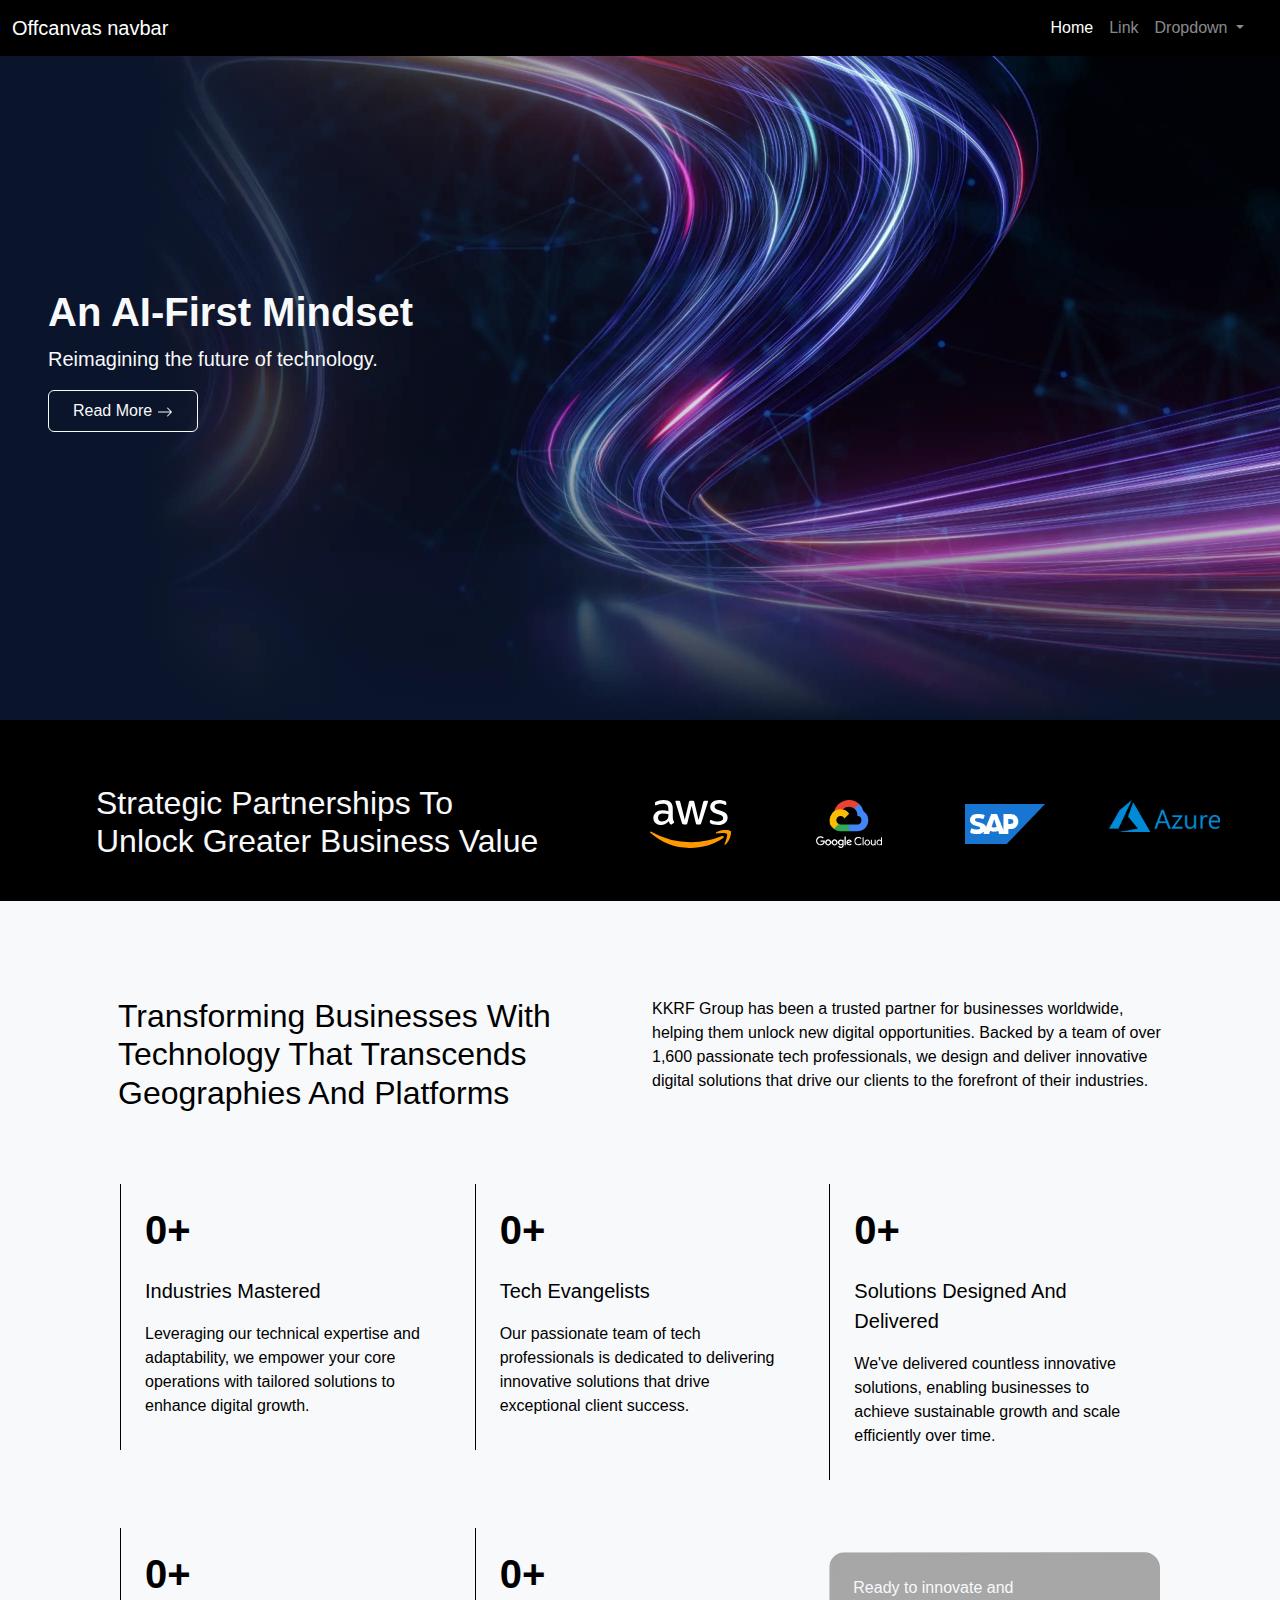
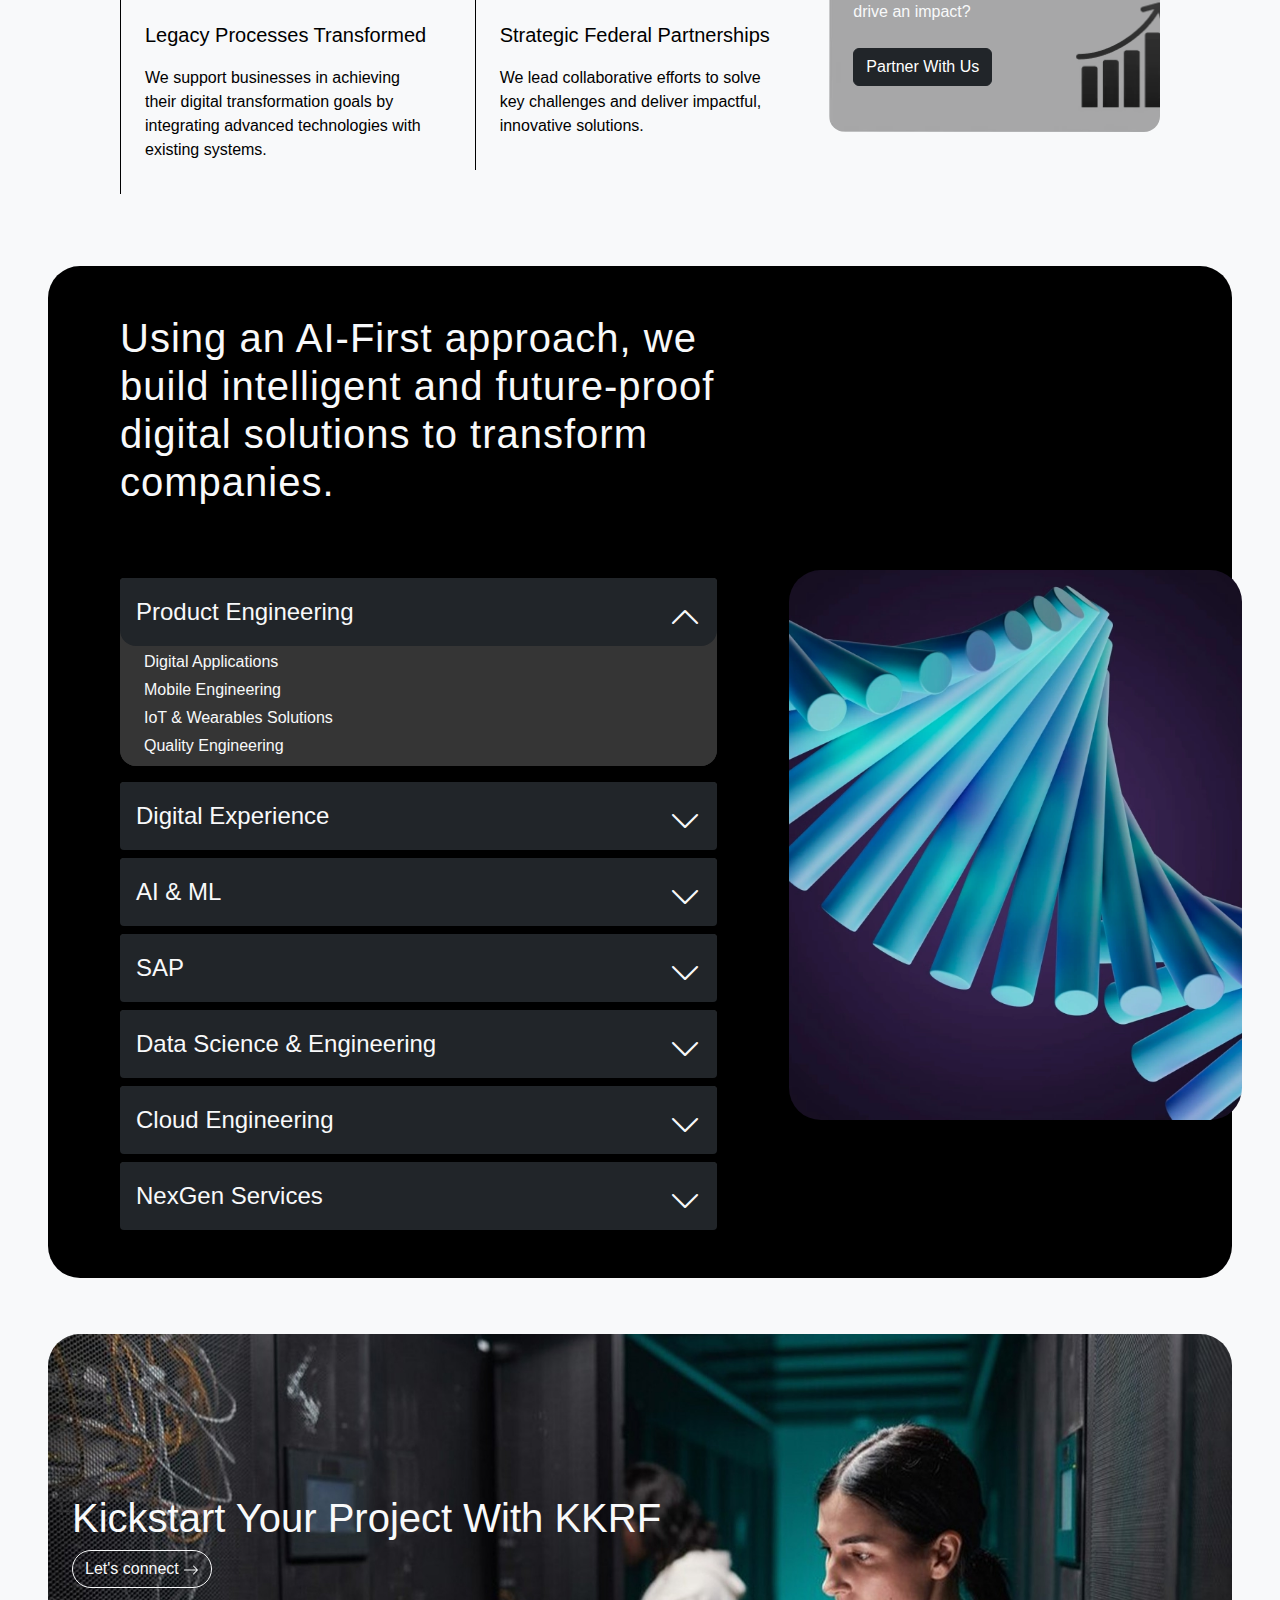
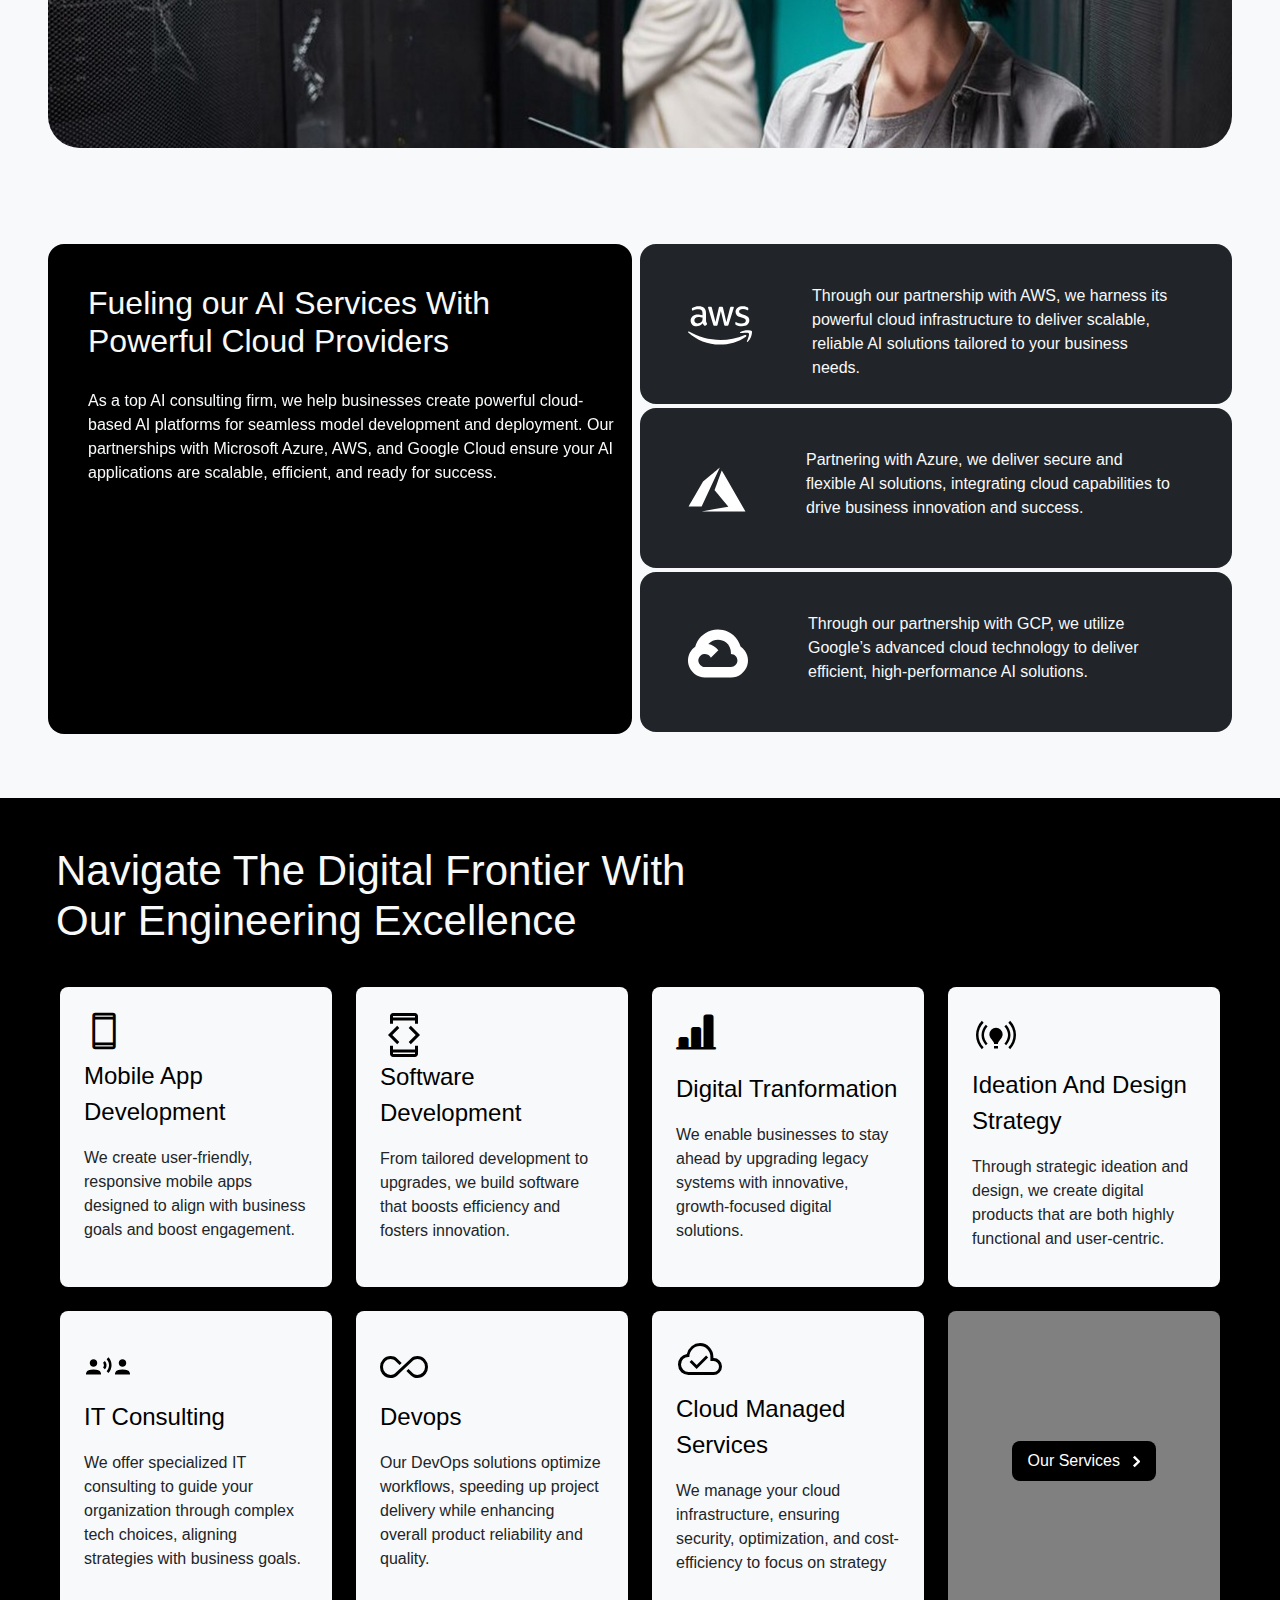
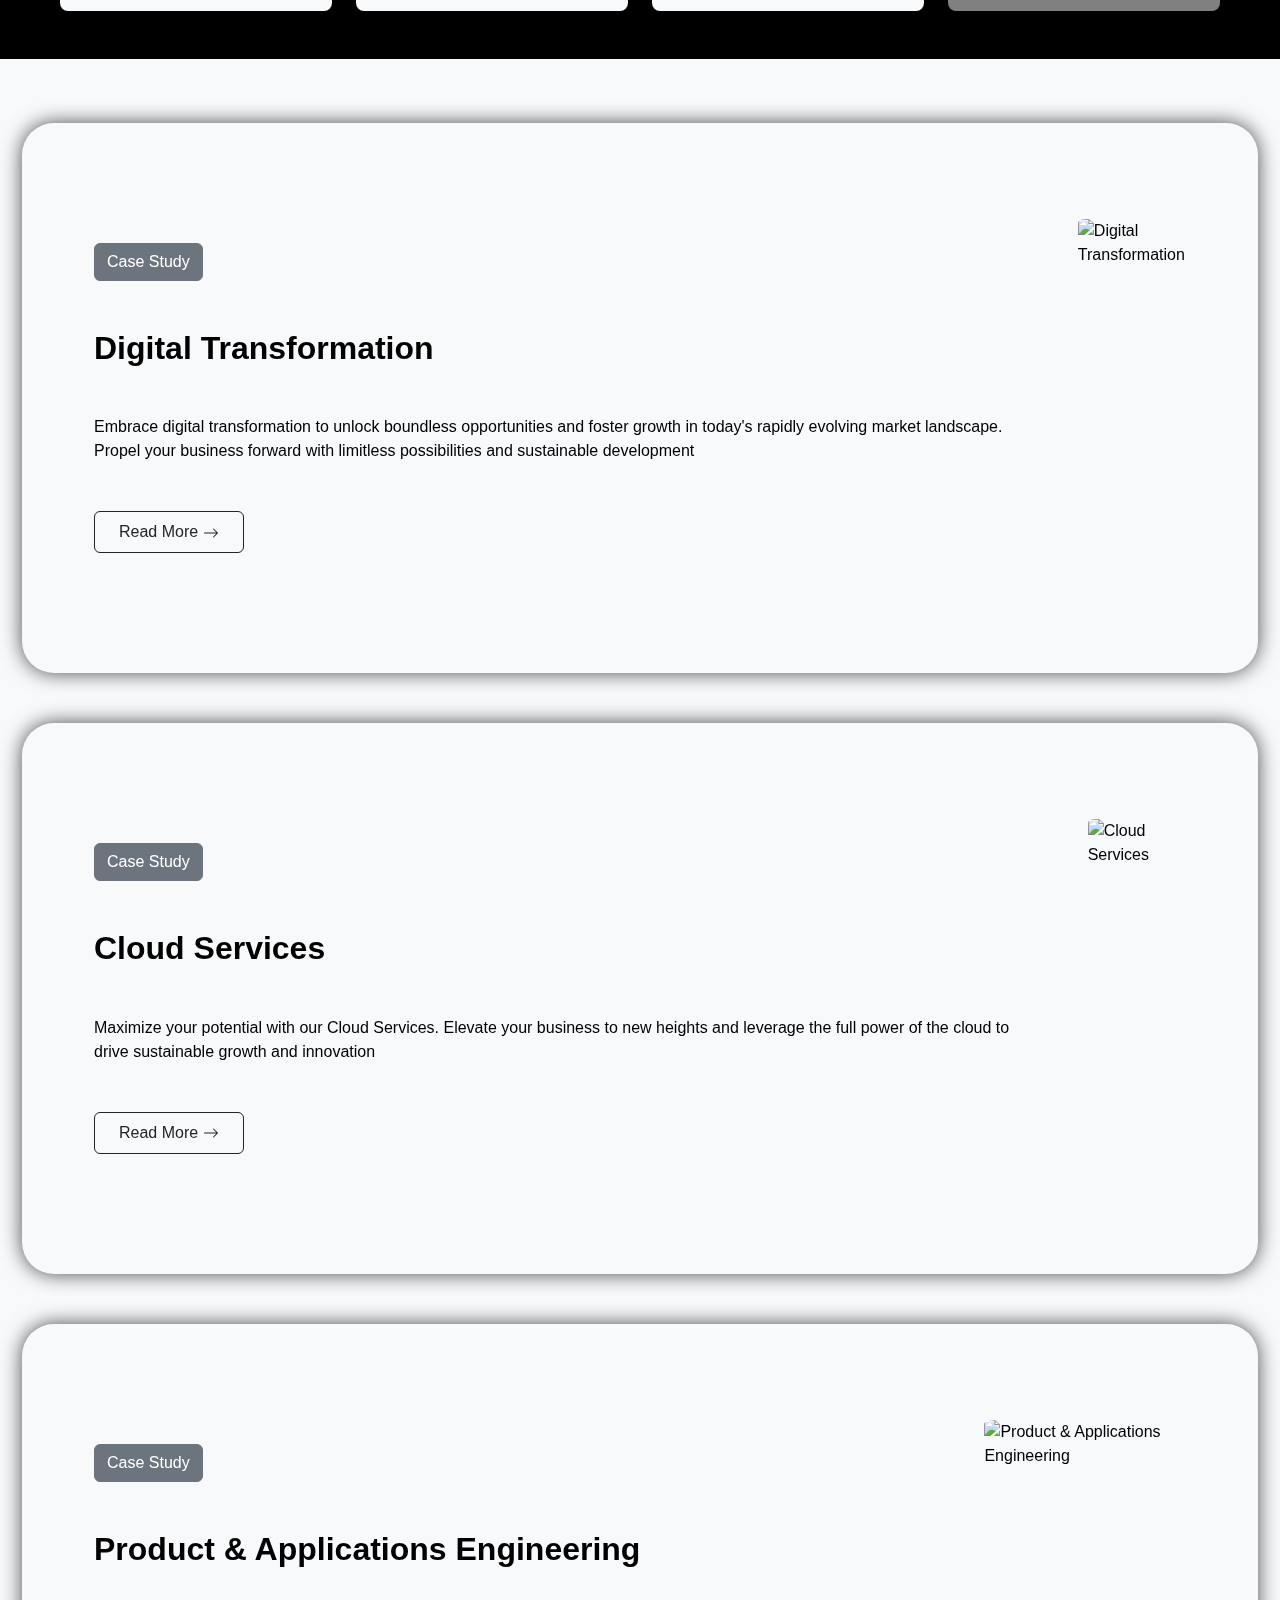
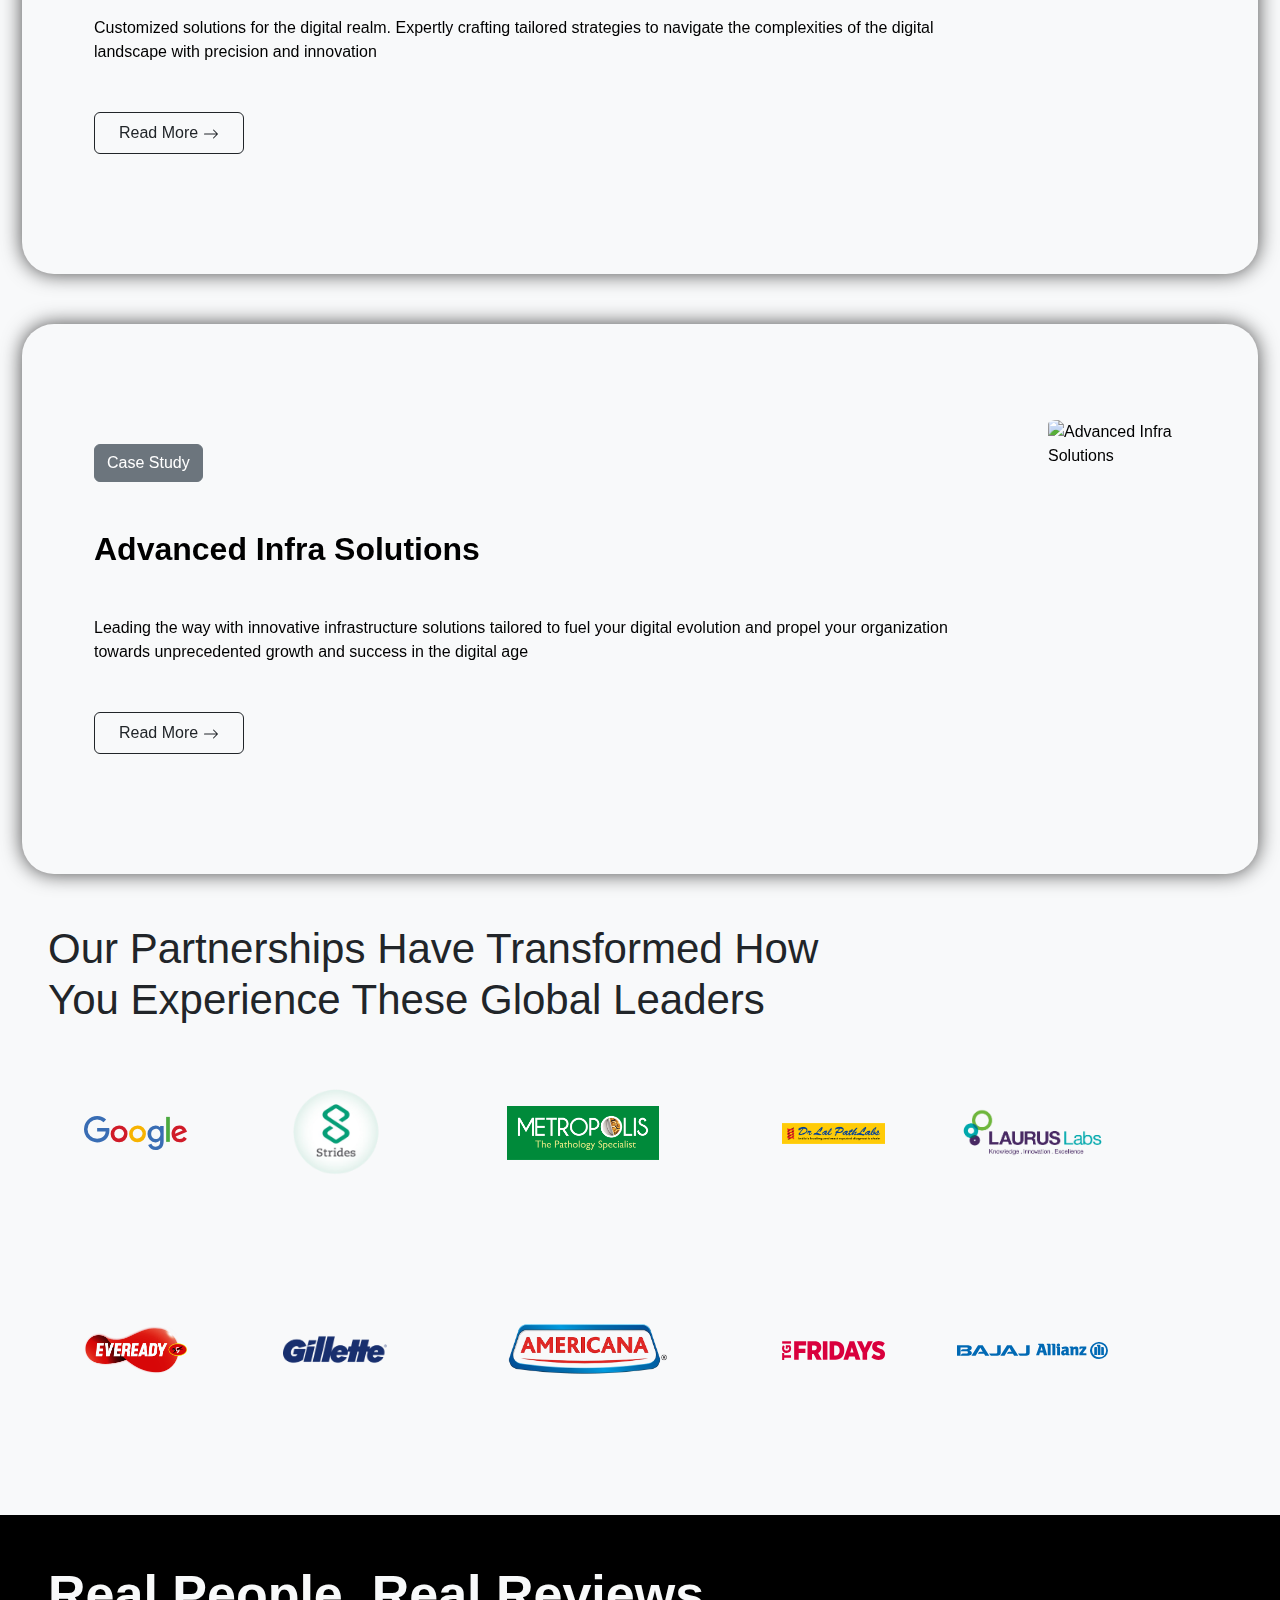
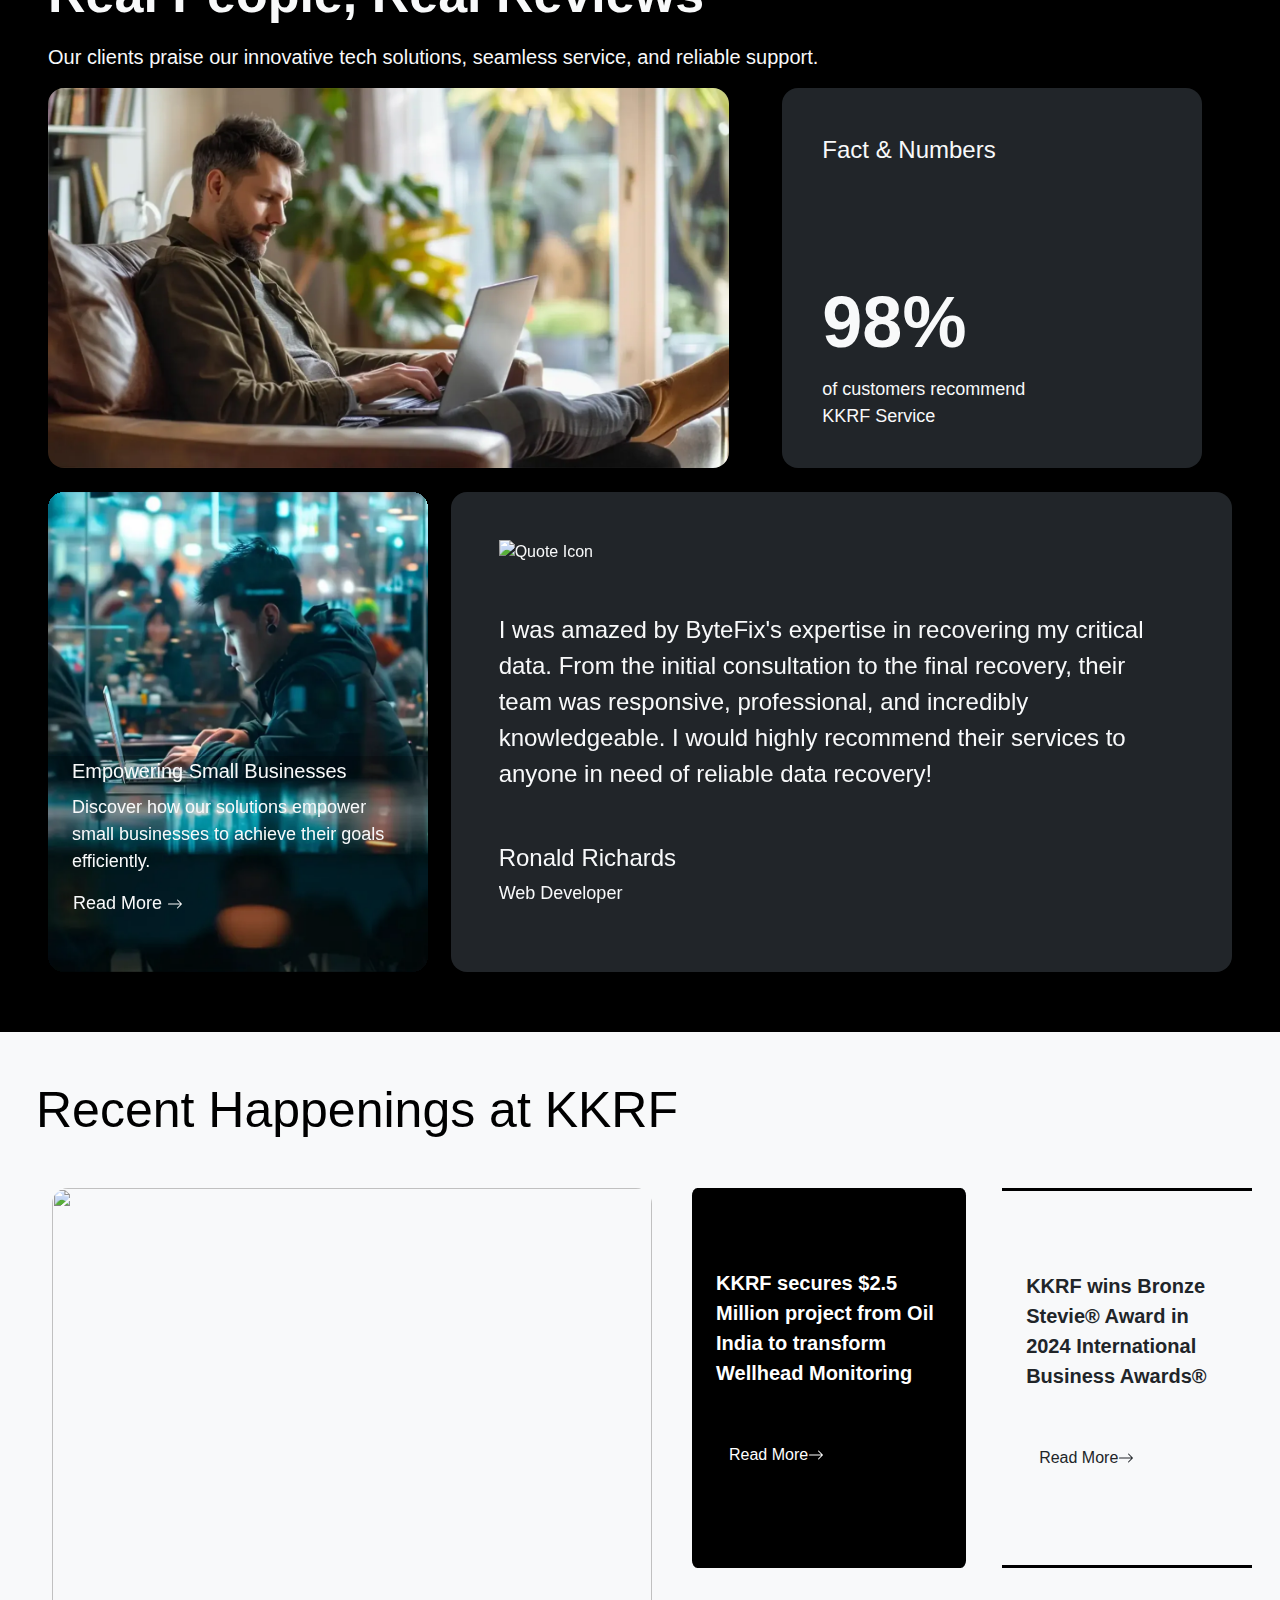
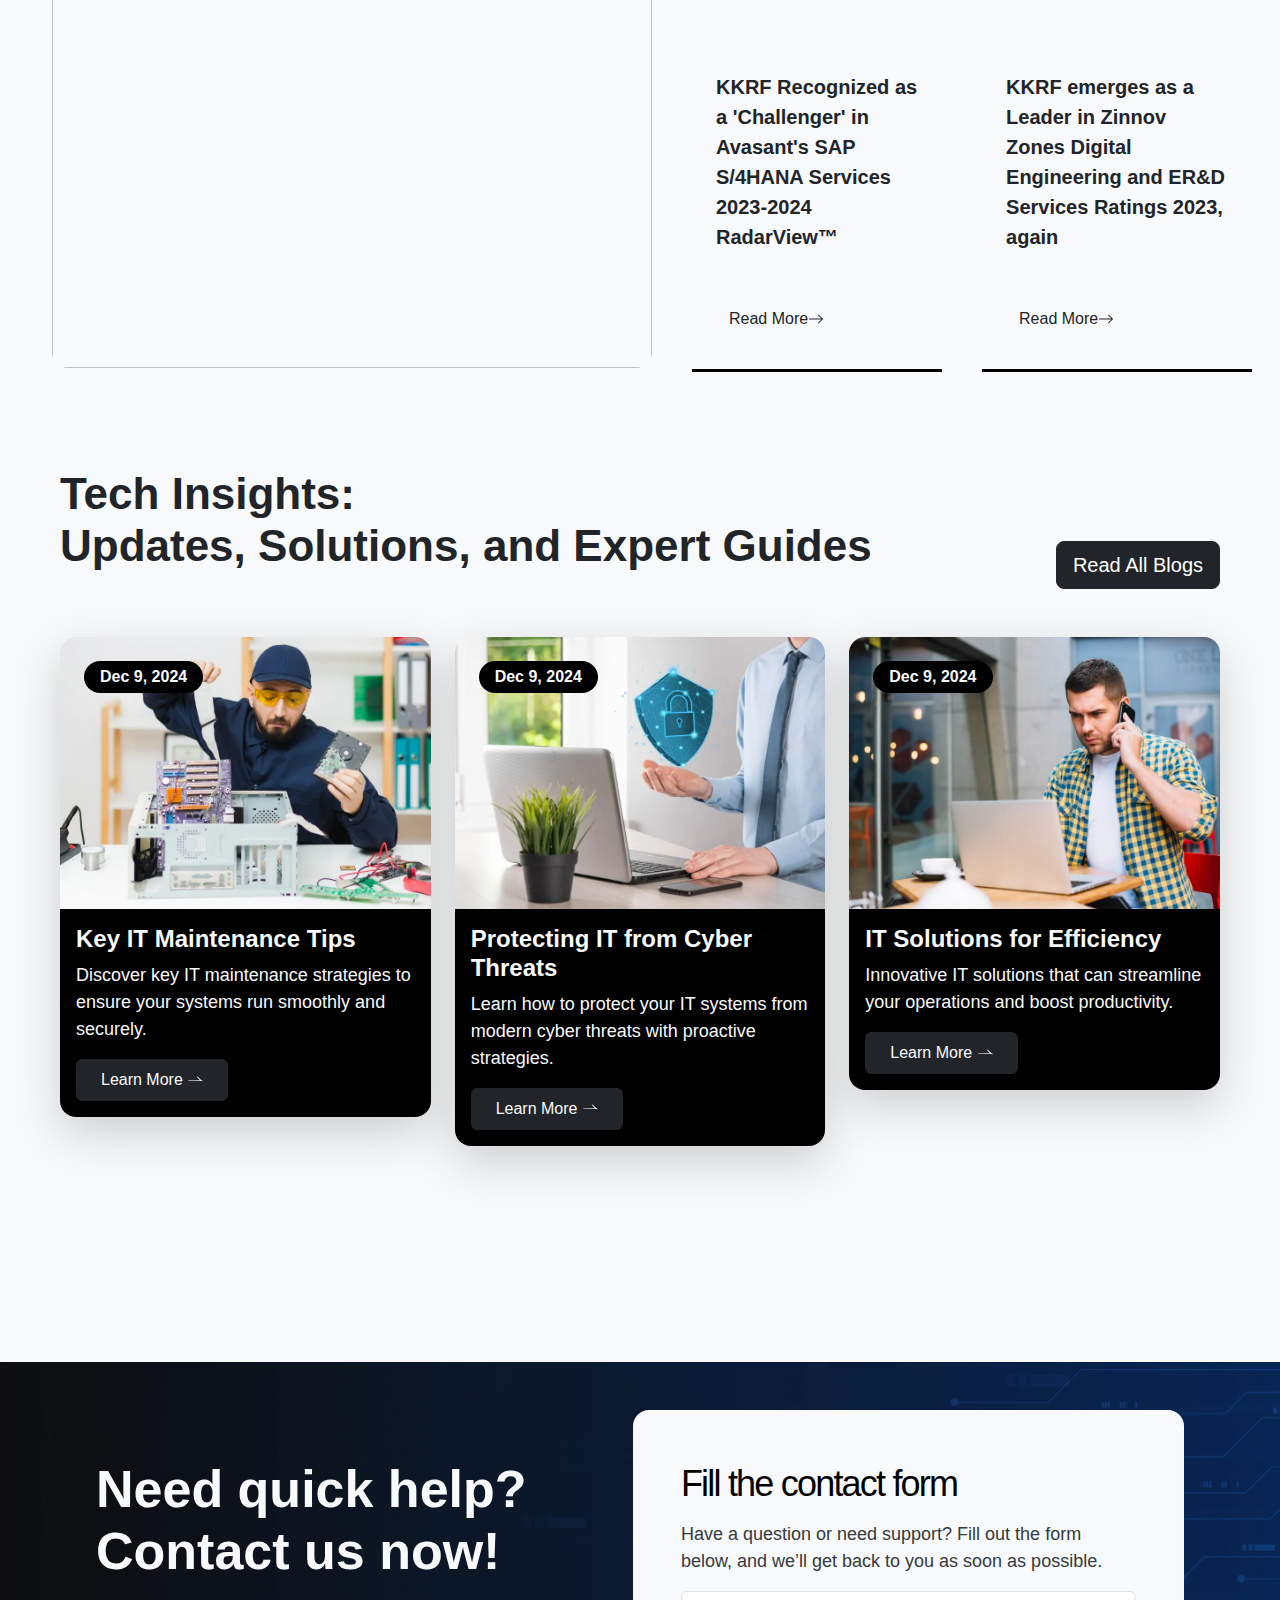
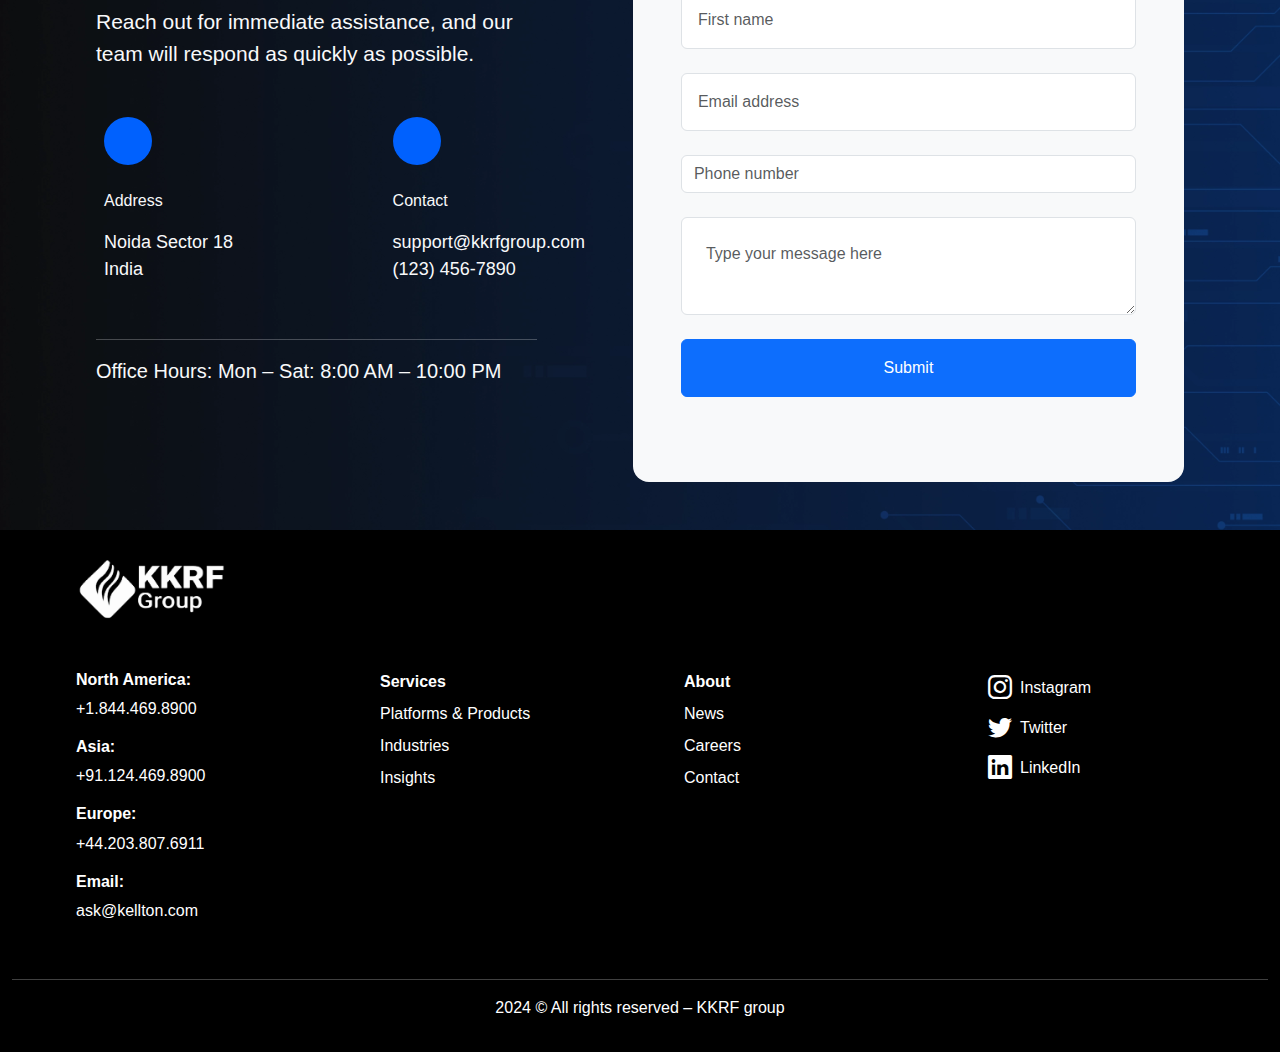
==== index.html @ 91fed86c "initial" ====
<!DOCTYPE html>
<html lang="en">

<head>
  <meta charset="UTF-8" />
  <meta name="viewport" content="width=device-width, initial-scale=1.0" />
  <!-- <link
      href="https://cdn.jsdelivr.net/npm/bootstrap@5.3.0-alpha3/dist/css/bootstrap.min.css"
      rel="stylesheet"
    /> -->
  <link rel="stylesheet" href="https://cdnjs.cloudflare.com/ajax/libs/animate.css/4.1.1/animate.min.css" />
  <link href="https://cdn.jsdelivr.net/npm/bootstrap@5.3.3/dist/css/bootstrap.min.css" rel="stylesheet"
    integrity="sha384-QWTKZyjpPEjISv5WaRU9OFeRpok6YctnYmDr5pNlyT2bRjXh0JMhjY6hW+ALEwIH" crossorigin="anonymous" />
  <link href="https://cdnjs.cloudflare.com/ajax/libs/font-awesome/6.0.0-beta3/css/all.min.css" rel="stylesheet" />
  <link rel="stylesheet"
    href="https://fonts.googleapis.com/css2?family=Material+Symbols+Outlined:opsz,wght,FILL,GRAD@20..48,100..700,0..1,-50..200&icon_names=smartphone" />
  <link href="style.css" rel="stylesheet" />
  <link rel="stylesheet" href="https://cdn.jsdelivr.net/npm/bootstrap-icons@1.11.3/font/bootstrap-icons.css"
    integrity="sha384-tViUnnbYAV00FLIhhi3v/dWt3Jxw4gZQcNoSCxCIFNJVCx7/D55/wXsrNIRANwdD" crossorigin="anonymous" />
  <title>KKRF: A Leading Global Conglomerate Tech Firm</title>
</head>

<body class="bg-light">
  <!-- Navbar section-->
  <!-- <div class="container-fluid">
      <div class="row">
        <div class="col-12">
          <header class="header-container">
            <img
              class="logo"
              src="https://res.cloudinary.com/kamleshcloud/image/upload/v1732192524/WhatsApp_Image_2024-11-21_at_17.26.57_966d4cd4_f0kl4a.jpg"
              alt="Logo"
              width="80"
            />
            <nav class="nav-cont">
            
              <div class="nav-item">
                <p id="what-we-do">
                  What we do <i class="fa-solid fa-chevron-down"></i>
                </p>
                <div class="what-we-do-hover-cont">
                  <h1 class="what-we-do-head">
                    What we do
                    <i
                      class="fa-solid fa-chevron-right fs-4 bg-light text-black what-we-do-head-icon"
                    ></i>
                  </h1>
                  <div class="what-we-do-flex">
                    <div class="what-we-do-anchor-div">
                      <h1>SOFTWARE DEVELOPMENT</h1>
                      <a href="">ERP Software Development</a>
                      <a href="">Custom CRM</a>
                      <a href="">AR/VR Development</a>
                      <a href="">IoT Development</a>
                      <a href="">Microservices</a>
                    </div>
                    <div class="what-we-do-anchor-div">
                      <h1>CLOUD TECHNOLOGIES</h1>
                      <a href="">Cloud</a>
                      <a href="">Emerging Technology</a>
                    </div>
                    <div class="what-we-do-anchor-div">
                      <h1>DATA & INTELLIGENCE</h1>
                      <a href="">Data and Artificial Intelligence</a>
                      <a href="">Finance and Risk Management</a>
                    </div>
                    <div class="what-we-do-anchor-div">
                      <h1>BLOCKCHAIN SERVICES</h1>
                      <a href="">NFT Marketplace</a>
                      <a href="">Metaverse Development</a>
                      <a href="">Dapp development</a>
                    </div>
                    <div class="what-we-do-anchor-div">
                      <h1>IT CONSULTING</h1>
                      <a href="">Healthcare IT Consulting Services</a>
                      <a href="">IT Outsourcing Services</a>
                    </div>
                  </div>
                  <div class="what-we-do-margin what-we-do-flex">
                    <div class="what-we-do-anchor-div">
                      <h1>ELECTRIC VEHICLES</h1>
                      <a href="">E-mobility</a>
                    </div>
                    <div class="what-we-do-anchor-div">
                      <h1>SECURITY</h1>
                      <a href="">Cybersecurity</a>
                    </div>
                    <div class="what-we-do-anchor-div">
                      <h1>DEVOPS</h1>
                      <a href="">SecOps</a>
                    </div>
                    <div class="what-we-do-anchor-div">
                      <h1>MOBILE APP DEV</h1>
                      <a href="">PWA</a>
                      <a href="">Mobile first Design</a>
                    </div>
                    <div class="what-we-do-anchor-div">
                      <h1>INNOVATIVE TECHNOLOGIES</h1>
                      <a href="">Metaverse</a>
                      <a href="">Private Equity</a>
                    </div>
                  </div>
                </div>
              </div>
              <p>What we think</p>
              <div class="nav-item">
                <p id="who-we-are">
                  Who we are <i class="fa-solid fa-chevron-down"></i>
                </p>
                <div class="who-we-are-hover-cont">
                  <div>
                    <p>Leading Technology Offering For</p>
                    <div class="d-flex flex-column align-items-start">
                      <a class="pb-2" href="">Startup</a>
                      <a class="pb-2" href="">Public Entities</a>
                      <a href="">Enterprises</a>
                    </div>
                  </div>
                  <div>
                    <a href="" style="font-weight: bold">ABOUT KKRF</a>
                    <p>
                      We believe in change driven by <br />Technology and
                      ennovation.
                    </p>
                  </div>
                  <div>
                    <a href="" style="font-weight: bold"
                      >START YOUR CAREER WITH US</a
                    >
                    <p>
                      Join our team of experts to make a <br />difference in
                      real world.
                    </p>
                  </div>
                  <div>
                    <a href="" style="font-weight: bold">CORE TEAM OF KKRF</a>
                    <p>Meet our powerful machine.</p>
                  </div>
                </div>
              </div>
              <div class="nav-item">
                <p id="industries">Industries</p>
                <div class="industries-cont">
                  <div>
                    <div><a href="#">On Demand</a></div>
                    <div><a href="#">eCommerce</a></div>
                    <div><a href="#">Real Estate</a></div>
                    <div><a href="#">Healthcare</a></div>
                    <div><a href="#">SaaS</a></div>
                    <div><a href="#">Education</a></div>
                    <div><a href="#">Restaurant</a></div>
                    <div><a href="#">Games</a></div>
                    <div><a href="#">News</a></div>
                    <div><a href="#">Entertainment</a></div>
                  </div>
                  <div>
                    <div><a href="#">Wellness</a></div>
                    <div><a href="#">Logistics</a></div>
                    <div><a href="#">Travel</a></div>
                    <div><a href="#">Finance</a></div>
                    <div><a href="#">Aviation</a></div>
                    <div><a href="#">E-scooter</a></div>
                    <div><a href="#">Politics</a></div>
                    <div><a href="#">Agriculture</a></div>
                    <div><a href="#">Events</a></div>
                    <div><a href="#">Social Networking</a></div>
                  </div>
                  <div>
                    <div><a href="#">EV</a></div>
                    <div><a href="#">Oil and Gas</a></div>
                    <div><a href="#">Banking</a></div>
                    <div><a href="#">Automotive</a></div>
                    <div><a href="#">Telecom</a></div>
                    <div><a href="#">Insurance</a></div>
                    <div><a href="#">Manufacturing</a></div>
                    <div><a href="#">Construction</a></div>
                    <div><a href="#">Retail</a></div>
                    <div><a href="#">Aerospace and Defense</a></div>
                  </div>
                  <div>
                    <div><a href="#">Capital Markets</a></div>
                    <div><a href="#">Chemicals</a></div>
                    <div><a href="#">Communications and Media</a></div>
                    <div><a href="#">Consumer Goods and Services</a></div>
                    <div><a href="#">Energy</a></div>
                    <div><a href="#">Health</a></div>
                    <div><a href="#">High Tech</a></div>
                    <div><a href="#">Industrial</a></div>
                    <div><a href="#">Life Sciences</a></div>
                    <div><a href="#">Natural Resources</a></div>
                  </div>
                  <div>
                    <div><a href="#">Public Service</a></div>
                    <div><a href="#">Software and Platforms</a></div>
                    <div><a href="#">Utilities</a></div>
                  </div>
                </div>
              </div>
            </nav>
            <button class="btn btn-light fw-bold">CONTACT US</button>
          </header>
        </div>
      </div>
    </div>  -->
  <!-- <nav
      class="navbar navbar-expand-lg bg-black border-body"
      data-bs-theme="dark"
    >
      <div class="container-fluid">
        <a class="navbar-brand" href="#">Navbar</a>
        <button
          class="navbar-toggler"
          type="button"
          data-bs-toggle="collapse"
          data-bs-target="#navbarSupportedContent"
          aria-controls="navbarSupportedContent"
          aria-expanded="false"
          aria-label="Toggle navigation"
        >
          <span class="navbar-toggler-icon"></span>
        </button>
        <div class="collapse navbar-collapse" id="navbarSupportedContent">
          <ul class="navbar-nav mx-auto mb-2 mb-lg-0">
            <li class="nav-item dropdown">
              <a
                class="nav-link dropdown-toggle"
                href="#"
                role="button"
                data-bs-toggle="dropdown"
                aria-expanded="false"
              >
                What we do
              </a>
              <ul class="dropdown-menu">
                <li><a class="dropdown-item" href="#">Action</a></li>
                <li><a class="dropdown-item" href="#">Another action</a></li>
                <li><hr class="dropdown-divider" /></li>
                <li>
                  <a class="dropdown-item" href="#">Something else here</a>
                </li>
              </ul>
            </li>
            <li class="nav-item text-light">
              <a class="nav-link active" aria-current="page" href="#">Home</a>
            </li>
            <li class="nav-item dropdown">
              <a
                class="nav-link dropdown-toggle"
                href="#"
                role="button"
                data-bs-toggle="dropdown"
                aria-expanded="false"
              >
                Who we are
              </a>
              <ul class="dropdown-menu">
                <li><a class="dropdown-item" href="#">Action</a></li>
                <li><a class="dropdown-item" href="#">Another action</a></li>
                <li><hr class="dropdown-divider" /></li>
                <li>
                  <a class="dropdown-item" href="#">Something else here</a>
                </li>
              </ul>
            </li>
            <li class="nav-item">
              <a class="nav-link nav-item-hover" aria-current="page" href="#"
                >What we do</a
              >
              <div
                class="nav-content position-fixed bg-black text-light p-5"
                id="whatWeDo"
              >
                <div class="d-flex flex-column">
                  <div class="d-flex flex-row justify-content-between">
                    <div class="what-we-do-anchor-div">
                      <h1>SOFTWARE DEVELOPMENT</h1>
                      <a href="">ERP Software Development</a>
                      <a href="">Custom CRM</a>
                      <a href="">AR/VR Development</a>
                      <a href="">IoT Development</a>
                      <a href="">Microservices</a>
                    </div>
                    <div class="what-we-do-anchor-div">
                      <h1>CLOUD TECHNOLOGIES</h1>
                      <a href="">Cloud</a>
                      <a href="">Emerging Technology</a>
                    </div>
                    <div class="what-we-do-anchor-div">
                      <h1>DATA & INTELLIGENCE</h1>
                      <a href="">Data and Artificial Intelligence</a>
                      <a href="">Finance and Risk Management</a>
                    </div>
                    <div class="what-we-do-anchor-div">
                      <h1>BLOCKCHAIN SERVICES</h1>
                      <a href="">NFT Marketplace</a>
                      <a href="">Metaverse Development</a>
                      <a href="">Dapp development</a>
                    </div>
                    <div class="what-we-do-anchor-div">
                      <h1>IT CONSULTING</h1>
                      <a href="">Healthcare IT Consulting Services</a>
                      <a href="">IT Outsourcing Services</a>
                    </div>
                  </div>
                  <div class="d-flex">
                    <div class="what-we-do-anchor-div">
                      <h1>ELECTRIC VEHICLES</h1>
                      <a href="">E-mobility</a>
                    </div>
                    <div class="what-we-do-anchor-div">
                      <h1>SECURITY</h1>
                      <a href="">Cybersecurity</a>
                    </div>
                    <div class="what-we-do-anchor-div">
                      <h1>DEVOPS</h1>
                      <a href="">SecOps</a>
                    </div>
                    <div class="what-we-do-anchor-div">
                      <h1>MOBILE APP DEV</h1>
                      <a href="">PWA</a>
                      <a href="">Mobile first Design</a>
                    </div>
                    <div class="what-we-do-anchor-div">
                      <h1>INNOVATIVE TECHNOLOGIES</h1>
                      <a href="">Metaverse</a>
                      <a href="">Private Equity</a>
                    </div>
                  </div>
                </div>
              </div>
            </li>
          </ul>

          
        </div>
      </div>
    </nav> -->
  <nav class="navbar bg-black navbar-expand-lg border-body fixed-top" data-bs-theme="dark">
    <div class="container-fluid">
      <a class="navbar-brand" href="#">Offcanvas navbar</a>
      <button class="navbar-toggler" type="button" data-bs-toggle="offcanvas" data-bs-target="#offcanvasNavbar"
        aria-controls="offcanvasNavbar" aria-label="Toggle navigation">
        <span class="navbar-toggler-icon"></span>
      </button>
      <div class="offcanvas offcanvas-end" tabindex="-1" id="offcanvasNavbar" aria-labelledby="offcanvasNavbarLabel">
        <div class="offcanvas-header">
          <h5 class="offcanvas-title" id="offcanvasNavbarLabel">Offcanvas</h5>
          <button type="button" class="btn-close" data-bs-dismiss="offcanvas" aria-label="Close"></button>
        </div>
        <div class="offcanvas-body">
          <ul class="navbar-nav justify-content-end flex-grow-1 pe-3">
            <li class="nav-item">
              <a class="nav-link active" aria-current="page" href="#">Home</a>
            </li>
            <li class="nav-item">
              <a class="nav-link" href="#">Link</a>
            </li>
            <li class="nav-item dropdown">
              <a class="nav-link dropdown-toggle" href="#" role="button" data-bs-toggle="dropdown"
                aria-expanded="false">
                Dropdown
              </a>
              <ul class="dropdown-menu">
                <li><a class="dropdown-item" href="#">Action</a></li>
                <li><a class="dropdown-item" href="#">Another action</a></li>
                <li>
                  <hr class="dropdown-divider" />
                </li>
                <li>
                  <a class="dropdown-item" href="#">Something else here</a>
                </li>
              </ul>
            </li>
          </ul>
        </div>
      </div>
    </div>
  </nav>
  <!-- Hero Section -->
  <section>
    <div id="carouselExampleSlidesOnly" class="carousel slide" data-bs-ride="carousel" data-bs-interval="2000">
      <div class="carousel-inner">
        <!-- Slide 1 -->
        <div class="carousel-item active">
          <div class="custom-carousel-item home-item-1 d-flex align-items-center"
            style="background-image: url('assets/slider-1.webp')">
            <div class="ms-3 ms-md-5 text-light">
              <h2 class="fs-1 fw-bold">An AI-First Mindset</h2>
              <p class="fs-5">Reimagining the future of technology.</p>
              <button type="button" class="btn px-4 py-2 btn-outline-light">
                Read More
                <svg xmlns="http://www.w3.org/2000/svg" width="16" height="16" fill="currentColor"
                  class="bi bi-arrow-right" viewBox="0 0 16 16">
                  <path fill-rule="evenodd"
                    d="M1 8a.5.5 0 0 1 .5-.5h11.793l-3.147-3.146a.5.5 0 0 1 .708-.708l4 4a.5.5 0 0 1 0 .708l-4 4a.5.5 0 0 1-.708-.708L13.293 8.5H1.5A.5.5 0 0 1 1 8" />
                </svg>
              </button>
            </div>
          </div>
        </div>
        <!-- Slide 2 -->
        <div class="carousel-item">
          <div class="custom-carousel-item home-item-2 d-flex align-items-center"
            style="background-image: url('assets/slider-2.webp')">
            <div class="ms-3 ms-md-5 text-light">
              <h2 class="fs-1 fw-bold">
                KKRF Wins Bronze Stevie® Awards, 2024
              </h2>
              <p class="fs-5">
                Excellence in the No Code/Low Code Platform category at
                Stevies International Business Awards.
              </p>
              <button type="button" class="btn px-4 py-2 btn-outline-light">
                Read More
                <svg xmlns="http://www.w3.org/2000/svg" width="16" height="16" fill="currentColor"
                  class="bi bi-arrow-right" viewBox="0 0 16 16">
                  <path fill-rule="evenodd"
                    d="M1 8a.5.5 0 0 1 .5-.5h11.793l-3.147-3.146a.5.5 0 0 1 .708-.708l4 4a.5.5 0 0 1 0 .708l-4 4a.5.5 0 0 1-.708-.708L13.293 8.5H1.5A.5.5 0 0 1 1 8" />
                </svg>
              </button>
            </div>
          </div>
        </div>
        <!-- Slide 3 -->
        <div class="carousel-item">
          <div class="custom-carousel-item home-item-3 d-flex align-items-center"
            style="background-image: url('assets/slider-3.webp')">
            <div class="ms-3 ms-md-5 text-light">
              <h2 class="fs-1 fw-bold">
                KKRF features in Avasant's SAP S/4HANA Services 2023-2024
                Radarview
                <sup class="fs-6 fw-normal">TM</sup>
              </h2>
              <button type="button" class="btn px-4 py-2 btn-outline-light">
                Read More
                <svg xmlns="http://www.w3.org/2000/svg" width="16" height="16" fill="currentColor"
                  class="bi bi-arrow-right" viewBox="0 0 16 16">
                  <path fill-rule="evenodd"
                    d="M1 8a.5.5 0 0 1 .5-.5h11.793l-3.147-3.146a.5.5 0 0 1 .708-.708l4 4a.5.5 0 0 1 0 .708l-4 4a.5.5 0 0 1-.708-.708L13.293 8.5H1.5A.5.5 0 0 1 1 8" />
                </svg>
              </button>
            </div>
          </div>
        </div>
        <!-- Slide 4 -->
        <div class="carousel-item">
          <div class="custom-carousel-item home-item-4 d-flex align-items-center"
            style="background-image: url('assets/slider-4.webp')">
            <div class="ms-3 ms-md-5 text-light">
              <h2 class="fs-1 pe-3 fw-bold">
                KKRF recognized as a Leader in Zinnov Zones Digital
                Engineering and ER&amp;D Report, 2023
              </h2>
              <p class="fs-5">Two time leaders on the trot.</p>
              <button type="button" class="btn px-4 py-2 btn-outline-light">
                Read More
                <svg xmlns="http://www.w3.org/2000/svg" width="16" height="16" fill="currentColor"
                  class="bi bi-arrow-right" viewBox="0 0 16 16">
                  <path fill-rule="evenodd"
                    d="M1 8a.5.5 0 0 1 .5-.5h11.793l-3.147-3.146a.5.5 0 0 1 .708-.708l4 4a.5.5 0 0 1 0 .708l-4 4a.5.5 0 0 1-.708-.708L13.293 8.5H1.5A.5.5 0 0 1 1 8" />
                </svg>
              </button>
            </div>
          </div>
        </div>
        <!-- Slide 5 -->
        <div class="carousel-item">
          <div class="custom-carousel-item home-item-5 d-flex align-items-center"
            style="background-image: url('assets/slider-5.webp')">
            <div class="ms-3 ms-md-5 text-light">
              <h2 class="fs-1 fw-bold">Webbys 2023 Honoree</h2>
              <p class="fs-5">
                Globally recognized for Apps, dApps, &amp; Data Management by
                the Oscars of the Internet.
              </p>
              <button type="button" class="btn px-4 py-2 btn-outline-light">
                Read More
                <svg xmlns="http://www.w3.org/2000/svg" width="16" height="16" fill="currentColor"
                  class="bi bi-arrow-right" viewBox="0 0 16 16">
                  <path fill-rule="evenodd"
                    d="M1 8a.5.5 0 0 1 .5-.5h11.793l-3.147-3.146a.5.5 0 0 1 .708-.708l4 4a.5.5 0 0 1 0 .708l-4 4a.5.5 0 0 1-.708-.708L13.293 8.5H1.5A.5.5 0 0 1 1 8" />
                </svg>
              </button>
            </div>
          </div>
        </div>
      </div>
    </div>
  </section>



  <!-- <section>
        <div class="hero-bg d-flex align-items-center">
            <div class="container text-start">
                <h1 class="display-3 fw-bold mb-3">
                    Meet The Digital Drivers Of Digital Disruptors
                </h1>
                <p class="fs-4 mb-4">We catalyze business growth by reimagining digital experiences that <br/>conquer complex challenges through innovation and agility.</p>
                <button href="#" class="btn btn-light btn-lg fw-bold">Consult Our Experts <i class="fa-solid fa-chevron-right fs-5"></i></button>
            </div>
        </div>
        <div class="container experience text-white text-center py-4 d-md-none">
            <div class="row">
                <div class="col-6">
                    <span class="d-block display-5 fw-bold">7</span>
                    <small>Years of Experience</small>
                </div>
                <div class="col-6">
                    <span class="d-block display-5 fw-bold">400+</span>
                    <small>Websites Delivered</small>
                </div>
            </div>
            <div class="mt-3">
                <span class="d-block display-5 fw-bold">7+</span>
                <small>Countries Served</small>
            </div>
        </div>
        <div class="container-fluid experience text-white py-4 d-none d-md-flex justify-content-around">
            <div class="text-center">
                <span class="d-block display-5 fw-bold">7</span>
                <small>Years of Experience</small>
            </div>
            <div class="text-center">
                <span class="d-block display-5 fw-bold">400+</span>
                <small>Websites Delivered</small>
            </div>
            <div class="text-center">
                <span class="d-block display-5 fw-bold">7+</span>
                <small>Countries Served</small>
            </div>
        </div>
    </section> -->

  <!-- partner section -->
  <section>
    <div class="d-flex flex-column flex-lg-row bg-black p-4 py-md-5 py-lg-3 px-lg-5 partner-section">
      <div class="partners-content pt-lg-5 me-lg-5 ms-lg-5 mb-lg-4">
        <h2 class="text-light fw-normal fs-2 d-md-none">
          Strategic Partnerships To Unlock Greater Business Value
        </h2>
        <h2 class="text-light fw-medium fs-2 d-none d-md-inline">
          Strategic Partnerships To <br />Unlock Greater Business Value
        </h2>
      </div>
      <div class="partners-images d-flex flex-column flex-md-row justify-content-lg-center pt-5 ms-lg-5">
        <div class="d-flex flex-row mb-4 mb-lg-3 me-lg-5 ms-md-3">
          <div class="w-50 py-md-3 me-md-5 me-lg-3">
            <img src="assets/aws-partner.svg" class="partner-logo me-lg-5" alt="aws-partner" />
          </div>
          <div class="w-50 py-md-3 ms-md-5 ms-lg-0 me-lg-3">
            <img src="assets/google-cloud-partner.svg" alt="google-cloud-partner" class="partner-logo ms-lg-4" />
          </div>
        </div>

        <div class="d-flex flex-row mx-md-auto mx-lg-0">
          <div class="w-50 me-md-5 me-lg-3 ms-lg-3">
            <img src="assets/sap-partner.svg" class="sap-partner-logo mx-lg-auto" alt="sap-partner" />
          </div>
          <div class="w-50 py-md-3 pt-3 ms-md-5 ms-lg-5">
            <img src="assets/azure-partner.svg.png" class="azure-partner-logo mx-lg-auto" alt="azure-partner" />
          </div>
        </div>
      </div>
    </div>
  </section>



  <!-- Statistics -->

  <section>
    <div class="container-fluid bg-light pt-5 px-lg-5 text-black">
      <div class="container align-items-md-center statistics-content-section py-5 px-lg-5">
        <div class="row">
          <div class="col-12 col-md-6">
            <h2 class="fs-2 fs-md-3  animate__animated animate__fadeInLeft">
              Transforming Businesses With Technology That Transcends
              Geographies And Platforms
            </h2>
          </div>
          <div class="col-12 col-md-6">
            <p class="fs-6 fs-md-3  animate__animated animate__fadeInRight ">
              KKRF Group has been a trusted partner for businesses worldwide,
              helping them unlock new digital opportunities. Backed by a team
              of over 1,600 passionate tech professionals, we design and
              deliver innovative digital solutions that drive our clients to
              the forefront of their industries.
            </p>
          </div>
        </div>
      </div>

      <!-- Numerics section -->
      <div class="container-fluid flex-column flex-md-row p-md-3 px-lg-5">
        <div class="row px-lg-4">
          <div class="col-12 col-md-6 col-lg-4  animate__animated animate__zoomIn">
            <div class="border-start border-black px-4 py-3 mb-5">
              <p class="statistics-content-section-numerics fw-bold">
                <span id="thirtyFive">0</span>+
              </p>
              <p class="fw-medium fs-5">Industries Mastered</p>
              <p class="fs-6">
                Leveraging our technical expertise and adaptability, we
                empower your core operations with tailored solutions to
                enhance digital growth.
              </p>
            </div>
          </div>
          <div class="col-12 col-md-6 col-lg-4 animate__animated animate__zoomIn">
            <div class="border-start border-black px-4 py-3 mb-5">
              <p class="statistics-content-section-numerics fw-bold">
                <span id="sixteenHundred">0</span>+
              </p>
              <p class="fw-medium fs-5">Tech Evangelists</p>
              <p class="fs-6">
                Our passionate team of tech professionals is dedicated to
                delivering innovative solutions that drive exceptional client
                success.
              </p>
            </div>
          </div>
          <div class="col-12 col-md-6 col-lg-4 animate__animated animate__zoomIn">
            <div class="border-start border-black px-4 py-3 mb-5">
              <p class="statistics-content-section-numerics fw-bold">
                <span id="threeThousand">0</span>+
              </p>
              <p class="fw-medium fs-5">Solutions Designed And Delivered</p>
              <p class="fs-6">
                We've delivered countless innovative solutions, enabling
                businesses to achieve sustainable growth and scale efficiently
                over time.
              </p>
            </div>
          </div>
          <div class="col-12 col-md-6 col-lg-4 animate__animated animate__zoomIn">
            <div class="border-start border-black px-4 py-3 mb-5">
              <p class="statistics-content-section-numerics fw-bold">
                <span id="fiveHundred">0</span>+
              </p>
              <p class="fw-medium fs-5">Legacy Processes Transformed</p>
              <p class="fs-6">
                We support businesses in achieving their digital
                transformation goals by integrating advanced technologies with
                existing systems.
              </p>
            </div>
          </div>
          <div class="col-12 col-md-6 col-lg-4 animate__animated animate__zoomIn">
            <div class="border-start border-black px-4 py-3 mb-5">
              <p class="statistics-content-section-numerics fw-bold">
                <span id="five">0</span>+
              </p>
              <p class="fw-medium fs-5">Strategic Federal Partnerships</p>
              <p class="fs-6">
                We lead collaborative efforts to solve key challenges and
                deliver impactful, innovative solutions.
              </p>
            </div>
          </div>
          <div class="col-12 col-md-6 col-lg-4 animate__animated animate__zoomIn">
            <div class="statistics-content-section-partner-with-us-card mb-5 br-5 p-3
              py-md-5 px-md-4 px-lg-4 py-lg-4 my-lg-4 rounded-4 text-light w-100" style="
                  background-image: url('assets/partnerwithus.webp');
                  background-size: cover;
                ">
              <div class="">
                <div class="fs-6 fw-medium mt-2 mt-md-0 mb-4">
                  Ready to innovate and <br />drive an impact?
                </div>
                <div class="">
                  <button class="btn btn-dark" type="button">
                    Partner With Us
                  </button>
                </div>
              </div>
            </div>
          </div>
        </div>
      </div>
    </div>
  </section>


  <!-- categories section -->

  <section class="bg-light p-lg-2 px-lg-5 ">
    <div class="container-fluid py-5 px-3 px-lg-4 bg-black text-light rounded-5">
      <div class="row">
        <div class="col-lg-8">
          <h2 class="fw-medium mb-5 px-lg-5 categories-section-heading animate__animated animate__flipInX">
            Using an AI-First approach, we build
            intelligent and future-proof digital
            solutions to transform companies.
          </h2>
        </div>
      </div>

      <div class="container-fluid px-lg-5">
        <div class="row">
          <div class="col-12 col-lg-7">
            <div class="mt-4 rounded-1 rounded-bottom-4 categories-section-heading-list" id="productEngineeringOuter">
              <div class="d-flex bg-dark px-3 pt-3 rounded-1 rounded-bottom-4 categories-section-heading-list"
                id="productEngineeringBtn">
                <p class="fs-4">Product Engineering</p>
                <div class="ms-auto icon-section ms-auto">
                  <i class="bi bi-chevron-up fs-2" id="productEngineeringIcon"></i>
                </div>
              </div>
              <ul
                class="list-unstyled categories-section-heading-list categories-section-heading-list fs-6 fw-medium rounded-bottom-4"
                id="productEngineering">
                <li class="px-4 pt-1">
                  <a href="#" class="text-decoration-none text-light">Digital Applications</a>
                </li>
                <li class="px-4 pt-1">
                  <a href="#" class="text-decoration-none text-light">Mobile Engineering</a>
                </li>
                <li class="px-4 pt-1">
                  <a href="#" class="text-decoration-none text-light">IoT & Wearables Solutions</a>
                </li>
                <li class="px-4 pt-1 pb-2">
                  <a href="#" class="text-decoration-none text-light">Quality Engineering</a>
                </li>
              </ul>
            </div>
            <div class="mt-2 rounded-1 rounded-bottom-4 categories-section-heading-list" id="digitalExperienceOuter">
              <div class="d-flex bg-dark px-3 pt-3 rounded-1 digital-experience-btn categories-section-heading-list"
                id="digitalExperienceBtn">
                <p class="fs-4">Digital Experience</p>
                <div class="ms-auto icon-section ms-auto">
                  <i class="bi bi-chevron-down fs-2" id="digitalExperienceIcon"></i>
                </div>
              </div>
              <ul
                class="list-unstyled categories-section-heading-list d-none fs-6 fw-medium rounded-5 digital-experience-list"
                id="digitalExperience">
                <li class="px-4 pt-1">
                  <a href="#" class="text-decoration-none text-light">Product Strategy & Consulting</a>
                </li>
                <li class="px-4 pt-1">
                  <a href="#" class="text-decoration-none text-light">Product Design</a>
                </li>
                <li class="px-4 pt-1 pb-2">
                  <a href="#" class="text-decoration-none text-light">Product Management</a>
                </li>
              </ul>
            </div>
            <div class="mt-2 rounded-1 rounded-bottom-4 categories-section-heading-list" id="aimlOuter">
              <div class="d-flex bg-dark px-3 pt-3 rounded-1" id="aimlBtn">
                <p class="fs-4">AI & ML</p>
                <div class="ms-auto icon-section ms-auto">
                  <i class="bi bi-chevron-down fs-2" id="aimlIcon"></i>
                </div>
              </div>
              <ul class="list-unstyled categories-section-heading-list d-none fs-6 fw-medium rounded-5" id="aiml">
                <li class="px-4 pt-1">
                  <a href="#" class="text-decoration-none text-light">Utilitarian AI</a>
                </li>
                <li class="px-4 pt-1">
                  <a href="#" class="text-decoration-none text-light">Predictive Analytics</a>
                </li>
                <li class="px-4 pt-1">
                  <a href="#" class="text-decoration-none text-light">Generative AI</a>
                </li>
                <li class="px-4 pt-1 pb-2">
                  <a href="#" class="text-decoration-none text-light">Machine Learning</a>
                </li>
              </ul>
            </div>
            <div class="mt-2 rounded-1 rounded-bottom-4 categories-section-heading-list" id="sapOuter">
              <div class="d-flex bg-dark px-3 pt-3 rounded-1" id="sapBtn">
                <p class="fs-4">SAP</p>
                <div class="ms-auto icon-section ms-auto">
                  <i class="bi bi-chevron-down fs-2" id="sapIcon"></i>
                </div>
              </div>
              <ul class="list-unstyled categories-section-heading-list d-none fs-6 fw-medium rounded-5" id="sap">
                <li class="px-4 pt-1">
                  <a href="#" class="text-decoration-none text-light">S/4HANA Implementations</a>
                </li>
                <li class="px-4 pt-1">
                  <a href="#" class="text-decoration-none text-light">SAP AMS Support</a>
                </li>
                <li class="px-4 pt-1">
                  <a href="#" class="text-decoration-none text-light">SAP Automation</a>
                </li>
                <li class="px-4 pt-1">
                  <a href="#" class="text-decoration-none text-light">SAP Security & GRC</a>
                </li>
                <li class="px-4 pt-1">
                  <a href="#" class="text-decoration-none text-light">SAP Value Added Solutions</a>
                </li>
                <li class="px-4 pt-1 pb-2">
                  <a href="#" class="text-decoration-none text-light">Other SAP Implementations</a>
                </li>
              </ul>
            </div>
            <div class="mt-2 rounded-1 rounded-bottom-4 categories-section-heading-list" id="dataScienceOuter">
              <div class="d-flex bg-dark px-3 pt-3 rounded-1" id="dataScienceBtn">
                <p class="fs-4">Data Science & Engineering</p>
                <div class="ms-auto icon-section ms-auto">
                  <i class="bi bi-chevron-down fs-2" id="dataScienceIcon"></i>
                </div>
              </div>
              <ul class="list-unstyled categories-section-heading-list d-none fs-6 fw-medium rounded-5"
                id="dataScience">
                <li class="px-4 pt-1">
                  <a href="#" class="text-decoration-none text-light">Data Engineering</a>
                </li>
                <li class="px-4 pt-1">
                  <a href="#" class="text-decoration-none text-light">Data Science</a>
                </li>
                <li class="px-4 pt-1">
                  <a href="#" class="text-decoration-none text-light">Visualization & Analytics</a>
                </li>
                <li class="px-4 pt-1">
                  <a href="#" class="text-decoration-none text-light">Integration & API</a>
                </li>
                <li class="px-4 pt-1 pb-2">
                  <a href="#" class="text-decoration-none text-light">RPA</a>
                </li>
              </ul>
            </div>
            <div class="mt-2 rounded-1 rounded-bottom-4 categories-section-heading-list" id="cloudOuter">
              <div class="d-flex bg-dark px-3 pt-3 rounded-1" id="cloudBtn">
                <p class="fs-4">Cloud Engineering</p>
                <div class="ms-auto icon-section ms-auto">
                  <i class="bi bi-chevron-down fs-2" id="cloudIcon"></i>
                </div>
              </div>
              <ul class="list-unstyled categories-section-heading-list d-none fs-6 fw-medium rounded-5" id="cloud">
                <li class="px-4 pt-1">
                  <a href="#" class="text-decoration-none text-light">Cloud Consulting</a>
                </li>
                <li class="px-4 pt-1">
                  <a href="#" class="text-decoration-none text-light">Cloud Migration</a>
                </li>
                <li class="px-4 pt-1">
                  <a href="#" class="text-decoration-none text-light">Cloud Managed Services</a>
                </li>
                <li class="px-4 pt-1 pb-2">
                  <a href="#" class="text-decoration-none text-light">DevSecOps</a>
                </li>
              </ul>
            </div>
            <div class="mt-2 rounded-1 rounded-bottom-4 categories-section-heading-list" id="nexGenOuter">
              <div class="d-flex bg-dark px-3 pt-3 rounded-1" id="nexGenBtn">
                <p class="fs-4">NexGen Services</p>
                <div class="ms-auto icon-section ms-auto">
                  <i class="bi bi-chevron-down fs-2" id="nexGenIcon"></i>
                </div>
              </div>
              <ul class="list-unstyled categories-section-heading-list d-none fs-6 fw-medium rounded-5" id="nexGen">
                <li class="px-4 pt-1">
                  <a href="#" class="text-decoration-none text-light">Blockchain</a>
                </li>
                <li class="px-4 pt-1">
                  <a href="#" class="text-decoration-none text-light">Web3</a>
                </li>
                <li class="px-4 pt-1">
                  <a href="#" class="text-decoration-none text-light">Metaverse</a>
                </li>
                <li class="px-4 pt-1 pb-2">
                  <a href="#" class="text-decoration-none text-light">Digital Signage Solutions</a>
                </li>
              </ul>
            </div>
          </div>
          <div class="d-none col-lg-4 d-lg-inline">
            <div class="ms-5 mt-3 rounded-5">
              <img src="assets/categories/producteng.webp" class="categories-image-gallery rounded-5"
                id="productEngineeringImg" alt="Product Engineering" />
              <img src="assets/categories/datascience.webp" class="categories-image-gallery rounded-5 d-none"
                id="dataScienceImg" alt="Data Science" />
              <img src="assets/categories/aiml.webp" class="categories-image-gallery rounded-5 d-none" id="aimlImg"
                alt="AI ML" />
              <img src="assets/categories/cloud.webp" class="categories-image-gallery rounded-5 d-none" id="cloudImg"
                alt="Cloud" />
              <img src="assets/categories/sap.webp" class="categories-image-gallery rounded-5 d-none" id="sapImg"
                alt="SAP" />
              <img src="assets/categories/nexgen.webp" class="categories-image-gallery rounded-5 d-none" id="nexGenImg"
                alt="NexGen" />
              <img src="assets/categories/digitalexp.webp" class="categories-image-gallery rounded-5 d-none"
                id="digitalExperienceImg" alt="Digital Experience" />
            </div>
          </div>
        </div>
      </div>
    </div>
  </section>

  <!-- kickstart your career section -->
  <section>
    <div class="container-fluid py-2 px-lg-5 py-lg-5 pb-3 bg-light">
      <div class="card text-light w-100 px-4 py-md-5 py-1 border-0 rounded-5 kickstart-section-card">
        <div class="d-flex flex-column my-5 py-md-5 py-1">
          <div class="my-3 animate__animated animate__fadeIn">
            <h2 class="fw-medium fs-1">Kickstart Your Project With KKRF</h2>
            <div>
              <button class="btn btn-outline-light me-auto rounded-5" type="button">
                Let's connect
                <svg xmlns="http://www.w3.org/2000/svg" width="16" height="16" fill="currentColor"
                  class="bi bi-arrow-right" viewBox="0 0 16 16">
                  <path fill-rule="evenodd"
                    d="M1 8a.5.5 0 0 1 .5-.5h11.793l-3.147-3.146a.5.5 0 0 1 .708-.708l4 4a.5.5 0 0 1 0 .708l-4 4a.5.5 0 0 1-.708-.708L13.293 8.5H1.5A.5.5 0 0 1 1 8" />
                </svg>
              </button>
            </div>
          </div>
        </div>
      </div>
    </div>
  </section>

  <!-- ai-section -->

  <section class="bg-light pt-5 pb-3">
    <div class="container-fluid bg-light px-lg-5">
      <div class="d-flex flex-column flex-md-row">
        <div class="col-12 col-md-6">
          <div class="bg-black text-light rounded-4 mb-2 mb-md-5 me-md-2 ai-section-content-card position-relative">
            <h2 class="fs-2 globe-overlay-heading animate__animated animate__flipInX">Fueling our AI Services With
              Powerful Cloud
              Providers</h2>
            <p class="pt-2 mb-md-5 pb-md-5 globe-overlay-para pe-3 animate__animated animate__fadeInLeft">As a top AI
              consulting firm, we help businesses
              create powerful cloud-based AI platforms for seamless model development and deployment. Our partnerships
              with Microsoft Azure, AWS, and Google Cloud ensure your AI applications are scalable, efficient, and ready
              for success.</p>
            <img src="https://res.cloudinary.com/dvhmy6a4u/image/upload/v1735901774/download_edrjgo.gif"
              class="globe-image" width="500px" alt="globe animation">
          </div>
        </div>
        <div class="col-12 col-md-6">
          <div class="animate__animated animate__fadeInRight ai-section-partner-card d-flex flex-column flex-md-row bg-dark
            text-light rounded-4 py-3 mb-1 py-md-4 px-lg-4">
            <div class="ps-4 pt-1 ps-md-0 mb-3 my-md-auto mx-md-4">
              <img src="assets/ai/aws-cloud-provider-icon.svg" alt="aws-partner">
            </div>
            <div>
              <p class="ai-section-content-card-para me-md-4 ms-lg-3 mt-lg-3">Through our partnership with AWS, we
                harness its
                powerful cloud infrastructure to deliver scalable, reliable AI solutions tailored to your business
                needs.</p>
            </div>
          </div>
          <div class="animate__animated animate__fadeInRight ai-section-partner-card d-flex flex-column flex-md-row bg-dark
            text-light rounded-4 py-3 mb-1 py-md-4 px-lg-4">
            <div class="ps-4 pt-1 ps-md-0 mb-3 my-md-auto mx-md-4">
              <img src="assets/ai/azure-cloud-provider-icon.svg" alt="azure-partner">
            </div>
            <div>
              <p class="ai-section-content-card-para me-md-4 ms-lg-3 mt-lg-3">Partnering with Azure, we deliver secure
                and
                flexible AI solutions, integrating cloud capabilities to drive business innovation and success.</p>
            </div>
          </div>
          <div class="animate__animated animate__fadeInRight ai-section-partner-card d-flex flex-column flex-md-row bg-dark
            text-light rounded-4 py-3 mb-1 py-md-4 py-lg-auto px-lg-4">
            <div class="ps-4 pt-1 ps-md-0 mb-3 my-md-auto mx-md-4">
              <img src="assets/ai/google-platform-cloud-provider-icon.svg" alt="google-cloud-partner">
            </div>
            <div>
              <p class="ai-section-content-card-para me-md-4 ms-lg-3 mt-lg-3">Through our partnership with GCP, we
                utilize
                Google’s advanced cloud technology to deliver efficient, high-performance AI solutions.</p>
            </div>
          </div>
        </div>
      </div>
    </div>
  </section>

  <!-- Navigation-section -->
  <section>
    <div class="container-fluid bg-black px-2 pt-4 pb-3 px-lg-5 text-light pb-lg-5">
      <div class="heading-section mt-4 mb-3 fw-medium">
        <h2 class="px-2 px-lg-2 navigation-section-heading animate__animated animate__flipInX">
          Navigate The Digital Frontier With <br class="d-none d-md-inline"> Our Engineering Excellence
        </h2>
      </div>
      <div class="container-fluid">
        <div class="row">
          <div class="col-12 col-md-6 col-lg-3 animate__animated animate__bounceIn">
            <a href="#" class="text-decoration-none">
              <div class="mt-md-4 mt-2 p-4 bg-light text-black rounded-3 navigation-section-card">
                <div class="d-flex flex-column justify-content-between">
                  <div class="">
                    <span class="material-symbols-outlined fs-1">
                      smartphone
                    </span>
                  </div>
                  <div>
                    <p class="fw-medium fs-4">Mobile App Development</p>
                  </div>
                  <div>
                    <p class="fs-6 text-dark ">
                      We create user-friendly, responsive mobile apps designed to align with business goals and boost
                      engagement.
                    </p>
                  </div>

                </div>
              </div>
            </a>
          </div>
          <div class="col-12 col-md-6 col-lg-3 animate__animated animate__bounceIn">
            <a href="#" class="text-decoration-none">
              <div class="p-4 mt-2 mt-md-4 bg-light text-black rounded-3 navigation-section-card">
                <div class="d-flex flex-column justify-content-center">
                  <div class="">
                    <svg xmlns="http://www.w3.org/2000/svg" height="48px" viewBox="0 -960 960 960" width="48px"
                      fill="#00000">
                      <path
                        d="M344-296 160-480l184-184 42 44-140 140 140 140-42 44Zm-144 30h60v76h440v-76h60v166q0 24-18 42t-42 18H260q-24 0-42-18t-18-42v-166Zm60-440h-60v-154q0-24 18-42t42-18h440q24 0 42 18t18 42v154h-60v-64H260v64Zm0 576v30h440v-30H260Zm0-700h440v-30H260v30Zm356 534-42-44 140-140-140-140 42-44 184 184-184 184ZM260-830v-30 30Zm0 700v30-30Z" />
                    </svg>
                  </div>
                  <div>
                    <p class="fw-medium fs-4">Software Development</p>
                  </div>
                  <div>
                    <p class="fs-6 text-dark">
                      From tailored development to upgrades, we build software that boosts efficiency and fosters
                      innovation.
                    </p>
                  </div>
                </div>
              </div>
            </a>
          </div>
          <div class="col-12 col-md-6 col-lg-3 animate__animated animate__bounceIn">
            <a href="#" class="text-decoration-none">
              <div class="px-4 py-4 py-lg-2 mt-2 mt-md-4 bg-light text-black rounded-3 navigation-section-card">
                <div class="mt-2">
                  <i class="bi bi-bar-chart-line-fill fs-1"></i>
                </div>
                <p class="fw-medium fs-4 mt-3 mt-lg-2">Digital Tranformation</p>
                <p class="fs-6 text-dark">
                  We enable businesses to stay ahead by upgrading legacy systems with innovative, growth-focused digital
                  solutions.
                </p>
              </div>
            </a>
          </div>
          <div class="col-12 col-md-6 col-lg-3 animate__animated animate__bounceIn">
            <a href="#" class="text-decoration-none">
              <div class="px-4 py-4 py-lg-3 mt-2 mt-md-4 bg-light text-black rounded-3 navigation-section-card">
                <div class="mt-2">
                  <svg xmlns="http://www.w3.org/2000/svg" height="48px" viewBox="0 -960 960 960" width="48px"
                    fill="#00000">
                    <path
                      d="M197-197q-54-54-85.5-127T80-480q0-83 31.5-156T197-763l36 36q-49 47-76 111.5T130-480q0 71 27 135.5T233-233l-36 36Zm80-80q-38-38-62.5-91.5T190-480q0-58 24.5-111.5T277-683l35 35q-34 30-53 76t-19 92q0 46 19 92t53 76l-35 35Zm165-23q0-21-15-43t-32.5-45Q377-411 362-436.5T347-490q0-55 39-94t94-39q55 0 94 39t39 94q0 28-15 53.5T565.5-388Q548-365 533-343t-15 43h-76Zm-2 90v-50h80v50h-80Zm243-67-35-35q34-30 53-76t19-92q0-46-19-92t-53-76l35-35q38 38 62.5 91.5T770-480q0 58-24.5 111.5T683-277Zm80 80-36-36q49-47 76-111.5T830-480q0-71-27-135.5T727-727l36-36q54 54 85.5 127T880-480q0 83-31.5 156T763-197Z" />
                  </svg>
                </div>
                <p class="fw-medium fs-4 mt-3 mt-lg-2">Ideation And Design Strategy</p>
                <p class="fs-6 text-dark">
                  Through strategic ideation and design, we create digital products that are both highly functional and
                  user-centric.
                </p>
              </div>
            </a>
          </div>
          <div class="col-12 col-md-6 col-lg-3 animate__animated animate__bounceIn">
            <a href="#" class="text-decoration-none">
              <div class="px-4 py-4 mt-2 mt-md-4 bg-light text-black rounded-3 navigation-section-card">
                <div class="mt-2">
                  <svg xmlns="http://www.w3.org/2000/svg" height="48px" viewBox="0 -960 960 960" width="48px"
                    fill="#00000">
                    <path
                      d="m417-433-36-36q8-11 12.5-23.23 4.5-12.24 4.5-25 0-12.77-4.5-25.27T381-565l36-36q17 18 25 39.5t8 44.5q0 23-8 44.5T417-433Zm72 72-36-36q24-29 35.5-59.06 11.5-30.06 11.5-61t-11.5-61.44Q477-609 453-637l36-36q32 36 47 75.26 15 39.27 15 80.74 0 41.17-15 80.58Q521-397 489-361ZM189.96-485Q159-485 137-507.04q-22-22.05-22-53Q115-591 137.04-613q22.05-22 53-22Q221-635 243-612.96q22 22.05 22 53Q265-529 242.96-507q-22.05 22-53 22ZM40-330v-13q0-21.08 11.41-38.65T83-408q25.08-10.52 51.6-16.26 26.53-5.74 55.46-5.74 28.94 0 55.42 5.74T297-408q20.18 8.78 31.59 26.35T340-343v13H40Zm729.96-155Q739-485 717-507.04q-22-22.05-22-53Q695-591 717.04-613q22.05-22 53-22Q801-635 823-612.96q22 22.05 22 53Q845-529 822.96-507q-22.05 22-53 22ZM620-330v-13q0-21.08 11.41-38.65T663-408q25.08-10.52 51.6-16.26 26.53-5.74 55.46-5.74 28.94 0 55.42 5.74T877-408q20.18 8.78 31.59 26.35T920-343v13H620Z" />
                  </svg> </div>
                <p class="fw-medium fs-4 mt-3 mt-lg-2">IT Consulting</p>
                <p class="fs-6 text-dark mt-lg-2">
                  We offer specialized IT consulting to guide your organization through complex tech choices, aligning
                  strategies with business goals.
                </p>
              </div>
            </a>
          </div>
          <div class="col-12 col-md-6 col-lg-3 animate__animated animate__bounceIn">
            <a href="#" class="text-decoration-none">
              <div class="px-4 py-4 mt-2 mt-md-4 bg-light text-black rounded-3 navigation-section-card">
                <div class="mt-2">
                  <svg xmlns="http://www.w3.org/2000/svg" height="48px" viewBox="0 -960 960 960" width="48px"
                    fill="#00000">
                    <path
                      d="M212-260q-90 0-151-65.5T0-482q0-90 61.5-154T212-700q36 0 69.5 12t59.5 37l93 90-42 42-89-87q-18-18-41.5-26t-49.5-8q-64 0-108 46.5T60-482q0 66 43.5 114T212-320q25 0 48.5-8t42.5-25l316-298q26-25 59.5-37t68.5-12q90 0 151.5 64T960-482q0 91-61.5 156.5T747-260q-35 0-69-11.5T619-308l-91-90 42-42 87 87q17 17 41 25t49 8q65 0 109-48t44-114q0-65-44.5-111.5T747-640q-25 0-48.5 9T657-605L341-307q-26 24-60 35.5T212-260Z" />
                  </svg>
                </div>
                <p class="fw-medium fs-4 mt-3 mt-lg-2">Devops</p>
                <p class="fs-6 text-dark mt-lg-2">
                  Our DevOps solutions optimize workflows, speeding up project delivery while enhancing overall product
                  reliability and quality.
                </p>
              </div>
            </a>
          </div>
          <div class="col-12 col-md-6 col-lg-3 animate__animated animate__bounceIn">
            <a href="#" class="text-decoration-none">
              <div class="px-4 py-4 py-lg-2 mt-2 mt-md-4 bg-light text-black rounded-3 navigation-section-card">
                <div class="mt-2 mt-lg-3">
                  <svg xmlns="http://www.w3.org/2000/svg" height="48px" viewBox="0 -960 960 960" width="48px"
                    fill="#00000">
                    <path
                      d="m412-279 230-230-40-40-189 189-100-100-41 41 140 140ZM251-160q-88 0-149.5-61.5T40-371q0-78 50-137t127-71q20-97 94-158.5T482-799q112 0 189 81.5T748-522v24q72-2 122 46.5T920-329q0 69-50 119t-119 50H251Zm0-60h500q45 0 77-32t32-77q0-45-32-77t-77-32h-63v-84q0-91-61-154t-149-63q-88 0-149.5 63T267-522h-19q-62 0-105 43.5T100-371q0 63 44 107t107 44Zm229-260Z" />
                  </svg>
                </div>
                <p class="fw-medium fs-4 mt-3 mt-lg-2">Cloud Managed Services</p>
                <p class="fs-6 text-dark">
                  We manage your cloud infrastructure, ensuring security, optimization, and cost-efficiency to focus on
                  strategy </p>
              </div>
            </a>
          </div>
          <div class="col-12 col-md-6 col-lg-3 animate__animated animate__bounceIn">
            <div class="our_services_cta px-4 py-4 mt-2 mt-md-4 rounded-3 navigation-section-card">
              <div class="our-services-btn rounded-3 px-3 py-2">
                <a href="#" target="_blank" class="text-white text-decoration-none">
                  <span>Our Services</span>
                  <svg width="16px" height="13px" viewBox="0 0 13 10">
                    <polyline points="8 1 12 5 8 9" stroke="#fff" stroke-width="2" fill="none"></polyline>
                  </svg>
                </a>
              </div>
            </div>
          </div>
        </div>
      </div>
  </section>

  <!-- case study section -->
  <section class="bg-light">
    <div class="container-fluid">

      <ul id="case-study-cards" class="no-padding pt-5">

      </ul>

    </div>

  </section>

  <!-- More Partners Section -->
  <section class="bg-light">
    <div class="container-fluid px-5 px-md-3 px-lg-5">
      <h2 class="more-parteners-heading animate__animated animate__flipInX">Our Partnerships Have Transformed How<br
          class="d-none d-md-inline"> You
        Experience These Global Leaders</h2>
      <div class="row mb-5 me-auto">
        <div class="col-6 col-md-3 col-lg-2 my-auto p-5">
          <figure>
            <img src="assets/brands/google-logo-color.svg" alt="Google brand 10"
              class="w-100 animate__animated animate__fadeInDown">
          </figure>
        </div>

        <div class="col-6 col-md-3 col-lg-2 my-auto p-5">
          <figure>
            <img src="assets/brands/brand2-removebg-preview.png" alt="Strides brand 2"
              class="w-100 animate__animated animate__fadeInDown">
          </figure>
        </div>
        <!-- <div class="col-6 col-md-3 col-lg-2 my-auto p-5">
          <figure>
            <img src="assets/brands/Berger.png" alt="Berger brand 3" class="w-100">
          </figure>
        </div> -->
        <div class="col-6 col-md-3 col-lg-3 my-auto p-5 ">
          <figure>
            <img src="assets/brands/brand4.png" alt="Metropolis brand 4"
              class="w-75 ms-lg-4 animate__animated animate__fadeInDown">
          </figure>
        </div>
        <div class="col-6 col-md-3 col-lg-2 my-auto p-5">
          <figure>
            <img src="assets/brands/brand5.png" alt="Dr lal Path Labs brand 5"
              class="w-100 animate__animated animate__fadeInDown">
          </figure>
        </div>
        <div class="col-6 col-md-3 col-lg-2 my-auto p-4">
          <figure>
            <img src="assets/brands/brand6.png" alt="laurus labs brand 6"
              class="w-100 animate__animated animate__fadeInDown">
          </figure>
        </div>
        <!-- <div class="col-6 col-md-3 col-lg-2 my-auto p-5 p-lg-5">
          <figure>
            <img src="assets/brands/brand7.png" alt="Pfizer brand 7" class="w-100">
          </figure>
        </div> -->
        <div class="col-6 col-md-3 col-lg-2 my-auto p-5 d-md-none d-lg-inline">
          <figure>
            <img src="assets/brands/brand8.png" alt="Everyday brand 8"
              class="w-100 animate__animated animate__fadeInUp">
          </figure>
        </div>
        <div class="col-6 col-md-3 col-lg-2 my-auto p-5 d-md-none d-lg-inline">
          <figure class="">
            <img src="assets/brands/brand1.png" alt="Gillete brand 1" class="w-100 animate__animated animate__fadeInUp">
          </figure>
        </div>
        <!-- <div class="col-6 col-md-3 col-lg-2 my-auto ">
          <figure>
            <img src="assets/brands/Colgate-Palmolive_no-BG.png" alt="Colgate Palmolive brand 9" class="w-100 bg-light">
          </figure>
        </div> -->

        <div class="col-6 col-md-3 col-lg-3 my-auto p-5 p-lg-5">
          <figure>
            <img src="assets/brands/americana-removebg-preview.png" alt="bajaj-allianz brand 13"
              class="w-100 animate__animated animate__fadeInUp">
          </figure>
        </div>
        <div class="col-6 col-md-3 col-lg-2 my-auto p-5">
          <figure>
            <img src="assets/brands/friday-logo-color.svg" alt="Friday brand 12"
              class="w-100 animate__animated animate__fadeInUp">
          </figure>
        </div>
        <div class="col-6 col-md-3 col-lg-2 my-auto p-4">
          <figure>
            <img src="assets/brands/bajaj-allianz-logo-color.svg" alt="bajaj-allianz brand 13"
              class="w-100 animate__animated animate__fadeInUp">
          </figure>
        </div>

      </div>

    </div>

  </section>

  <!-- client reviews section -->
  <section>
    <div class="container-fluid bg-black text-light pt-5 px-4 px-md-5">
      <div class="d-flex flex-column px-md-4 px-lg-0">
        <div class="col-12">
          <h2
            class="client-reviews-heading text-center fw-semibold mb-3 text-md-start animate__animated animate__flipInX">
            Real People, Real Reviews</h2>
          <p class="fs-5 animate__animated animate__fadeInLeft">Our clients praise our innovative tech solutions,
            seamless
            service, and reliable support.</p>
        </div>
        <div class="row">
          <div class="col-12 col-lg-7 animate__animated animate__bounceIn">
            <div class="mb-4">
              <img src="assets/client-reviews/client-reviews-image-1.webp" class="w-100 rounded-4 client-review-image"
                alt="client reviews image 1">
            </div>
          </div>
          <div class="col-12 col-lg-5 animate__animated animate__bounceIn">
            <div class="client-reviews-facts-card bg-dark text-light p-4 rounded-4 mb-4 mx-md-auto">
              <p class="fs-2 mb-4 mt-1 fact-and-numbers">Fact & Numbers</p>
              <p class="client-reviews-facts-card-para client-reviews-facts-card-lg-para"> <span
                  class="client-reviews-facts-card-percentage fw-bold">98%</span>
                <br> of customers recommend
                <br>KKRF Service</p>
              <p></p>
            </div>
          </div>
        </div>
        <div class="row">
          <div class="col-12 col-lg-4 animate__animated animate__bounceIn">
            <div class="rounded-4">
              <div id="carouselExampleSlidesOnly"
                class="carousel slide mb-4 client-reviews-stories-card position-relative mx-md-auto"
                data-bs-ride="carousel">
                <div class="carousel-inner rounded-4" id="customerStoriesCarousel">
                  <!-- Dynamic content will be rendered here -->
                </div>
              </div>
            </div>

            <!-- <div class="mb-4 client-reviews-stories-card position-relative mx-md-auto">
              <div>
                <img src="assets/client-reviews/client-reviews-image-2.webp"
                  class="client-reviews-stories-card-image w-100 rounded-4" alt="">
              </div>
              <div class="client-reviews-stories-card-content px-4">
                <p class="mb-2 fs-5">Our Customer Stories</p>
                <p class="mb-2 client-reviews-facts-card-para">Learn how our timely IT solutions helps growing companies
                  and Why local businesses rely on ByteFix
                </p>
                <div>
                  <a href="#" class="text-decoration-none text-light">
                    <button type="button" class="mb-5 btn text-light px-0 client-reviews-facts-card-para">
                      Read More
                      <svg xmlns="http://www.w3.org/2000/svg" width="16" height="16" fill="currentColor"
                        class="bi bi-arrow-right" viewBox="0 0 16 16">
                        <path fill-rule="evenodd"
                          d="M1 8a.5.5 0 0 1 .5-.5h11.793l-3.147-3.146a.5.5 0 0 1 .708-.708l4 4a.5.5 0 0 1 0 .708l-4 4a.5.5 0 0 1-.708-.708L13.293 8.5H1.5A.5.5 0 0 1 1 8" />
                      </svg>
                  </a>
                  </button>
                </div>

              </div>
            </div> -->
          </div>
          <div class="col-12 col-lg-8 animate__animated animate__bounceIn">
            <div class="bg-dark text-light rounded-4 mb-4">
              <!-- <div class="carousel-inner carousel-for-reviews" id="customerReviews">
                  <div class="carousel-item active">
                    <div class="mb-4">
                      <img
                        src="https://cdn.prod.website-files.com/6753c944298bec1f730af5a1/675521e96a09d65d0bc2699a_quote.svg"
                        alt="">
                    </div>
                    <div class="fs-5 mt-lg-5">
                      <p>I was amazed by ByteFix's expertise in recovering my critical data. From the initial
                        consultation to
                        the final recovery, their team was responsive, professional, and incredibly knowledgeable. I
                        would
                        highly recommend their services to anyone in need of reliable data recovery!</p>
                      <p class="mb-1 mt-lg-5">Ronald Richards</p>
                      <p class="client-reviews-facts-card-para text-secondary-50">Web Developer</p>
                    </div>
                  </div>
                  <div class="carousel-item">
                    <div class="mb-4">
                      <img
                        src="https://cdn.prod.website-files.com/6753c944298bec1f730af5a1/675521e96a09d65d0bc2699a_quote.svg"
                        alt="">
                    </div>
                    <div class="fs-5 mt-lg-5">
                      <p>I was amazed by ByteFix's expertise in recovering my critical data. From the initial
                        consultation to
                        the final recovery, their team was responsive, professional, and incredibly knowledgeable. I
                        would
                        highly recommend their services to anyone in need of reliable data recovery!</p>
                      <p class="mb-1 mt-lg-5">Ronald Richards</p>
                      <p class="client-reviews-facts-card-para text-secondary-50">Web Developer</p>
                    </div>
                  </div> 
                  <div class="d-flex justify-content-end carousel-for-reviews-buttons">
                    <div class="">
                      <button class="btn" type="button" data-bs-target="#carouselExampleControlsNoTouching"
                        data-bs-slide="prev">
                        <span class="carousel-control-prev-icon" aria-hidden="true"></span>
                        <span class="visually-hidden">Previous</span>
                      </button>
                      <button class="btn" type="button" data-bs-target="#carouselExampleControlsNoTouching"
                        data-bs-slide="next">
                        <span class="carousel-control-next-icon" aria-hidden="true"></span>
                        <span class="visually-hidden">Next</span>
                      </button>
                    </div>

                  </div>
                </div> -->

              <div id="carouselExampleControlsNoTouching" class="carousel slide client-reviews-last-section p-5"
                data-bs-touch="false" data-bs-interval="false">
                <div class="carousel-inner carousel-for-reviews" id="customerReviews">
                  <!-- Dynamic reviews will be inserted here -->
                </div>

                <!-- Carousel Navigation Buttons -->
                <div class="d-flex justify-content-end carousel-for-reviews-buttons me-4">
                  <div>
                    <button class="btn" type="button" data-bs-target="#carouselExampleControlsNoTouching"
                      data-bs-slide="prev">
                      <span class="" aria-hidden="true">
                        <img
                          src="https://cdn.prod.website-files.com/6753c944298bec1f730af5a1/67552d7cfb1384c541afb185_arrow-leff.svg"
                          loading="lazy" width="32" height="32" alt="" data-w-id="9a26fc76-350e-b452-ba58-ffe4bcb99ba0"
                          class="testimonial-arrow-icon" style="opacity: 1;">
                      </span>
                      <span class="visually-hidden">Previous</span>
                    </button>
                    <button class="btn" type="button" data-bs-target="#carouselExampleControlsNoTouching"
                      data-bs-slide="next">
                      <span class="" aria-hidden="true">
                        <img
                          src="https://cdn.prod.website-files.com/6753c944298bec1f730af5a1/67552d7c3f9197c27abffdfc_arrow-right-32.svg"
                          loading="lazy" width="32" height="32" alt="" data-w-id="9a26fc76-350e-b452-ba58-ffe4bcb99ba2"
                          class="testimonial-arrow-icon" style="opacity: 1;">
                      </span>
                      <span class="visually-hidden">Next</span>
                    </button>
                  </div>
                </div>
              </div>

            </div>

          </div>

        </div>
      </div>

    </div>
    </div>
  </section>
  <!-- Recent happenings -->
  <section class="bg-light">
    <div class="container-fluid">
      <h2 class="recent-happenings-heading mt-5 px-3 px-md-2 text-black px-lg-4 animate__animated animate__flipInX">
        Recent Happenings at KKRF</h2>
      <div class="row d-lg-none">
        <div class="col-12 col-md-6 animate__animated animate__bounceIn">
          <div class="border-bottom border-3 border-black py-3 mb-5 mx-3 mx-md-0 recent-happenings-card">
            <div class="">
              <img src="https://cdn.pixabay.com/photo/2023/05/16/10/53/technology-7997259_1280.jpg"
                class="w-100 rounded-3 mb-5 " alt="">
            </div>
            <p class="fw-semibold fs-5 mt-4 mx-2 my-md-5">KKRF secures $2.5 Million project from Oil India to
              transform
              Wellhead
              Monitoring</p>
            <div class="mt-md-5">
              <button type="button" class="btn d-flex ms-0 mt-md-5">
                <p class="">Read More</p>
                <div class="text-right">
                  <svg xmlns="http://www.w3.org/2000/svg" width="16" height="16" fill="currentColor"
                    class="bi bi-arrow-right" viewBox="0 0 16 16">
                    <path fill-rule="evenodd"
                      d="M1 8a.5.5 0 0 1 .5-.5h11.793l-3.147-3.146a.5.5 0 0 1 .708-.708l4 4a.5.5 0 0 1 0 .708l-4 4a.5.5 0 0 1-.708-.708L13.293 8.5H1.5A.5.5 0 0 1 1 8" />
                  </svg>
                </div>

              </button>
            </div>

          </div>
        </div>
        <div class="col-12 col-md-6 animate__animated animate__bounceIn">
          <div class="border-bottom border-3 border-black py-3 mb-5 mx-3 mx-md-0 recent-happenings-card">
            <div>
              <img src="https://cdn.pixabay.com/photo/2023/05/16/10/53/technology-7997258_1280.jpg"
                class="w-100 rounded-3 mb-5 " alt="">
            </div>
            <p class="fw-semibold fs-5 mt-4 mx-2 my-md-5">KKRF wins Bronze Stevie® Award in 2024 International Business
              Awards®</p>
            <div class="mt-md-2 pt-md-1">
              <button type="button" class="btn d-flex ms-0 mt-md-4">
                <p class="">Read More</p>
                <div class="text-right">
                  <svg xmlns="http://www.w3.org/2000/svg" width="16" height="16" fill="currentColor"
                    class="bi bi-arrow-right" viewBox="0 0 16 16">
                    <path fill-rule="evenodd"
                      d="M1 8a.5.5 0 0 1 .5-.5h11.793l-3.147-3.146a.5.5 0 0 1 .708-.708l4 4a.5.5 0 0 1 0 .708l-4 4a.5.5 0 0 1-.708-.708L13.293 8.5H1.5A.5.5 0 0 1 1 8" />
                  </svg>
                </div>

              </button>
            </div>

          </div>
        </div>
        <div class="col-12 col-md-6 animate__animated animate__bounceIn">
          <div class="border-bottom border-3 border-black py-3 mb-5 mx-3 mx-md-0 recent-happenings-card">
            <div>
              <img src="https://cdn.pixabay.com/photo/2023/06/10/07/18/computer-8053370_1280.jpg"
                class="w-100 rounded-3 mb-5 " alt="">
            </div>
            <p class="fw-semibold fs-5 mt-4 mx-2 my-md-5">KKRF emerges as a Leader in Zinnov Zones Digital Engineering
              and
              ER&D Services Ratings 2023, again</p>
            <div class="mt-md-5">
              <button type="button" class="btn d-flex ms-0 mt-md-5">
                <p class="">Read More</p>
                <div class="text-right">
                  <svg xmlns="http://www.w3.org/2000/svg" width="16" height="16" fill="currentColor"
                    class="bi bi-arrow-right" viewBox="0 0 16 16">
                    <path fill-rule="evenodd"
                      d="M1 8a.5.5 0 0 1 .5-.5h11.793l-3.147-3.146a.5.5 0 0 1 .708-.708l4 4a.5.5 0 0 1 0 .708l-4 4a.5.5 0 0 1-.708-.708L13.293 8.5H1.5A.5.5 0 0 1 1 8" />
                  </svg>
                </div>

              </button>
            </div>

          </div>
        </div>
        <div class="col-12 col-md-6 animate__animated animate__bounceIn">
          <div class="border-bottom border-3 border-black py-3 mb-5 mx-3 mx-md-0 recent-happenings-card">
            <div class="">
              <img src="https://cdn.pixabay.com/photo/2023/06/06/15/55/computer-8045000_1280.jpg"
                class="w-100 rounded-3 mb-5 " alt="">
            </div>
            <p class="fw-semibold fs-5 mt-4 mx-2 my-md-5">KKRF Recognized as a 'Challenger' in Avasant's SAP S/4HANA
              Services 2023-2024 RadarView™</p>
            <div class="mt-md-5">
              <button type="button" class="btn d-flex ms-0 mt-md-5">
                <p class="">Read More</p>
                <div class="text-right">
                  <svg xmlns="http://www.w3.org/2000/svg" width="16" height="16" fill="currentColor"
                    class="bi bi-arrow-right" viewBox="0 0 16 16">
                    <path fill-rule="evenodd"
                      d="M1 8a.5.5 0 0 1 .5-.5h11.793l-3.147-3.146a.5.5 0 0 1 .708-.708l4 4a.5.5 0 0 1 0 .708l-4 4a.5.5 0 0 1-.708-.708L13.293 8.5H1.5A.5.5 0 0 1 1 8" />
                  </svg>
                </div>

              </button>
            </div>

          </div>
        </div>
      </div>

      <div class="row d-none d-lg-block mt-5 recent-happenings px-1">
        <div class="row mx-4">
          <div class="col-6">
            <div class="animate__animated animate__fadeInLeft">
              <img src="https://cdn.pixabay.com/photo/2022/03/15/08/13/laptop-7069713_1280.jpg"
                class="w-100 d-inline recent-happenings-lg-image-section rounded-4" alt="" id="recentImage1">

              <img src="https://cdn.pixabay.com/photo/2022/05/03/09/46/background-7171357_1280.jpg"
                class="w-100 d-none recent-happenings-lg-image-section rounded-4" alt="" id="recentImage2">

              <img src="assets/recent-happenings/image-3-lg.webp"
                class="w-100 d-none recent-happenings-lg-image-section rounded-4" alt="" id="recentImage3">

              <img src="assets/recent-happenings/image-4-lg.webp"
                class="w-100 d-none recent-happenings-lg-image-section rounded-4" alt="" id="recentImage4">
            </div>
          </div>
          <div class="col-6">
            <div class="d-flex flex-row">
              <div id="tab1"
                class="animate__animated animate__bounceIn recent-happenings-tab me-4 border-bottom border-top border-3
                border-black py-3 mb-4 mx-3 me-3 recent-happenings-active-tab">
                <div class="px-4 py-3">
                  <p class="fw-semibold fs-5 mt-5">KKRF secures $2.5 Million project from Oil India to
                    transform
                    Wellhead
                    Monitoring</p>
                  <div class="mt-md-5">
                    <button type="button" class="btn d-flex ms-0 mt-md-5">
                      <p class="">Read More</p>
                      <div class="text-right">
                        <svg xmlns="http://www.w3.org/2000/svg" width="16" height="16" fill="currentColor"
                          class="bi bi-arrow-right" viewBox="0 0 16 16">
                          <path fill-rule="evenodd"
                            d="M1 8a.5.5 0 0 1 .5-.5h11.793l-3.147-3.146a.5.5 0 0 1 .708-.708l4 4a.5.5 0 0 1 0 .708l-4 4a.5.5 0 0 1-.708-.708L13.293 8.5H1.5A.5.5 0 0 1 1 8" />
                        </svg>
                      </div>

                    </button>
                  </div>

                </div>
              </div>
              <div id="tab2"
                class="animate__animated animate__bounceIn recent-happenings-tab me-4 border-bottom border-top border-3
                border-black py-3 mb-4 mx-3 me-3">
                <div class="px-4 py-3">
                  <p class="fw-semibold fs-5 mt-5">KKRF wins Bronze Stevie® Award in 2024 International Business
                    Awards®</p>
                  <div class="mt-md-5">
                    <button type="button" class="btn d-flex ms-0 mt-md-5">
                      <p class="">Read More</p>
                      <div class="text-right">
                        <svg xmlns="http://www.w3.org/2000/svg" width="16" height="16" fill="currentColor"
                          class="bi bi-arrow-right" viewBox="0 0 16 16">
                          <path fill-rule="evenodd"
                            d="M1 8a.5.5 0 0 1 .5-.5h11.793l-3.147-3.146a.5.5 0 0 1 .708-.708l4 4a.5.5 0 0 1 0 .708l-4 4a.5.5 0 0 1-.708-.708L13.293 8.5H1.5A.5.5 0 0 1 1 8" />
                        </svg>
                      </div>

                    </button>
                  </div>

                </div>
              </div>
            </div>
            <div class="d-flex flex-row">
              <div id="tab3"
                class="animate__animated animate__bounceIn recent-happenings-tab me-4 border-bottom border-3 border-black
                py-3 mb-5 mx-3 me-3">
                <div class="px-4 py-3">
                  <p class="fw-semibold fs-5 mt-5">KKRF Recognized as a 'Challenger' in Avasant's SAP S/4HANA
                    Services 2023-2024 RadarView™</p>
                  <div class="mt-md-5">
                    <button type="button" class="btn d-flex ms-0 mt-md-5">
                      <p class="">Read More</p>
                      <div class="text-right">
                        <svg xmlns="http://www.w3.org/2000/svg" width="16" height="16" fill="currentColor"
                          class="bi bi-arrow-right" viewBox="0 0 16 16">
                          <path fill-rule="evenodd"
                            d="M1 8a.5.5 0 0 1 .5-.5h11.793l-3.147-3.146a.5.5 0 0 1 .708-.708l4 4a.5.5 0 0 1 0 .708l-4 4a.5.5 0 0 1-.708-.708L13.293 8.5H1.5A.5.5 0 0 1 1 8" />
                        </svg>
                      </div>

                    </button>
                  </div>

                </div>
              </div>
              <div id="tab4"
                class="animate__animated animate__bounceIn recent-happenings-tab me-4 border-bottom border-3 border-black
                py-3 mb-5 mx-3 me-3">
                <div class="px-4 py-3">
                  <p class="fw-semibold fs-5 mt-5">KKRF emerges as a Leader in Zinnov Zones Digital Engineering and
                    ER&D Services Ratings 2023, again</p>
                  <div class="mt-md-5">
                    <button type="button" class="btn d-flex ms-0 mt-md-5">
                      <p class="">Read More</p>
                      <div class="text-right">
                        <svg xmlns="http://www.w3.org/2000/svg" width="16" height="16" fill="currentColor"
                          class="bi bi-arrow-right" viewBox="0 0 16 16">
                          <path fill-rule="evenodd"
                            d="M1 8a.5.5 0 0 1 .5-.5h11.793l-3.147-3.146a.5.5 0 0 1 .708-.708l4 4a.5.5 0 0 1 0 .708l-4 4a.5.5 0 0 1-.708-.708L13.293 8.5H1.5A.5.5 0 0 1 1 8" />
                        </svg>
                      </div>

                    </button>
                  </div>

                </div>
              </div>
            </div>
          </div>
        </div>
      </div>

    </div>

  </section>

  <!-- blogs section -->
  <section>
    <div class="container-fluid py-5">
      <div class="blogs-top-section mx-md-5 d-flex flex-column flex-lg-row">
        <h2 class="fw-semibold mb-3 blogs-top-section-heading">Tech Insights:<br
            class="d-none d-lg-inline">
          Updates, Solutions, and Expert Guides</h2>
        <div class="ms-lg-auto mt-lg-auto">
          <button class="btn btn-dark btn-lg animate__animated animate__fadeInRight">Read All Blogs</button>
        </div>

      </div>
      <div class="blogs-card-section py-5 mx-2 mx-md-5">
      <div class="row">
          <div class="col-12 col-md-6 col-lg-4">
            <div class="card border-0 shadow-lg w-100 rounded-4 position-relative mb-4">
              <img src="assets/blogs/image1.webp" class="rounded-top-4"
                alt="Top signs your computer needs immediate repair">
              <p class="date-section position-absolute top-0 bg-light rounded-pill px-3 py-1 mt-4 ms-4 fw-semibold">Dec
                9, 2024</p>
              <div class="card-body text-black">
                <h5 class="blogs-card-heading">Top signs your computer needs immediate repair</h5>
                <p class="blogs-card-text">Is your computer acting up? This blog highlights the key signs that indicate
                  your
                  computer needs professional repair.</p>
                <button type="button" class="btn px-0 py-2 text-black ms-0 blogs-card-text">
                  Learn More
                  <svg xmlns="http://www.w3.org/2000/svg" width="16" height="16" fill="currentColor"
                    class="bi bi-arrow-right" viewBox="0 0 16 16">
                    <path fill-rule="evenodd"
                      d="M1 8a.5.5 0 0 1 .5-.5h11.793l-3.147-3.146a.5.5 0 0 1 .708-.708l4 4a.5.5 0 0 1 0 .708l-4 4a.5.5 0 0 1-.708-.708L13.293 8.5H1.5A.5.5 0 0 1 1 8" />
                  </svg>
                </button>
              </div>
            </div>
          </div>
          <div class="col-12 col-md-6 col-lg-4">
            <div class="card border-0 shadow-lg w-100 rounded-4 position-relative mb-4">
              <img src="assets/blogs/image2.webp" class="rounded-top-4"
                alt="How to safeguard your business from cyber threats">
              <p class="date-section position-absolute top-0 bg-light rounded-pill px-3 py-1 mt-4 ms-4">Dec 9, 2024</p>
              <div class="card-body text-black">
                <h5 class="blogs-card-heading">How to safeguard your business from cyber threats</h5>
                <p class="blogs-card-text">In today’s digital age, cyber threats are a constant concern for
                  businesses. This
                  blog explores practical steps you can take</p>
                <button type="button" class="btn px-0 py-2 text-black ms-0 blogs-card-text">
                  Learn More
                  <svg xmlns="http://www.w3.org/2000/svg" width="16" height="16" fill="currentColor"
                    class="bi bi-arrow-right" viewBox="0 0 16 16">
                    <path fill-rule="evenodd"
                      d="M1 8a.5.5 0 0 1 .5-.5h11.793l-3.147-3.146a.5.5 0 0 1 .708-.708l4 4a.5.5 0 0 1 0 .708l-4 4a.5.5 0 0 1-.708-.708L13.293 8.5H1.5A.5.5 0 0 1 1 8" />
                  </svg>
                </button>
              </div>
            </div>
          </div>
          <div class="col-12 col-md-6 col-lg-4">
            <div class="card border-0 shadow-lg w-100 rounded-4 position-relative mb-4">
              <img src="assets/blogs/image3.webp" class="rounded-top-4"
                alt="Maximizing productivity with these simple IT hacks">
              <p class="date-section position-absolute top-0 bg-light rounded-pill px-3 py-1 mt-4 ms-4">Dec 9, 2024</p>
              <div class="card-body text-black">
                <h5 class="blogs-card-heading">Maximizing productivity with these simple IT hacks</h5>
                <p class="blogs-card-text">Boosting productivity doesn’t always require expensive software or tools. In
                  this
                  blog, we share easy IT hacks that can help you </p>
                <button type="button" class="btn px-0 py-2 text-black ms-0 blogs-card-text">
                  Learn More
                  <svg xmlns="http://www.w3.org/2000/svg" width="16" height="16" fill="currentColor"
                    class="bi bi-arrow-right" viewBox="0 0 16 16">
                    <path fill-rule="evenodd"
                      d="M1 8a.5.5 0 0 1 .5-.5h11.793l-3.147-3.146a.5.5 0 0 1 .708-.708l4 4a.5.5 0 0 1 0 .708l-4 4a.5.5 0 0 1-.708-.708L13.293 8.5H1.5A.5.5 0 0 1 1 8" />
                  </svg>
                </button>
              </div>
            </div>
          </div>
        </div>

      </div>
      <div class="blogs-card-section py-5 mx-2 mx-md-5">
        <div class="row">
          <!-- Dynamic content will be rendered here -->
        </div>
      </div>

    </div>
  </section>
  <!-- forms section -->

  <section class=" forms-section">
    <div class="container-fluid py-5 px-3 text-light px-md-5">
      <div class="d-flex flex-column flex-lg-row mx-md-5 me-lg-0">
        <div class="forms-first-section me-lg-5 py-lg-5 animate__animated animate__fadeInLeft">
          <div>
            <h2 class="forms-first-section-heading">Need quick help?<br class="d-none d-md-inline"> Contact us now!</h2>
            <p class="forms-first-section-para mt-md-4 px-md-5 px-lg-0">Reach out for immediate assistance, and our team
              will
              respond as quickly
              as possible.</p>
          </div>
          <div class="d-flex flex-column mt-5 ms-2 flex-md-row px-md-5 px-lg-0">
            <div class="d-flex flex-column mb-4 col-lg-4">
              <div class="contact-widget-icon-wrap mb-4">
                <img
                  src="https://cdn.prod.website-files.com/6753c944298bec1f730af5a1/6755352cc9989275ef3d0efc_map-pin.svg"
                  loading="lazy" width="24" height="24" alt="">
              </div>
              <p>Address</p>
              <p class="forms-section-lg-address ">Noida Sector 18<br class="d-none d-md-inline d-lg-none">
                India</p>
            </div>
            <div class="d-flex flex-column mb-4 col-lg-4 ms-md-auto">
              <div class="contact-widget-icon-wrap mb-4">
                <img
                  src="https://cdn.prod.website-files.com/6753c944298bec1f730af5a1/675536652eca5a31b7a4f260_call-calling.svg"
                  loading="lazy" width="24" height="24" alt="">
              </div>
              <p>Contact</p>
              <p class="forms-section-lg-address">support@kkrfgroup.com<br class=" d-none d-md-inline"> (123) 456-7890
              </p>
            </div>
          </div>
          <hr>
          <div class="px-md-5 px-lg-0">
            <p class="fs-5 mb-5">Office Hours: Mon – Sat: 8:00 AM – 10:00 PM</p>
          </div>
        </div>

        <div
          class="animate__animated animate__fadeInRight forms-second-section bg-light rounded-4 p-3 text-black px-md-5 mx-md-5 py-md-5 ms-lg-5">
          <div>
            <h2 class="forms-second-section-heading mt-1 mb-3">Fill the contact form</h2>
            <p class="forms-second-section-para text-dark">Have a question or need support? Fill out the form below, and
              we’ll get back to you as soon as possible.
            </p>
            <form action="" class="">
              <div class="mb-4 ">
                <input type="text" class="form-control p-3" id="exampleFormControlInput1" placeholder="First name">
              </div>
              <div class="mb-4">
                <input type="email" class="form-control p-3" id="exampleFormControlInput2" placeholder="Email address">
              </div>
              <div class="mb-4">
                <input type="tel" class="form-control" id="exampleFormControlInput3" placeholder="Phone number">
              </div>
              <div class="mb-4">
                <textarea id="Message" name="Message" maxlength="5000" data-name="Message"
                  placeholder="Type your message here" class="form-control p-4" spellcheck="false"></textarea>
              </div>
              <button class="btn d-block btn-primary w-100 py-3" type="button">Submit</button>
            </form>
          </div>

        </div>
      </div>

    </div>
  </section>

  <!-- footer section -->
  <section class="footer-section">
    <div class="container-fluid bg-black text-white py-3">
      <div class="row footer-card">
        <!-- Logo Section -->
        <div class="col-12 d-flex flex-column align-items-start">
          <img src="assets/blogs/logo.webp" alt="logo" class="img-fluid mb-5 mt-2" style="max-width: 150px;" />
        </div>
        <!-- Main Content -->
        <div class="col-12">
          <div class="row">
            <!-- Social Media Section -->
            <div class="col-lg-3 col-md-3 gap-4 gap-md-1 d-flex flex-row flex-md-column align-items-start gap-3 mb-4 order-sm-1 order-lg-4">
              <a href="#" class="text-white d-flex align-items-center text-decoration-none">
                <i class="bi bi-instagram fs-4 me-2"></i> Instagram
              </a>
              <a href="#" class="text-white d-flex align-items-center text-decoration-none">
                <i class="bi bi-twitter fs-4 me-2"></i> Twitter
              </a>
              <a href="#" class="text-white d-flex align-items-center text-decoration-none">
                <i class="bi bi-linkedin fs-4 me-2"></i> LinkedIn
              </a>
            </div>
            <!-- Contact Section -->
            <div class="col-lg-3 col-md-3 col-sm-12 mb-4">
              <div class="row">
                <!-- Left Column -->
                <div class="col-6 col-md-12">
                  <h6 class="text-white fw-bold">North America:</h6>
                  <p>+1.844.469.8900</p>
                  <h6 class="text-white fw-bold">Asia:</h6>
                  <p>+91.124.469.8900</p>
                </div>
                <!-- Right Column -->
                <div class="col-6 col-md-12">
                  <h6 class="text-white fw-bold">Europe:</h6>
                  <p>+44.203.807.6911</p>
                  <h6 class="text-white fw-bold">Email:</h6>
                  <p>ask@kellton.com</p>
                </div>
              </div>
            </div>
            
            <!-- Links Section 1 -->
            
            <div class="col-lg-3 col-md-3 col-6 mb-4">
              <p class="fw-bold mb-2">Services</p>
              <p class="mb-2">Platforms & Products</p>
              <p class="mb-2">Industries</p>
              <p>Insights</p>
            </div>
            <!-- Links Section 2 -->
            <div class="col-lg-3 col-md-3 col-6 mb-4">
              <p class="fw-bold mb-2">About</p>
              <p class="mb-2">News</p>
              <p class="mb-2">Careers</p>
              <p>Contact</p>
            </div>
          
          </div>
        </div>
      </div>
      <hr />
      <div class="d-flex flex-column justify-content-end">
        <p class="text-center text-sm ml-auto">2024 © All rights reserved – KKRF group</p>
      </div>
    </div>
  </section>
  
  
  
  

  <script src="https://cdn.jsdelivr.net/npm/bootstrap@5.3.3/dist/js/bootstrap.bundle.min.js"
    integrity="sha384-YvpcrYf0tY3lHB60NNkmXc5s9fDVZLESaAA55NDzOxhy9GkcIdslK1eN7N6jIeHz" crossorigin="anonymous">
  </script>

  <script src="scripts/blogs.js"></script>
  <script src="scripts/caseStudy.js"></script>
  <script src="scripts/categories.js"></script>
  <script src="scripts/customerReviews.js"></script>
  <script src="scripts/recentHappenings.js"></script>
  <script src="scripts/animation.js"></script>
</body>

</html>
---- style.css ----
@import url("https://fonts.googleapis.com/css2?family=Bree+Serif&family=Caveat:wght@400;700&family=Lobster&family=Monoton&family=Open+Sans:ital,wght@0,400;0,700;1,400;1,700&family=Playfair+Display+SC:ital,wght@0,400;0,700;1,700&family=Playfair+Display:ital,wght@0,400;0,700;1,700&family=Roboto:ital,wght@0,400;0,700;1,400;1,700&family=Source+Sans+Pro:ital,wght@0,400;0,700;1,700&family=Work+Sans:ital,wght@0,400;0,700;1,700&display=swap");

body {
  margin: 0;
  padding: 0;
  font-family: Switzer, sans-serif !important;
}

/* Navbar Section */
.nav-content {
  top: 5rem;
  left: 2rem;
  right: 2rem;
  bottom: 2rem;
  z-index: 1;
  opacity: 1;
  display: none;
}

.footer-card{
  padding-left:5vw;
}



/* 
@media screen and (max-width:576px) {
  .case-study-card {
    margin-top: 1rem;
    margin-right: 0.8rem;
    margin-left: 0.8rem;
  }

  .case-study-card-image {
    height: 100px;
    width: 100px;
    border-radius: 8%;
    margin-left: 1px;
  }

}

@media screen and (max-width:992px) {

  .case-study-card-image {
    height: 300px;
    width: 300px;
    border-radius: 8%;
    margin-left: 3rem;
  }

  .case-study-card {
    margin-top: 1rem;
    margin-right: 10px;
    margin-left: 10px;
    margin-bottom: 100px;
  }
}

@media screen and (min-width:992px) {
  .case-study-card {
    margin-top: 1rem;
    margin-right: 10px;
    margin-left: 10px;
    margin-bottom: 100px;
  }

  .case-study-card-image {
    height: 400px;
    width: 400px;
    border-radius: 8%;
    margin-left: 3rem;
  }
}




.card-1 {
  position: sticky;
  z-index: 1;
  top: 70px;
}

.card-2 {
  position: sticky;
  z-index: 2;
  top: 160px;
}

.card-3 {
  position: sticky;
  z-index: 3;
  top: 200px;
}

.card-4 {
  position: sticky;
  z-index: 4;
  top: 200px;
} */


/* Desktop Hover Effect */
.nav-item-hover:hover~.nav-content {
  display: flex !important;
}

/* Mobile Touch Interaction */
@media (hover: none) {
  .nav-content {
    display: none;
    /* Hidden by default on mobile */
  }

  .nav-item-hover:active~.nav-content,
  .nav-item-hover:focus~.nav-content {
    display: flex !important;
    /* Display on touch interaction */
    flex-direction: column;
    /* Adjust layout for better mobile experience */
  }
}

.header-container {
  background-color: black;
  display: flex;
  align-items: center;
  justify-content: space-around;
  padding-left: 20px;
  padding-right: 20px;
  height: 70px;
  color: white;
  margin-left: -12px;
  margin-right: -12px;
}

.nav-cont {
  display: flex;
  align-items: center;
  justify-content: space-between;
  width: 30%;
  padding-top: 10px;
}

.logo {
  height: 10px;
  width: 120px;
}

.nav-item {
  position: relative;
}

.who-we-are-hover-cont,
.what-we-do-hover-cont,
.industries-cont {
  display: none;
  position: absolute;
  top: 100%;
  left: 50%;
  transform: translateX(-50%);
  width: 80vw;
  background-color: #202020;
  color: white;
  z-index: 10;
}

.who-we-are-hover-cont {
  margin-left: -80px;
  margin-top: 15px;
  height: 300px;
  padding: 40px;
  padding-top: 50px;
}

.who-we-are-hover-cont.active,
.what-we-do-hover-cont.active,
.industries-cont.active {
  display: flex;
}

.who-we-are-hover-cont {
  justify-content: space-between;
  align-items: flex-start;
}

.who-we-are-hover-cont a,
.what-we-do-hover-cont a {
  color: white;
  text-decoration: none;
  border: none;
  outline: none;
}

.who-we-are-hover-cont p {
  color: grey;
  padding-top: 10px;
}

.what-we-do-hover-cont {
  margin-left: 140px;
  margin-top: 15px;
  height: 500px;
  padding: 40px;
  padding-top: 30px;
  flex-direction: column;
}

.what-we-do-flex {
  display: flex;
  justify-content: space-between;
  align-items: flex-start;
}

.what-we-do-margin {
  margin-top: -40px;
}

.what-we-do-head {
  font-size: 24px !important;
  font-weight: bold;
  padding-bottom: 40px;
}

.what-we-do-anchor-div {
  display: flex;
  flex-direction: column;
  align-items: flex-start;
  margin-bottom: 80px;
}

.what-we-do-anchor-div h1 {
  font-size: 17px;
  font-weight: bold;
  padding-bottom: 5px;
}

.what-we-do-anchor-div a {
  padding-bottom: 5px;
}

.what-we-do-head-icon {
  width: 35px;
  text-align: center;
  font-size: 1px;
  border-radius: 2px;
}

.industries-cont {
  height: 500px;
  padding: 10px;
  padding-top: 30px;
  justify-content: space-evenly;
}

.industries-cont a {
  text-decoration: none;
  border-bottom: none;
  color: white;
  font-size: 18px;
}

.industries-cont div div {
  margin-bottom: 10px;
}

/* Hero Section */

/* General Carousel Styling */
.custom-carousel-item {
  min-height: 80vh;
  /* Ensure each slide takes up 90% of the viewport height */
  background-size: cover;
  background-position: center;
  background-repeat: no-repeat;
}

/* Individual Slides with Background Images */

/* Overlay for Better Text Visibility */
.custom-carousel-item .ms-5 {
  /* Semi-transparent overlay for text readability */
  border-radius: 8px;
}


/* partner-section */

.sap-partner-logo {
  height: 5rem;
}

.azure-partner-logo {
  height: 2rem;
}

.partner-logo {
  height: 3rem;
  margin-right: auto;
}


/* statistics-content-section */

.statistics-content-section-numerics {
  font-size: 2.5rem;
}

.statistics-content-section-partner-with-us-card {
  height: 180px;
}


/* categories-section */

.categories-section-heading-list {
  background-color: #353535;
}

@media screen and (max-width: 576px) {
  .categories-section-heading {
    font-size: 30px;
    letter-spacing: 1px;
  }
}

@media screen and (min-width: 576px) {
  .categories-section-heading {
    font-size: 40px;
    letter-spacing: 1px;
  }
}

.categories-image-gallery {
  height: 550px;
}


/* our-services */
.our_services_cta {
  background: grey url(//appinventiv.com/wp-content/themes/twentynineteen-child/css/pages/../../new-images/our-services-cta.webp) no-repeat;
  background-position: center;
  background-size: cover;
  border-radius: 8px;
  display: flex;
  align-items: center;
  justify-content: center;
  height: 300px;
}

.our-services-btn {
  background-color: black;
  height: 40px;
}

.kickstart-section-card {
  background-image: url('assets/img-hero-cropped.jpg');
  background-size: cover;
}

@media screen and (max-width: 576px) {
  .kickstart-section-card {
    background-image: url('assets/img-hero.jpg');
    background-size: cover;
  }

}

/* Ai and globe section */

.globe-image {
  position: absolute;
  bottom: -10rem;
  right: -10rem;
  z-index: 0;
}

.globe-overlay-heading {
  position: absolute;
  z-index: 1;
}

.globe-overlay-para {
  top: 28%;
  position: absolute;
  height: 100%;
  z-index: 2;
  background-color: rgba(0, 0, 0, 0.4);
}

@media screen and (min-width: 576px) {
  .globe-overlay-heading {
    margin-right: 20px;
  }

  .globe-overlay-para {
    top: 28%;
    position: absolute;
    padding-right: 20px;
    height: 50%;
    z-index: 2;
    background-color: rgba(0, 0, 0, 0.2);
  }

}

.ai-section-content-card {
  height: 366px;
  padding: 30px 20px 10px;
  overflow: hidden;
  /* Hides parts outside the box */
  position: relative;
}

.ai-section-content-card-para {
  font-size: 13px;
  font-family: sans-serif;
  padding-left: 20px;
  padding-right: 10px;
}

@media screen and (min-width: 576px) {
  .ai-section-content-card-para {
    font-size: 16px;
    font-family: sans-serif;
  }

  .ai-section-content-card {
    height: 600px;
    padding: 40px;
  }

  .ai-section-partner-card {
    height: 196px;
  }
}


@media screen and (min-width: 991px) {
  .ai-section-content-card-para {
    font-size: 16px;
    font-family: sans-serif;
  }

  .ai-section-content-card {
    height: 490px;
    padding: 40px;
  }

  .ai-section-partner-card {
    height: 160px;
  }
}


/* navigation section */

@media screen and (max-width: 991px) {
  .navigation-section-heading {
    font-size: 26px;
    padding: 0px;
     !important
  }
}


@media screen and (min-width: 991px) {
  .navigation-section-heading {
    font-size: 42px;
  }
}

.navigation-section-card {
  height: 300px;
}

@media screen and (max-width: 576px) {
  .navigation-section-card {
    height: 250px;
  }
}

@media screen and (max-width: 992px) {
  .navigation-section-card {
    height: 250px;
  }
}

/* --case study section */

ul.no-padding {
  padding-left: 0 !important;
  margin-left: 0 !important;
  list-style: none !important;
}

.case-study-card {
  position: sticky;
  transition: all 0.3s ease-in-out;
}

.case-study-card img {
  border-radius: 8%;
}

@media screen and (max-width: 576px) {
  .case-study-card {
    margin-top: 1rem;
    margin-right: 0.8rem;
    margin-left: 0.8rem;
  }

  .case-study-card-image {
    height: 100px;
    width: 100px;
    margin-left: 1px;
  }
}

@media screen and (max-width: 992px) {
  .case-study-card {
    margin-top: 1rem;
    margin-right: 10px;
    margin-left: 10px;
    margin-bottom: 100px;
  }

  .case-study-card-image {
    height: 300px;
    width: 300px;
    margin-left: 3rem;
  }
}

@media screen and (min-width: 992px) {
  .case-study-card {
    margin-top: 1rem;
    margin-right: 10px;
    margin-left: 10px;
    margin-bottom: 50px;
  }

  .case-study-card-image {
    height: 400px;
    width: 400px;
    margin-left: 3rem;
  }
}

@media screen and (max-width: 576px) {
  .more-parteners-heading {
    font-size: 26px;
  }
}


@media screen and (min-width: 992px) {
  .more-parteners-heading {
    font-size: 42px;
  }
}

.client-reviews-heading {
  font-size: 38px;
}

.client-reviews-facts-card-para {
  font-size: 18px;
}

.client-reviews-facts-card-percentage {
  font-size: 48px;
}

.client-reviews-stories-card {
  height: 390px !important;
}

.client-reviews-stories-card-content {
  position: absolute;
  bottom: 0px;
  background-color: rgba(0, 0, 0, 0.2);
  z-index: 1;
}

@media screen and (min-width:576px) {
  .client-reviews-facts-card {
    width: 420px;
    height: 290px;
    padding: 40px !important;
  }

  .client-reviews-stories-card-image {
    height: 480px;
  }

  .client-reviews-stories-card {
    min-height: 450px !important;
    width: 420px;
    margin-bottom: 60px !important;
  }
}

@media screen and (min-width:992px) {
  .client-reviews-heading {
    font-size: 52px;
  }

  .client-review-image {
    height: 380px !important;
  }

  .client-reviews-facts-card {
    width: 420px;
    height: 380px;
    padding: 40px !important;
  }

  .client-reviews-facts-card-lg-para {
    margin-top: 100px;
  }

  .fact-and-numbers {
    font-size: 24px !important;
  }

  .client-reviews-facts-card-percentage {
    font-size: 72px;
  }

  .client-reviews-stories-card {
    min-height: 480px !important;
    width: 380px;
  }

  .client-reviews-last-section {
    height: 480px;
  }

  .client-reviews-last-section p {
    font-size: 24px;
  }

  .client-reviews-facts-card-para {
    font-size: 18px !important;
  }
}

.client-reviews-last-section {
  position: relative;
}

.carousel-for-reviews-buttons {
  position: absolute;
  bottom: 10px;
  right: 0px;
  z-index: 1;
}


/* recent Happenings */


.recent-happenings-heading {
  font-size: 32px;

}

@media screen and (min-width:576px) {
  .recent-happenings-heading {
    font-size: 50px;
  }

  .recent-happenings-card {
    height: 635px;
  }
}



.recent-happenings-active-tab {
  background-color: black;
  color: white;
  border-radius: 2%;
  margin-right: 20px !important;
  border-width: 0px 0px 0px 0px !important;

  button {
    color: white;
  }
}

.recent-happenings-tab {
  height: 380px !important;
}

.recent-happenings-lg-image-section {
  height: 780px;
}

/* blogs-section */
.blogs-top-section-heading {
  font-size: 38px;
}

.blogs-card-heading {
  font-weight: 550;
  font-size: 20px;
}

.blogs-card-text {
  font-size: 18px;
}

@media screen and (min-width:576px) {
  .blogs-top-section-heading {
    font-size: 44px;
  }

  .blogs-card-heading {
    font-weight: 550;
    font-size: 22px;
  }
}

@media screen and (min-width:991px) {

  .blogs-card-heading {
    font-weight: 550;
    font-size: 24px;
  }
}

.blogs-card-text {
  display: -webkit-box;
  -webkit-line-clamp: 3;
  /* Limits text to 3 lines */
  -webkit-box-orient: vertical;
  overflow: hidden;
  text-overflow: ellipsis;
}



.forms-section {
  background-image: url(assets/forms/background.webp);
  background-position: 50%,
    0 0;
  background-size: cover,
    auto;
}

.forms-first-section-heading {
  font-size: 52px;
  text-align: center;
  font-weight: 700;
}

.forms-first-section-para {
  font-size: 18px;
  text-align: center;
}

.contact-widget-icon-wrap {
  background-color: #0061FE;
  border-radius: 41px;
  justify-content: center;
  align-items: center;
  width: 48px;
  height: 48px;
  display: flex;
}

.forms-second-section-heading {
  font-size: 26px;
  letter-spacing: -.05em;
}

.forms-second-section-para {
  font-size: 18px;
  color: #343a40 !important;

  unicode-bidi: isolate;
}

@media screen and (min-width:576px) {
  .forms-first-section-para {
    font-size: 22px;
    text-align: center;
  }
}

@media screen and (min-width:991px) {
  .forms-first-section-heading {
    font-size: 52px;
    text-align: left;
    font-weight: 700;
  }

  .forms-first-section-para {
    font-size: 21px;
    text-align: left;
  }

  .forms-second-section-heading {
    font-size: 36px;
    letter-spacing: -.05em;
  }

  .forms-section-lg-address {
    font-size: 18px;
  }

}

/* Define Custom Fade In Animations */
@keyframes fadeInLeft {
  from {
    opacity: 0;
    transform: translateX(-50px);
  }

  to {
    opacity: 1;
    transform: translateX(0);
  }
}

@keyframes fadeInRight {
  from {
    opacity: 0;
    transform: translateX(50px);
  }

  to {
    opacity: 1;
    transform: translateX(0);
  }
}

/* Apply the custom animation */
.animate-fadeInLeft {
  animation: fadeInLeft 1s ease-out forwards;
}

.animate-fadeInRight {
  animation: fadeInRight 1s ease-out forwards;
}
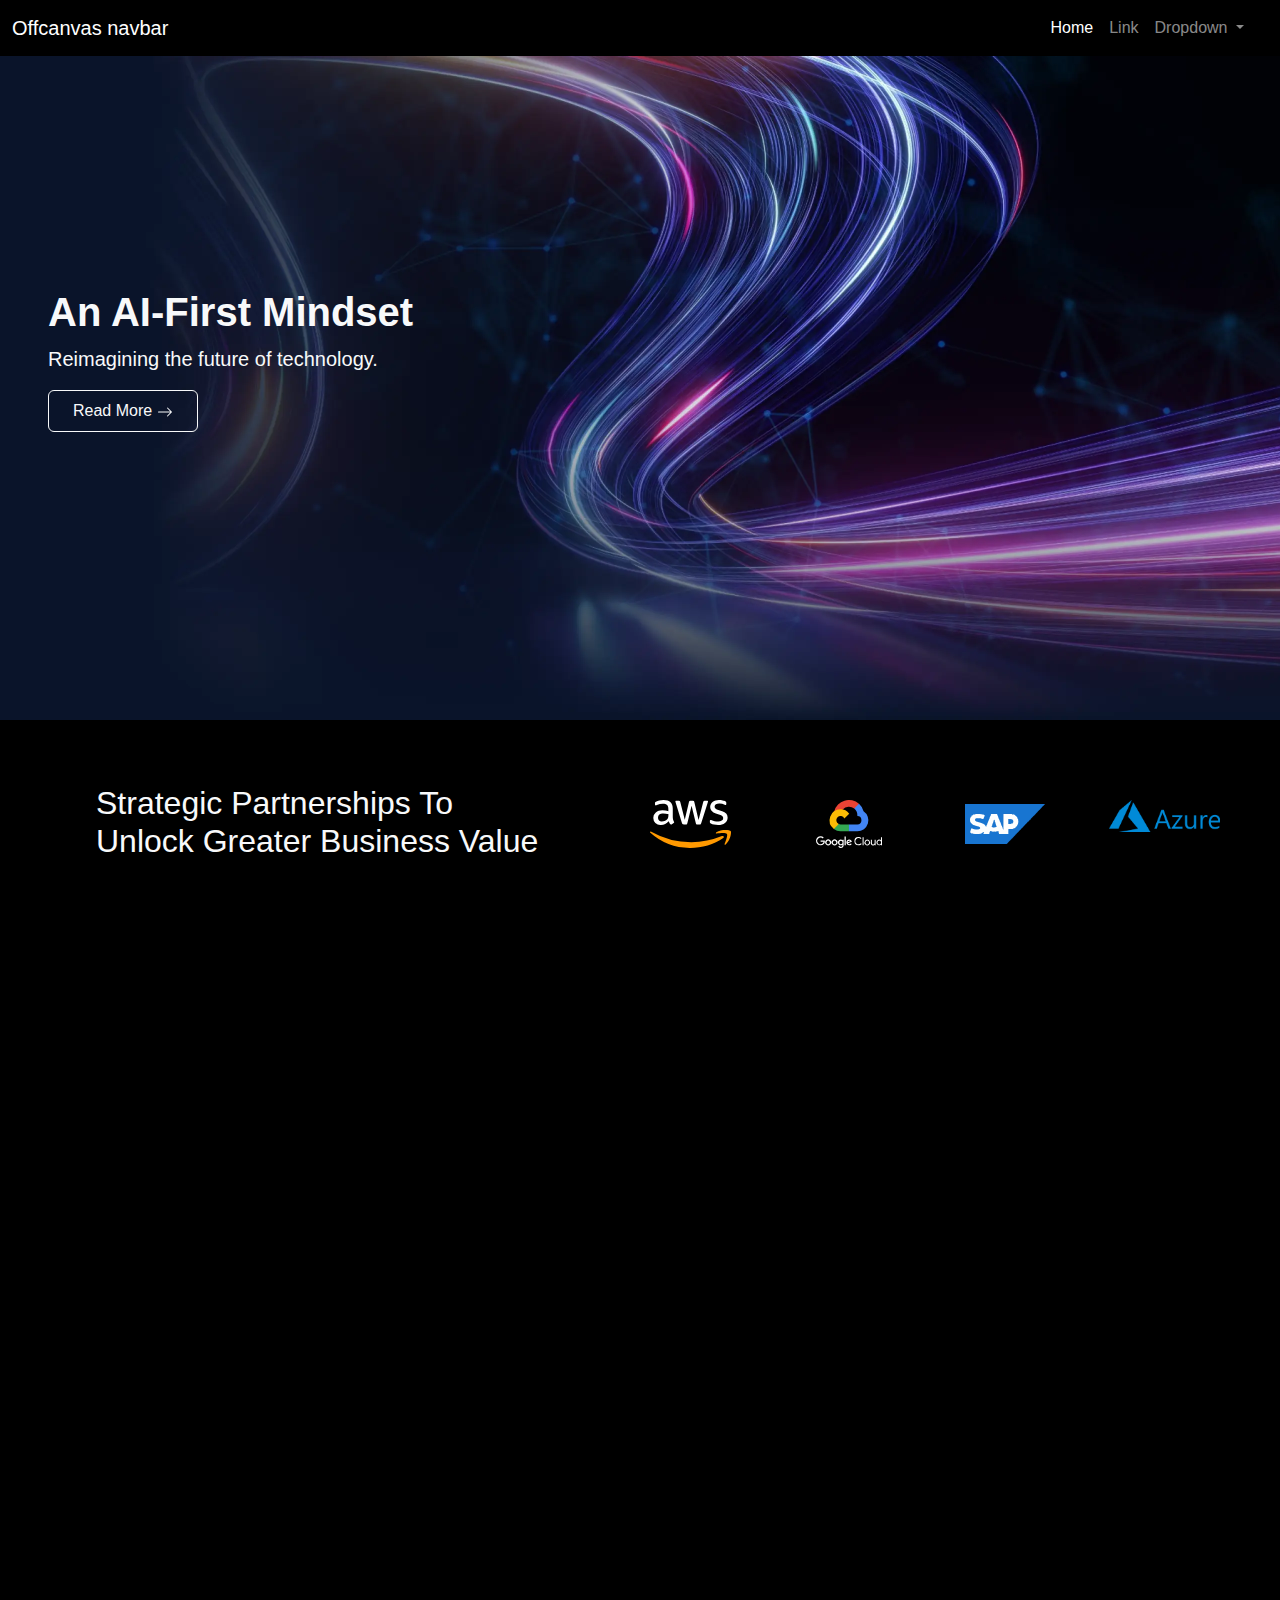
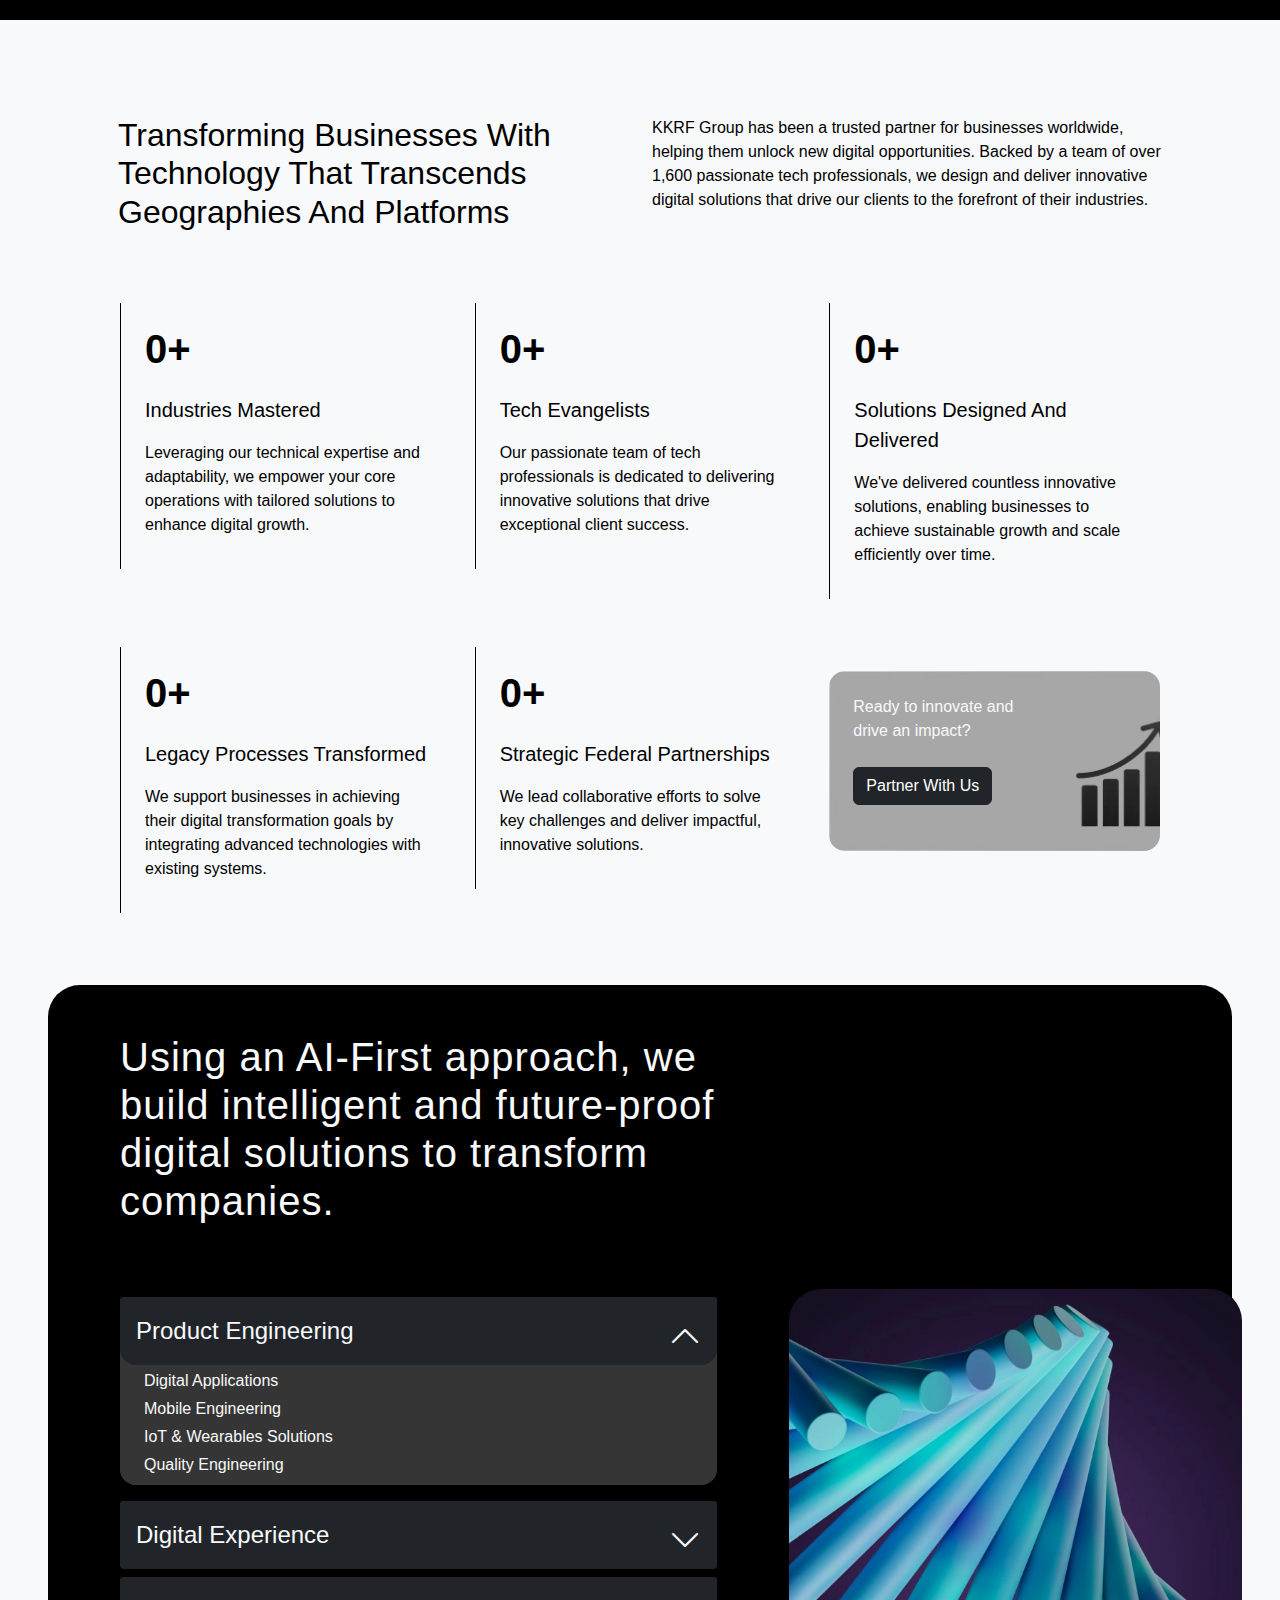
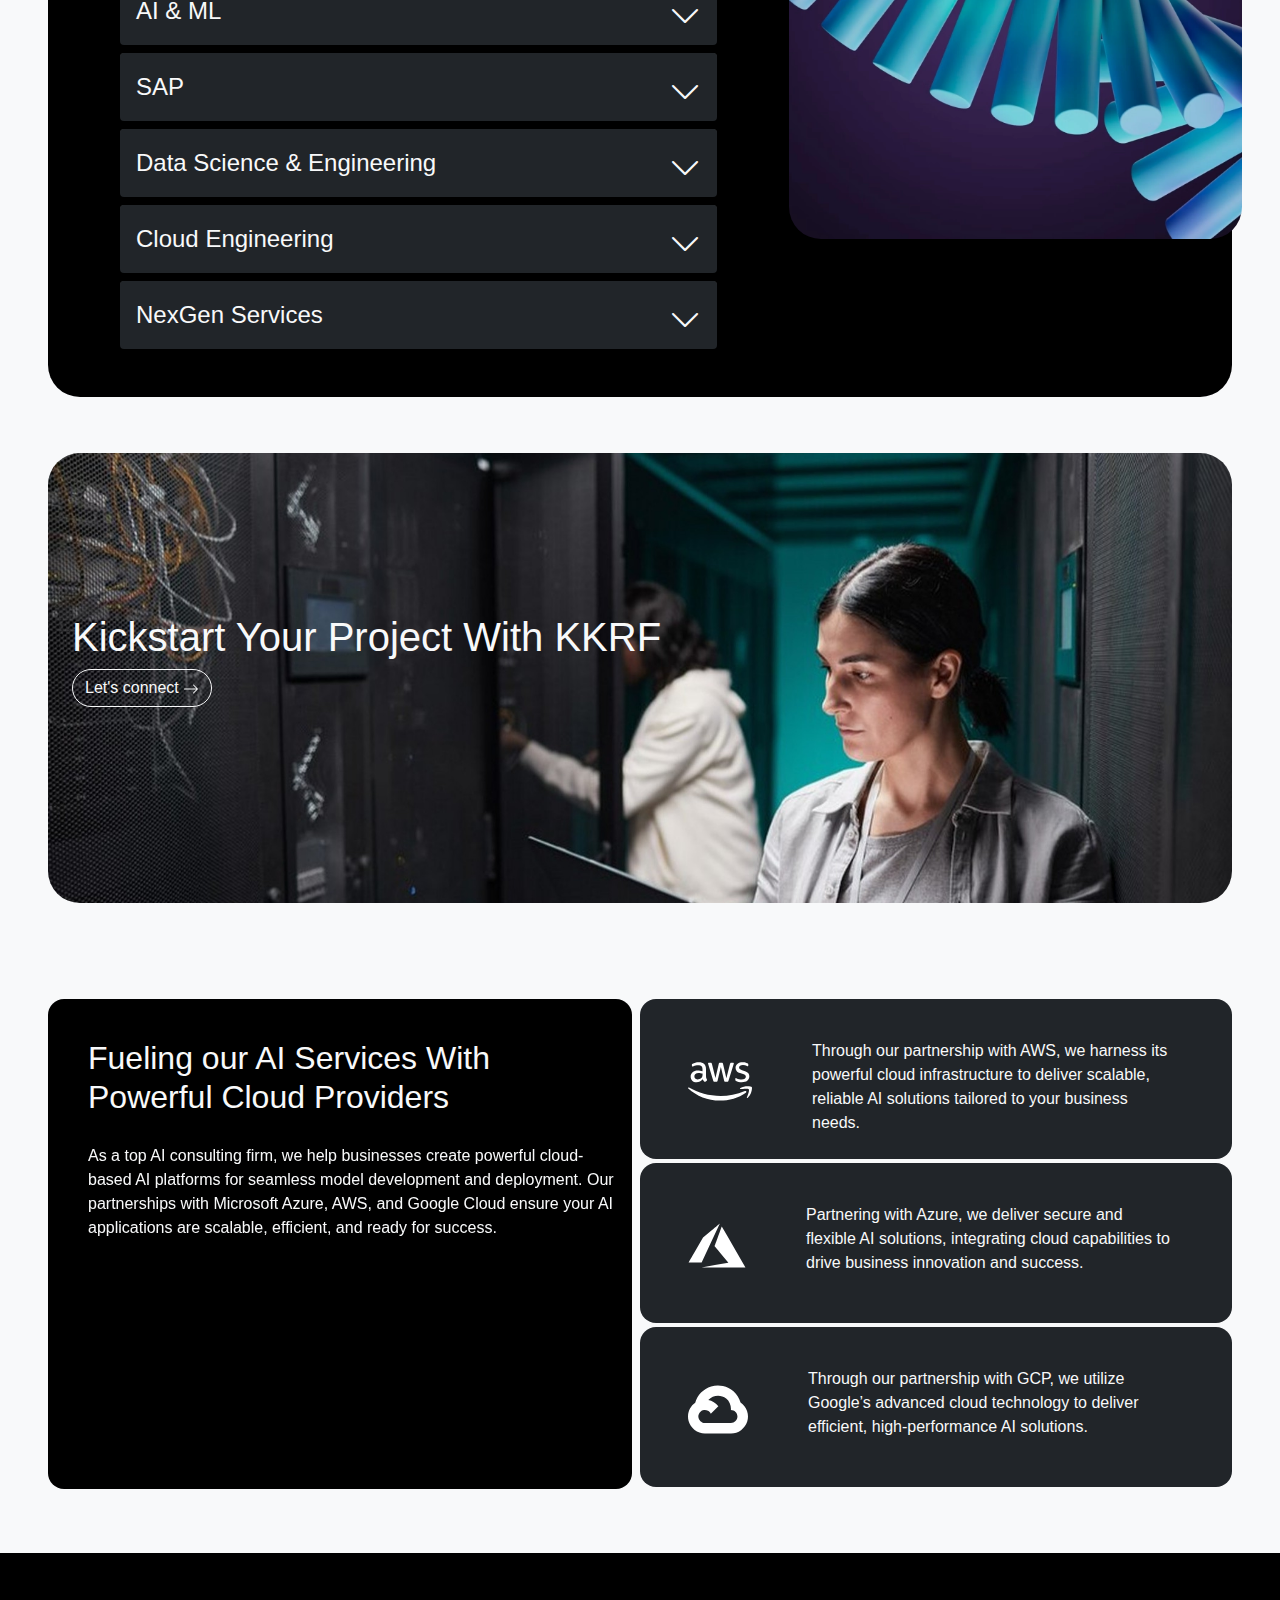
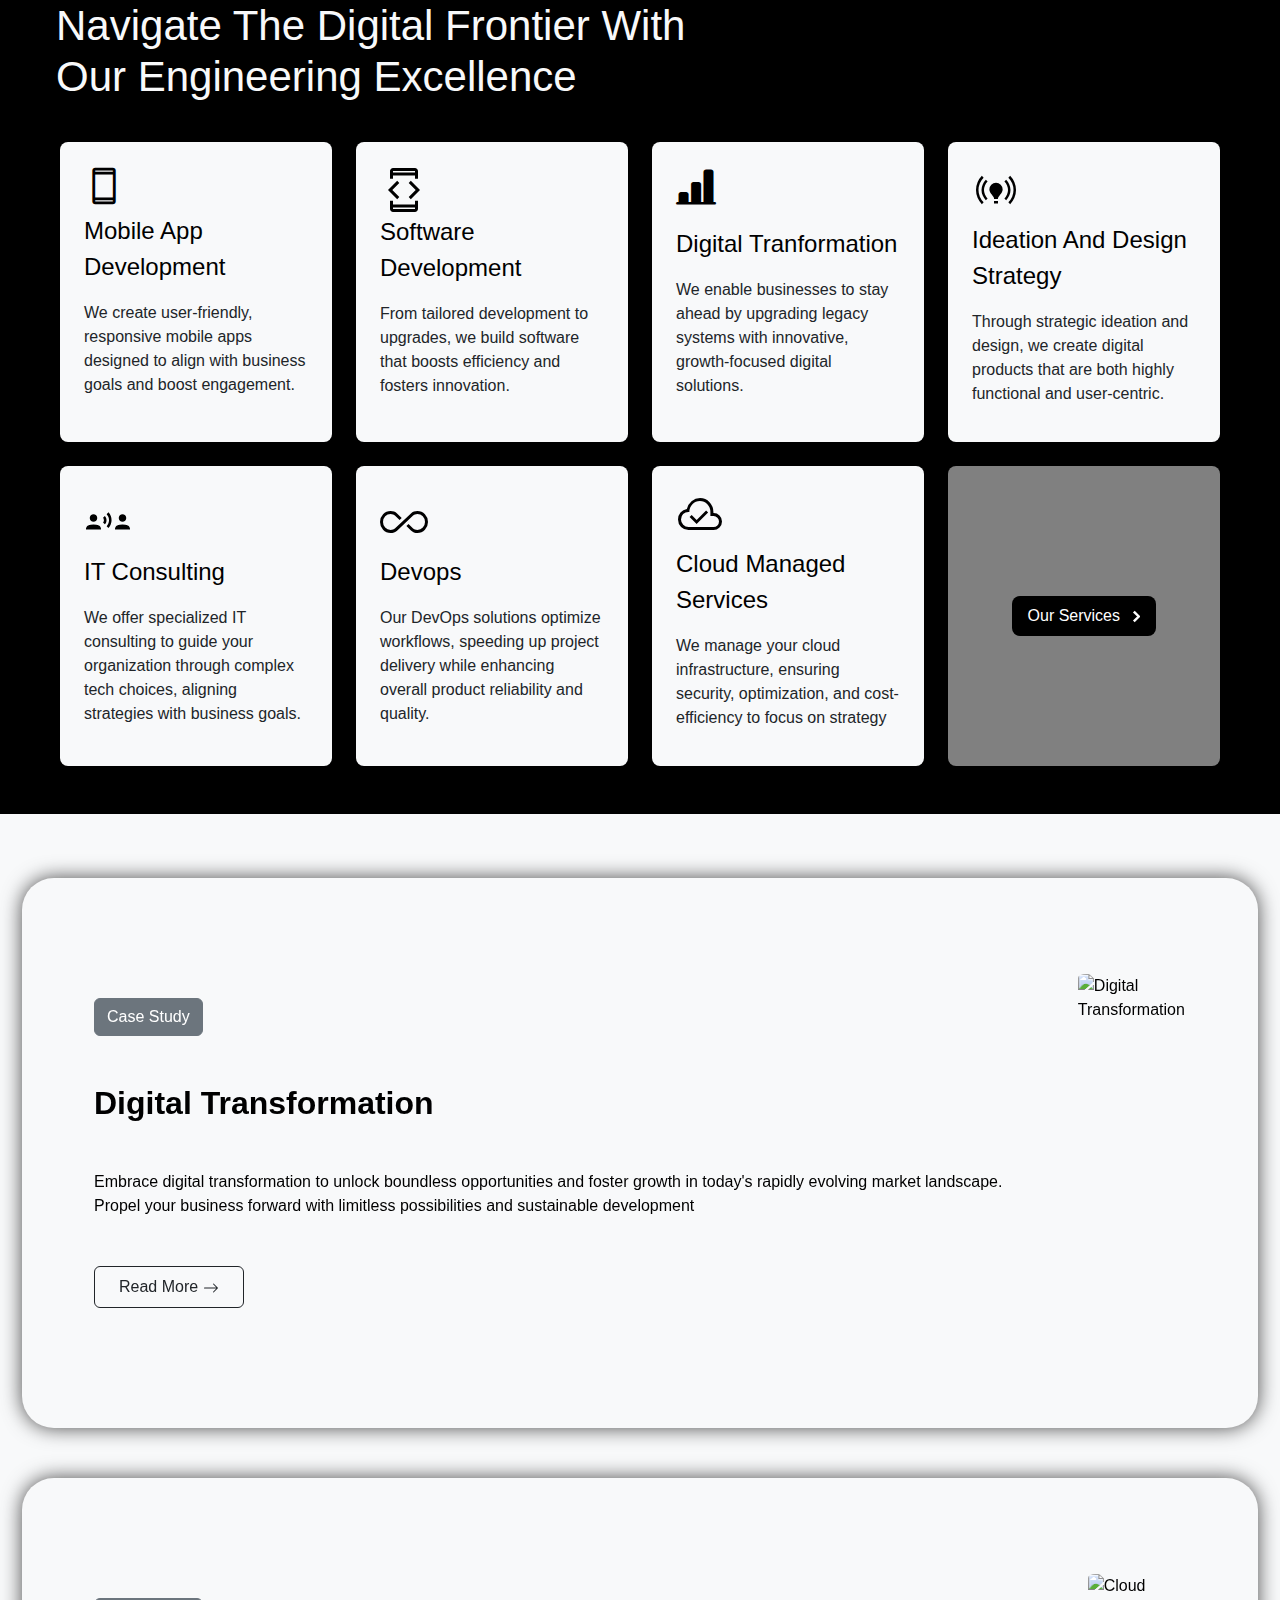
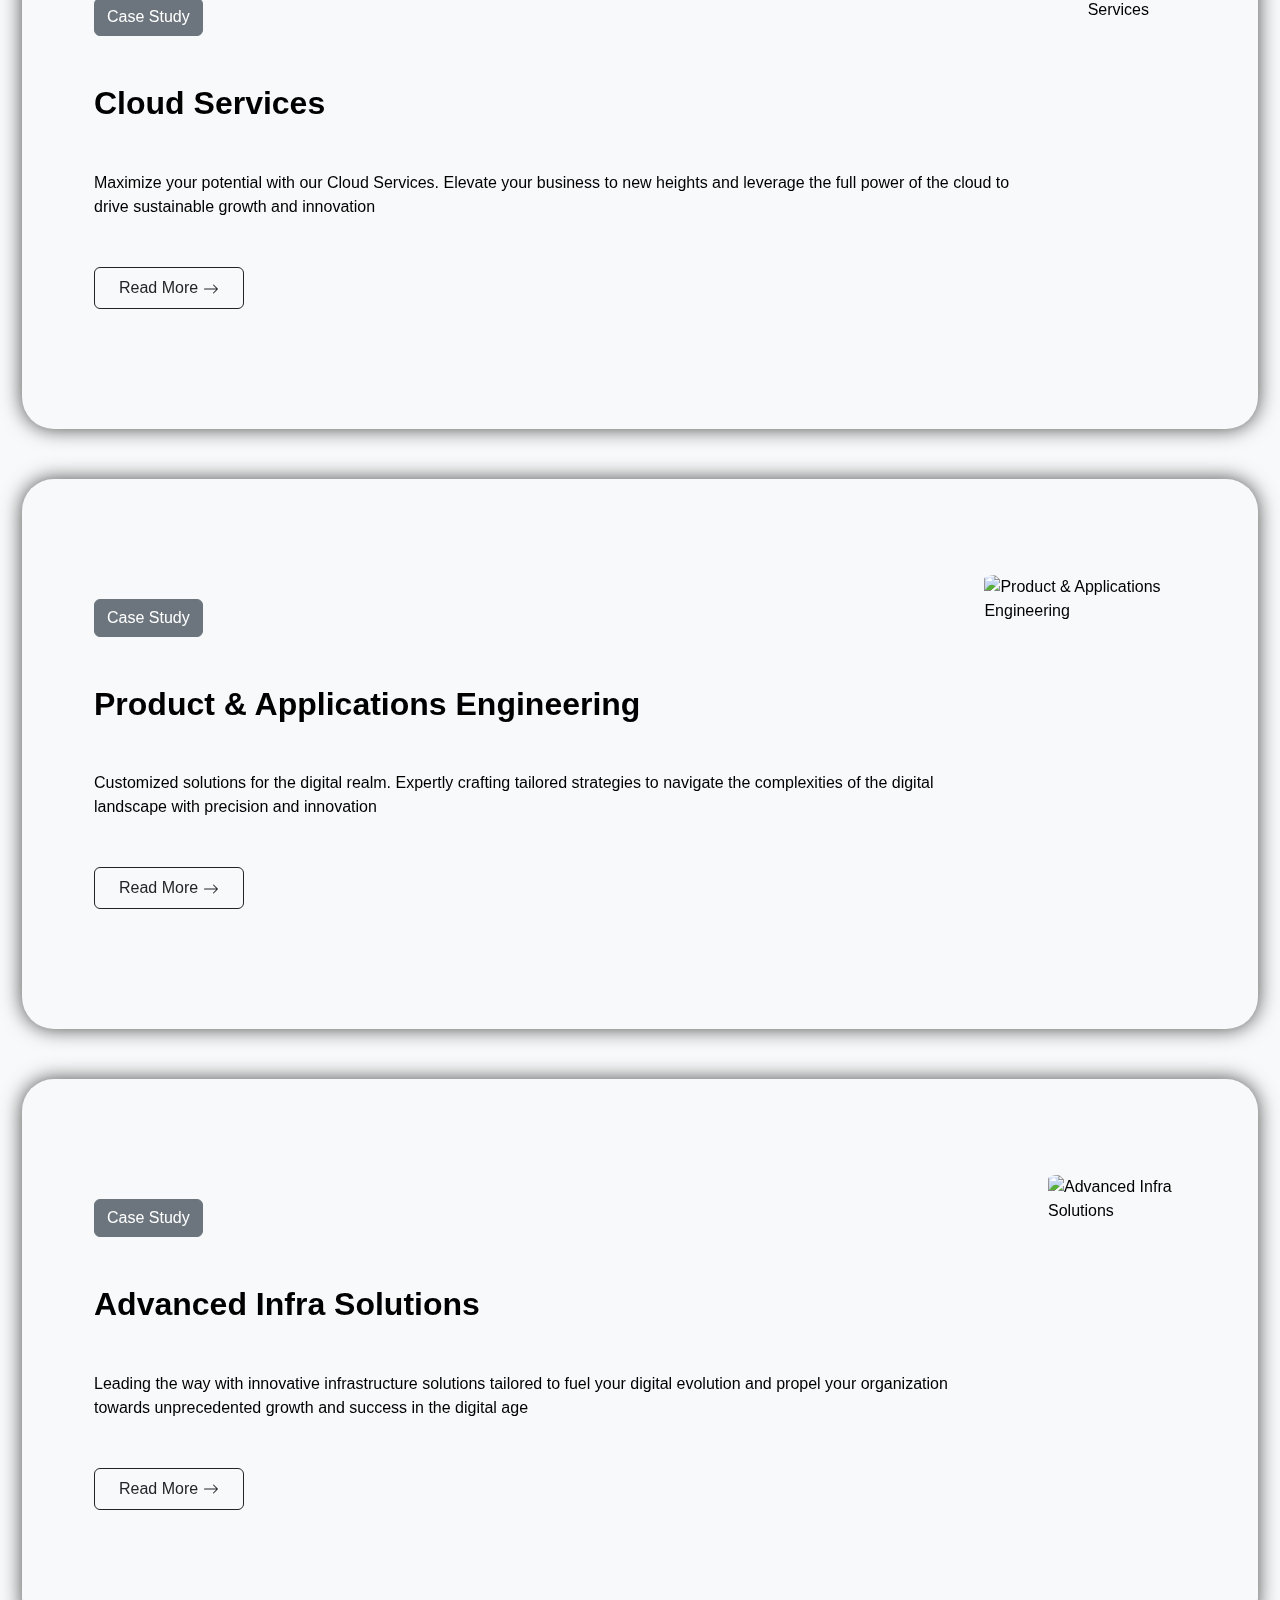
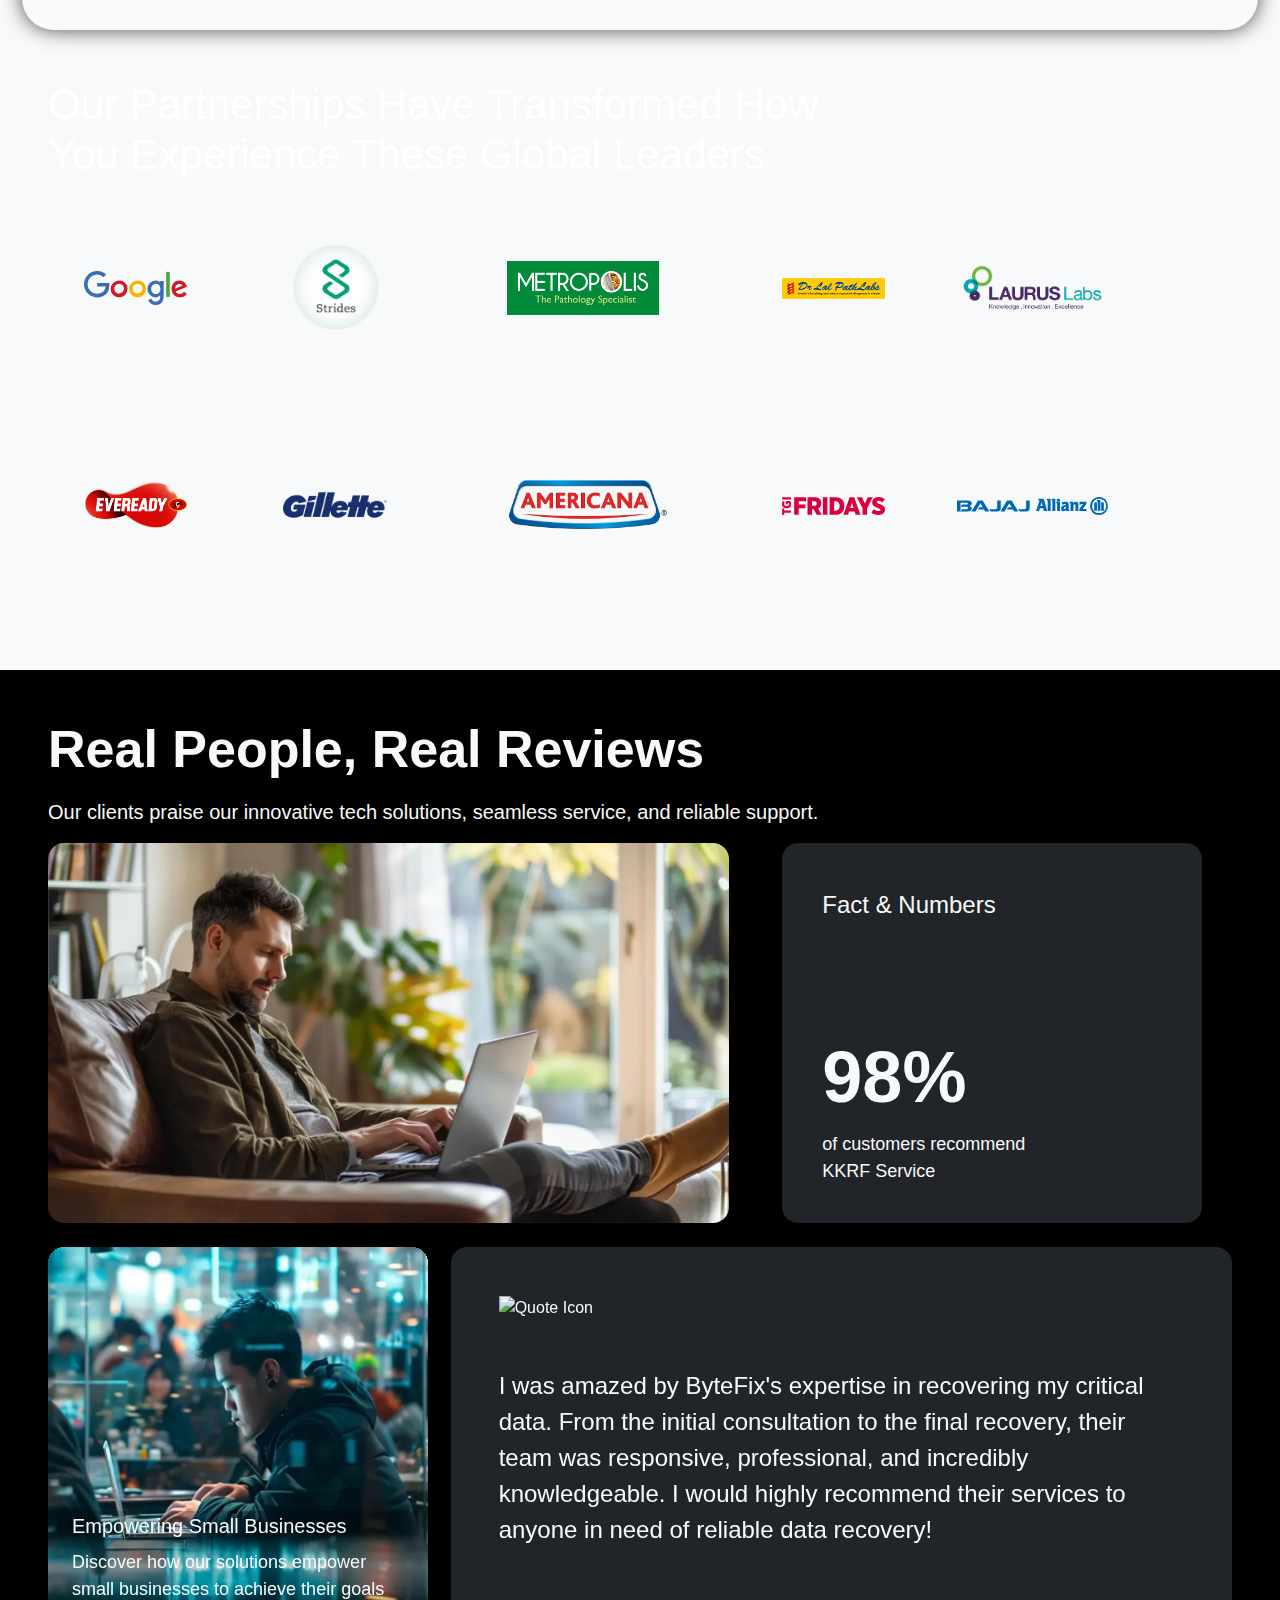
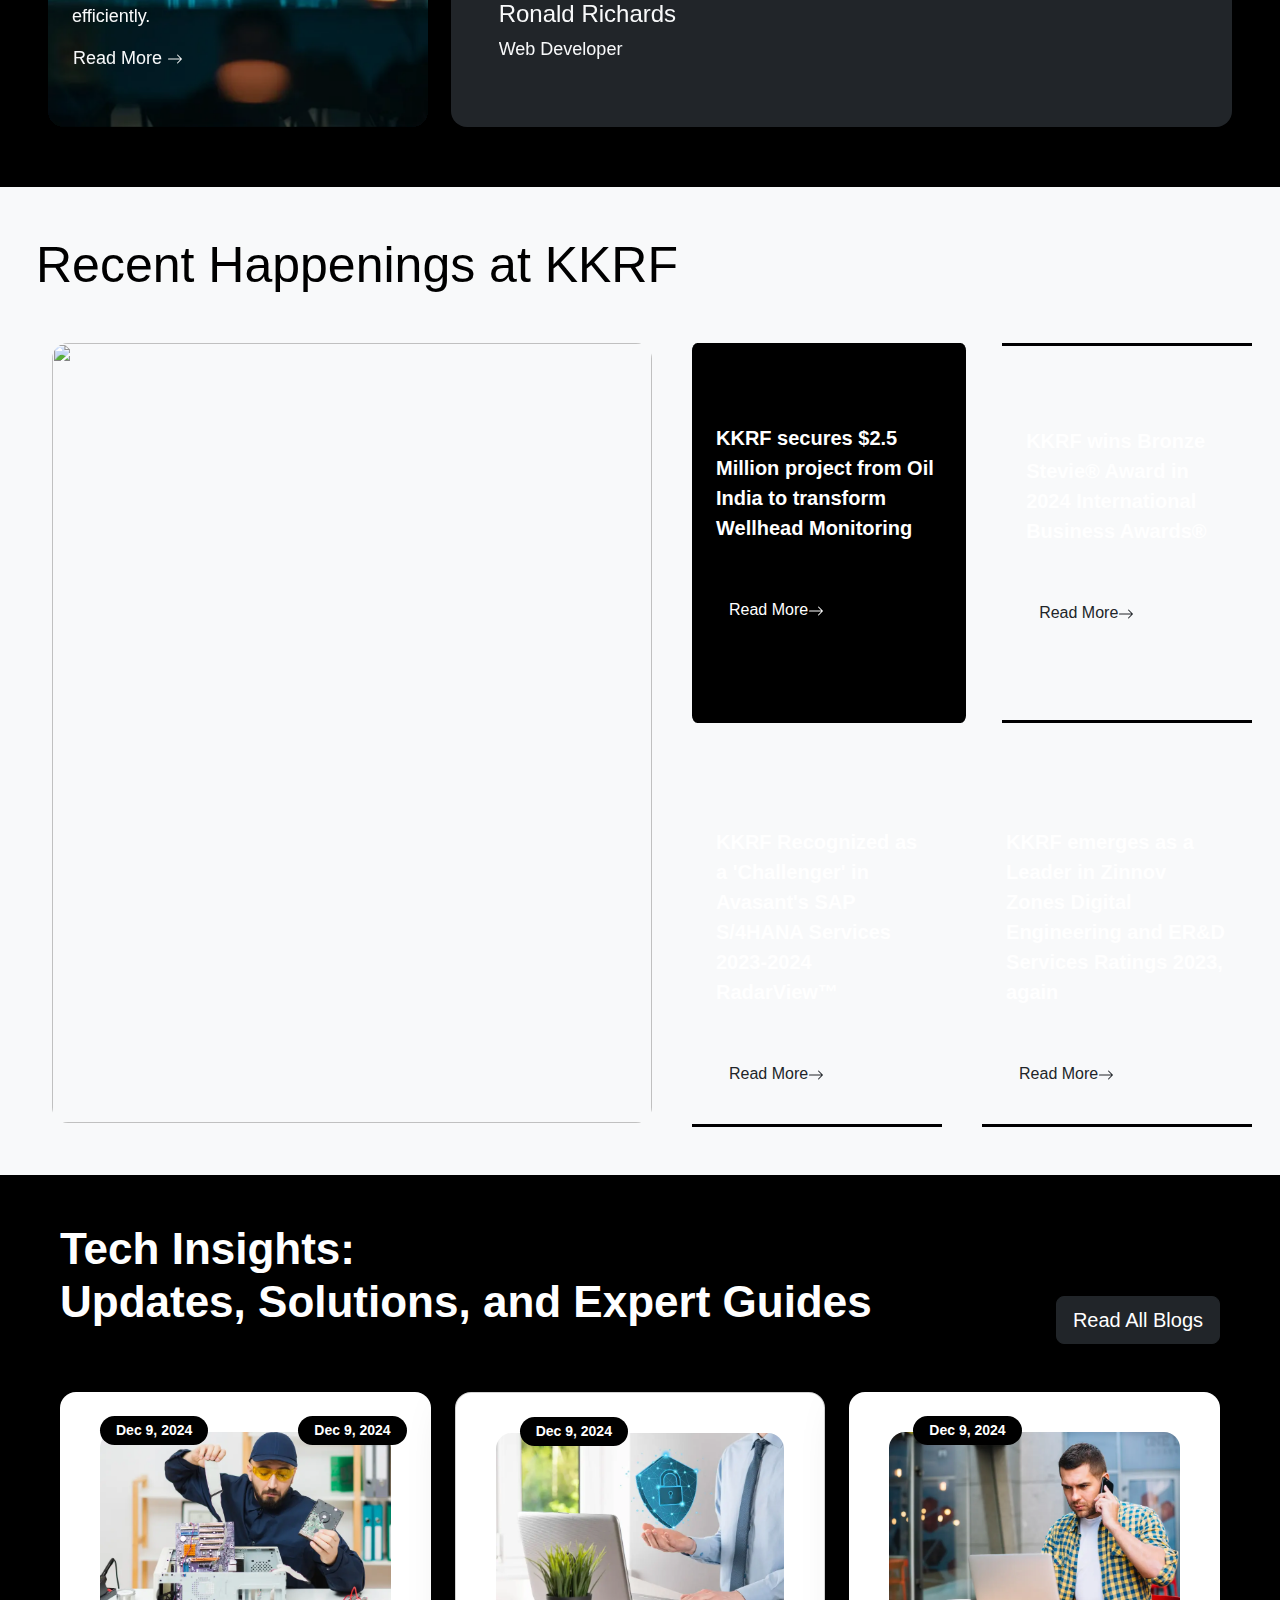
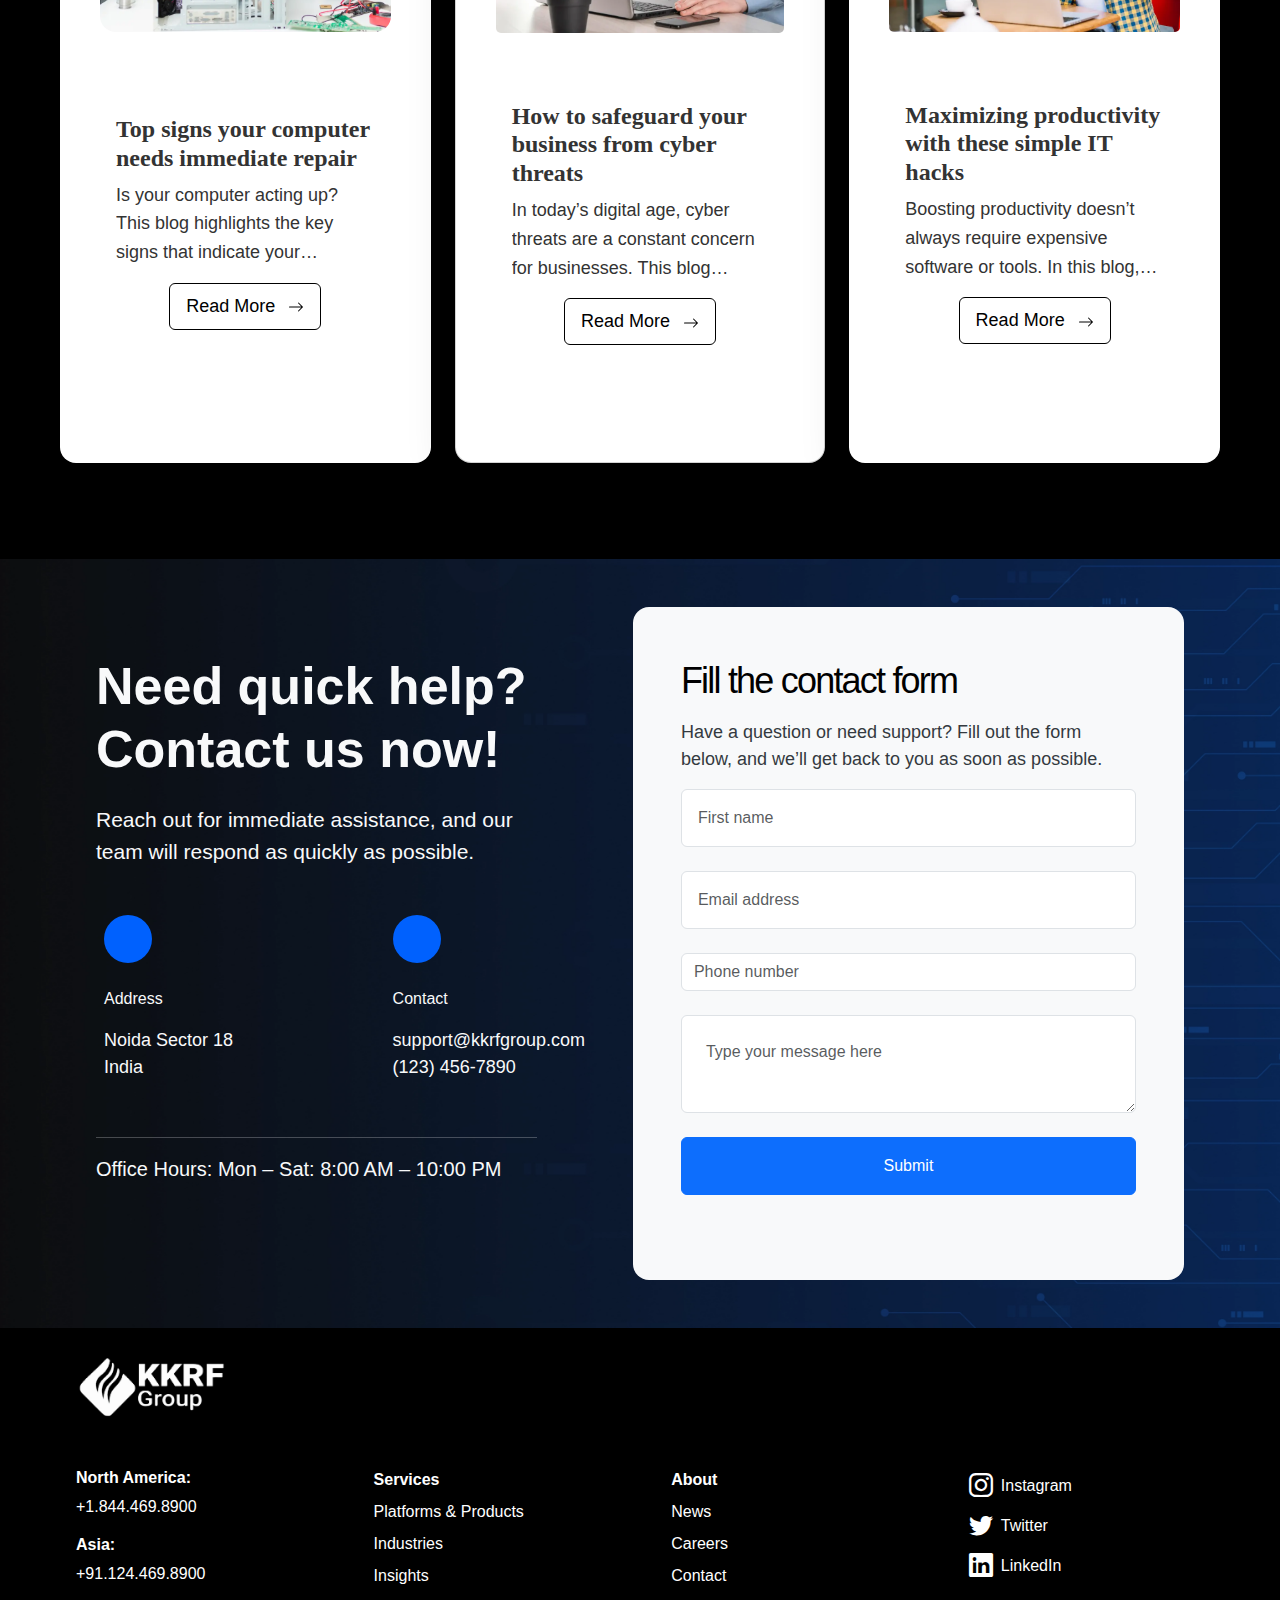
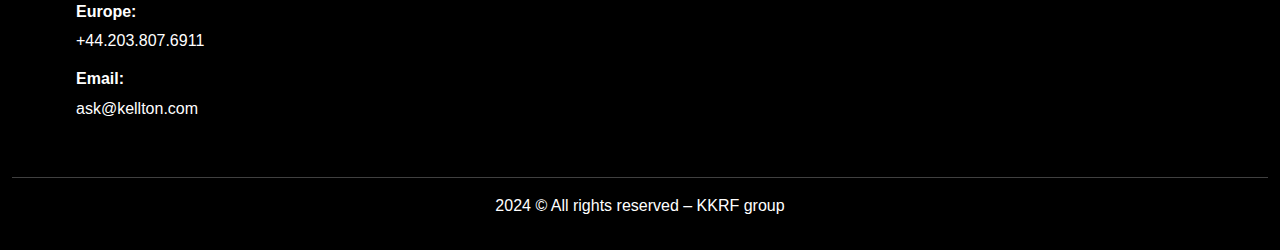
==== commit 53010ce7: "third" ====
--- a/index.html
+++ b/index.html
@@ -1406,7 +1406,7 @@
               <img src="https://cdn.pixabay.com/photo/2023/05/16/10/53/technology-7997259_1280.jpg"
                 class="w-100 rounded-3 mb-5 " alt="">
             </div>
-            <p class="fw-semibold fs-5 mt-4 mx-2 my-md-5">KKRF secures $2.5 Million project from Oil India to
+            <p class="fs-5 text-black mt-4 mx-2 my-md-5k">KKRF secures $2.5 Million project from Oil India to
               transform
               Wellhead
               Monitoring</p>
@@ -1432,7 +1432,7 @@
               <img src="https://cdn.pixabay.com/photo/2023/05/16/10/53/technology-7997258_1280.jpg"
                 class="w-100 rounded-3 mb-5 " alt="">
             </div>
-            <p class="fw-semibold fs-5 mt-4 mx-2 my-md-5">KKRF wins Bronze Stevie® Award in 2024 International Business
+            <p class="fs-5 text-black mt-4 mx-2 my-md-5">KKRF wins Bronze Stevie® Award in 2024 International Business
               Awards®</p>
             <div class="mt-md-2 pt-md-1">
               <button type="button" class="btn d-flex ms-0 mt-md-4">
@@ -1456,7 +1456,7 @@
               <img src="https://cdn.pixabay.com/photo/2023/06/10/07/18/computer-8053370_1280.jpg"
                 class="w-100 rounded-3 mb-5 " alt="">
             </div>
-            <p class="fw-semibold fs-5 mt-4 mx-2 my-md-5">KKRF emerges as a Leader in Zinnov Zones Digital Engineering
+            <p class="fs-5 text-black mt-4 mx-2 my-md-5">KKRF emerges as a Leader in Zinnov Zones Digital Engineering
               and
               ER&D Services Ratings 2023, again</p>
             <div class="mt-md-5">
@@ -1481,7 +1481,7 @@
               <img src="https://cdn.pixabay.com/photo/2023/06/06/15/55/computer-8045000_1280.jpg"
                 class="w-100 rounded-3 mb-5 " alt="">
             </div>
-            <p class="fw-semibold fs-5 mt-4 mx-2 my-md-5">KKRF Recognized as a 'Challenger' in Avasant's SAP S/4HANA
+            <p class="fs-5 text-black mt-4 mx-2 my-md-5">KKRF Recognized as a 'Challenger' in Avasant's SAP S/4HANA
               Services 2023-2024 RadarView™</p>
             <div class="mt-md-5">
               <button type="button" class="btn d-flex ms-0 mt-md-5">
@@ -1622,94 +1622,87 @@
   </section>
 
   <!-- blogs section -->
-  <section>
-    <div class="container-fluid py-5">
-      <div class="blogs-top-section mx-md-5 d-flex flex-column flex-lg-row">
-        <h2 class="fw-semibold mb-3 blogs-top-section-heading">Tech Insights:<br
-            class="d-none d-lg-inline">
-          Updates, Solutions, and Expert Guides</h2>
-        <div class="ms-lg-auto mt-lg-auto">
-          <button class="btn btn-dark btn-lg animate__animated animate__fadeInRight">Read All Blogs</button>
-        </div>
-
-      </div>
-      <div class="blogs-card-section py-5 mx-2 mx-md-5">
+
+
+  <section class="blog-section">
+  <div class="container-fluid py-5">
+    <div class="blogs-top-section mx-md-5 d-flex flex-column flex-lg-row justify-content-between align-items-start">
+      <h2 class="fw-semibold mb-3 blogs-top-section-heading">Tech Insights:<br class="d-none d-lg-inline">Updates, Solutions, and Expert Guides</h2>
+      <div class="ms-lg-auto mt-lg-auto">
+        <button class="btn btn-dark btn-lg animate__animated animate__fadeInRight">Read All Blogs</button>
+      </div>
+    </div>
+    <div class="blogs-card-section py-5 mx-2 mx-md-5">
       <div class="row">
-          <div class="col-12 col-md-6 col-lg-4">
-            <div class="card border-0 shadow-lg w-100 rounded-4 position-relative mb-4">
-              <img src="assets/blogs/image1.webp" class="rounded-top-4"
-                alt="Top signs your computer needs immediate repair">
-              <p class="date-section position-absolute top-0 bg-light rounded-pill px-3 py-1 mt-4 ms-4 fw-semibold">Dec
-                9, 2024</p>
-              <div class="card-body text-black">
-                <h5 class="blogs-card-heading">Top signs your computer needs immediate repair</h5>
-                <p class="blogs-card-text">Is your computer acting up? This blog highlights the key signs that indicate
-                  your
-                  computer needs professional repair.</p>
-                <button type="button" class="btn px-0 py-2 text-black ms-0 blogs-card-text">
-                  Learn More
-                  <svg xmlns="http://www.w3.org/2000/svg" width="16" height="16" fill="currentColor"
-                    class="bi bi-arrow-right" viewBox="0 0 16 16">
-                    <path fill-rule="evenodd"
+        <div class="col-12 col-md-6 col-lg-4">
+          <div class="card bo-card border-0 shadow-lg w-100 rounded-4 position-relative">
+            <img src="assets/blogs/image1.webp" class="card-img-top rounded-4" alt="Top signs your computer needs immediate repair">
+            <p class="date-section position-absolute top-0 end-0 bg-black rounded-pill px-3 py-1 mt-4 me-4 fw-semibold">Dec 9, 2024</p>
+            <p class="date-section position-absolute top-0 bg-black rounded-pill px-3 py-1 mt-4 mr-auto fw-semibold">Dec 9, 2024</p>
+            <div class="card-body bo-card-body text-black">
+              <h5 class="blogs-card-heading">Top signs your computer needs immediate repair</h5>
+              <p class="blogs-card-text">Is your computer acting up? This blog highlights the key signs that indicate your computer needs professional repair.</p>
+              <button type="button" class="btn custom-btn px-3 py-2 text-black border border-black bg-transparent blogs-card-text">
+                Read More
+                <svg xmlns="http://www.w3.org/2000/svg" width="16" height="16" fill="currentColor" 
+                  class="bi bi-arrow-right ms-2" viewBox="0 0 16 16">
+                  <path fill-rule="evenodd" 
+                    d="M1 8a.5.5 0 0 1 .5-.5h11.793l-3.147-3.146a.5.5 0 0 1 .708-.708l4 4a.5.5 0 0 1 0 .708l-4 4a.5.5 0 0 1-.708-.708L13.293 8.5H1.5A.5.5 0 0 1 1 8" />
+                </svg>
+              </button>
+            </div>
+          </div>
+        </div>
+        <!-- Repeat this structure for other cards -->
+        <div class="col-12 col-md-6 col-lg-4">
+          <div class="card bo-card shadow-lg w-100 rounded-4 position-relative mb-4">
+            <img src="assets/blogs/image2.webp" class="card-img-top rounded-top-4"
+              alt="How to safeguard your business from cyber threats">
+            <p class="date-section position-absolute top-0 bg-black rounded-pill px-3 py-1 mt-4 ms-4">Dec 9, 2024</p>
+            <div class="card-body bo-card-body text-black">
+              <h5 class="blogs-card-heading">How to safeguard your business from cyber threats</h5>
+              <p class="blogs-card-text">In today’s digital age, cyber threats are a constant concern for
+                businesses. This
+                blog explores practical steps you can take</p>
+                <button type="button" class="btn custom-btn px-3 py-2 text-black border border-black bg-transparent blogs-card-text">
+                  Read More
+                  <svg xmlns="http://www.w3.org/2000/svg" width="16" height="16" fill="currentColor" 
+                    class="bi bi-arrow-right ms-2" viewBox="0 0 16 16">
+                    <path fill-rule="evenodd" 
                       d="M1 8a.5.5 0 0 1 .5-.5h11.793l-3.147-3.146a.5.5 0 0 1 .708-.708l4 4a.5.5 0 0 1 0 .708l-4 4a.5.5 0 0 1-.708-.708L13.293 8.5H1.5A.5.5 0 0 1 1 8" />
                   </svg>
                 </button>
-              </div>
-            </div>
-          </div>
-          <div class="col-12 col-md-6 col-lg-4">
-            <div class="card border-0 shadow-lg w-100 rounded-4 position-relative mb-4">
-              <img src="assets/blogs/image2.webp" class="rounded-top-4"
-                alt="How to safeguard your business from cyber threats">
-              <p class="date-section position-absolute top-0 bg-light rounded-pill px-3 py-1 mt-4 ms-4">Dec 9, 2024</p>
-              <div class="card-body text-black">
-                <h5 class="blogs-card-heading">How to safeguard your business from cyber threats</h5>
-                <p class="blogs-card-text">In today’s digital age, cyber threats are a constant concern for
-                  businesses. This
-                  blog explores practical steps you can take</p>
-                <button type="button" class="btn px-0 py-2 text-black ms-0 blogs-card-text">
-                  Learn More
-                  <svg xmlns="http://www.w3.org/2000/svg" width="16" height="16" fill="currentColor"
-                    class="bi bi-arrow-right" viewBox="0 0 16 16">
-                    <path fill-rule="evenodd"
+            </div>
+          </div>
+        </div>
+        <div class="col-12 col-md-6 col-lg-4">
+          <div class="card bo-card border-0 shadow-lg w-100 rounded-4 position-relative mb-4">
+            <img src="assets/blogs/image3.webp" class="card-img-top rounded-top-4"
+              alt="Maximizing productivity with these simple IT hacks">
+            <p class="date-section position-absolute top-0 bg-black rounded-pill px-3 py-1 mt-4 ms-4">Dec 9, 2024</p>
+            <div class="card-body bo-card-body text-black">
+              <h5 class="blogs-card-heading">Maximizing productivity with these simple IT hacks</h5>
+              <p class="blogs-card-text">Boosting productivity doesn’t always require expensive software or tools. In
+                this
+                blog, we share easy IT hacks that can help you </p>
+                <button type="button" class="btn custom-btn px-3 py-2 text-black border border-black bg-transparent blogs-card-text">
+                  Read More
+                  <svg xmlns="http://www.w3.org/2000/svg" width="16" height="16" fill="currentColor" 
+                    class="bi bi-arrow-right ms-2" viewBox="0 0 16 16">
+                    <path fill-rule="evenodd" 
                       d="M1 8a.5.5 0 0 1 .5-.5h11.793l-3.147-3.146a.5.5 0 0 1 .708-.708l4 4a.5.5 0 0 1 0 .708l-4 4a.5.5 0 0 1-.708-.708L13.293 8.5H1.5A.5.5 0 0 1 1 8" />
                   </svg>
                 </button>
-              </div>
-            </div>
-          </div>
-          <div class="col-12 col-md-6 col-lg-4">
-            <div class="card border-0 shadow-lg w-100 rounded-4 position-relative mb-4">
-              <img src="assets/blogs/image3.webp" class="rounded-top-4"
-                alt="Maximizing productivity with these simple IT hacks">
-              <p class="date-section position-absolute top-0 bg-light rounded-pill px-3 py-1 mt-4 ms-4">Dec 9, 2024</p>
-              <div class="card-body text-black">
-                <h5 class="blogs-card-heading">Maximizing productivity with these simple IT hacks</h5>
-                <p class="blogs-card-text">Boosting productivity doesn’t always require expensive software or tools. In
-                  this
-                  blog, we share easy IT hacks that can help you </p>
-                <button type="button" class="btn px-0 py-2 text-black ms-0 blogs-card-text">
-                  Learn More
-                  <svg xmlns="http://www.w3.org/2000/svg" width="16" height="16" fill="currentColor"
-                    class="bi bi-arrow-right" viewBox="0 0 16 16">
-                    <path fill-rule="evenodd"
-                      d="M1 8a.5.5 0 0 1 .5-.5h11.793l-3.147-3.146a.5.5 0 0 1 .708-.708l4 4a.5.5 0 0 1 0 .708l-4 4a.5.5 0 0 1-.708-.708L13.293 8.5H1.5A.5.5 0 0 1 1 8" />
-                  </svg>
-                </button>
-              </div>
-            </div>
-          </div>
-        </div>
-
-      </div>
-      <div class="blogs-card-section py-5 mx-2 mx-md-5">
-        <div class="row">
-          <!-- Dynamic content will be rendered here -->
-        </div>
-      </div>
-
+                
+                
+            </div>
+          </div>
+        </div>
+      </div>
     </div>
-  </section>
+  </div>
+</section>
+
   <!-- forms section -->
 
   <section class=" forms-section">
@@ -1859,7 +1852,7 @@
     integrity="sha384-YvpcrYf0tY3lHB60NNkmXc5s9fDVZLESaAA55NDzOxhy9GkcIdslK1eN7N6jIeHz" crossorigin="anonymous">
   </script>
 
-  <script src="scripts/blogs.js"></script>
+  <!-- <script src="scripts/blogs.js"></script> -->
   <script src="scripts/caseStudy.js"></script>
   <script src="scripts/categories.js"></script>
   <script src="scripts/customerReviews.js"></script>
--- a/style.css
+++ b/style.css
@@ -19,7 +19,1177 @@
 
 .footer-card{
   padding-left:5vw;
-}
+  width: 98vw;
+}
+
+
+/* Hero section styles */
+.hero-section {
+  position: relative;
+  background-attachment: fixed;
+  min-height: 100vh;
+  color: #fff;
+  overflow: auto;
+   /* Enable scrolling */
+}
+
+/* Overlay for better text visibility */
+.hero-overlay {
+  position: absolute;
+  top: 0;
+  left: 0;
+  width: 100%;
+  height: 100%;
+  background: rgba(0, 0, 0, 0.5); /* Semi-transparent overlay */
+  z-index: 1;
+}
+
+/* Content style */
+.hero-content {
+  position: relative;
+  z-index: 2;
+}
+
+/* Breadcrumb and heading spacing */
+.breadcrumb {
+  margin-bottom: 20px;
+  font-size: 14px;
+}
+
+.heading {
+  font-size: 3rem;
+  margin-bottom: 15px;
+}
+
+.subheading {
+  font-size: 1.2rem;
+  line-height: 1.5;
+}
+
+/* Responsive design */
+@media (max-width: 768px) {
+  .heading {
+      font-size: 2rem;
+  }
+
+  .subheading {
+      font-size: 1rem;
+  }
+}
+
+
+/* Root variables for consistent color theming */
+:root {
+  --blue: #007bff;
+  --black: #000000;
+  --dark-gray: #1c1c1c;
+  --white: #ffffff;
+}
+
+/* Reset default styles and set base theme */
+body {
+  font-family: "Arial", sans-serif;
+  margin: 0;
+  padding: 0;
+  background: var(--black);
+  color: var(--white);
+  overflow-x: hidden;
+}
+
+
+/* ERP Services section styling */
+
+
+
+
+
+.erp-services {
+  padding: 40px 0;
+  width: 100%;
+  overflow: hidden;
+  position: relative;
+}
+
+/* Container modifications for proper spacing */
+.erp-services .container {
+  max-width: 100%;
+  padding: 0 40px;
+  margin: 0 auto;
+}
+
+/* Section headings */
+.section-title {
+  font-size: 3rem;
+  font-weight: bold;
+  margin-bottom: 20px;
+  margin-top: 6vw;
+  color: #fffffff2
+}
+
+.section-description {
+  margin-bottom: 40px;
+  line-height: 1.5;
+  color: #ffffffcc
+}
+
+/* Cards container for horizontal scrolling */
+.cards-container {
+  overflow: hidden;
+  width: 100%;
+  position: relative;
+  margin: 0 -20px;
+  padding: 0 20px;
+}
+
+/* Wrapper for smooth card animation */
+.cards-wrapper {
+  display: flex;
+  gap: 30px;
+  transform: translateX(0);
+  transition: transform 0.5s ease-out;
+  will-change: transform;
+  padding: 20px;
+  width: 100vw;
+  align-items: center;
+  
+}
+
+/* Hide scrollbar while maintaining functionality */
+.cards-wrapper::-webkit-scrollbar {
+  display: none;
+}
+
+/* Individual card styling */
+.card {
+  flex: 0 0 auto;
+  width: 350px; /* Fixed width for the card */
+  height: 450px; /* Fixed height for the card */
+  background: var(--dark-gray);
+  border-radius: 12px;
+  padding: 30px;
+  transition: background-color 0.3s ease, transform 0.3s ease;
+  display: flex;
+  flex-direction: column;
+  gap: 15px;
+  margin: 0 auto; /* Centers the card horizontally in its container */
+  overflow: hidden; /* Prevents overflowing content */
+  box-sizing: border-box; /* Includes padding in width and height */
+}
+
+/* Responsive Adjustments */
+
+
+
+/* Card hover effects */
+.card:hover {
+  background:#ffffffbe;
+  transform: scale(1.05);
+}
+.card:hover .card-title,
+.card:hover .card-description {
+  color: var(--black);
+}
+
+/* Icon styling within cards */
+.icon {
+  background: var(--black);
+  width: 60px;
+  height: 60px;
+  border-radius: 50%;
+  display: flex;
+  align-items: center;
+  justify-content: center;
+}
+
+/* Text elements within cards */
+.card-title {
+  font-size: 1.5rem;
+  font-weight: bold;
+  color: #ffffffd1
+}
+
+.card-description {
+  font-size: 1rem;
+  line-height: 1.6;
+  color:#ffffffd1
+}
+
+/* Utility class for blue background */
+.bg-blue {
+  background: var(--blue);
+}
+
+/* Responsive design adjustments */
+@media (min-width: 1024px) {
+  .card {
+      width: 400px;
+      padding: 40px;
+  }
+}
+
+@media (max-width: 768px) {
+  /* Adjust hero section text sizes */
+  .heading {
+      font-size: 2rem;
+  }
+
+  .subheading {
+      font-size: 1rem;
+  }
+
+  /* Modify container spacing */
+  .erp-services .container {
+      padding: 0 20px;
+  }
+
+  /* Adjust card container spacing */
+  .cards-container {
+      margin: 0 -10px;
+      padding: 0 10px;
+  }
+
+  /* Modify card sizes for smaller screens */
+  .card {
+      width: 300px;
+      padding: 30px;
+  }
+
+  /* Adjust section title size */
+  .section-title {
+      font-size: 2.5rem;
+  }
+}
+
+/* Additional responsive adjustments for very small screens */
+@media (max-width: 480px) {
+  .card {
+      width: 280px;
+      padding: 25px;
+  }
+
+  .section-title {
+      font-size: 2rem;
+  }
+
+  .erp-services .container {
+      padding: 0 15px;
+  }
+}
+
+.icon {
+  width: 60px;
+  height: 60px;
+  background-color: #000; /* Adjust as needed */
+  display: flex;
+  align-items: center;
+  justify-content: center;
+  border-radius: 50%;
+  margin-bottom: 30px;
+}
+
+.icon svg {
+  fill: #fff; 
+  width: 30px; /* Set the desired size */
+height: 30px;/* Change the color of the icon */
+}
+@media (max-width: 1024px) {
+  .card {
+      width: 300px; /* Adjust width for tablet view */
+      height: 400px; /* Adjust height for tablet view */
+  }
+}
+
+
+
+@media (max-width: 480px) {
+  .card {
+      width: 100%; /* Full width for very small screens */
+      height: 350px; /* Allow height to adjust for content */
+  }
+}
+
+
+/* Adjustments for card height and width on tablet (1024px) */
+@media (max-width: 1024px) {
+  .card {
+      width: 350px;  /* Adjust width for tablet view */
+      height: 400px;  /* Adjust height for tablet view */
+      padding: 30px;  /* Adjust padding to match new dimensions */
+  }
+
+  /* Adjust icon size on tablets */
+  .icon {
+      width: 50px;  /* Smaller icon size on tablet */
+      height: 50px;
+  }
+
+  .icon svg {
+      width: 25px;  /* Smaller icon size on tablet */
+      height: 25px;
+  }
+
+  /* Adjust text sizes on tablets */
+  .card-title {
+      font-size: 1.3rem; /* Decrease title size */
+  }
+
+  .card-description {
+      font-size: 0.9rem;  /* Decrease description size */
+  }
+
+  /* Adjust hero section text sizes */
+  .heading {
+      font-size: 2rem; /* Adjust heading for tablets */
+  }
+
+  .subheading {
+      font-size: 1rem; /* Adjust subheading for tablets */
+  }
+
+  /* Modify section title size for tablet */
+  .section-title {
+      font-size: 2.5rem; /* Adjust section title size */
+  }
+}
+
+/* Adjustments for very small screens (max-width: 480px) */
+@media (max-width: 480px) {
+  .card {
+      width: 90%; /* Full width for very small screens */
+      height: 350px; /* Adjust height for small screens */
+      padding: 25px;  /* Adjust padding */
+  }
+
+  .icon {
+      width: 40px; /* Smaller icon for very small screens */
+      height: 40px;
+  }
+
+  .icon svg {
+      width: 20px;  /* Adjust icon size for small screens */
+      height: 20px;
+  }
+
+  .card-title {
+      font-size: 1.2rem; /* Adjust font size for small screens */
+  }
+
+  .card-description {
+      font-size: 0.8rem;  /* Adjust font size for small screens */
+  }
+
+  .section-title {
+      font-size: 2rem; /* Adjust section title size */
+  }
+
+  /* Adjust hero section text sizes */
+  .heading {
+      font-size: 1.8rem; /* Adjust heading for small screens */
+  }
+
+  .subheading {
+      font-size: 0.9rem; /* Adjust subheading for small screens */
+  }
+}
+
+
+
+/* scroll card  */
+body {
+  background-color: #000000;
+  color: #ffffff;
+}
+.card-body{
+  display: flex;
+  flex-direction: column;
+  justify-content: center;
+  align-items: center;
+}
+.scroll-card {
+  background-color: #1e1e1e;
+  border: 2px solid transparent;
+  border-radius: 15px;
+  transition: transform 0.3s ease, box-shadow 0.3s ease, background-color 0.3s ease, border 0.3s ease;
+  height: 350px;
+  max-width: 400px;
+  display: flex;
+  flex-direction: column;
+  align-items: center;
+  justify-content: center;
+  margin-top: 10px;
+}
+
+.card-icon {
+  font-size: 3rem;
+  color: #f8f9fa;
+  margin-bottom: 15px;
+}
+
+.card-title {
+  font-size: 1.5rem;
+  font-weight: bold;
+  margin-bottom: 10px;
+  color: white; /* Default color is white */
+}
+
+.card-text {
+  font-size: 1rem;
+  text-align: center;
+}
+
+.carousel-indicators {
+  position: static;
+  display: flex;
+  justify-content: center;
+  margin-top: 15px;
+}
+
+.scroll-card:hover {
+  transform: scale(1.05);
+  background: linear-gradient(to bottom right, #ffffff, #403f3f00); /* White to black gradient */
+  color: #000000; /* Text color to black on hover */
+  box-shadow: 0 4px 15px rgba(0, 0, 0, 0.5);
+  border: none;
+}
+
+.scroll-card:hover .card-title {
+  color: black; /* Change card title to black on hover */
+}
+
+.carousel-indicators button {
+  width: 30px;
+  height: 5px;
+  background-color: #ffffff;
+  border: none;
+  margin: 0 5px;
+  border-radius: 2px;
+  opacity: 0.5;
+}
+
+.carousel-indicators .active {
+  opacity: 1;
+}
+
+@media (max-width: 768px) {
+  .card-title {
+    font-size: 1.3rem;
+  }
+
+  .card-text {
+    font-size: 0.9rem;
+  }
+
+  .card-icon {
+    font-size: 2.5rem;
+  }
+
+  .scroll-card {
+    max-width: 300px;
+    height: 280px;
+  }
+
+  .carousel-inner .row > div {
+    flex: 0 0 50%;
+    max-width: 50%;
+  }
+}
+
+@media (max-width: 576px) {
+  .card-title {
+    font-size: 1.1rem;
+  }
+
+  .card-text {
+    font-size: 0.8rem;
+  }
+
+  .card-icon {
+    font-size: 2.2rem;
+  }
+
+  .scroll-card {
+    max-width: 280px;
+    height: 250px;
+  }
+}
+
+@media (max-width: 768px) {
+  .scroll-card {
+    margin-bottom: 15px;
+  }
+
+  .carousel-inner .row > div {
+    flex: 0 0 100%;
+    max-width: 100%;
+  }
+}
+.stats-section {
+  background-color: #ffffff;
+  padding: 4rem 2rem;
+  display: flex;
+  flex-direction: column;
+  align-items: center;
+  min-height: 300px;
+  height: 100%;
+}
+
+
+.stats-section {
+  background-color: #ffffff;
+  padding: 4rem 2rem;
+  display: flex;
+  flex-direction: column;
+  align-items: center;
+  min-height: 300px;
+  height: 100%;
+}
+.case-section {
+  background-color: #ffffff;
+  display: flex;
+  flex-direction: column;
+  align-items: center;
+  min-height: 300px;
+  height: 100%;
+}
+
+.stats-card {
+  background: linear-gradient(to bottom right, #040500,#040500, #295A57, #313C12);
+  border-radius: 20px;
+  width: 100%;
+  max-width: 1200px;
+  display: flex;
+  flex-direction: column;
+  align-items: center;
+  box-shadow: 0 4px 6px rgba(0, 0, 0, 0.9);
+  padding: 3rem 2rem;
+}
+
+.stats-container {
+  width: 100%;
+  display: flex;
+  justify-content: center;
+  gap: 2rem;
+  margin-bottom: 0.5rem;
+  flex-wrap: nowrap;
+}
+
+.stat-card1{
+  flex: 1;
+  text-align: center;
+  padding: 0.5rem;
+  color: white;
+}
+
+.stat-number {
+  font-size: 3.5rem;
+  font-weight: bold;
+  margin-bottom: 1rem;
+}
+
+.stat-description {
+  font-size: 1.1rem;
+  line-height: 1.5;
+  opacity: 0.9;
+}
+
+.cta-button {
+  display: inline-flex;
+  align-items: center;
+  padding: 1rem 2rem;
+  border: 2px solid black;
+  border-radius: 15px;
+  background-color: black;
+  color: white;
+  text-decoration: none;
+  font-size: 1.1rem;
+  transition: all 0.3s ease;
+  margin-bottom: 1rem;
+}
+
+.cta-button:hover {
+  background-color: white;
+  color: black;
+}
+
+.cta-button::after {
+  content: '→';
+  margin-left: 0.5rem;
+}
+
+@media (max-width: 576px) {
+  .stats-section {
+    padding: 2rem 1rem;
+    height: auto;
+    min-height: auto;
+  }
+
+  .stats-card {
+    padding: 2rem 1rem;
+    height: auto;
+  }
+
+  /* Modified stats container for mobile layout */
+  .stats-container {
+    display: flex;
+    flex-wrap: wrap;
+    gap: 1rem;
+    justify-content: center;
+  }
+
+  /* Adjusted stat card width for two-per-row layout */
+  .stat-card {
+    flex: 0 0 calc(50% - 1rem); /* Takes up half the container width minus gap */
+    padding: 1rem;
+  }
+
+  /* Make the third stat card take full width */
+  .stat-card:last-child {
+    flex: 0 0 100%;
+    margin-top: 1rem;
+  }
+
+  .stat-number {
+    font-size: 2.5rem;
+    margin-bottom: 0.5rem;
+  }
+
+  .stat-description {
+    font-size: 1rem;
+  }
+
+  /* Adjusted button spacing */
+  .cta-button {
+    margin-top: 2rem;
+    padding: 0.8rem 1.5rem;
+    font-size: 1rem;
+    width: auto;
+  }
+}
+
+
+  /* Added space between stats in mobile view */
+  .stat-card:not(:last-child) {
+    margin-bottom: 1rem;
+  }
+
+  /* Adjusted button spacing for mobile */
+  .cta-button {
+    margin: 1rem 0;
+    /* Made button slightly smaller on mobile */
+    padding: 0.8rem 1.5rem;
+    font-size: 1rem;
+  }
+
+
+
+  
+  .partner-section {
+    background-color: white;
+    color: black;
+    min-height: 100vh;  /* Ensure the section takes full viewport height */
+    display: flex;
+    padding: 2rem;
+    position: relative;
+    overflow: hidden;
+  }
+  
+  .intro-container {
+    flex: 0 0 45%;
+    padding-left: 2rem;
+    position: sticky; /* Sticky position to follow the scroll */
+    top: 0; /* Stick to the top of its container */
+    height: auto; /* Adjust the height based on content */
+    display: flex;
+    flex-direction: column;
+    justify-content: center;
+  }
+  
+  .features-container {
+    flex: 0 0 55%;
+    padding-left: 2rem;
+    overflow-y: scroll;
+    height: 100vh;  /* Ensures scrolling in the features container */
+     /* Push the content to the right side of the screen */
+  }
+  
+  
+  /* Primary heading styling */
+  .intro-heading {
+    font-size: 3.5rem;
+    font-weight: bold;
+    margin-bottom: 2rem;
+    line-height: 1.2;
+    position: relative;
+  }
+
+  /* Introduction paragraph styling */
+  .intro-text {
+    font-size: 1.1rem;
+    line-height: 1.6;
+    color: #333;
+    position: relative;
+  }
+
+  /* Container for features section */
+  
+  .features-container::-webkit-scrollbar {
+    display: none; /* For Chrome, Safari, and Edge */
+  }
+  
+
+  /* Individual feature box styling */
+  .feature-box {
+    background: white;
+    padding: 0.5rem;
+    border-radius: 12px;
+    display: flex;
+    flex-direction: row;
+    justify-content: space-between;
+  
+  }
+
+  /* Feature icon container styling */
+  .feature-icon-wrapper {
+    width: 80px;
+    height: 48px;
+    background-color: transparent;
+    border-radius: 8px;
+    margin-bottom: 1rem;
+    display: flex;
+    align-items: center;
+    justify-content: center;
+    margin-right: 3vw;
+  }
+
+  /* Feature title styling */
+  .feature-title {
+    font-size: 1.5rem;
+    font-weight: bold;
+    margin-bottom: 1rem;
+    color: #000;
+  }
+
+  /* Feature content text styling */
+  .feature-text {
+    font-size: 1rem;
+    color: #333;
+  }
+
+  /* Interactive link styling */
+  .text-link {
+    color: #0066ff;
+    text-decoration: none;
+  }
+
+  .text-link:hover {
+    text-decoration: underline;
+  }
+
+  /* Responsive design adjustments */
+  @media (max-width: 1024px) {
+    .intro-heading {
+      font-size: 2rem;
+    }
+  }
+
+  @media (max-width: 768px) {
+    .partner-section {
+      flex-direction: column;
+      padding: 1rem;
+    }
+
+    .intro-container {
+      position: relative;
+      height: auto;
+      flex: 0 0 auto;
+      padding-right: 0;
+      margin-bottom: 2rem;
+    }
+
+    .features-container {
+      padding-left: 0;
+    }
+
+    .intro-heading {
+      font-size: 2.0rem;
+    }
+
+    .feature-box {
+      padding: 1.5rem;
+    }
+  }
+
+
+
+
+
+/* servies */
+
+.software-text {
+  font-size: 1.1rem;
+  line-height: 1.6;
+  color: #c0bebec9;
+  position: relative;
+}
+.software-con{
+  background-color: #000000;
+  /* border-radius: 10vh; */
+}
+.software-section {
+  background-color: #ffffff;
+  padding: 1rem 1rem;
+  display: flex;
+  flex-direction: column;
+  align-items: center;
+  min-height: 300px;
+  height: 100%;
+}
+
+.sofware-spacing{
+  padding-left: 10vw;
+  padding-right: 5vw;
+  padding-bottom: 4vw;
+  margin-top: 6vw;
+  
+}
+  *{
+    margin: 0;
+    padding: 0;
+    box-sizing: border-box;
+}
+body {
+    background-color: #000;
+}
+.services-container {
+  display: flex;
+  min-height: 400px;
+  max-width: 1000px; /* Reduced from 1200px to 1000px */
+  margin: 2rem auto;
+  background: #000;
+  border-radius: 20px;
+  overflow: hidden;
+  box-shadow: 10px 14px 15px rgba(248, 245, 245, 0.2);
+  margin-bottom: 10vw;
+}
+
+.service-content {
+  padding: 2rem; /* Reduced from 3rem to 2rem */
+  color: white;
+  display: flex;
+  flex-direction: column;
+  align-items: flex-start;
+  gap: 1rem; /* Reduced from 1.5rem to 1rem */
+  flex: 1;
+  box-shadow: 0 0 15px rgba(247, 246, 246, 0.5);
+  background: #000;
+}
+
+
+.services-nav {
+    background: #444;
+    padding: 1.5rem;
+    min-width: 300px;
+    max-height: 400px;
+    overflow-y: auto;
+    scrollbar-width: thin;
+    scrollbar-color: #999 #333;
+    box-shadow: inset 0 0 10px rgba(255, 255, 255, 0.1);
+}
+
+.services-nav::-webkit-scrollbar {
+    width: 4px;
+}
+
+.services-nav::-webkit-scrollbar-thumb {
+    background: #999;
+    border-radius: 10px;
+    box-shadow: inset 0 0 5px rgba(0, 0, 0, 0.5);
+}
+
+.services-nav::-webkit-scrollbar-track {
+    background: #333;
+    border-radius: 10px;
+}
+
+.service-item {
+    padding: 1rem;
+    margin: 1rem 0;
+    cursor: pointer;
+    color: rgba(255, 255, 255, 0.7);
+    transition: all 0.3s ease;
+    border-bottom: 1px solid rgba(255, 255, 255, 0.1);
+}
+
+.service-item.active {
+    color: white;
+    transform: translateX(10px);
+}
+
+.service-item .number {
+    font-size: 0.9rem;
+    margin-right: 1rem;
+    opacity: 0.5;
+}
+
+
+
+.service-icon {
+    background: linear-gradient(135deg, #888, #666);
+    width: 60px;
+    height: 60px;
+    border-radius: 12px;
+    display: flex;
+    align-items: center;
+    justify-content: center;
+}
+
+.service-icon img {
+    width: 30px;
+    height: 30px;
+}
+.service-item.active {
+background: linear-gradient(to right, blue, black);
+width: 100%;
+color: white;
+transform: translateX(10px);
+border-radius: 8px; /* Optional, for better appearance */
+padding: 1rem; /* Adjust padding to align content properly */
+transition: all 0.3s ease; /* Smooth transition for the background */
+}
+
+.service-title {
+    font-size: 1.5rem;
+    font-weight: bold;
+}
+
+.service-description {
+    line-height: 1.6;
+    opacity: 0.8;
+}
+@media (min-width: 768px) and (max-width: 1024px) {
+  .services-container {
+      margin-left: 4rem auto;
+      margin-right: 4rem auto;
+      box-shadow: 10px 14px 15px rgba(248, 245, 245, 0);
+
+  }
+
+  .services-nav {
+    background: #444;
+    padding: 0.5rem;
+    min-width: 250px;
+    max-height: 400px;
+    overflow-y: auto;
+    scrollbar-width: thin;
+    scrollbar-color: #999 #333;
+    margin-left: 1rem;
+    box-shadow: inset 0 0 10px rgba(255, 255, 255, 0.1);
+    overflow-x: hidden;
+}
+
+  .service-title {
+    font-size: 1.2rem;
+    font-weight: bold;
+}
+
+.service-description {
+    line-height:1rem;
+    opacity: 0.8;
+}
+  .service-content {
+      padding: 2.5rem; /* Slightly more padding for better spacing */
+  }
+}
+
+@media (max-width: 768px) {
+  .software-section {
+    background-color: #000000;
+    padding:0px;
+    display: flex;
+    flex-direction: column;
+    align-items: center;
+    min-height: 300px;
+    height: 100%;
+  }
+  
+  .sofware-spacing{
+    padding-left: 10vw;
+    padding-right: 5vw;
+    padding-bottom: 4vw;
+    margin-top: 10vw;
+    
+  }
+    .services-container {
+        flex-direction: column;
+        margin: 1rem;
+        margin-bottom: 5rem;
+    }
+
+    .services-nav {
+        min-width: 100%;
+        padding: 1rem;
+    }
+
+    .service-content {
+        padding: 2rem;
+    }
+}
+
+
+
+
+
+/* trusted  */
+    body {
+      margin: 0;
+      padding: 0;
+      background-color: #000;
+      font-family: Arial, sans-serif;
+      color: #fff;
+    }
+
+    .trusted-section {
+      background-color: #000;
+      padding: 2rem 1rem;
+      display: flex;
+      flex-direction: column;
+      align-items: center;
+      text-align: center;
+      border-top: 1px solid #444;
+      border-bottom: 1px solid #444;
+    }
+
+    .trusted-text {
+      font-size: 1.2rem;
+      margin-bottom: 2rem;
+      opacity: 0.8;
+    }
+
+    /* Desktop Logos */
+    .desktop-logos {
+      display: flex;
+      justify-content: space-around;
+      align-items: center;
+      flex-wrap: wrap;
+      gap: 2rem;
+    }
+
+    .desktop-logos img {
+      max-height: 60px;
+      max-width: 100px;
+      object-fit: contain;
+      transition: transform 0.3s ease;
+    }
+
+    .desktop-logos img:hover {
+      transform: scale(1.1);
+    }
+
+    /* Swiper Carousel for Mobile */
+    .mobile-carousel{
+      display: none;
+      width: 100%;
+    }
+
+    .swiper-slide img {
+      max-height: 50px; /* Reduced size for better alignment */
+      max-width: 80px;
+      object-fit: contain;
+    }
+
+    /* Responsive Rules */
+    @media (max-width: 768px) {
+      .desktop-logos {
+        display: none;
+      }
+
+      .mobile-carousel {
+        display: block;
+      }
+
+      .trusted-text {
+        font-size: 1rem;
+      }
+    }
+  
+    .faq-section {
+      padding: 40px 20px;
+      background-color: #f9f9ff;
+    }
+    
+    .faq-heading {
+      font-size: 2rem;
+      font-weight: bold;
+      margin-bottom: 5vw;
+      color: #000000;
+    }
+    
+    .faq-card {
+      background-color: #0c0d0d;
+      border: none;
+      border-radius: 12px;
+      box-shadow: 0 4px 10px rgba(0, 0, 0, 0.1);
+    }
+    
+    .custom-accordion {
+      background-color: black;
+      padding: 20px;
+      border-top-right-radius: 50px;
+      border-top-left-radius: 50px;
+    }
+    
+    .accordion-item {
+      border-radius: 5px;
+      margin-bottom: 10px;
+    }
+    
+    .accordion-header.custom-accordion {
+      border-top-right-radius: 20px;
+      border-top-left-radius: 20px; /* Adds border-radius to the header */
+      overflow: hidden;
+    }
+    
+    .accordion-button {
+      color: #e0e0e0;
+      background-color: #000;
+      font-weight: bold;
+      border: none;
+      border-radius: 5px;
+    }
+    
+    .accordion-button:not(.collapsed) {
+      color: #e0e0e0;
+      background-color: #000;
+      border-radius: 0px;
+    }
+    
+    .accordion-button::after {
+      color: white; /* Makes the dropdown icon white */
+      transition: all 0.3s ease; /* Smooth transition for interactions */
+    }
+    
+    .accordion-button:not(.collapsed)::after {
+      transform: rotate(90deg); /* Rotates icon when expanded */
+    }
+    
+    .accordion-body.description-text {
+      background-color: grey;
+      color: #fff;
+      padding: 2.5vw;
+      border-bottom-right-radius: 20px;
+      border-bottom-left-radius: 20px;
+    }
+    
+    @media (max-width: 768px) {
+      .faq-heading {
+        font-size: 1.5rem;
+      }
+    
+      .faq-section {
+        padding: 40px 20px;
+      }
+    }
+    
 
 
 
@@ -661,9 +1831,12 @@
 
 /* recent Happenings */
 
-
+.recent-happening-text{
+  color: #fff;
+}
 .recent-happenings-heading {
   font-size: 32px;
+  
 
 }
 
@@ -694,26 +1867,41 @@
 .recent-happenings-tab {
   height: 380px !important;
 }
-
+.recent-happenings-text{
+  color: black;
+}
 .recent-happenings-lg-image-section {
   height: 780px;
 }
 
+
 /* blogs-section */
+.blog-section {
+  background-color: #000; /* Black background for the section */
+  color: #fff; /* White text for contrast */
+}
+
 .blogs-top-section-heading {
   font-size: 38px;
+  font-family: 'Arial', sans-serif; /* Classic font */
+  color: #fff; /* White text for the heading */
 }
 
 .blogs-card-heading {
   font-weight: 550;
   font-size: 20px;
+  color: #333; /* Dark text for readability inside the card */
+  font-family: 'Georgia', serif; /* Classic serif font for blog titles */
 }
 
 .blogs-card-text {
   font-size: 18px;
-}
-
-@media screen and (min-width:576px) {
+  color: #333; /* Dark text for body content */
+  line-height: 1.6; /* Better line spacing for readability */
+}
+
+/* Media Query for Mobile Screens */
+@media screen and (min-width: 576px) {
   .blogs-top-section-heading {
     font-size: 44px;
   }
@@ -722,13 +1910,20 @@
     font-weight: 550;
     font-size: 22px;
   }
-}
-
-@media screen and (min-width:991px) {
-
+
+  .blogs-card-text {
+    font-size: 16px;
+  }
+}
+
+/* Media Query for Tablets and Larger Screens */
+@media screen and (min-width: 991px) {
   .blogs-card-heading {
-    font-weight: 550;
     font-size: 24px;
+  }
+
+  .blogs-card-text {
+    font-size: 18px;
   }
 }
 
@@ -740,6 +1935,75 @@
   overflow: hidden;
   text-overflow: ellipsis;
 }
+
+
+
+
+/* Card Styling */
+.bo-card {
+  background-color: #fff; /* Grey background for the cards */
+  border-radius: 10px;
+  box-shadow: 0 4px 6px rgba(0, 0, 0, 0.1);
+  color: #000; /* Dark text inside the card */
+  height: 100%;
+}
+
+.card-img-top {
+  width: 100%; /* Ensures the image spans the full width of the card */
+  height: 200px; /* Fixed height for uniformity */
+  object-fit: cover; /* Ensures the image covers the area while maintaining its aspect ratio */
+  border-radius: 5px; /* Optional: Adds slight rounding to the image corners */
+}
+
+
+.date-section {
+  font-size: 14px;
+  font-weight: 600;
+  color: #fff; /* Dark color for the date */
+}
+
+.bo-card-body {
+  background-color: transparent; 
+  max-height: 350px;
+  min-height: 350px;
+}
+.bo-card:hover .bo-card-body {
+   /* Change the background of bo-card-body when bo-card is hovered */
+  color: #f1f1f1; /* Adjust the text color for visibility */
+  transition: background-color 0.3s ease, color 0.3s ease;
+}
+
+.custom-btn {
+  background-color: transparent;
+  color: black;
+  border: 1px solid black;
+  transition: all 0.3s ease; /* Smooth transition effect */
+}
+
+
+
+
+/* Responsive Design */
+@media (max-width: 991px) {
+  .blogs-top-section-heading {
+    font-size: 30px;
+  }
+
+  .blogs-card-heading {
+    font-size: 20px;
+  }
+}
+
+@media (max-width: 576px) {
+  .blogs-top-section-heading {
+    font-size: 24px;
+  }
+
+  .blogs-card-heading {
+    font-size: 18px;
+  }
+}
+
 
 
 
@@ -846,4 +2110,5 @@
 
 .animate-fadeInRight {
   animation: fadeInRight 1s ease-out forwards;
-}+}
+
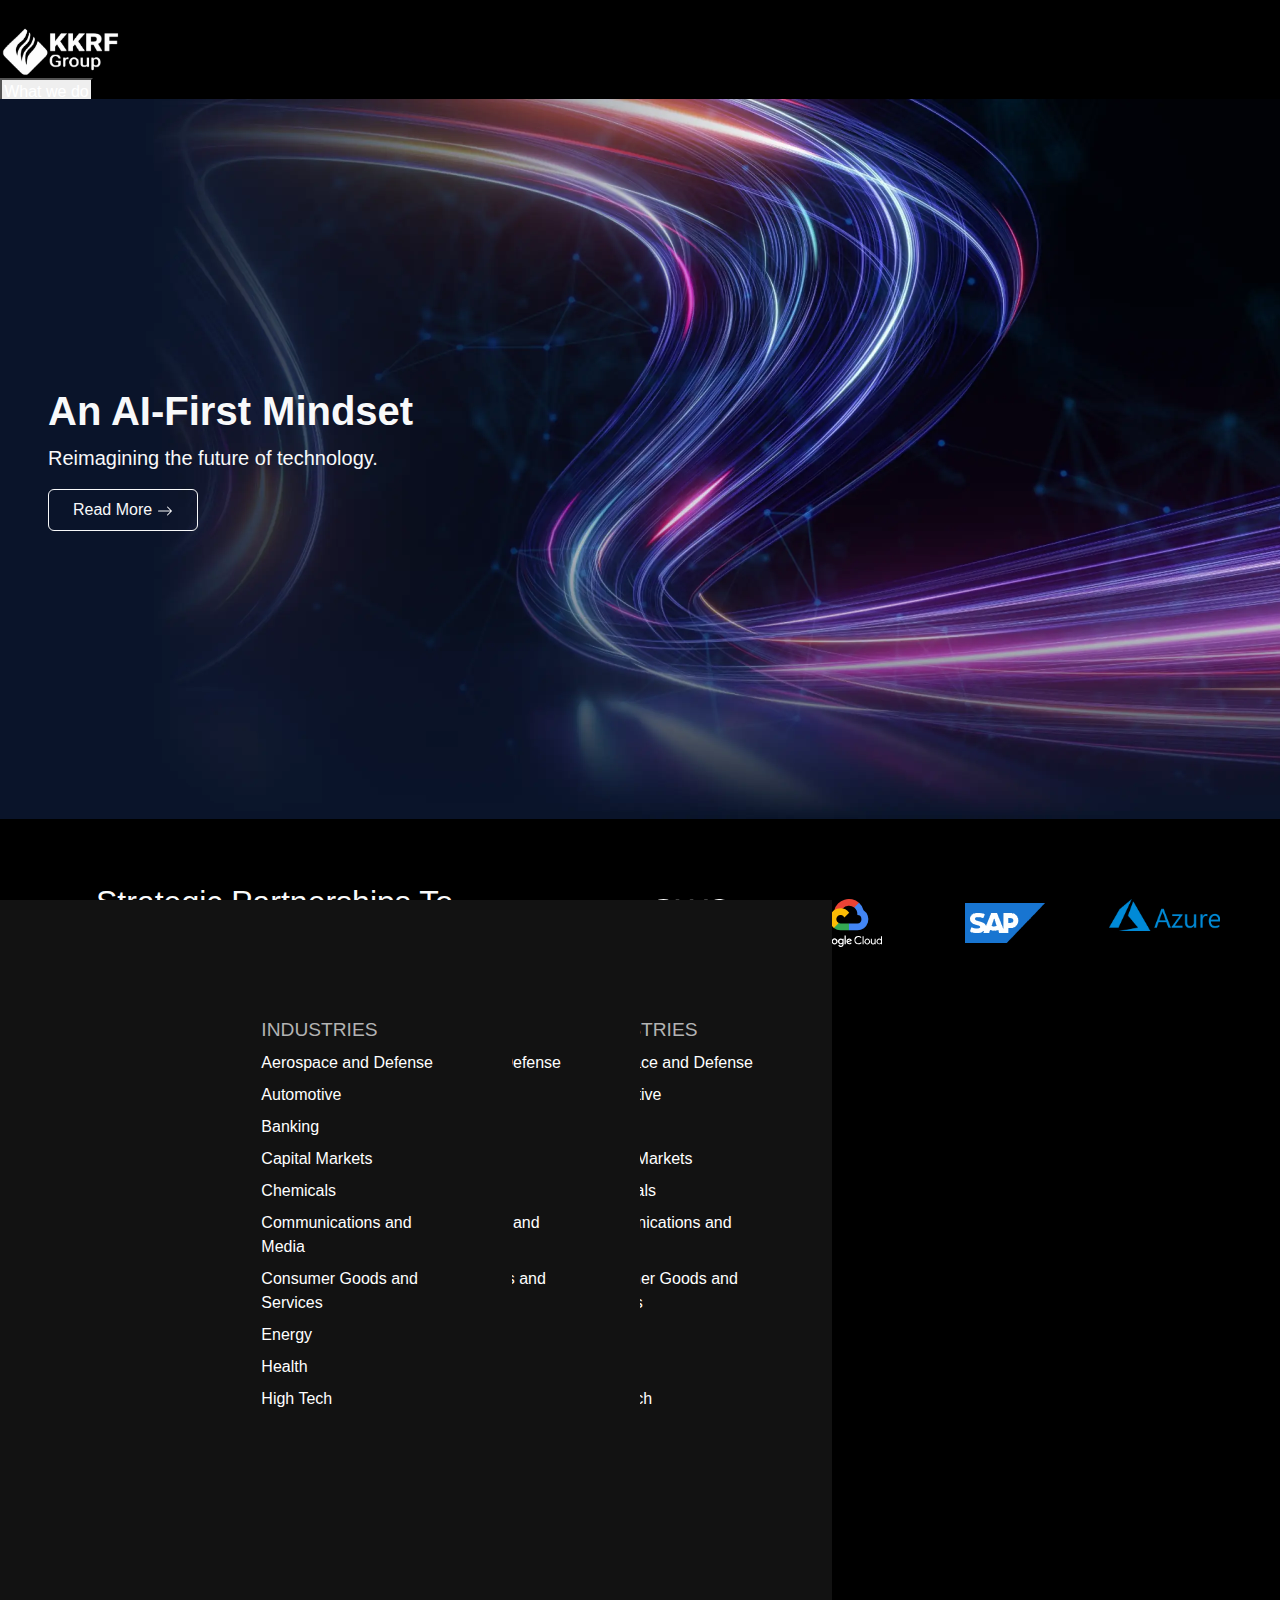
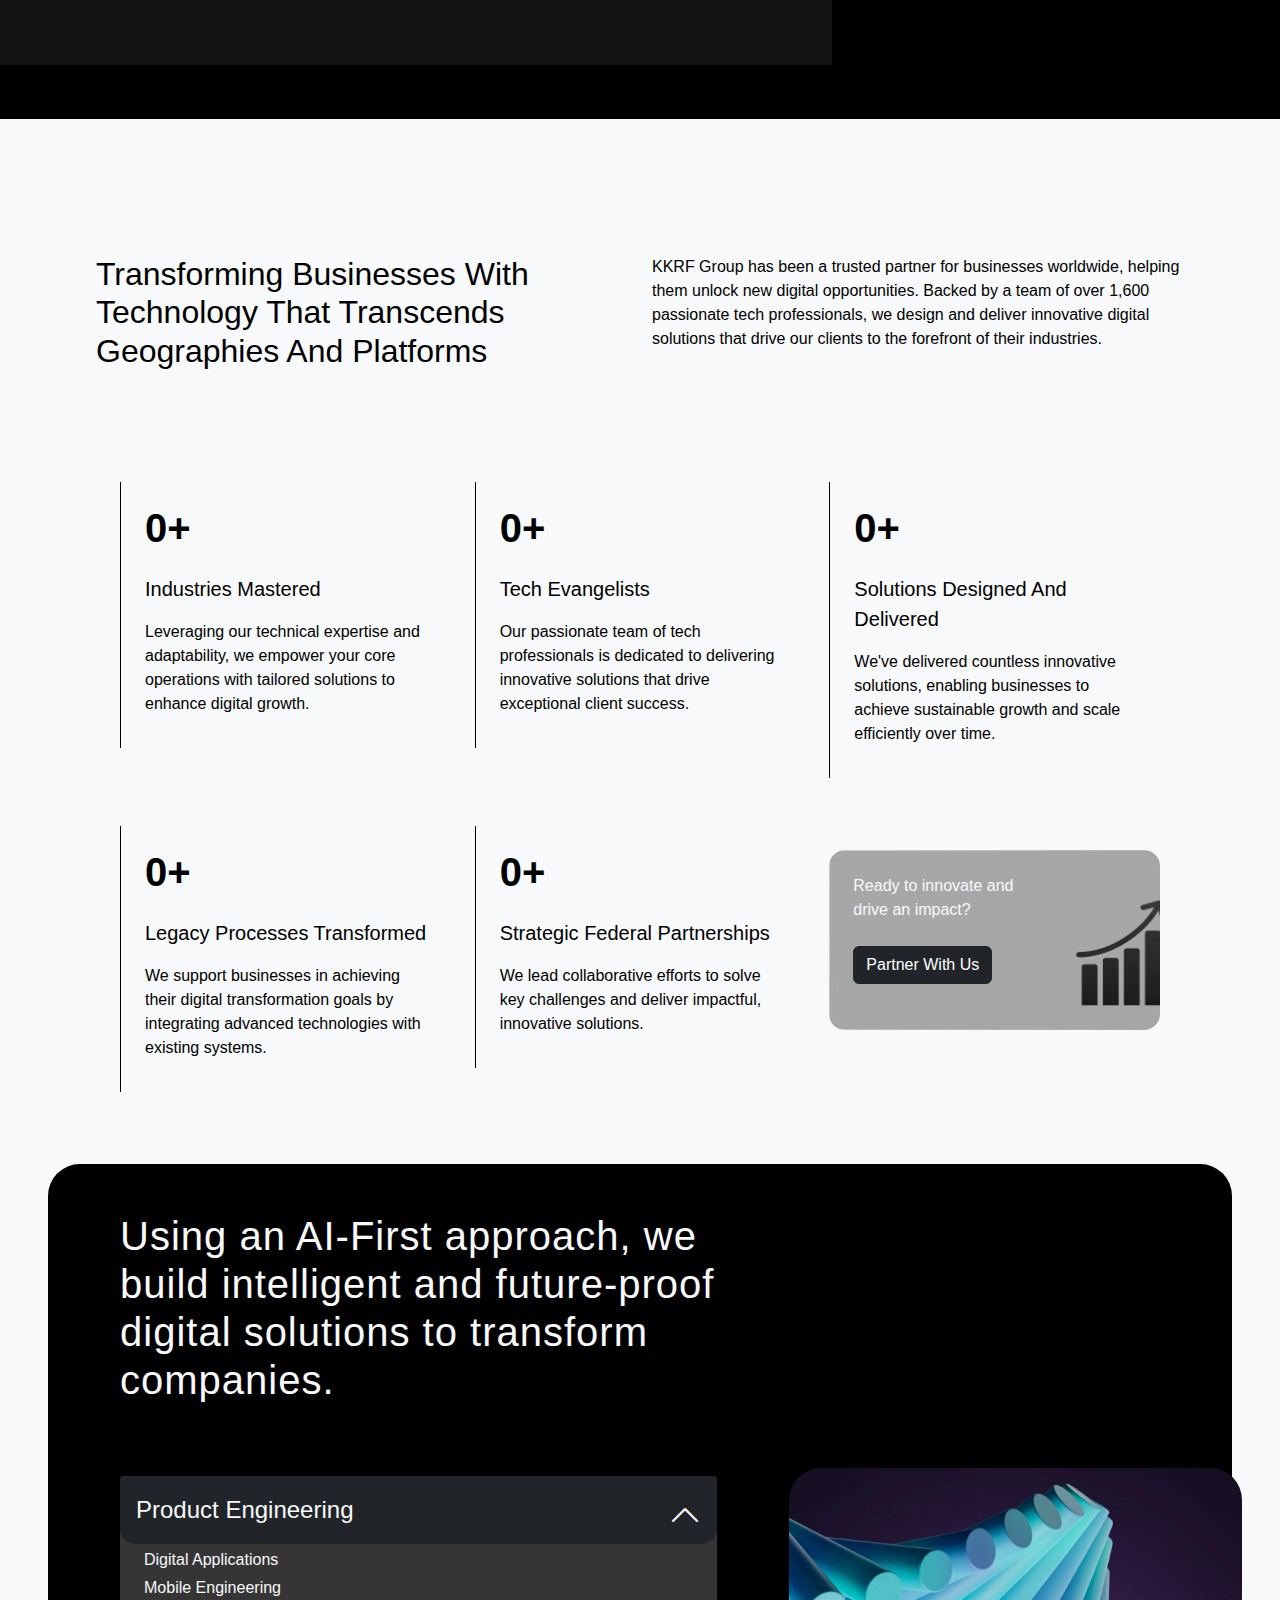
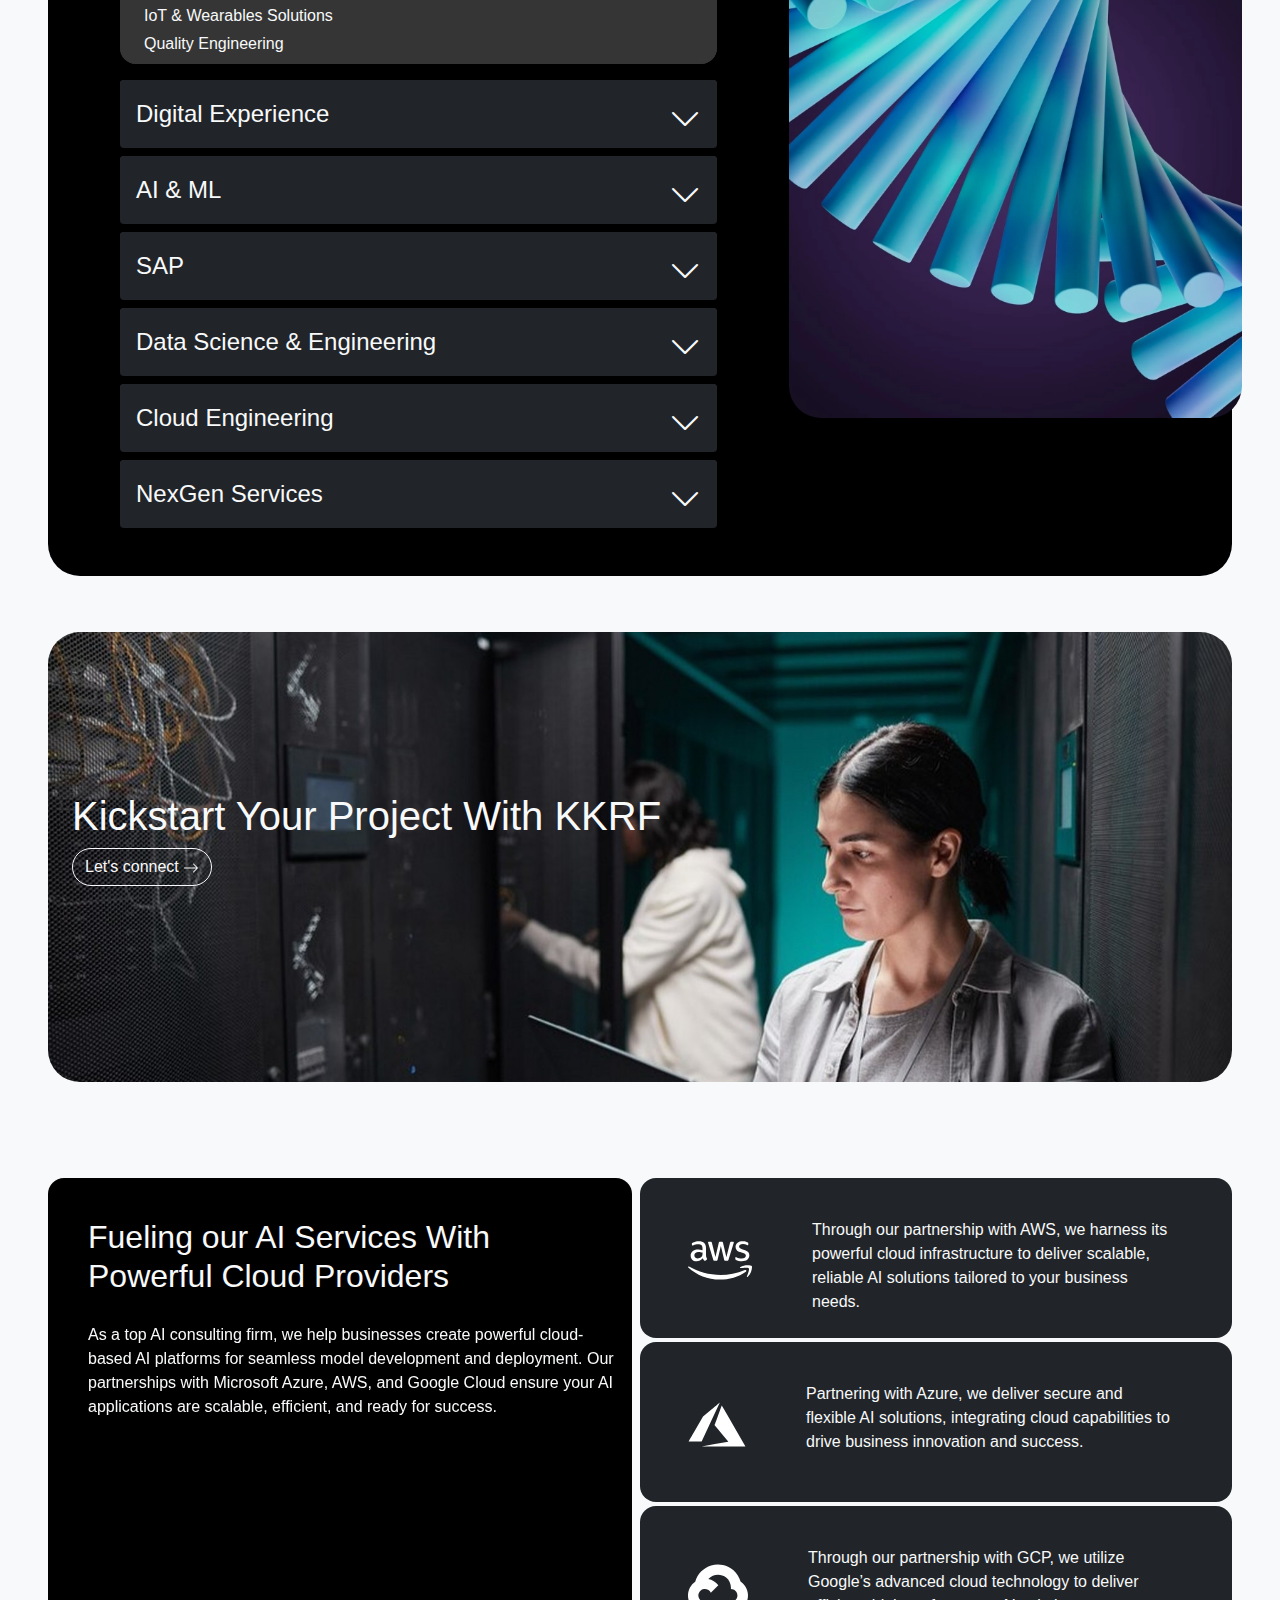
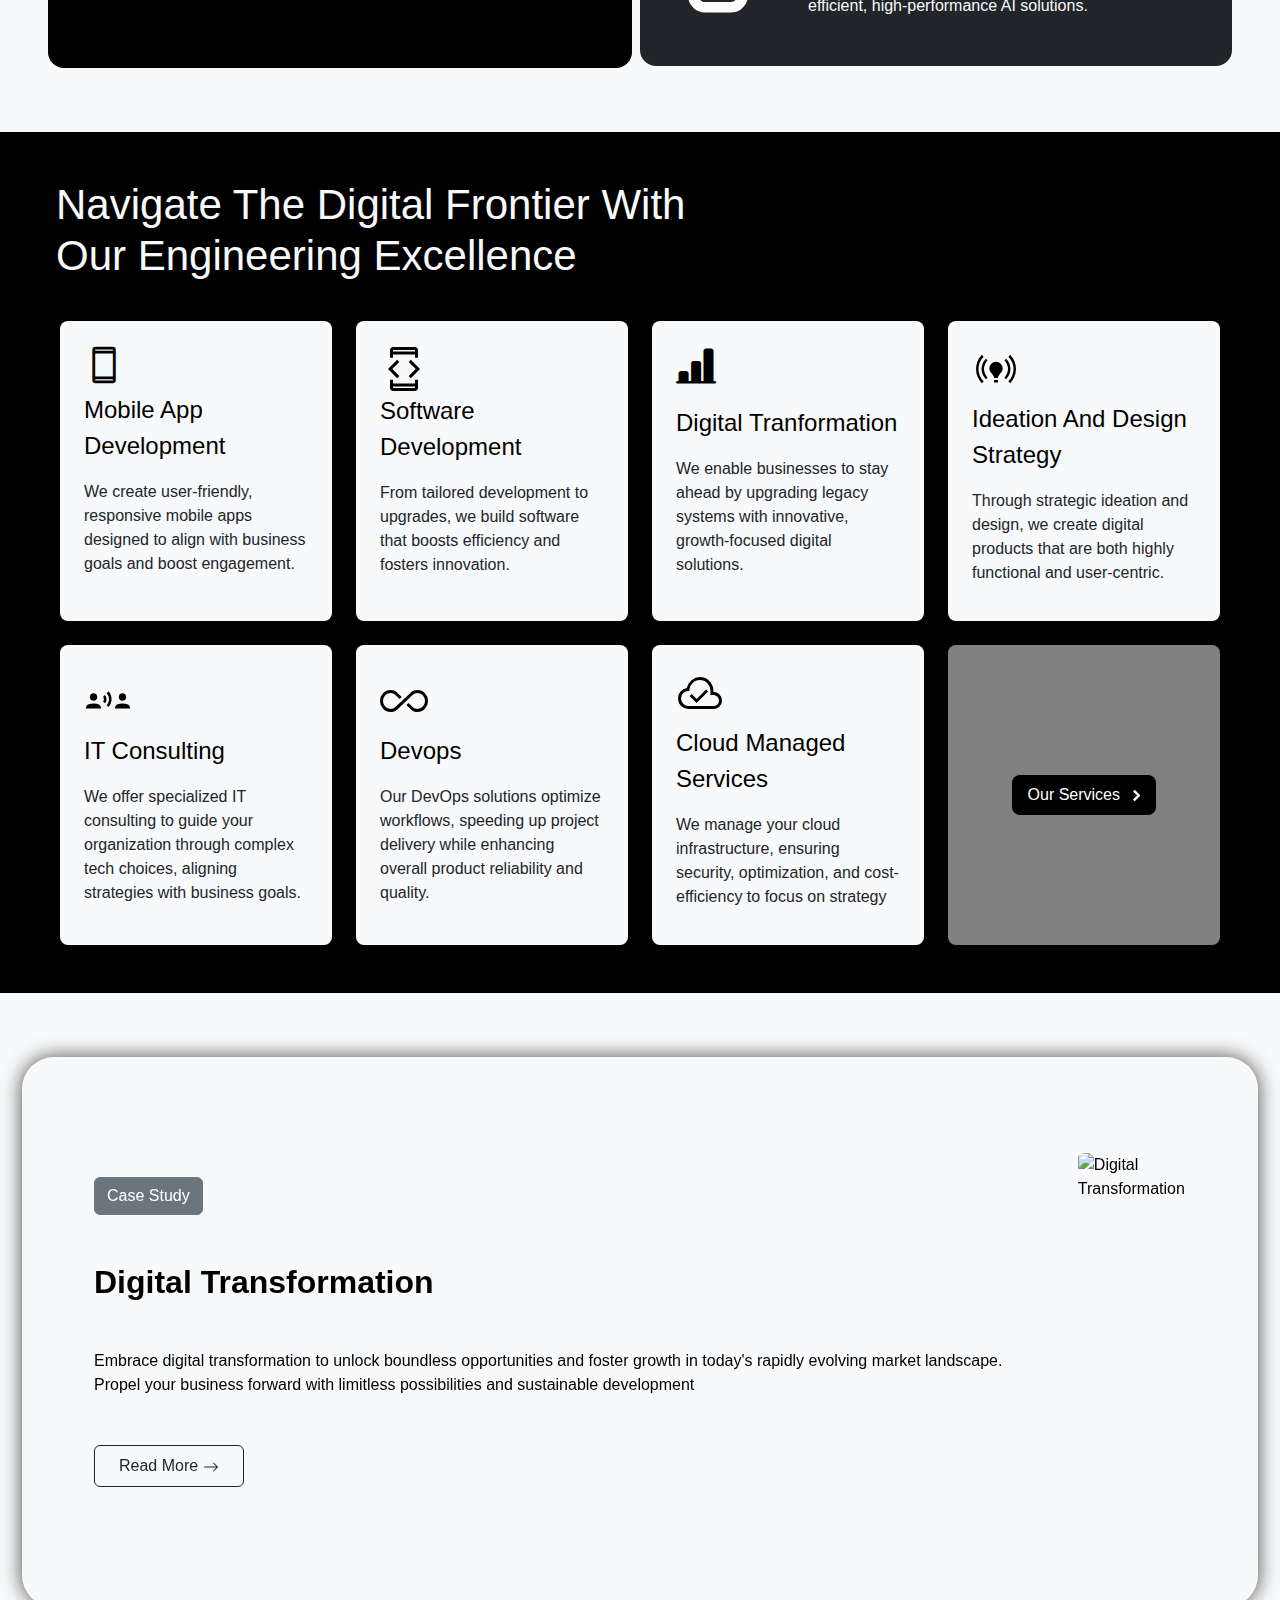
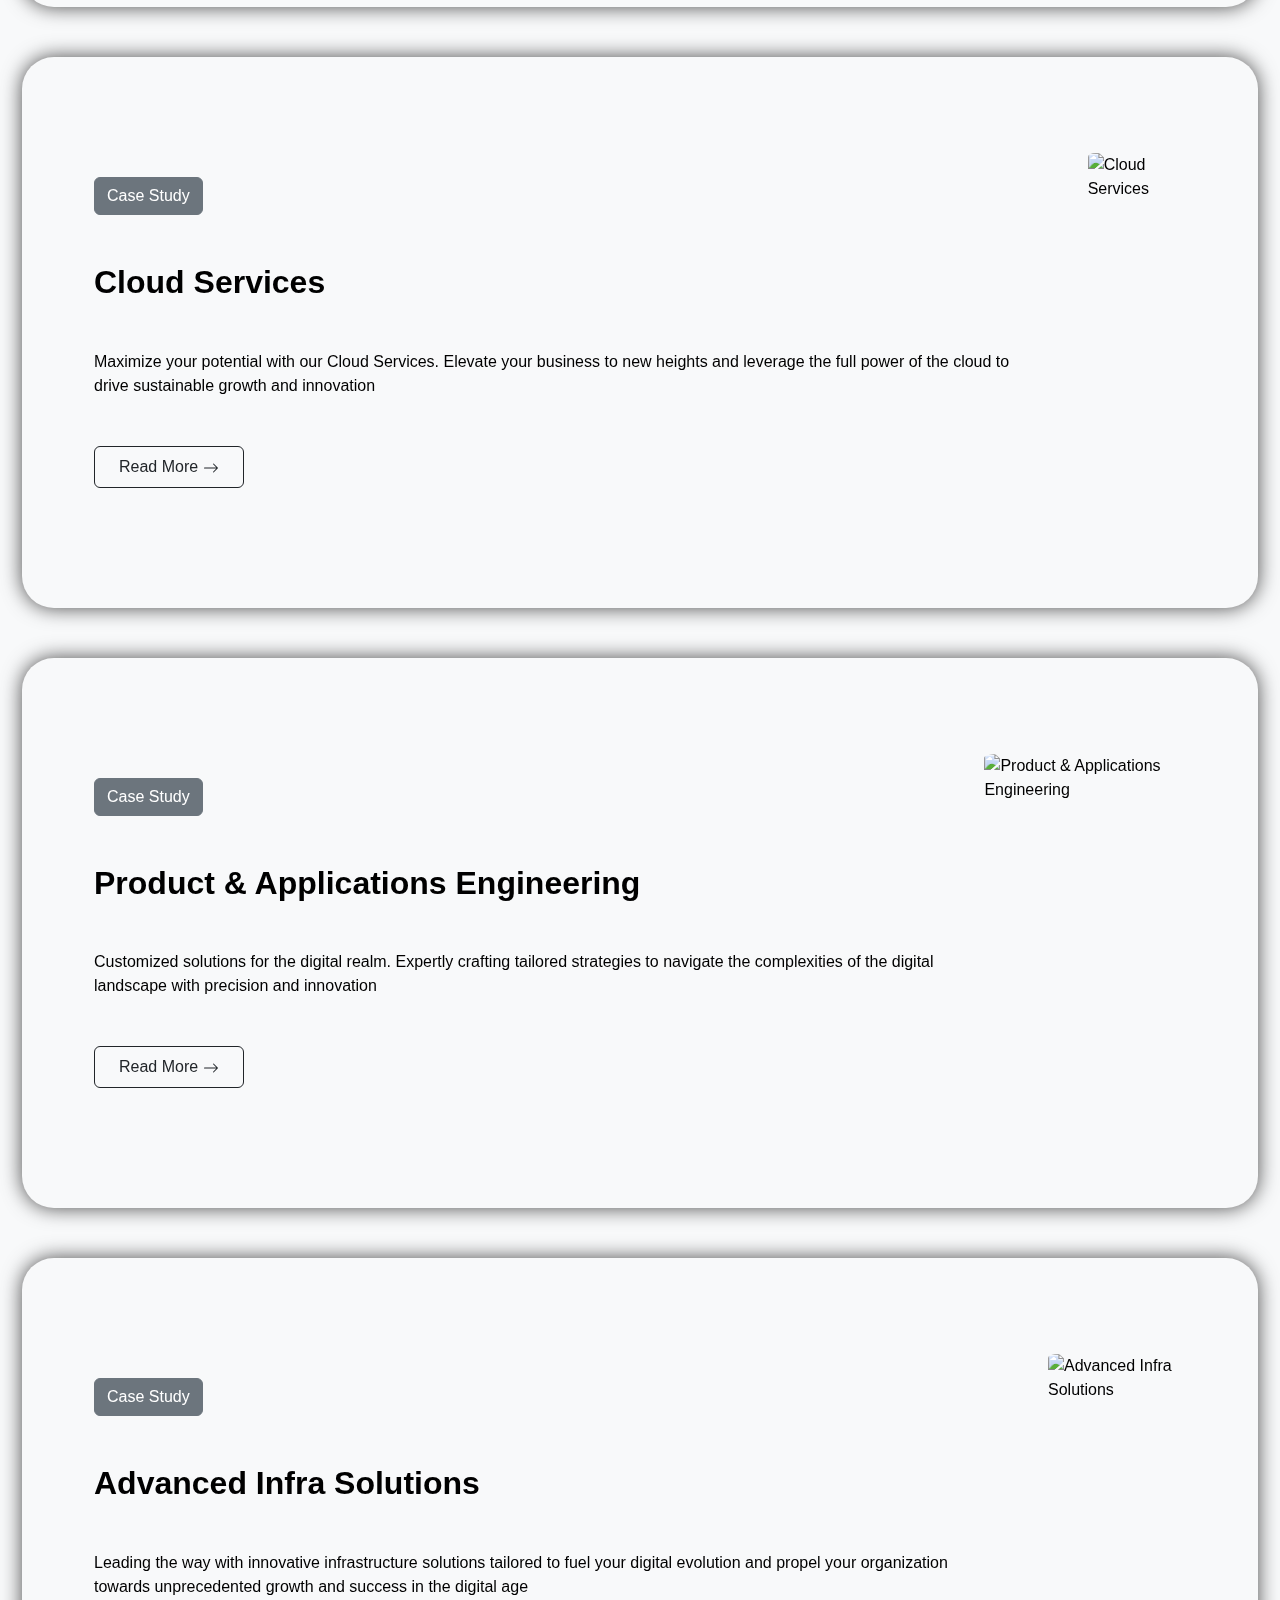
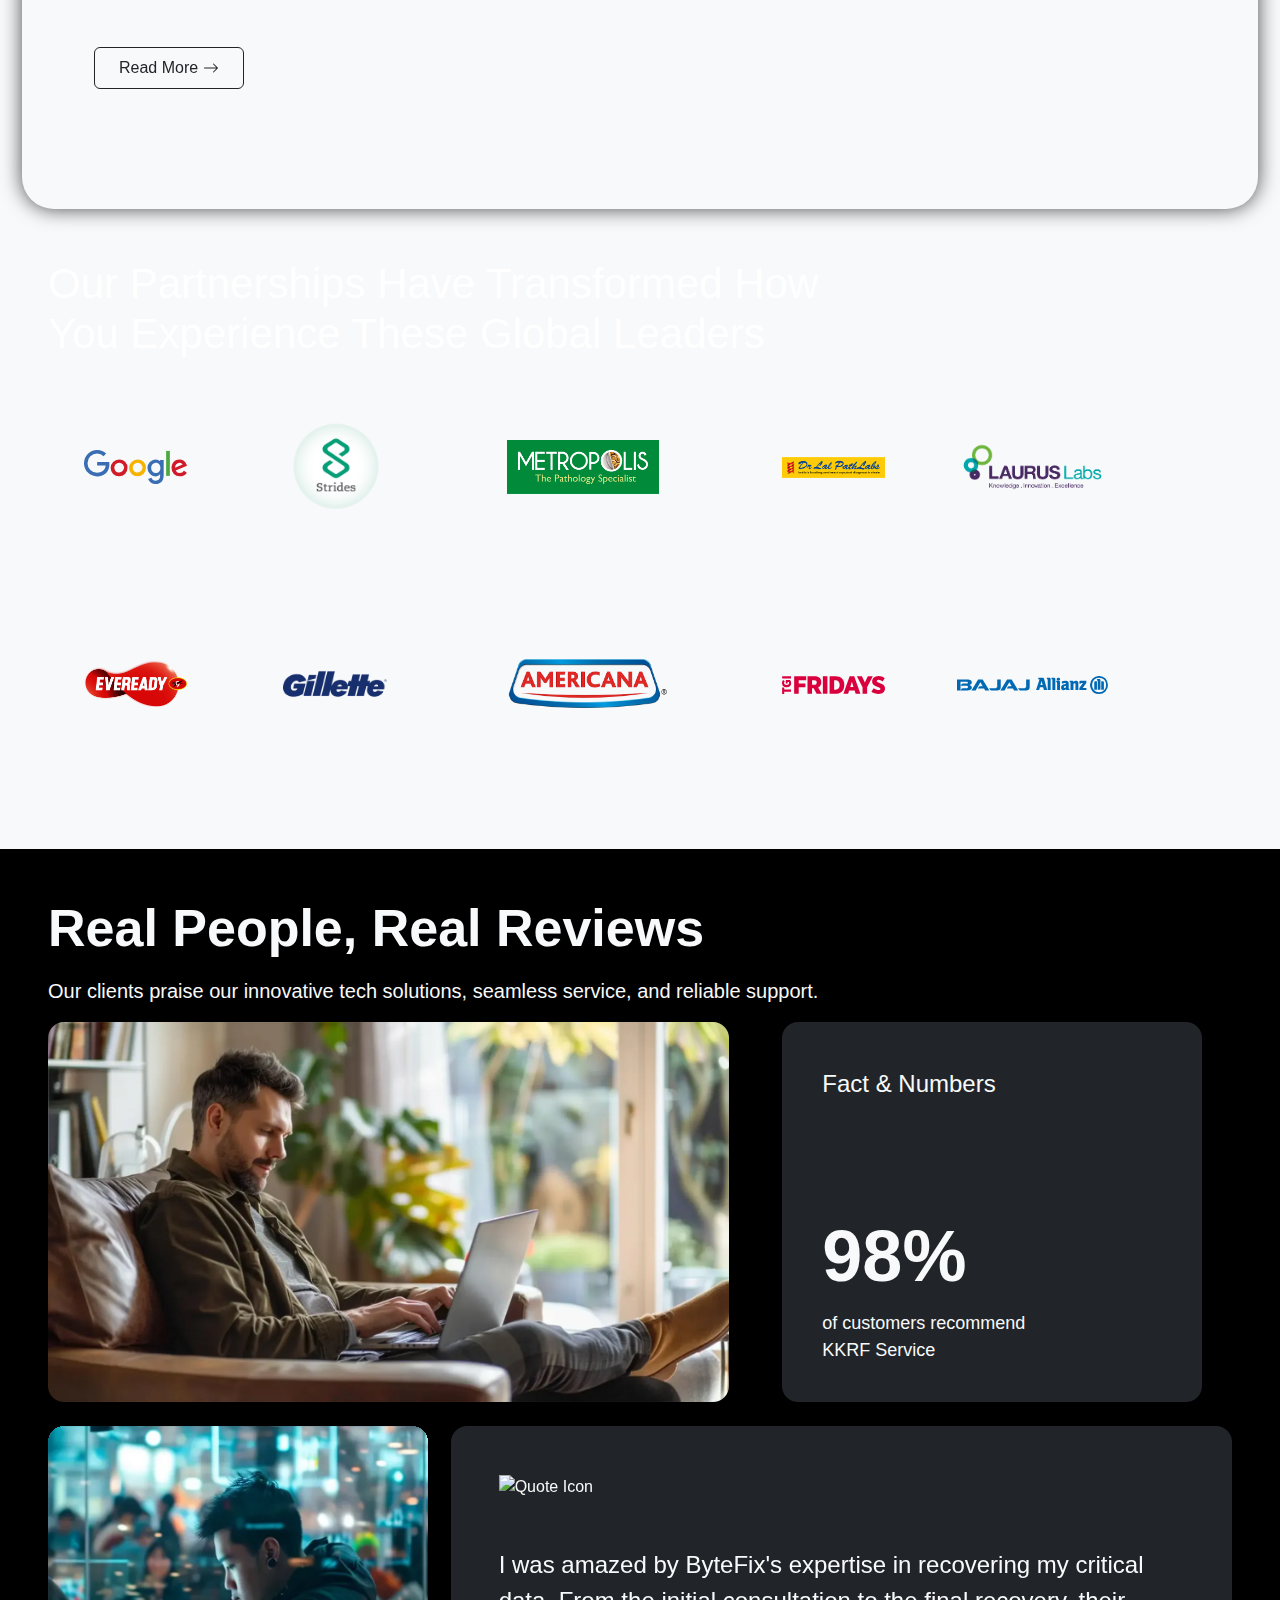
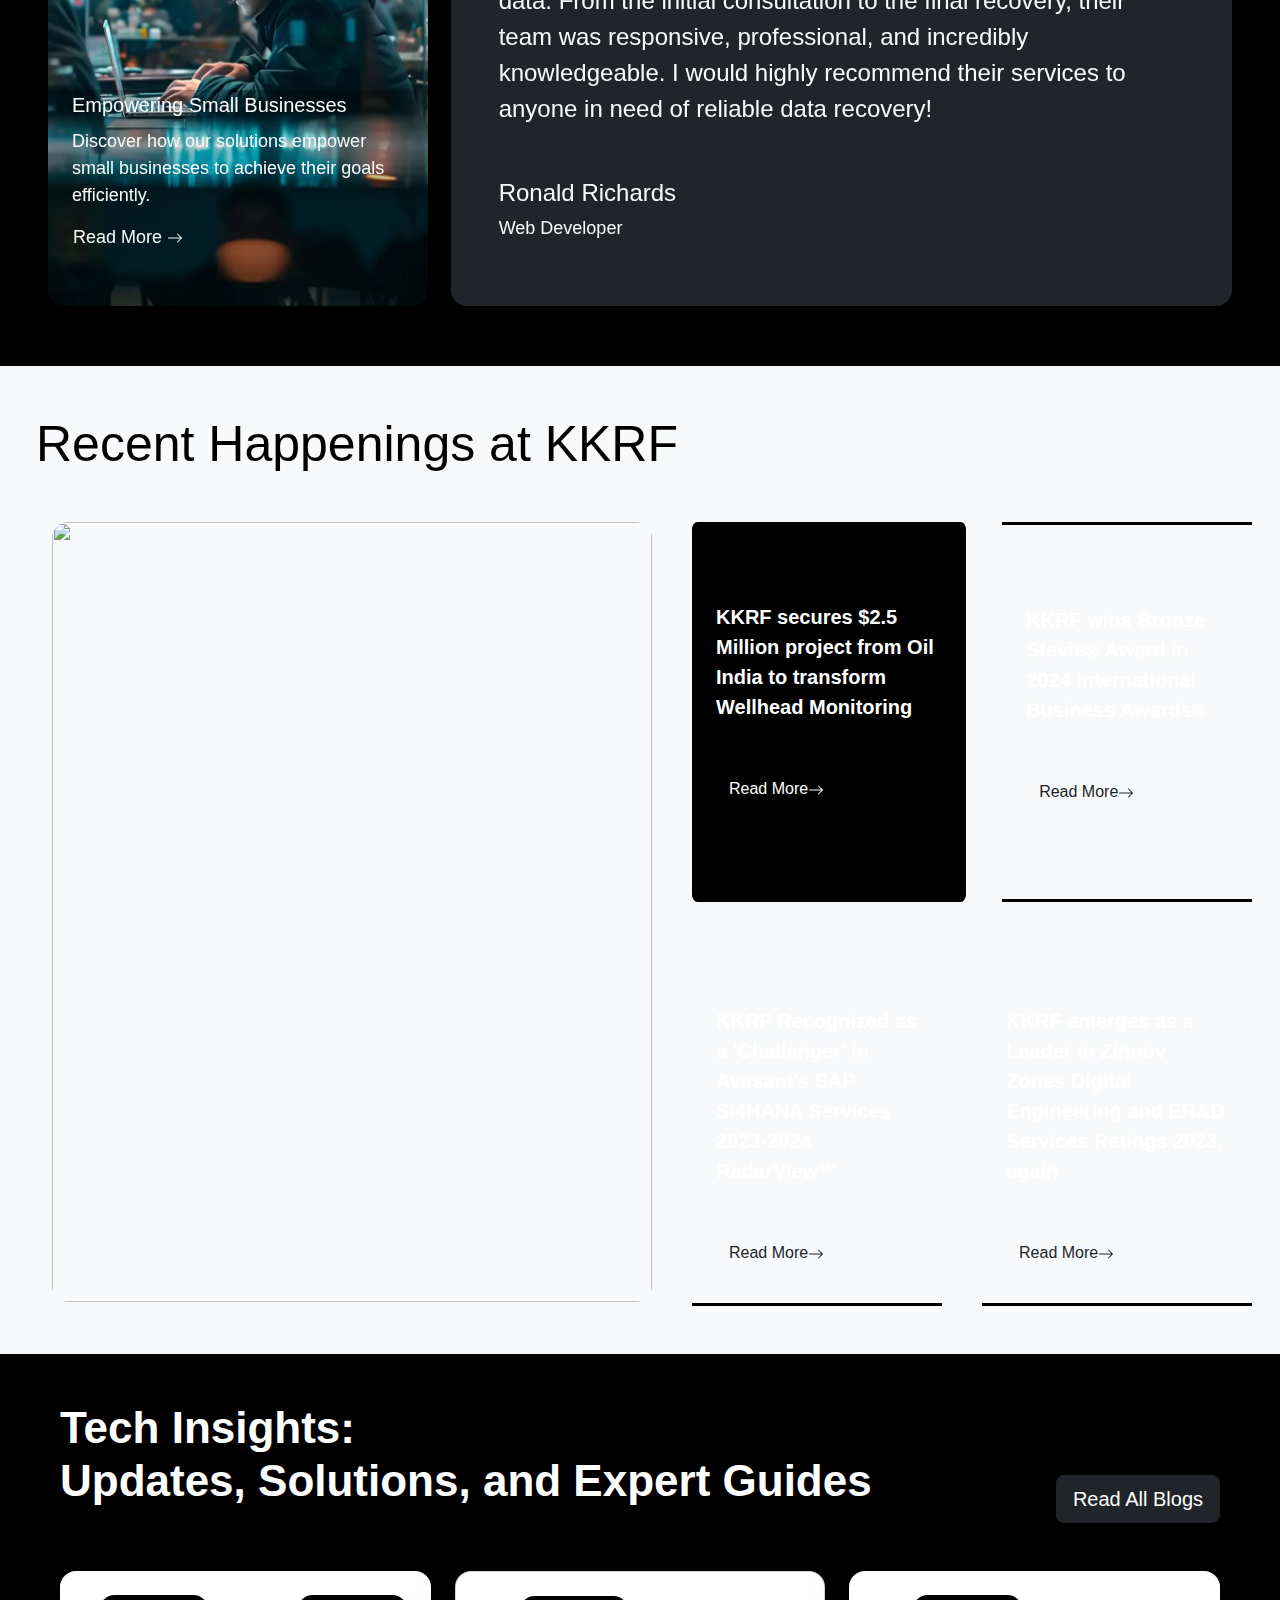
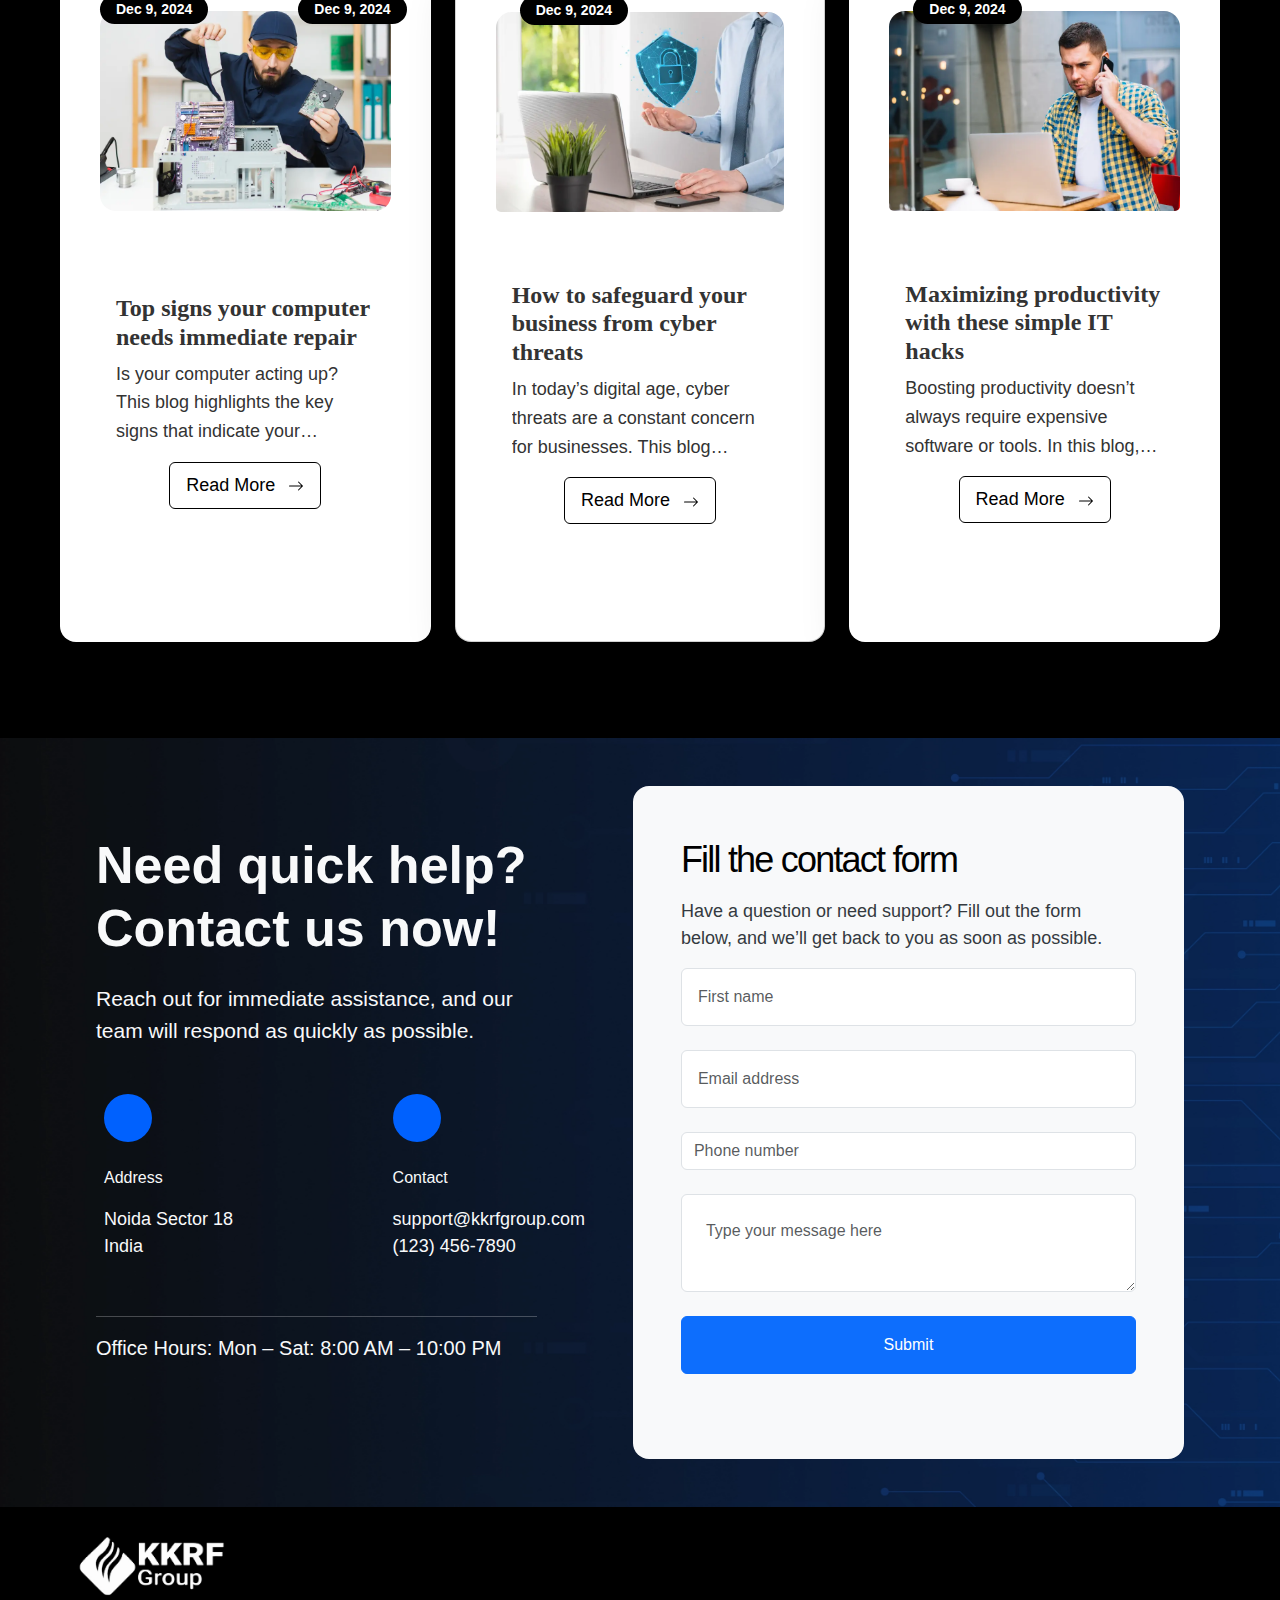
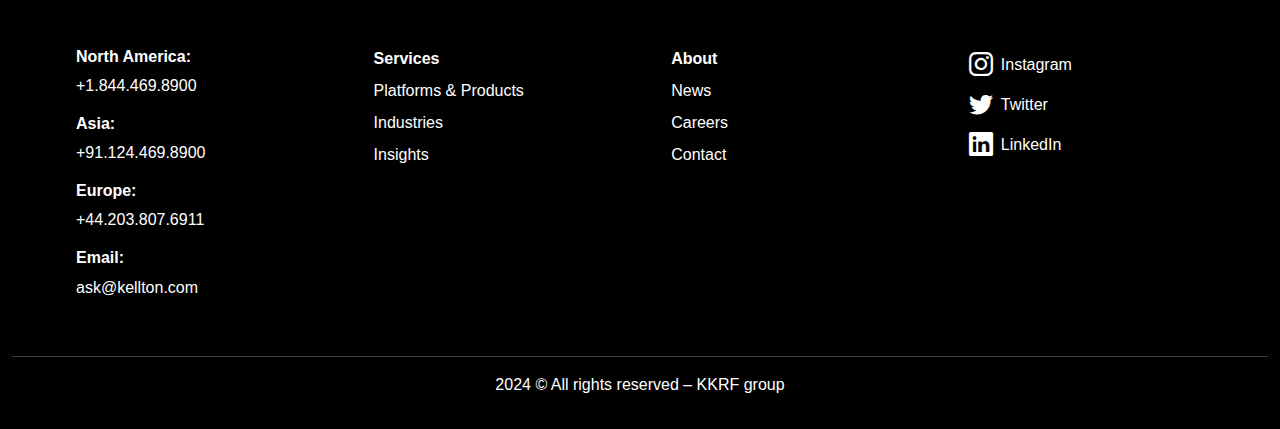
==== commit 56ce2934: "inital" ====
--- a/index.html
+++ b/index.html
@@ -8,6 +8,7 @@
       href="https://cdn.jsdelivr.net/npm/bootstrap@5.3.0-alpha3/dist/css/bootstrap.min.css"
       rel="stylesheet"
     /> -->
+    <link href="https://cdnjs.cloudflare.com/ajax/libs/bootstrap/5.3.2/css/bootstrap.min.css" rel="stylesheet">
   <link rel="stylesheet" href="https://cdnjs.cloudflare.com/ajax/libs/animate.css/4.1.1/animate.min.css" />
   <link href="https://cdn.jsdelivr.net/npm/bootstrap@5.3.3/dist/css/bootstrap.min.css" rel="stylesheet"
     integrity="sha384-QWTKZyjpPEjISv5WaRU9OFeRpok6YctnYmDr5pNlyT2bRjXh0JMhjY6hW+ALEwIH" crossorigin="anonymous" />
@@ -18,364 +19,437 @@
   <link rel="stylesheet" href="https://cdn.jsdelivr.net/npm/bootstrap-icons@1.11.3/font/bootstrap-icons.css"
     integrity="sha384-tViUnnbYAV00FLIhhi3v/dWt3Jxw4gZQcNoSCxCIFNJVCx7/D55/wXsrNIRANwdD" crossorigin="anonymous" />
   <title>KKRF: A Leading Global Conglomerate Tech Firm</title>
+  <script src="https://cdn.tailwindcss.com"></script>
 </head>
 
 <body class="bg-light">
-  <!-- Navbar section-->
-  <!-- <div class="container-fluid">
-      <div class="row">
-        <div class="col-12">
-          <header class="header-container">
-            <img
-              class="logo"
-              src="https://res.cloudinary.com/kamleshcloud/image/upload/v1732192524/WhatsApp_Image_2024-11-21_at_17.26.57_966d4cd4_f0kl4a.jpg"
-              alt="Logo"
-              width="80"
-            />
-            <nav class="nav-cont">
-            
-              <div class="nav-item">
-                <p id="what-we-do">
-                  What we do <i class="fa-solid fa-chevron-down"></i>
-                </p>
-                <div class="what-we-do-hover-cont">
-                  <h1 class="what-we-do-head">
-                    What we do
-                    <i
-                      class="fa-solid fa-chevron-right fs-4 bg-light text-black what-we-do-head-icon"
-                    ></i>
-                  </h1>
-                  <div class="what-we-do-flex">
-                    <div class="what-we-do-anchor-div">
-                      <h1>SOFTWARE DEVELOPMENT</h1>
-                      <a href="">ERP Software Development</a>
-                      <a href="">Custom CRM</a>
-                      <a href="">AR/VR Development</a>
-                      <a href="">IoT Development</a>
-                      <a href="">Microservices</a>
-                    </div>
-                    <div class="what-we-do-anchor-div">
-                      <h1>CLOUD TECHNOLOGIES</h1>
-                      <a href="">Cloud</a>
-                      <a href="">Emerging Technology</a>
-                    </div>
-                    <div class="what-we-do-anchor-div">
-                      <h1>DATA & INTELLIGENCE</h1>
-                      <a href="">Data and Artificial Intelligence</a>
-                      <a href="">Finance and Risk Management</a>
-                    </div>
-                    <div class="what-we-do-anchor-div">
-                      <h1>BLOCKCHAIN SERVICES</h1>
-                      <a href="">NFT Marketplace</a>
-                      <a href="">Metaverse Development</a>
-                      <a href="">Dapp development</a>
-                    </div>
-                    <div class="what-we-do-anchor-div">
-                      <h1>IT CONSULTING</h1>
-                      <a href="">Healthcare IT Consulting Services</a>
-                      <a href="">IT Outsourcing Services</a>
-                    </div>
-                  </div>
-                  <div class="what-we-do-margin what-we-do-flex">
-                    <div class="what-we-do-anchor-div">
-                      <h1>ELECTRIC VEHICLES</h1>
-                      <a href="">E-mobility</a>
-                    </div>
-                    <div class="what-we-do-anchor-div">
-                      <h1>SECURITY</h1>
-                      <a href="">Cybersecurity</a>
-                    </div>
-                    <div class="what-we-do-anchor-div">
-                      <h1>DEVOPS</h1>
-                      <a href="">SecOps</a>
-                    </div>
-                    <div class="what-we-do-anchor-div">
-                      <h1>MOBILE APP DEV</h1>
-                      <a href="">PWA</a>
-                      <a href="">Mobile first Design</a>
-                    </div>
-                    <div class="what-we-do-anchor-div">
-                      <h1>INNOVATIVE TECHNOLOGIES</h1>
-                      <a href="">Metaverse</a>
-                      <a href="">Private Equity</a>
-                    </div>
-                  </div>
-                </div>
-              </div>
-              <p>What we think</p>
-              <div class="nav-item">
-                <p id="who-we-are">
-                  Who we are <i class="fa-solid fa-chevron-down"></i>
-                </p>
-                <div class="who-we-are-hover-cont">
-                  <div>
-                    <p>Leading Technology Offering For</p>
-                    <div class="d-flex flex-column align-items-start">
-                      <a class="pb-2" href="">Startup</a>
-                      <a class="pb-2" href="">Public Entities</a>
-                      <a href="">Enterprises</a>
-                    </div>
-                  </div>
-                  <div>
-                    <a href="" style="font-weight: bold">ABOUT KKRF</a>
-                    <p>
-                      We believe in change driven by <br />Technology and
-                      ennovation.
-                    </p>
-                  </div>
-                  <div>
-                    <a href="" style="font-weight: bold"
-                      >START YOUR CAREER WITH US</a
-                    >
-                    <p>
-                      Join our team of experts to make a <br />difference in
-                      real world.
-                    </p>
-                  </div>
-                  <div>
-                    <a href="" style="font-weight: bold">CORE TEAM OF KKRF</a>
-                    <p>Meet our powerful machine.</p>
-                  </div>
-                </div>
-              </div>
-              <div class="nav-item">
-                <p id="industries">Industries</p>
-                <div class="industries-cont">
-                  <div>
-                    <div><a href="#">On Demand</a></div>
-                    <div><a href="#">eCommerce</a></div>
-                    <div><a href="#">Real Estate</a></div>
-                    <div><a href="#">Healthcare</a></div>
-                    <div><a href="#">SaaS</a></div>
-                    <div><a href="#">Education</a></div>
-                    <div><a href="#">Restaurant</a></div>
-                    <div><a href="#">Games</a></div>
-                    <div><a href="#">News</a></div>
-                    <div><a href="#">Entertainment</a></div>
-                  </div>
-                  <div>
-                    <div><a href="#">Wellness</a></div>
-                    <div><a href="#">Logistics</a></div>
-                    <div><a href="#">Travel</a></div>
-                    <div><a href="#">Finance</a></div>
-                    <div><a href="#">Aviation</a></div>
-                    <div><a href="#">E-scooter</a></div>
-                    <div><a href="#">Politics</a></div>
-                    <div><a href="#">Agriculture</a></div>
-                    <div><a href="#">Events</a></div>
-                    <div><a href="#">Social Networking</a></div>
-                  </div>
-                  <div>
-                    <div><a href="#">EV</a></div>
-                    <div><a href="#">Oil and Gas</a></div>
-                    <div><a href="#">Banking</a></div>
-                    <div><a href="#">Automotive</a></div>
-                    <div><a href="#">Telecom</a></div>
-                    <div><a href="#">Insurance</a></div>
-                    <div><a href="#">Manufacturing</a></div>
-                    <div><a href="#">Construction</a></div>
-                    <div><a href="#">Retail</a></div>
-                    <div><a href="#">Aerospace and Defense</a></div>
-                  </div>
-                  <div>
-                    <div><a href="#">Capital Markets</a></div>
-                    <div><a href="#">Chemicals</a></div>
-                    <div><a href="#">Communications and Media</a></div>
-                    <div><a href="#">Consumer Goods and Services</a></div>
-                    <div><a href="#">Energy</a></div>
-                    <div><a href="#">Health</a></div>
-                    <div><a href="#">High Tech</a></div>
-                    <div><a href="#">Industrial</a></div>
-                    <div><a href="#">Life Sciences</a></div>
-                    <div><a href="#">Natural Resources</a></div>
-                  </div>
-                  <div>
-                    <div><a href="#">Public Service</a></div>
-                    <div><a href="#">Software and Platforms</a></div>
-                    <div><a href="#">Utilities</a></div>
-                  </div>
-                </div>
-              </div>
-            </nav>
-            <button class="btn btn-light fw-bold">CONTACT US</button>
-          </header>
-        </div>
-      </div>
-    </div>  -->
-  <!-- <nav
-      class="navbar navbar-expand-lg bg-black border-body"
-      data-bs-theme="dark"
-    >
-      <div class="container-fluid">
-        <a class="navbar-brand" href="#">Navbar</a>
-        <button
-          class="navbar-toggler"
-          type="button"
-          data-bs-toggle="collapse"
-          data-bs-target="#navbarSupportedContent"
-          aria-controls="navbarSupportedContent"
-          aria-expanded="false"
-          aria-label="Toggle navigation"
-        >
-          <span class="navbar-toggler-icon"></span>
+  <section>
+    <nav class="navbar-override1 flex items-center px-6 py-4 bg-black relative">
+      <!-- Logo -->
+      <div>
+        <img src="assets/blogs/logo.webp" alt="logo" style="max-width: 120px;" />
+      </div>
+  
+      <!-- Navigation Menu -->
+      <div class="nav-center hidden lg:flex items-center gap-8">
+        <!-- Dropdown Menu for "What we do" -->
+        <div class="relative">
+          <button
+            class="flex justify-center items-center text-white hover:text-purple-500 focus:outline-none"
+            id="dropdown-btn"
+          >
+            What we do
+            <svg class="w-4 h-4 ml-2" fill="none" stroke="currentColor" viewBox="0 0 24 24">
+              <path stroke-linecap="round" stroke-linejoin="round" stroke-width="2" d="M19 9l-7 7-7-7"></path>
+            </svg>
+          </button>
+          <div id="dropdown-menu" class="hidden absolute left-0 bg-black border border-gray-700 py-2 px-4 space-y-2 z-50">
+            <div class="dropdown">
+              <h2 class="title">What we do <span class="arrow">➔</span></h2>
+              <div class="dropdown-content">
+                <div class="column">
+                  <h3>Capabilities</h3>
+                  <ul>
+                    <li>Cloud</li>
+                    <li>Cybersecurity</li>
+                    <li>Data and Artificial Intelligence</li>
+                    <li>Digital Engineering and Manufacturing</li>
+                    <li>Emerging Technology</li>
+                    <li>Ecosystem Partners</li>
+                    <li>Finance and Risk Management</li>
+                    <li>Infrastructure and Capital Projects</li>
+                    <li>Learning</li>
+                    
+                  </ul>
+                </div>
+                <div class="column ">
+                  <ul>
+                      <li>Marketing and Experience</li>
+                    <li>Metaverse</li>
+                    <li>Sales and Commerce</li>
+                    <li>Strategic Managed Services</li>
+                    <li>Strategy</li>
+                    <li>Supply Chain</li>
+                    <li>Sustainability</li>
+                    <li>Talent and Organization</li>
+                    <li>Technology Transformation</li>
+                  </ul>
+                </div>
+                <div class="h-[49vh] border-l-2 border-grey mx-4"></div>
+                <div class="column">
+                  <h3>Industries</h3>
+                  <ul>
+                    <li>Aerospace and Defense</li>
+                    <li>Automotive</li>
+                    <li>Banking</li>
+                    <li>Capital Markets</li>
+                    <li>Chemicals</li>
+                    <li>Communications and Media</li>
+                    <li>Consumer Goods and Services</li>
+                    <li>Energy</li>
+                    <li>Health</li>
+                    <li>High Tech</li>
+                  </ul>
+                </div>
+              </div>
+            </div>
+          </div>
+        </div>
+  
+        <a href="#" class="text-white hover:text-purple-500">Industries</a>
+        
+        <!-- Who we are dropdown -->
+        <div class="relative">
+          <button
+            class="flex justify-center items-center text-white hover:text-purple-500 focus:outline-none"
+            id="dropdown-btn1"
+          >
+            Who we are
+            <svg class="w-4 h-4 ml-2" fill="none" stroke="currentColor" viewBox="0 0 24 24">
+              <path stroke-linecap="round" stroke-linejoin="round" stroke-width="2" d="M19 9l-7 7-7-7"></path>
+            </svg>
+          </button>
+          <div id="dropdown-menu1" class="hidden absolute left-0 bg-black border border-gray-700 py-2 px-4 space-y-2 z-50">
+            <!-- Dropdown content remains the same -->
+            <div class="dropdown2">
+              <h2 class="title">who we are <span class="arrow">➔</span></h2>
+              <div class="dropdown-content">
+                <div class="column">
+                  <h3>Capabilities</h3>
+                  <ul>
+                    <li>Cloud</li>
+                    <li>Cybersecurity</li>
+                    <li>Data and Artificial Intelligence</li>
+                    <li>Digital Engineering and Manufacturing</li>
+                    <li>Emerging Technology</li>
+                    <li>Ecosystem Partners</li>
+                    <li>Finance and Risk Management</li>
+                    <li>Infrastructure and Capital Projects</li>
+                    <li>Learning</li>
+                    
+                  </ul>
+                </div>
+                <div class="column ">
+                  <ul>
+                      <li>Marketing and Experience</li>
+                    <li>Metaverse</li>
+                    <li>Sales and Commerce</li>
+                    <li>Strategic Managed Services</li>
+                    <li>Strategy</li>
+                    <li>Supply Chain</li>
+                    <li>Sustainability</li>
+                    <li>Talent and Organization</li>
+                    <li>Technology Transformation</li>
+                  </ul>
+                </div>
+                <div class="h-[49vh] border-l-2 border-grey mx-4"></div>
+                <div class="column">
+                  <h3>Industries</h3>
+                  <ul>
+                    <li>Aerospace and Defense</li>
+                    <li>Automotive</li>
+                    <li>Banking</li>
+                    <li>Capital Markets</li>
+                    <li>Chemicals</li>
+                    <li>Communications and Media</li>
+                    <li>Consumer Goods and Services</li>
+                    <li>Energy</li>
+                    <li>Health</li>
+                    <li>High Tech</li>
+                  </ul>
+                </div>
+              </div>
+            </div>
+          </div>
+        </div>
+  
+        <!-- Careers dropdown -->
+        <div class="relative">
+          <button
+            class="flex justify-center items-center text-white hover:text-purple-500 focus:outline-none"
+            id="dropdown-btn2"
+          >
+            Careers
+            <svg class="w-4 h-4 ml-2" fill="none" stroke="currentColor" viewBox="0 0 24 24">
+              <path stroke-linecap="round" stroke-linejoin="round" stroke-width="2" d="M19 9l-7 7-7-7"></path>
+            </svg>
+          </button>
+          <div id="dropdown-menu2" class="hidden absolute left-0 bg-black border border-gray-700 py-2 px-4 space-y-2 z-50">
+            <!-- Dropdown content remains the same -->
+            <div class="dropdown3">
+              <h2 class="title">Careers<span class="arrow">➔</span></h2>
+              <div class="dropdown-content">
+                <div class="column">
+                  <h3>Capabilities</h3>
+                  <ul>
+                    <li>Cloud</li>
+                    <li>Cybersecurity</li>
+                    <li>Data and Artificial Intelligence</li>
+                    <li>Digital Engineering and Manufacturing</li>
+                    <li>Emerging Technology</li>
+                    <li>Ecosystem Partners</li>
+                    <li>Finance and Risk Management</li>
+                    <li>Infrastructure and Capital Projects</li>
+                    <li>Learning</li>
+                    
+                  </ul>
+                </div>
+                <div class="column ">
+                  <ul>
+                      <li>Marketing and Experience</li>
+                    <li>Metaverse</li>
+                    <li>Sales and Commerce</li>
+                    <li>Strategic Managed Services</li>
+                    <li>Strategy</li>
+                    <li>Supply Chain</li>
+                    <li>Sustainability</li>
+                    <li>Talent and Organization</li>
+                    <li>Technology Transformation</li>
+                  </ul>
+                </div>
+                <div class="h-[49vh] border-l-2 border-grey mx-4"></div>
+                <div class="column">
+                  <h3>Industries</h3>
+                  <ul>
+                    <li>Aerospace and Defense</li>
+                    <li>Automotive</li>
+                    <li>Banking</li>
+                    <li>Capital Markets</li>
+                    <li>Chemicals</li>
+                    <li>Communications and Media</li>
+                    <li>Consumer Goods and Services</li>
+                    <li>Energy</li>
+                    <li>Health</li>
+                    <li>High Tech</li>
+                  </ul>
+                </div>
+              </div>
+            </div>
+          </div>
+        </div>
+      </div>
+  
+      <!-- Contact Us & Country Selector -->
+      <div class="hidden lg:flex items-center gap-4">
+        <a href="#" class="text-white hover:text-purple-500">Contact Us</a>
+        <select class="bg-black text-white border border-gray-600 rounded p-1">
+          <option>India</option>
+          <option>USA</option>
+          <option>UK</option>
+          <option>Germany</option>
+        </select>
+      </div>
+  
+      <!-- Hamburger Icon for Mobile -->
+      <div class="md:hidden">
+        <button id="menuTrigger" class="text-white focus:outline-none">
+          <svg class="w-8 h-8" fill="none" stroke="currentColor" viewBox="0 0 24 24">
+            <path stroke-linecap="round" stroke-linejoin="round" stroke-width="2" d="M4 6h16M4 12h16m-7 6h7"></path>
+          </svg>
         </button>
-        <div class="collapse navbar-collapse" id="navbarSupportedContent">
-          <ul class="navbar-nav mx-auto mb-2 mb-lg-0">
-            <li class="nav-item dropdown">
-              <a
-                class="nav-link dropdown-toggle"
-                href="#"
-                role="button"
-                data-bs-toggle="dropdown"
-                aria-expanded="false"
-              >
-                What we do
-              </a>
-              <ul class="dropdown-menu">
-                <li><a class="dropdown-item" href="#">Action</a></li>
-                <li><a class="dropdown-item" href="#">Another action</a></li>
-                <li><hr class="dropdown-divider" /></li>
-                <li>
-                  <a class="dropdown-item" href="#">Something else here</a>
-                </li>
-              </ul>
-            </li>
-            <li class="nav-item text-light">
-              <a class="nav-link active" aria-current="page" href="#">Home</a>
-            </li>
-            <li class="nav-item dropdown">
-              <a
-                class="nav-link dropdown-toggle"
-                href="#"
-                role="button"
-                data-bs-toggle="dropdown"
-                aria-expanded="false"
-              >
-                Who we are
-              </a>
-              <ul class="dropdown-menu">
-                <li><a class="dropdown-item" href="#">Action</a></li>
-                <li><a class="dropdown-item" href="#">Another action</a></li>
-                <li><hr class="dropdown-divider" /></li>
-                <li>
-                  <a class="dropdown-item" href="#">Something else here</a>
-                </li>
-              </ul>
-            </li>
-            <li class="nav-item">
-              <a class="nav-link nav-item-hover" aria-current="page" href="#"
-                >What we do</a
-              >
-              <div
-                class="nav-content position-fixed bg-black text-light p-5"
-                id="whatWeDo"
-              >
-                <div class="d-flex flex-column">
-                  <div class="d-flex flex-row justify-content-between">
-                    <div class="what-we-do-anchor-div">
-                      <h1>SOFTWARE DEVELOPMENT</h1>
-                      <a href="">ERP Software Development</a>
-                      <a href="">Custom CRM</a>
-                      <a href="">AR/VR Development</a>
-                      <a href="">IoT Development</a>
-                      <a href="">Microservices</a>
-                    </div>
-                    <div class="what-we-do-anchor-div">
-                      <h1>CLOUD TECHNOLOGIES</h1>
-                      <a href="">Cloud</a>
-                      <a href="">Emerging Technology</a>
-                    </div>
-                    <div class="what-we-do-anchor-div">
-                      <h1>DATA & INTELLIGENCE</h1>
-                      <a href="">Data and Artificial Intelligence</a>
-                      <a href="">Finance and Risk Management</a>
-                    </div>
-                    <div class="what-we-do-anchor-div">
-                      <h1>BLOCKCHAIN SERVICES</h1>
-                      <a href="">NFT Marketplace</a>
-                      <a href="">Metaverse Development</a>
-                      <a href="">Dapp development</a>
-                    </div>
-                    <div class="what-we-do-anchor-div">
-                      <h1>IT CONSULTING</h1>
-                      <a href="">Healthcare IT Consulting Services</a>
-                      <a href="">IT Outsourcing Services</a>
-                    </div>
-                  </div>
-                  <div class="d-flex">
-                    <div class="what-we-do-anchor-div">
-                      <h1>ELECTRIC VEHICLES</h1>
-                      <a href="">E-mobility</a>
-                    </div>
-                    <div class="what-we-do-anchor-div">
-                      <h1>SECURITY</h1>
-                      <a href="">Cybersecurity</a>
-                    </div>
-                    <div class="what-we-do-anchor-div">
-                      <h1>DEVOPS</h1>
-                      <a href="">SecOps</a>
-                    </div>
-                    <div class="what-we-do-anchor-div">
-                      <h1>MOBILE APP DEV</h1>
-                      <a href="">PWA</a>
-                      <a href="">Mobile first Design</a>
-                    </div>
-                    <div class="what-we-do-anchor-div">
-                      <h1>INNOVATIVE TECHNOLOGIES</h1>
-                      <a href="">Metaverse</a>
-                      <a href="">Private Equity</a>
-                    </div>
-                  </div>
-                </div>
-              </div>
-            </li>
-          </ul>
-
-          
-        </div>
-      </div>
-    </nav> -->
-  <nav class="navbar bg-black navbar-expand-lg border-body fixed-top" data-bs-theme="dark">
-    <div class="container-fluid">
-      <a class="navbar-brand" href="#">Offcanvas navbar</a>
-      <button class="navbar-toggler" type="button" data-bs-toggle="offcanvas" data-bs-target="#offcanvasNavbar"
-        aria-controls="offcanvasNavbar" aria-label="Toggle navigation">
-        <span class="navbar-toggler-icon"></span>
-      </button>
-      <div class="offcanvas offcanvas-end" tabindex="-1" id="offcanvasNavbar" aria-labelledby="offcanvasNavbarLabel">
-        <div class="offcanvas-header">
-          <h5 class="offcanvas-title" id="offcanvasNavbarLabel">Offcanvas</h5>
-          <button type="button" class="btn-close" data-bs-dismiss="offcanvas" aria-label="Close"></button>
-        </div>
-        <div class="offcanvas-body">
-          <ul class="navbar-nav justify-content-end flex-grow-1 pe-3">
-            <li class="nav-item">
-              <a class="nav-link active" aria-current="page" href="#">Home</a>
-            </li>
-            <li class="nav-item">
-              <a class="nav-link" href="#">Link</a>
-            </li>
-            <li class="nav-item dropdown">
-              <a class="nav-link dropdown-toggle" href="#" role="button" data-bs-toggle="dropdown"
-                aria-expanded="false">
-                Dropdown
-              </a>
-              <ul class="dropdown-menu">
-                <li><a class="dropdown-item" href="#">Action</a></li>
-                <li><a class="dropdown-item" href="#">Another action</a></li>
-                <li>
-                  <hr class="dropdown-divider" />
-                </li>
-                <li>
-                  <a class="dropdown-item" href="#">Something else here</a>
-                </li>
-              </ul>
-            </li>
-          </ul>
-        </div>
+      </div>
+      <div class="hidden md:block lg:hidden">
+        <button id="menuTriggerTab" class="text-white focus:outline-none">
+          <svg class="w-8 h-8" fill="none" stroke="currentColor" viewBox="0 0 24 24">
+            <path stroke-linecap="round" stroke-linejoin="round" stroke-width="2" d="M4 6h16M4 12h16m-7 6h7"></path>
+          </svg>
+        </button>
+      </div>
+    </nav>
+  
+    <!-- Mobile Menu -->
+    <div class="mobile-menu" id="mobileMenu">
+      <div class="menu-header">
+        <button class="back-btn" id="backBtn">
+          <svg width="20" height="20" viewBox="0 0 24 24" fill="none" stroke="#000000" stroke-width="2">
+            <path d="M19 12H5M12 19l-7-7 7-7" />
+          </svg>
+          Back
+        </button>
+        <button id="menuHeaderBackBtn" class="back-button mt-2 ml-2 active" style="position: absolute; top: 0; left: 0; background: none; border: none; padding: 0;">
+          <svg width="20" height="20" viewBox="0 0 24 24" fill="none" stroke="#000000" stroke-width="2">
+            <line x1="4" y1="4" x2="20" y2="20" />
+            <line x1="20" y1="4" x2="4" y2="20" />
+          </svg>
+        </button>
+        <button class="country-selector">
+          <svg width="16" height="16" viewBox="0 0 24 24" fill="none" stroke="#000000" stroke-width="2">
+            <circle cx="12" cy="12" r="10" />
+            <path d="M2 12h20M12 2a15.3 15.3 0 0 1 4 10 15.3 15.3 0 0 1-4 10 15.3 15.3 0 0 1-4-10 15.3 15.3 0 0 1 4-10z" />
+          </svg>
+          India
+          <svg width="16" height="16" viewBox="0 0 24 24" fill="none" stroke="#000000" stroke-width="2">
+            <path d="M6 9l6 6 6-6" />
+          </svg>
+        </button>
+      </div>
+      
+    
+      <div class="menu-content">
+        
+        <!-- Main Menu -->
+        <div class="menu-section active" id="mainMenu">
+          <button class="menu-item with-arrow" data-target="whatWeDo">
+            What we do
+            <span class="purple-arrow"></span>
+          </button>
+          <button class="menu-item">What we think</button>
+          <button class="menu-item with-arrow" data-target="whoWeAre">
+            Who we are
+            <span class="purple-arrow"></span>
+        </button>
+        <button class="menu-item with-arrow" data-target="careers">
+            Careers
+            <span class="purple-arrow"></span>
+        </button>
+        
+          <button class="bottom-link">Contact Us</button>
+          <div class="social-icons">
+            <a href="#" class="social-icon" aria-label="LinkedIn">
+              <svg width="24" height="24" viewBox="0 0 24 24" fill="#000000">
+                <path d="M19 3a2 2 0 0 1 2 2v14a2 2 0 0 1-2 2H5a2 2 0 0 1-2-2V5a2 2 0 0 1 2-2h14m-.5 15.5v-5.3a3.26 3.26 0 0 0-3.26-3.26c-.85 0-1.84.52-2.32 1.3v-1.11h-2.79v8.37h2.79v-4.93c0-.77.62-1.4 1.39-1.4a1.4 1.4 0 0 1 1.4 1.4v4.93h2.79M6.88 8.56a1.68 1.68 0 0 0 1.68-1.68c0-.93-.75-1.69-1.68-1.69a1.69 1.69 0 0 0-1.69 1.69c0 .93.76 1.68 1.69 1.68m1.39 9.94v-8.37H5.5v8.37h2.77z" />
+              </svg>
+            </a>
+            <a href="#" class="social-icon" aria-label="Facebook">
+              <svg width="24" height="24" viewBox="0 0 24 24" fill="#00000">
+                <path d="M12 2.04C6.5 2.04 2 6.53 2 12.06C2 17.06 5.66 21.21 10.44 21.96V14.96H7.9V12.06H10.44V9.85C10.44 7.34 11.93 5.96 14.22 5.96C15.31 5.96 16.45 6.15 16.45 6.15V8.62H15.19C13.95 8.62 13.56 9.39 13.56 10.18V12.06H16.34L15.89 14.96H13.56V21.96A10 10 0 0 0 22 12.06C22 6.53 17.5 2.04 12 2.04Z" />
+              </svg>
+            </a>
+          </div>
+        </div>
+    
+        <!-- What We Do Section -->
+        <div class="menu-section" id="whatWeDo">
+          <h2 class="page-title">What we do</h2>
+          <button class="menu-item with-arrow" data-target="capabilities">
+            Capabilities
+            <span class="purple-arrow"></span>
+          </button>
+          <button class="menu-item with-arrow" data-target="industries">
+            Industries
+            <span class="purple-arrow"></span>
+          </button>
+        </div>
+    
+
+        <!-- Who We Are Section -->
+<div class="menu-section" id="whoWeAre">
+  <h2 class="page-title">Who we are</h2>
+  <!-- Add your content here -->
+</div>
+
+<!-- Careers Section -->
+<div class="menu-section" id="careers">
+  <h2 class="page-title">Careers</h2>
+  <!-- Add your content here -->
+</div>
+
+        <!-- Capabilities Section -->
+        <div class="menu-section" id="capabilities">
+          <h2 class="page-title">Capabilities</h2>
+          <div class="submenu-items">
+            <button class="menu-item">Cloud</button>
+            <button class="menu-item">Cybersecurity</button>
+            <button class="menu-item">Data and Artificial Intelligence</button>
+            <!-- Add other items here -->
+          </div>
+        </div>
+    
+        <!-- Industries Section -->
+        <div class="menu-section" id="industries">
+          <h2 class="page-title">Industries</h2>
+          <div class="submenu-items">
+            <button class="menu-item">Aerospace and Defense</button>
+            <button class="menu-item">Automotive</button>
+            <!-- Add other items here -->
+          </div>
+        </div>
+    
+        
+        <!-- Bottom Section -->
       </div>
     </div>
-  </nav>
+    
+    <div class="tabtab-menu" id="tabtabMenu">
+      <div class="menu-header-tab">
+          <button class="back-btn-tab">
+              <svg width="20" height="20" viewBox="0 0 24 24" fill="none" stroke="currentColor" stroke-width="2">
+                  <path d="M19 12H5M12 19l-7-7 7-7"/>
+              </svg>
+              Back
+          </button>
+          <button class="country-selector-tab">
+              <svg width="16" height="16" viewBox="0 0 24 24" fill="none" stroke="currentColor" stroke-width="2">
+                  <circle cx="12" cy="12" r="10"/>
+                  <path d="M2 12h20M12 2a15.3 15.3 0 0 1 4 10 15.3 15.3 0 0 1-4 10 15.3 15.3 0 0 1-4-10 15.3 15.3 0 0 1 4-10z"/>
+              </svg>
+              India
+              <svg width="16" height="16" viewBox="0 0 24 24" fill="none" stroke="currentColor" stroke-width="2">
+                  <path d="M6 9l6 6 6-6"/>
+              </svg>
+          </button>
+      </div>
+
+      <div class="menu-title-tab">
+          What we do
+          <span class="purple-badge-tab">NEW</span>
+      </div>
+
+      <div class="columns-container-tab">
+          <div class="column-tab">
+              <div class="column-title-tab">Capabilities</div>
+              <button class="menu-item-tab">Cloud</button>
+              <button class="menu-item-tab">Cybersecurity</button>
+              <button class="menu-item-tab">Data and Artificial Intelligence</button>
+              <button class="menu-item-tab">Digital Engineering and Manufacturing</button>
+              <button class="menu-item-tab">Emerging Technology</button>
+              <button class="menu-item-tab">Ecosystem Partners</button>
+              <button class="menu-item-tab">Finance and Risk Management</button>
+              <button class="menu-item-tab">Infrastructure and Capital Projects</button>
+              <button class="menu-item-tab">Learning</button>
+              <button class="menu-item-tab">Marketing and Experience</button>
+              <button class="menu-item-tab">Metaverse</button>
+              <button class="menu-item-tab">Sales and Commerce</button>
+              <button class="menu-item-tab">Strategic Managed Services</button>
+              <button class="menu-item-tab">Strategy</button>
+              <button class="menu-item-tab">Supply Chain</button>
+              <button class="menu-item-tab">Sustainability</button>
+              <button class="menu-item-tab">Talent and Organization</button>
+              <button class="menu-item-tab">Technology Transformation</button>
+          </div>
+
+          <div class="divider-tab"></div>
+
+          <div class="column-tab">
+              <div class="column-title-tab">Industries</div>
+              <button class="menu-item-tab">Aerospace and Defense</button>
+              <button class="menu-item-tab">Automotive</button>
+              <button class="menu-item-tab">Banking</button>
+              <button class="menu-item-tab">Capital Markets</button>
+              <button class="menu-item-tab">Chemicals</button>
+              <button class="menu-item-tab">Communications and Media</button>
+              <button class="menu-item-tab">Consumer Goods and Services</button>
+              <button class="menu-item-tab">Energy</button>
+              <button class="menu-item-tab">Health</button>
+              <button class="menu-item-tab">High Tech</button>
+              <button class="menu-item-tab">Industrial</button>
+              <button class="menu-item-tab">Insurance</button>
+              <button class="menu-item-tab">Life Sciences</button>
+              <button class="menu-item-tab">Natural Resources</button>
+              <button class="menu-item-tab">Public Service</button>
+              <button class="menu-item-tab">Private Equity</button>
+              <button class="menu-item-tab">Retail</button>
+              <button class="menu-item-tab">Software and Platforms</button>
+              <button class="menu-item-tab">Travel</button>
+              <button class="menu-item-tab">Utilities</button>
+          </div>
+      </div>
+  </div>
+
+    
+    
+  
+   </section>
   <!-- Hero Section -->
   <section>
     <div id="carouselExampleSlidesOnly" class="carousel slide" data-bs-ride="carousel" data-bs-interval="2000">
@@ -1858,6 +1932,7 @@
   <script src="scripts/customerReviews.js"></script>
   <script src="scripts/recentHappenings.js"></script>
   <script src="scripts/animation.js"></script>
+  <script src="scripts/nav.js"></script>
 </body>
 
 </html>--- a/style.css
+++ b/style.css
@@ -4,6 +4,12 @@
   margin: 0;
   padding: 0;
   font-family: Switzer, sans-serif !important;
+}
+
+
+
+.hidden1{
+  display:none;
 }
 
 /* Navbar Section */
@@ -21,7 +27,9 @@
   padding-left:5vw;
   width: 98vw;
 }
-
+.erp-container{
+  padding: 2rem;
+}
 
 /* Hero section styles */
 .hero-section {
@@ -1038,6 +1046,510 @@
 
 
 
+.navbar-override1 {
+  width: 100%;
+  justify-content: space-between !important;
+  height: 11vh;
+}
+
+.nav-center1 {
+  position: absolute;
+  left: 50%;
+  transform: translateX(-50%);
+}
+
+body1 {
+  background-color: #121212;
+  color: #ffffff;
+  font-family: Arial, sans-serif;
+  margin: 0;
+  padding: 0;
+}
+
+.container {
+  width: 100%;
+  max-width: 1200px;
+  margin: 40px auto;
+  padding: 20px;
+  box-sizing: border-box;
+}
+
+.title {
+  font-size: 2rem;
+  display: flex;
+  align-items: center;
+}
+
+.title .arrow {
+  color: #a500ff;
+  font-size: 1.5rem;
+  margin-left: 8px;
+}
+
+.content {
+  display: flex;
+  gap: 50px;
+  margin-top: 20px;
+}
+
+.column {
+  flex: 1;
+}
+
+.column h3 {
+  font-size: 1.2rem;
+  margin-bottom: 10px;
+  text-transform: uppercase;
+  color: #b3b3b3;
+}
+
+.column ul {
+  list-style: none;
+  padding: 0;
+  margin: 0;
+}
+
+.column li {
+  margin: 8px 0;
+}
+
+.dropdown {
+  position: absolute;
+  top: 100%;
+  left: 0;
+  width: 95vw;
+  background-color: #121212;
+  padding: 4rem;
+  z-index: 10;
+  box-sizing: border-box;
+  margin-left: -30vw;
+  height: 85vh;
+  display: flex;
+  flex-direction: column;
+  justify-content: flex-start;
+  align-items: flex-start;
+}
+
+.dropdown2 {
+  position: absolute;
+  top: 100%;
+  left: 0;
+  width: 95vw;
+  background-color: #121212;
+  padding: 4rem;
+  z-index: 10;
+  box-sizing: border-box;
+  margin-left: -45vw;
+  height: 85vh;
+  display: flex;
+  flex-direction: column;
+  justify-content: flex-start;
+  align-items: flex-start;
+}
+
+.dropdown3 {
+  position: absolute;
+  top: 100%;
+  left: 0;
+  width: 95vw;
+  background-color: #121212;
+  padding: 4rem;
+  z-index: 10000;
+  box-sizing: border-box;
+  margin-left: -55vw;
+  height: 85vh;
+  display: flex;
+  flex-direction: column;
+  justify-content: flex-start;
+  align-items: flex-start;
+  overflow: visible;
+}
+
+.dropdown-content {
+  display: flex;
+  flex-direction: row;
+  justify-content: space-between;
+  align-items: center;
+  gap: 10rem;
+  width: 100%;
+  border: #000;
+}
+
+@media (max-width: 1024px) {
+  .nav-center1 {
+    position: static;
+    transform: none;
+  }
+  
+  .dropdown1,
+  .dropdown21,
+  .dropdown31 {
+    width: 100vw;
+    margin-left: 0;
+    padding: 2rem;
+  }
+  
+  .dropdown-content1 {
+    flex-direction: column;
+    gap: 2rem;
+  }
+}
+
+.bottom-section {
+  position: fixed;
+  bottom: 0;
+  left: 0;
+  width: 100%;
+  background-color: white;
+  padding: 1.5rem;
+}
+
+.bottom-links {
+  display: flex;
+  flex-direction: column;
+  gap: 1rem;
+  margin-bottom: 1.5rem;
+}
+
+.bottom-link {
+  color: black;
+  text-decoration: none;
+  font-size: 1rem;
+  background: none;
+  border: none;
+  text-align: left;
+  padding: 0;
+  margin-top: 50vh;
+  margin-bottom: 2vh;
+}
+
+.bottom-link:hover {
+  color: #a855f7;
+}
+
+.social-icons {
+  display: flex;
+  gap: 1.5rem;
+}
+
+.social-icon {
+  color: black;
+  text-decoration: none;
+}
+
+.social-icon:hover {
+  color: #a855f7;
+}
+
+/* Adjust menu-content to accommodate fixed bottom section */
+.menu-content {
+  padding: 1.5rem;
+  overflow-y: auto;
+  height: calc(100% - 230px); /* Adjusted to account for bottom section */
+  margin-bottom: 180px; /* Add margin to prevent content from being hidden behind bottom section */
+}
+.mobile-menu {
+  position: fixed;
+  top: 0;
+  left: 0;
+  width: 100%;
+  height: 100%;
+  background-color:white;
+  z-index: 1050;
+  display: none;
+  color: black;
+}
+
+.mobile-menu.active {
+  display: block;
+}
+
+.menu-header {
+  padding: 1.5rem;
+  border-bottom: 1px solid #2d2d2d;
+  position: relative;
+}
+
+.back-btn {
+  background: none;
+  border: none;
+  color: black;
+  display: none;
+  align-items: center;
+  gap: 0.5rem;
+  padding: 0;
+ 
+  font-size: 0.9rem;
+}
+
+.back-btn.active {
+  display: flex;
+}
+
+.page-title {
+  font-size: 1.5rem;
+  font-weight: bold;
+  margin: 0;
+  padding-top: 1.5rem;
+}
+
+.country-selector {
+  position: absolute;
+  right: 4rem;
+  top: 1rem;
+  display: flex;
+  align-items: center;
+  gap: 0.5rem;
+  color: black;
+  background: none;
+  border: none;
+  margin-right: -10vw;
+}
+
+.menu-content {
+  padding: 1.5rem;
+  overflow-y: auto;
+  height: calc(100% - 140px);
+}
+
+.menu-item {
+  display: flex;
+  justify-content: space-between;
+  align-items: center;
+  padding: 0.75rem 0;
+  color: black;
+  text-decoration: none;
+  font-size: 1.125rem;
+  border: none;
+  background: none;
+  width: 100%;
+  text-align: left;
+}
+
+.menu-item:hover {
+  color: #a855f7;
+}
+
+.menu-section {
+  display: none;
+}
+
+.menu-section.active {
+  display: block;
+}
+
+.section-title {
+  color: black;
+  font-size: 1.2rem;
+  margin-bottom: 1rem;
+  margin-top: 2rem;
+}
+
+.menu-item.with-arrow {
+  position: relative;
+  padding-right: 1.5rem;
+}
+
+.menu-item.with-arrow::after {
+  content: '';
+  position: absolute;
+  right: 0;
+  top: 50%;
+  transform: translateY(-50%);
+  width: 20px;
+  height: 20px;
+  background-image: url("data:image/svg+xml,%3Csvg width='20' height='20' viewBox='0 0 24 24' fill='none' stroke='white' stroke-width='2' xmlns='http://www.w3.org/2000/svg'%3E%3Cpath d='M9 18l6-6-6-6'/%3E%3C/svg%3E");
+  background-repeat: no-repeat;
+}
+
+.purple-arrow {
+  display: inline-block;
+  width: 24px;
+  height: 24px;
+  background-color: #000000;
+  border-radius: 4px;
+  margin-left: 8px;
+  position: relative;
+}
+/* Change arrow color to black */
+
+
+.purple-arrow::after {
+  content: '';
+  position: absolute;
+  top: 50%;
+  left: 50%;
+  transform: translate(-50%, -50%);
+  width: 16px;
+  height: 16px;
+  background-image: url("data:image/svg+xml,%3Csvg width='16' height='16' viewBox='0 0 24 24' fill='none' stroke='white' stroke-width='2' xmlns='http://www.w3.org/2000/svg'%3E%3Cpath d='M9 18l6-6-6-6'/%3E%3C/svg%3E");
+  background-repeat: no-repeat;
+}
+
+.submenu-items {
+  margin-top: 1rem;
+}
+
+.submenu-item {
+  color: black;
+  text-decoration: none;
+  display: block;
+  padding: 0.5rem 0;
+  font-size: 1rem;
+}
+
+.tablet-menu {
+  position: fixed;
+  top: 0;
+  left: 0;
+  width: 100%;
+  height: 100%;
+  background-color: rgb(18, 18, 18);
+  color: white;
+  display: none;
+  z-index: 1050;
+}
+
+.tablet-menu.active {
+  display: block;
+}
+
+.tabtab-menu {
+  position: fixed;
+  top: 0;
+  left: 0;
+  width: 100%;
+  height: 100%;
+  background-color: rgb(18, 18, 18);
+  color: white;
+  display: none;
+  z-index: 1050;
+}
+
+.tabtab-menu.active {
+  display: block;
+}
+
+.menu-header-tab {
+  padding: 1rem;
+  display: flex;
+  align-items: center;
+  justify-content: space-between;
+  border-bottom: 1px solid rgba(255, 255, 255, 0.1);
+  position: relative;
+}
+
+.back-btn-tab {
+  background: none;
+  border: none;
+  color: white;
+  display: flex;
+  align-items: center;
+  gap: 0.5rem;
+  cursor: pointer;
+}
+
+.country-selector-tab {
+  position: absolute;
+  right: 4rem;
+  display: flex;
+  align-items: center;
+  gap: 0.5rem;
+  background: none;
+  border: none;
+  color: white;
+}
+
+.menu-title-tab {
+  padding: 1rem;
+  font-size: 1.5rem;
+  font-weight: 600;
+  color: white;
+  display: flex;
+  align-items: center;
+  gap: 0.5rem;
+}
+
+.purple-badge-tab {
+  background: #5B21B6;
+  color: white;
+  padding: 0.25rem 0.5rem;
+  border-radius: 4px;
+  font-size: 0.875rem;
+}
+
+.columns-container-tab {
+  display: flex;
+  height: calc(100% - 120px);
+  overflow-y: auto;
+}
+
+.column-tab {
+  flex: 1;
+  padding: 1rem;
+}
+
+.column-title-tab {
+  font-size: 1rem;
+  color: #888;
+  margin-bottom: 1rem;
+  font-weight: 500;
+}
+
+.menu-item-tab {
+  display: block;
+  width: 100%;
+  text-align: left;
+  padding: 0.75rem 0;
+  background: none;
+  border: none;
+  color: white;
+  font-size: 1rem;
+  cursor: pointer;
+  transition: color 0.3s ease;
+}
+
+.menu-item-tab:hover {
+  color: #8B5CF6;
+}
+
+.divider-tab {
+  width: 1px;
+  background: rgba(255, 255, 255, 0.1);
+  margin: 0 1rem;
+}
+
+/* Custom scrollbar */
+.columns-container-tab::-webkit-scrollbar {
+  width: 6px;
+}
+
+.columns-container-tab::-webkit-scrollbar-track {
+  background: #1a1a1a;
+}
+
+.columns-container-tab::-webkit-scrollbar-thumb {
+  background: #333;
+  border-radius: 3px;
+}
+
+@media (max-width: 768px) {
+  .columns-container-tab {
+      flex-direction: column;
+  }
+
+  .divider-tab {
+      width: 100%;
+      height: 1px;
+      margin: 1rem 0;
+  }
+}
+
+
+
+
+
+
 
 /* trusted  */
     body {
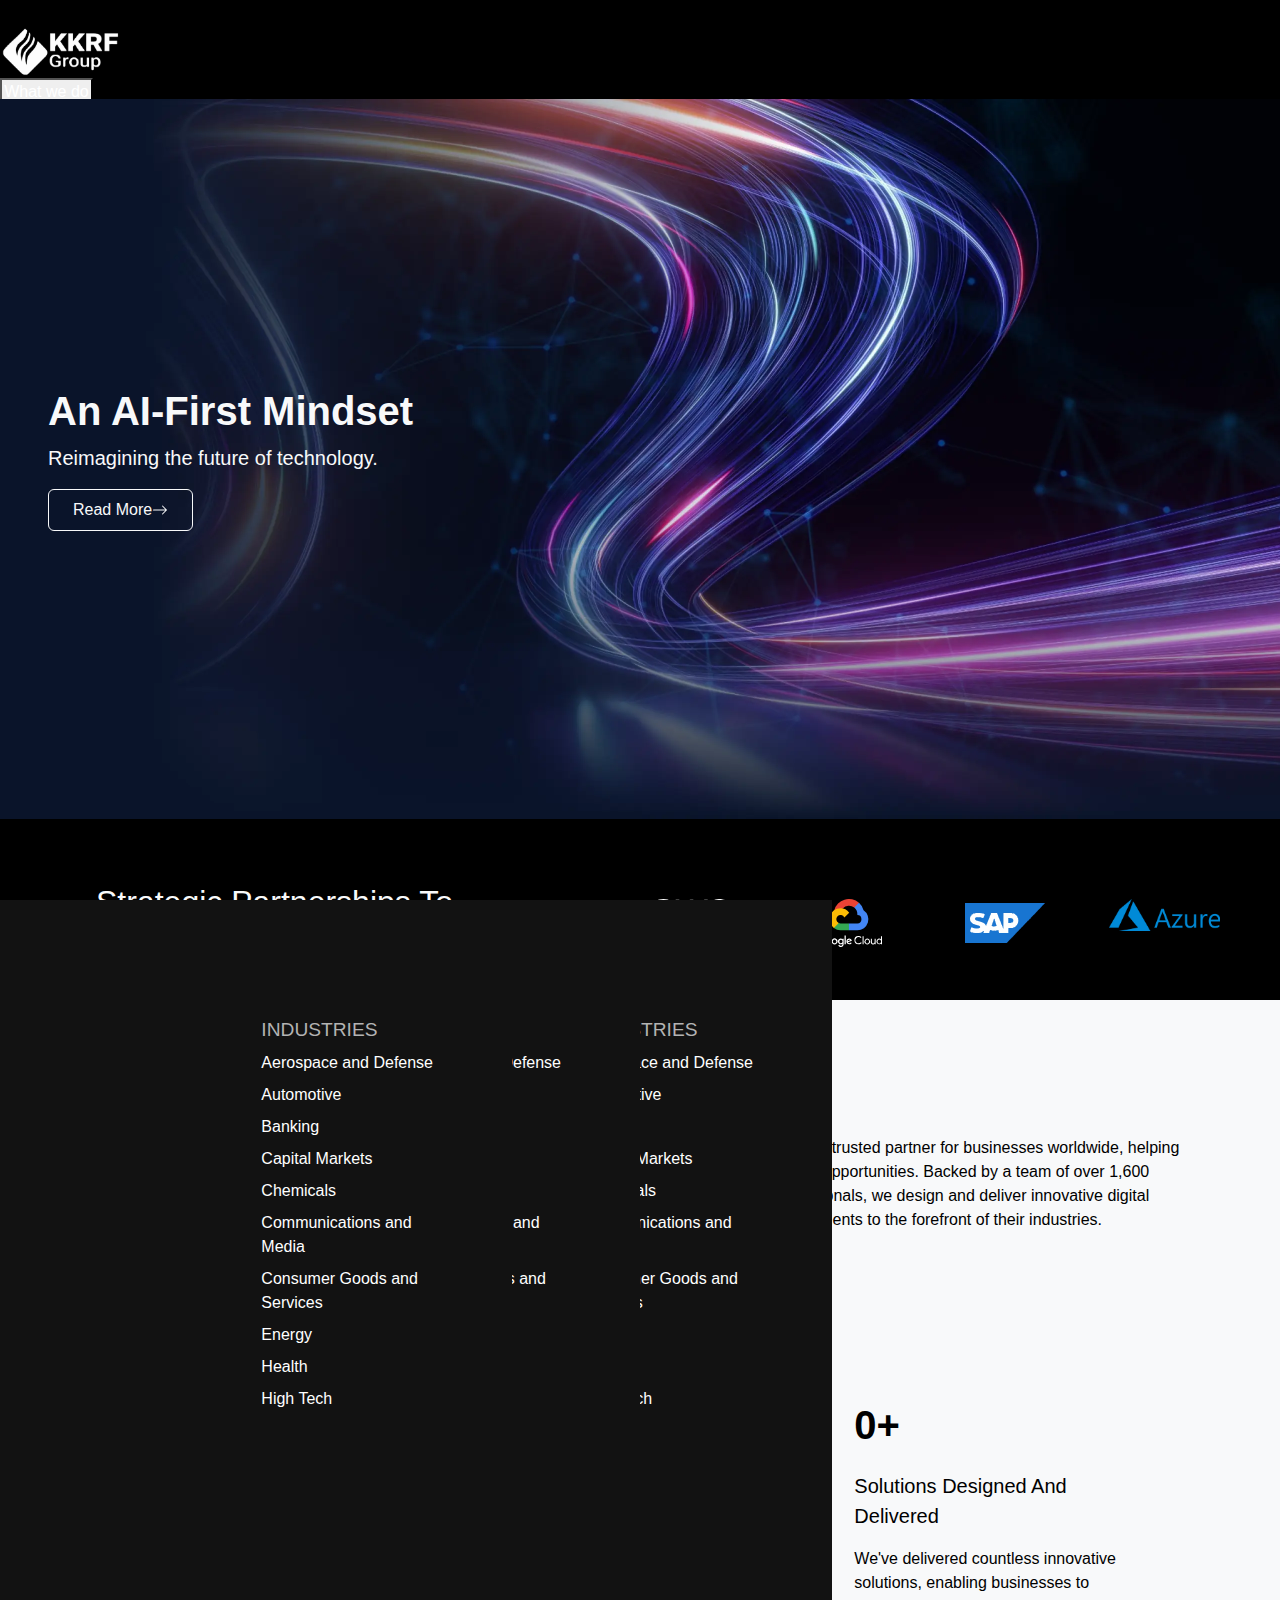
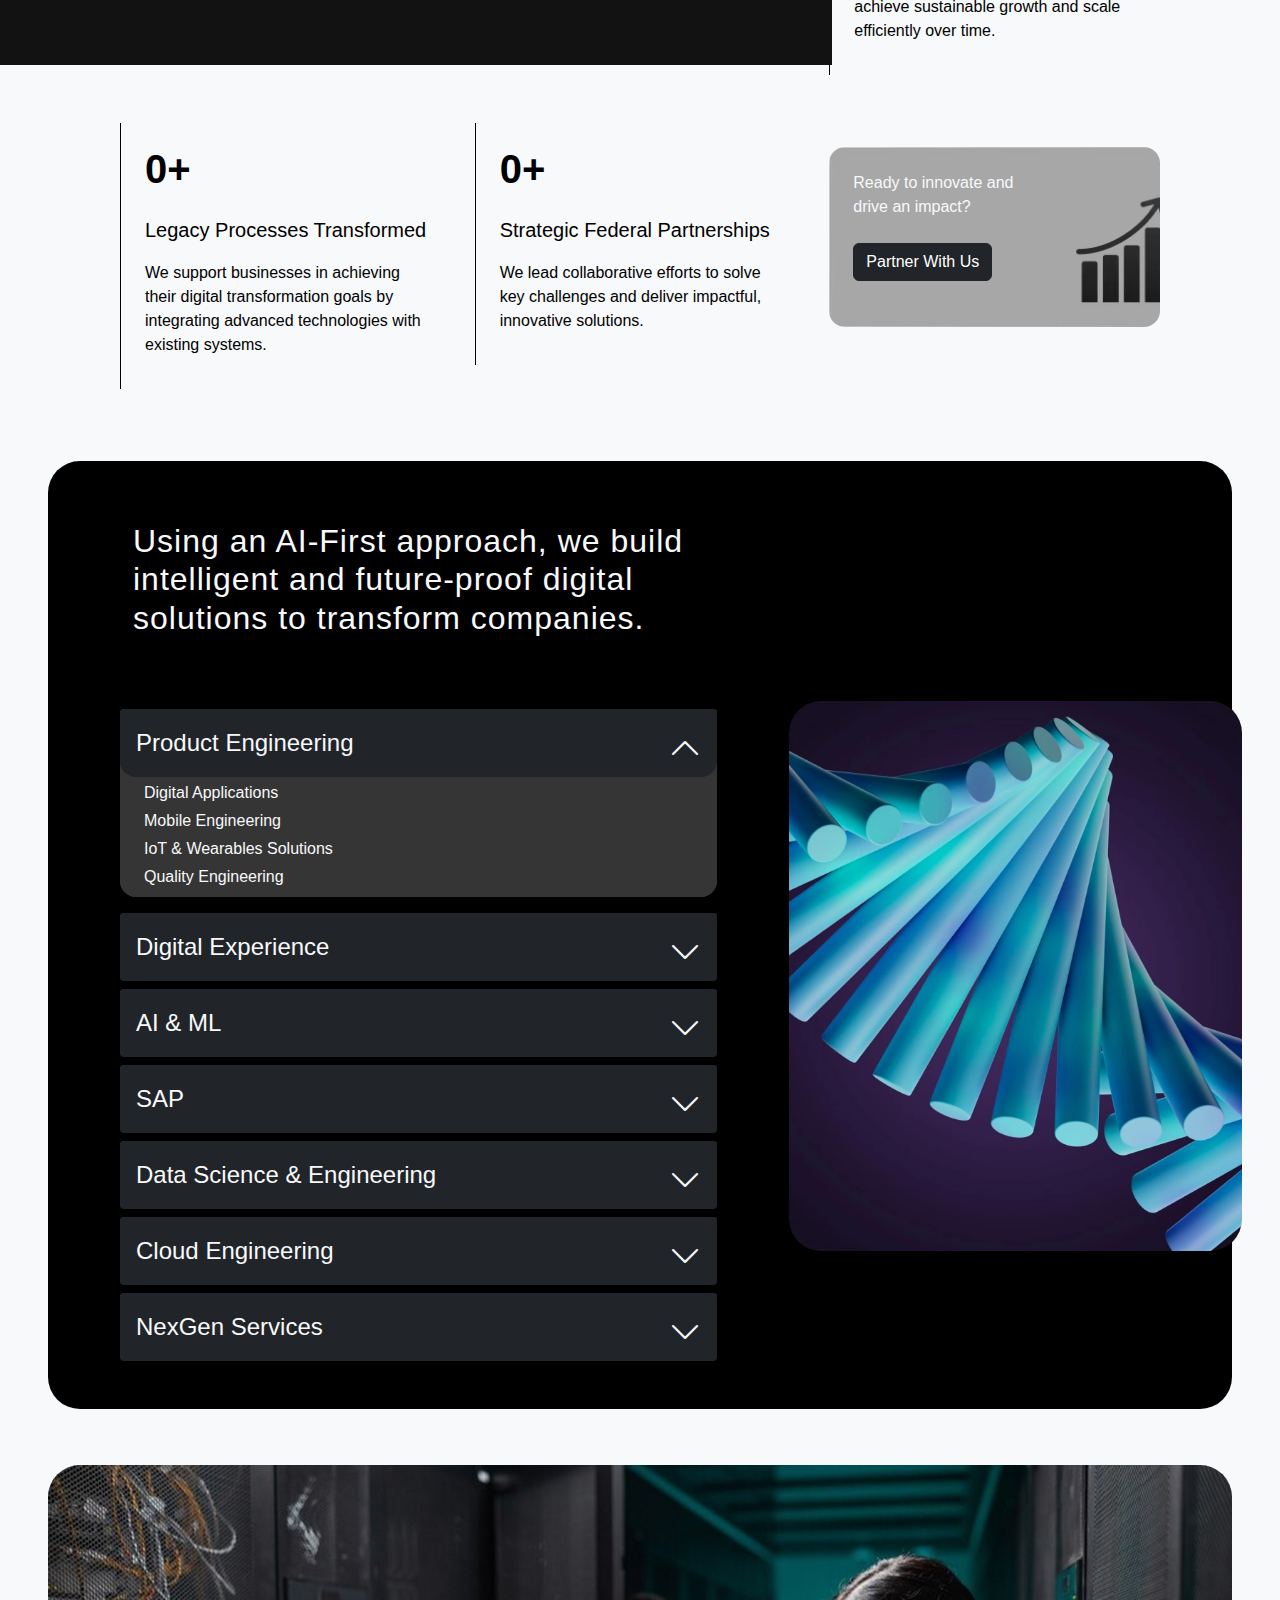
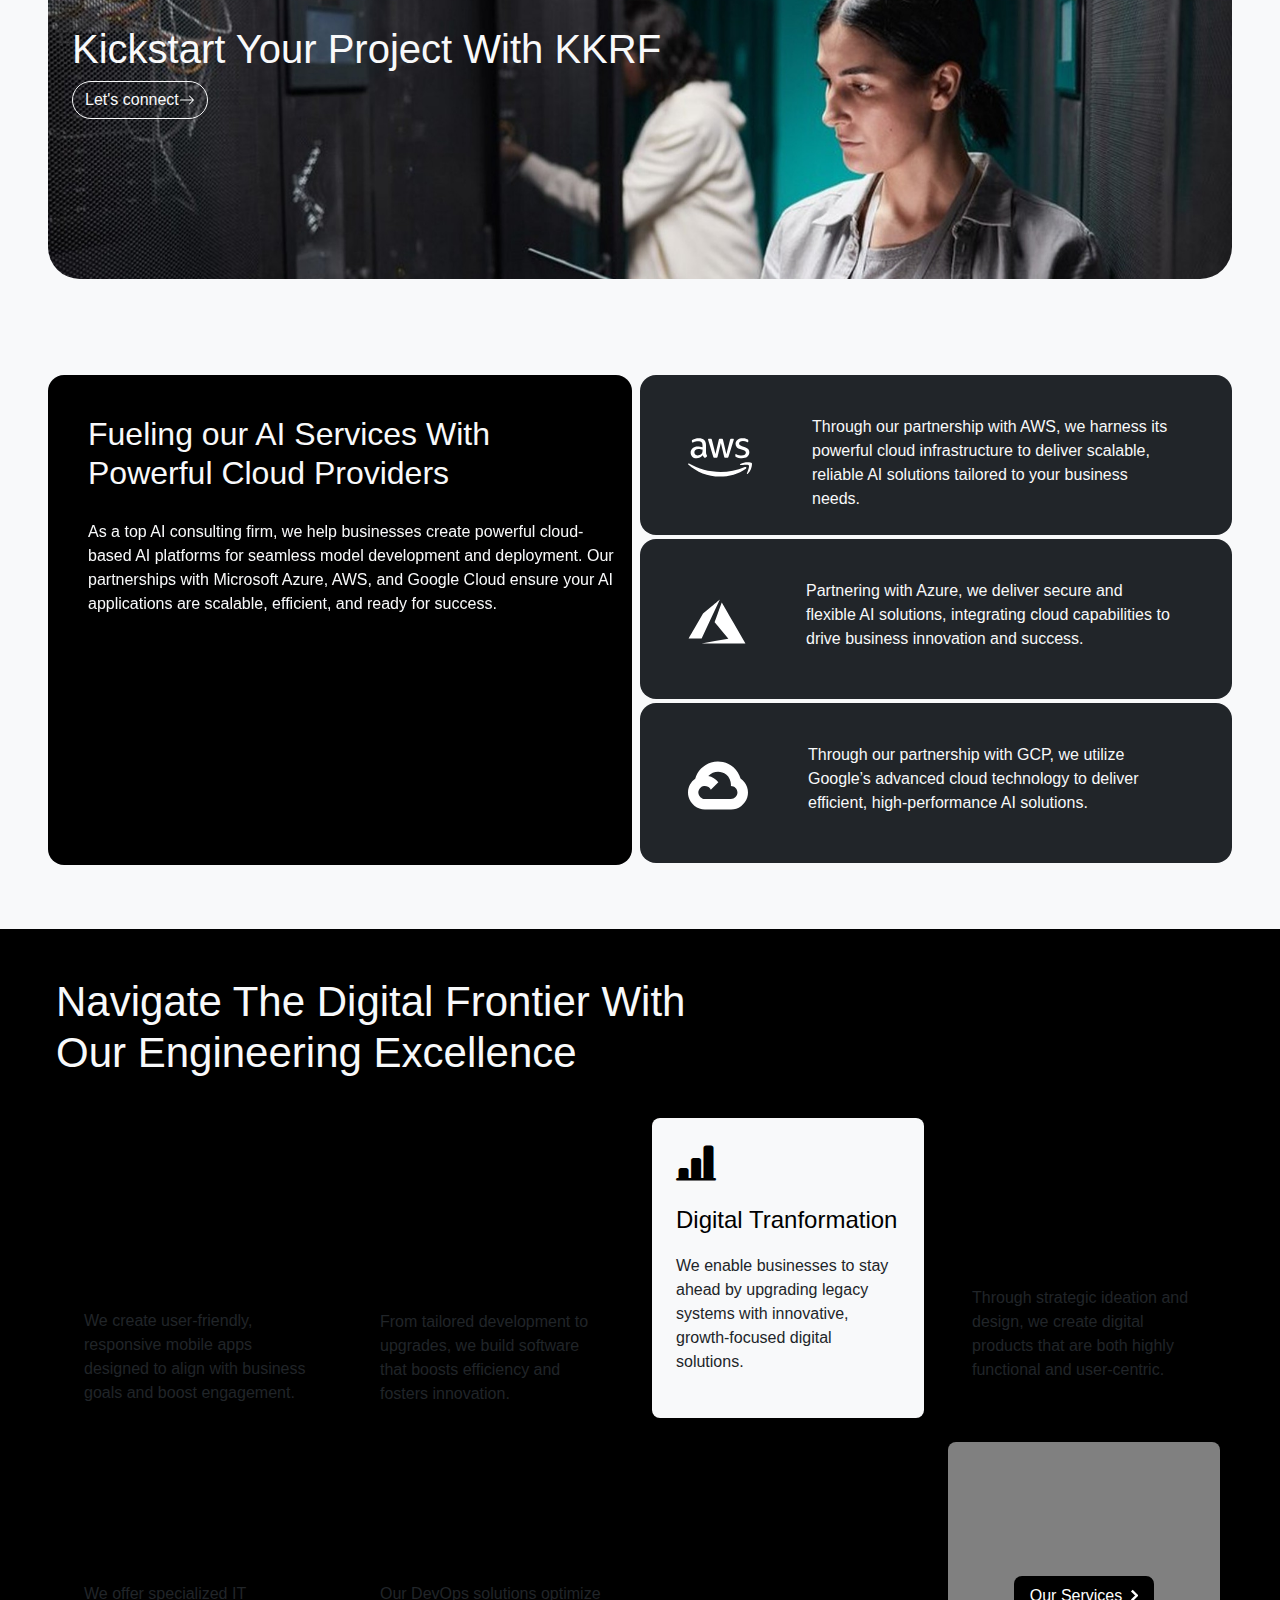
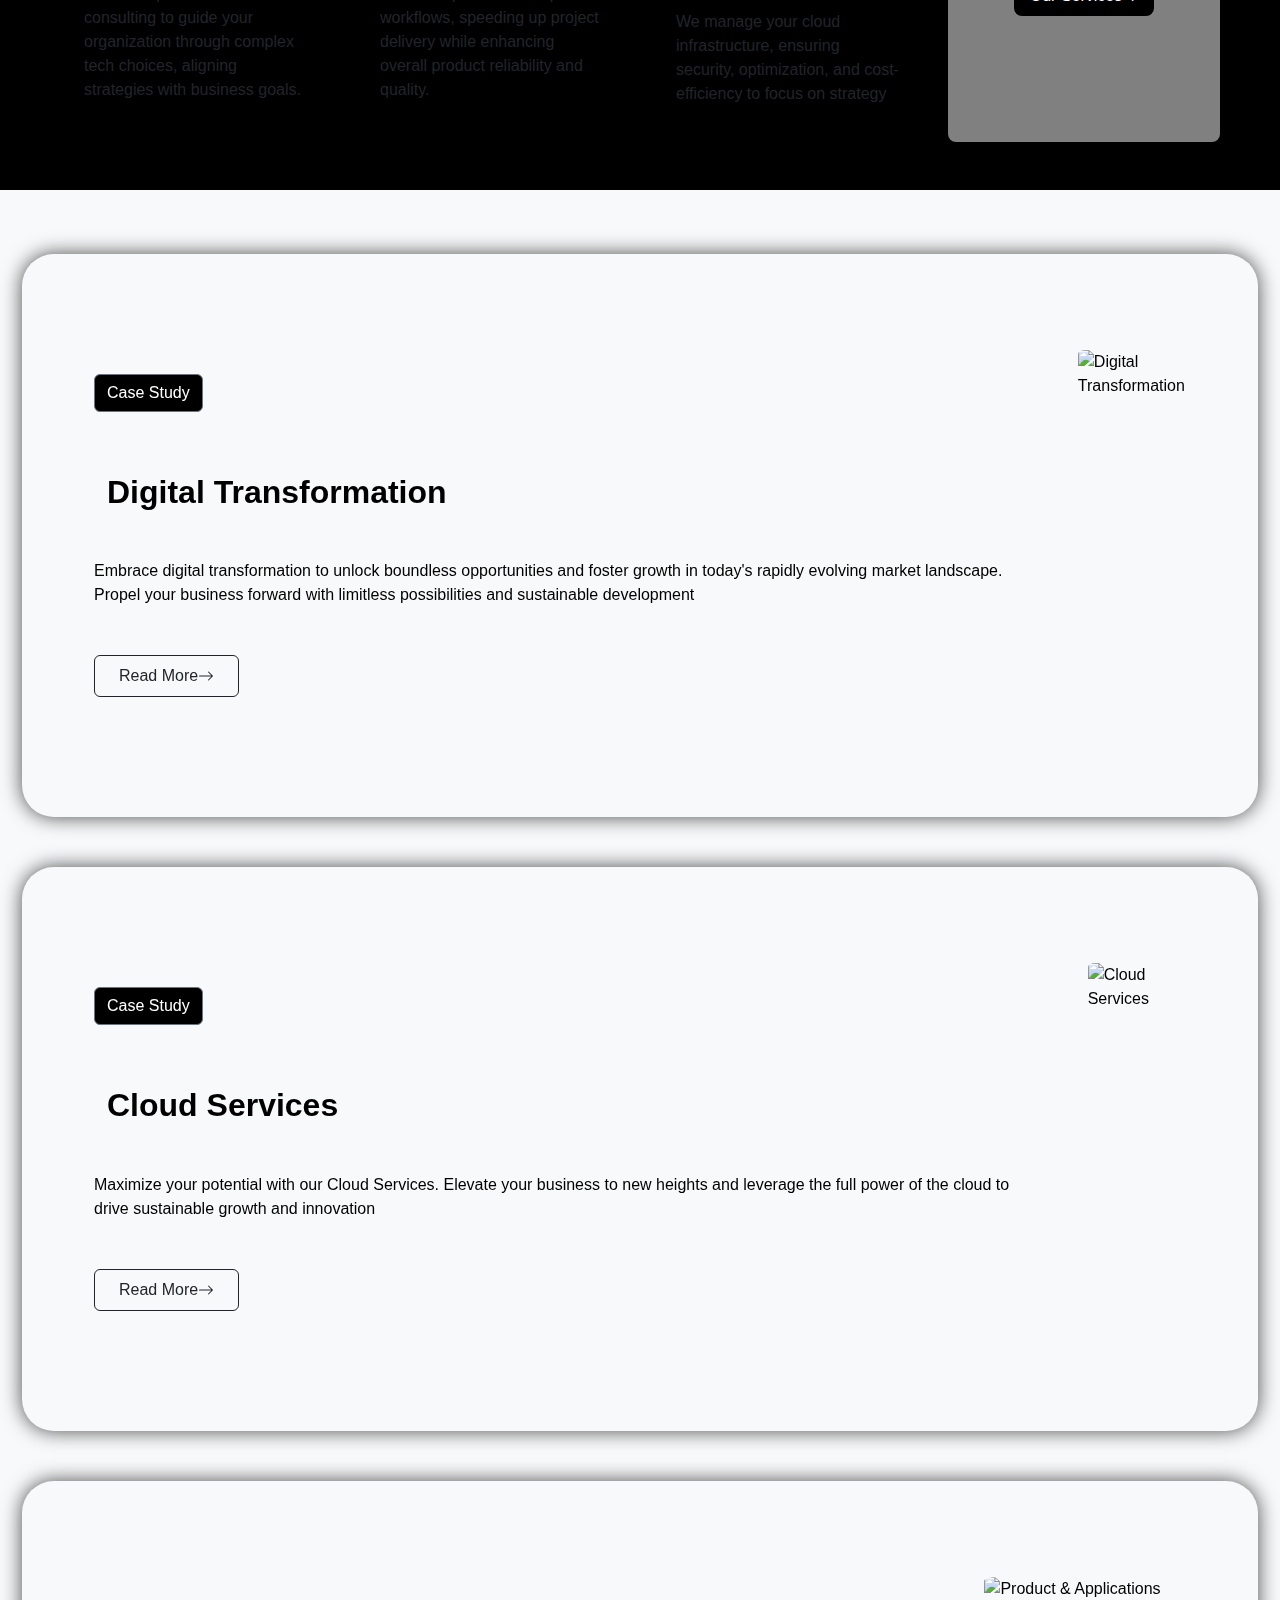
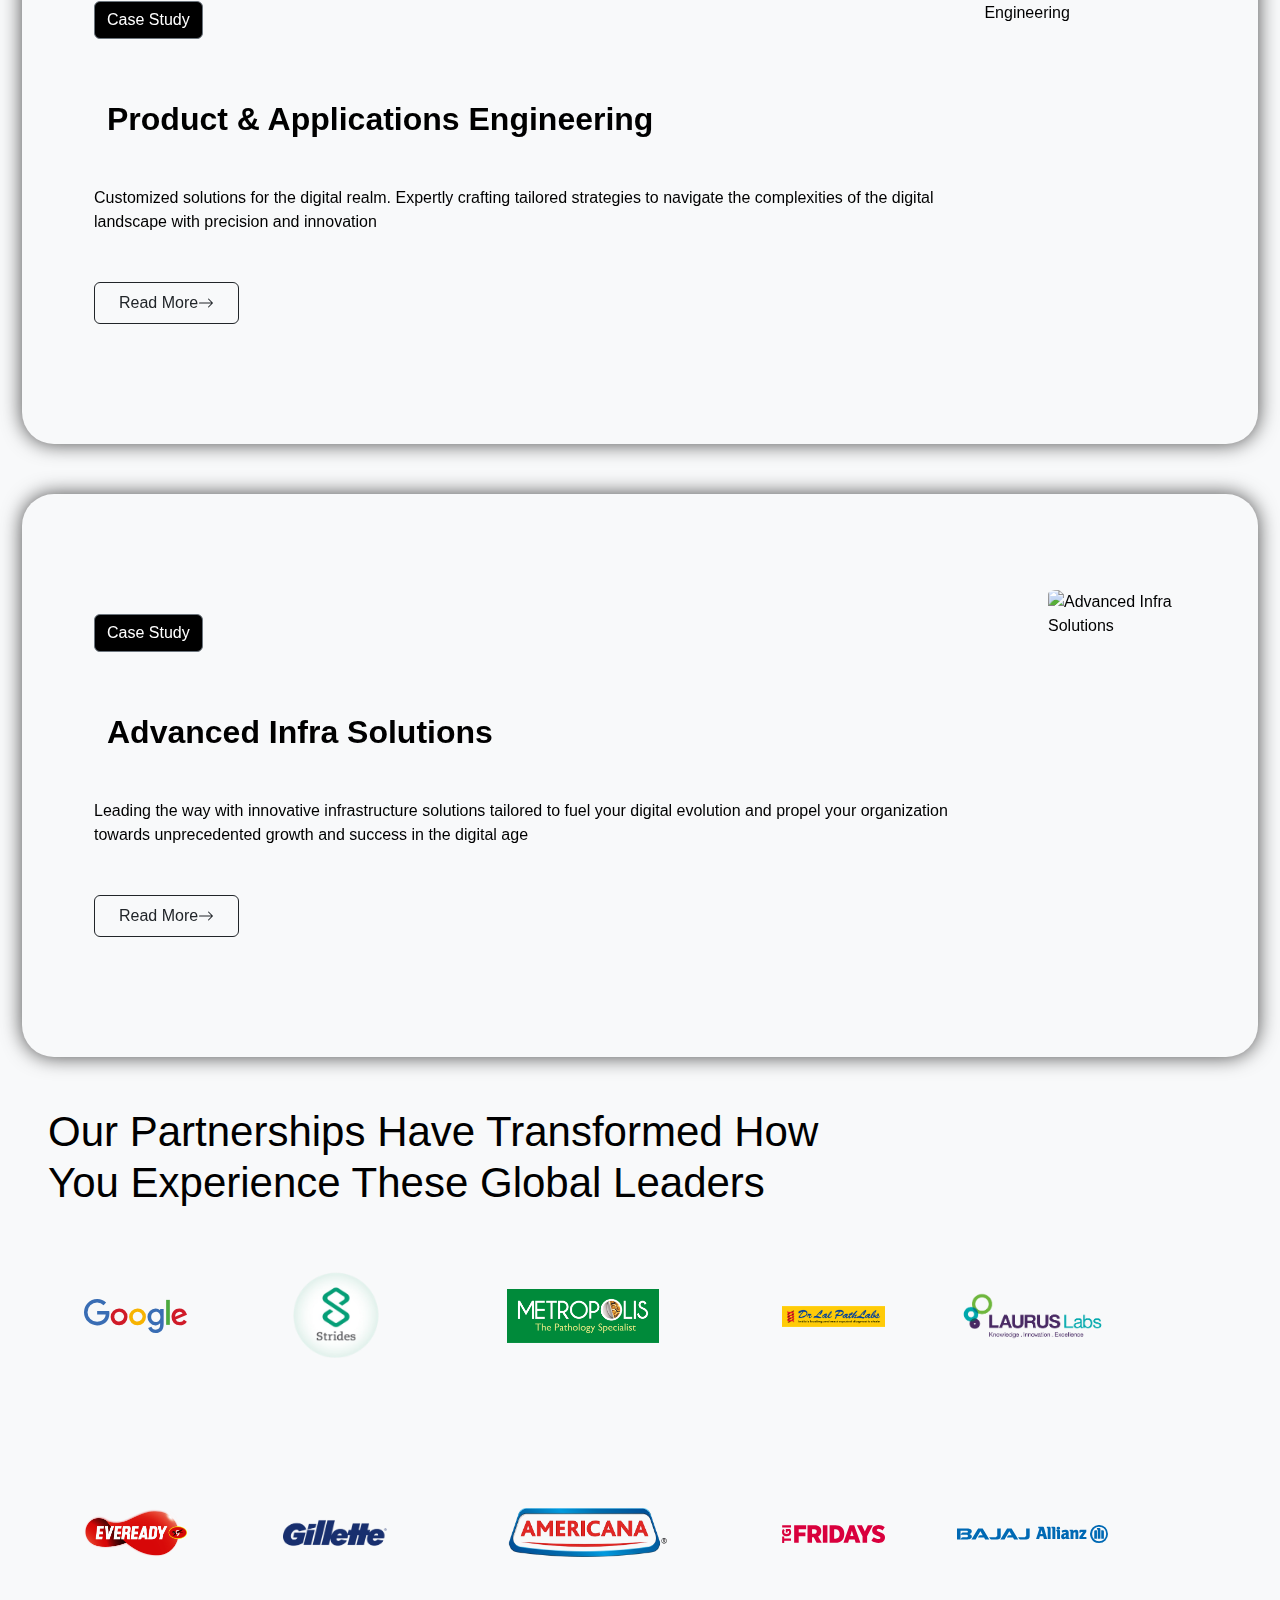
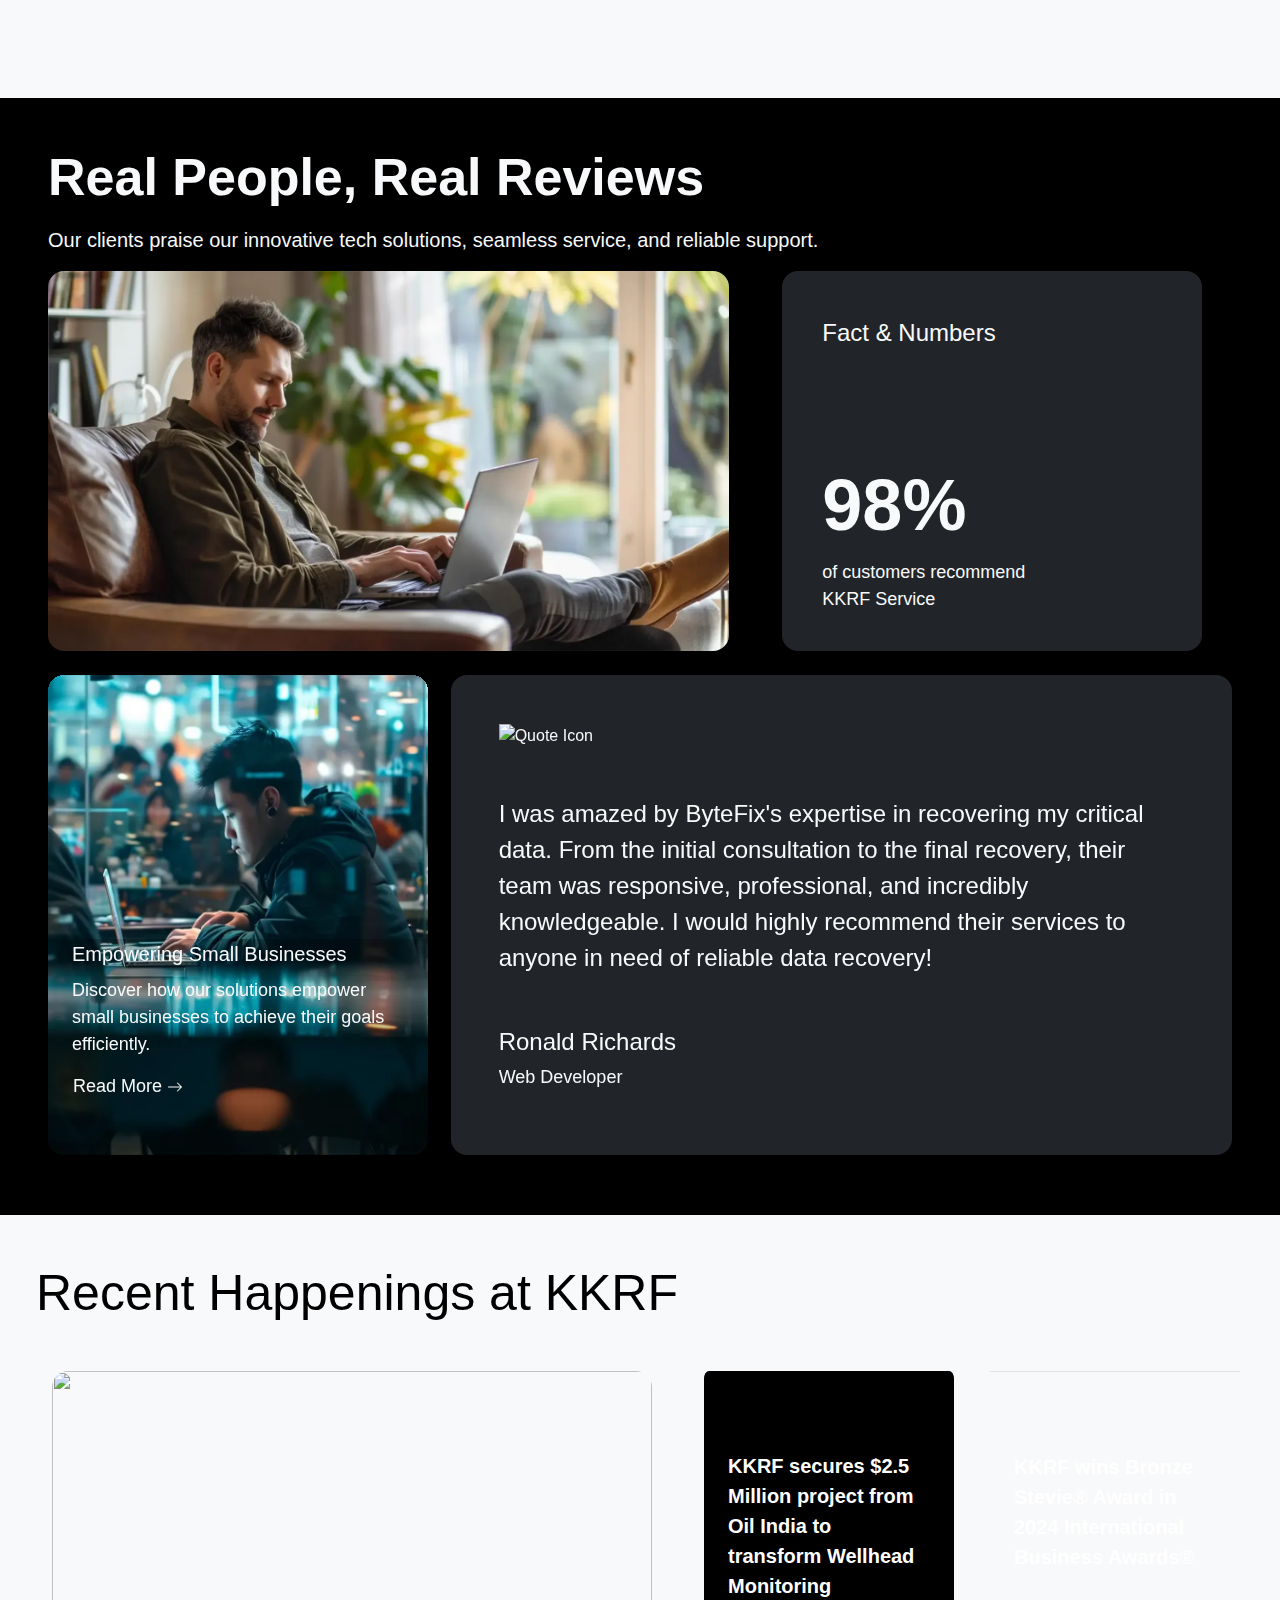
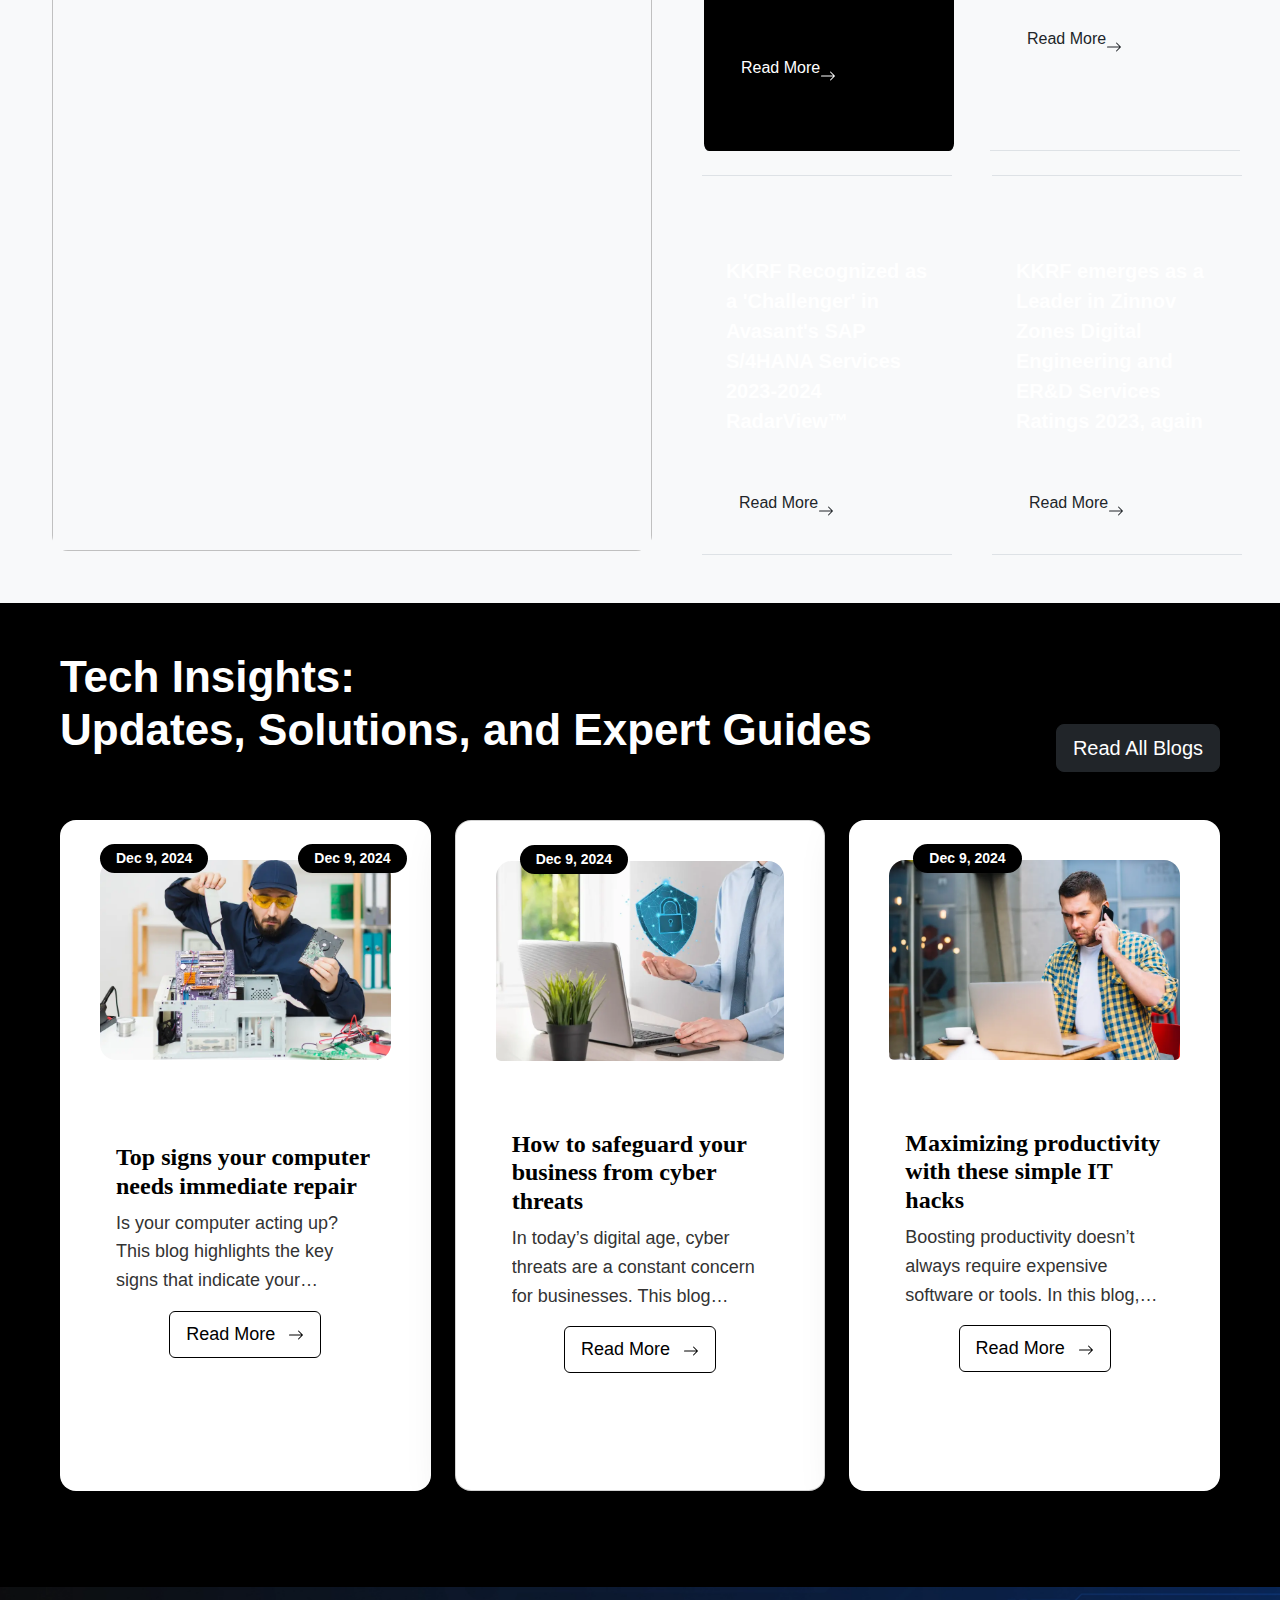
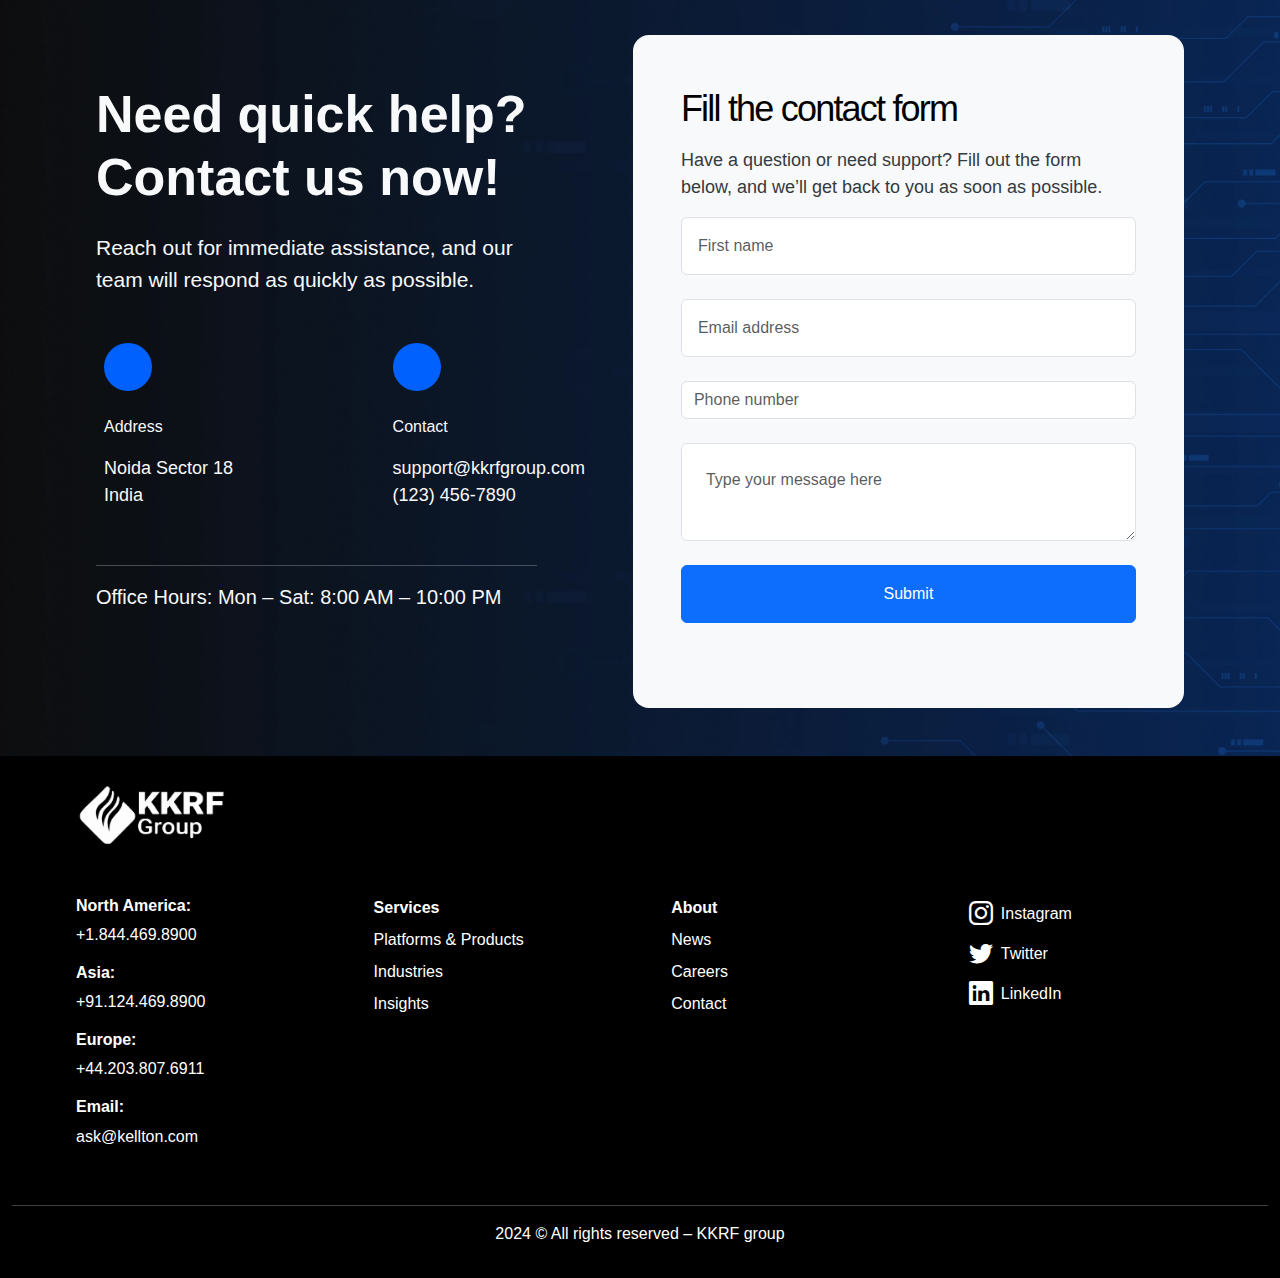
==== commit ae94cc11: "fifth" ====
--- a/index.html
+++ b/index.html
@@ -24,7 +24,7 @@
 
 <body class="bg-light">
   <section>
-    <nav class="navbar-override1 flex items-center px-6 py-4 bg-black relative">
+    <nav class="navbar-override1 flex items-center px-10 py-4 bg-black relative">
       <!-- Logo -->
       <div>
         <img src="assets/blogs/logo.webp" alt="logo" style="max-width: 120px;" />
@@ -370,80 +370,115 @@
       </div>
     </div>
     
-    <div class="tabtab-menu" id="tabtabMenu">
-      <div class="menu-header-tab">
-          <button class="back-btn-tab">
-              <svg width="20" height="20" viewBox="0 0 24 24" fill="none" stroke="currentColor" stroke-width="2">
+    <div class="tabtab-menu" id="tabMenu1">
+      <!-- Header -->
+      <div class="tabtab-menu-header">
+          <button id="backBtn1" class="tabtab-back-btn">
+              <svg width="24" height="24" viewBox="0 0 24 24" fill="none" stroke="currentColor" stroke-width="2">
                   <path d="M19 12H5M12 19l-7-7 7-7"/>
               </svg>
               Back
           </button>
-          <button class="country-selector-tab">
-              <svg width="16" height="16" viewBox="0 0 24 24" fill="none" stroke="currentColor" stroke-width="2">
+          <button id="closeBtn1" class="tabtab-p-2">
+              <svg width="24" height="24" viewBox="0 0 24 24" fill="none" stroke="currentColor" stroke-width="2">
+                  <line x1="18" y1="6" x2="6" y2="18"></line>
+                  <line x1="6" y1="6" x2="18" y2="18"></line>
+              </svg>
+          </button>
+          <button class="tabtab-country-selector">
+              <svg width="20" height="20" viewBox="0 0 24 24" fill="none" stroke="currentColor" stroke-width="2">
                   <circle cx="12" cy="12" r="10"/>
                   <path d="M2 12h20M12 2a15.3 15.3 0 0 1 4 10 15.3 15.3 0 0 1-4 10 15.3 15.3 0 0 1-4-10 15.3 15.3 0 0 1 4-10z"/>
               </svg>
               India
-              <svg width="16" height="16" viewBox="0 0 24 24" fill="none" stroke="currentColor" stroke-width="2">
+              <svg width="20" height="20" viewBox="0 0 24 24" fill="none" stroke="currentColor" stroke-width="2">
                   <path d="M6 9l6 6 6-6"/>
               </svg>
           </button>
       </div>
 
-      <div class="menu-title-tab">
-          What we do
-          <span class="purple-badge-tab">NEW</span>
-      </div>
-
-      <div class="columns-container-tab">
-          <div class="column-tab">
-              <div class="column-title-tab">Capabilities</div>
-              <button class="menu-item-tab">Cloud</button>
-              <button class="menu-item-tab">Cybersecurity</button>
-              <button class="menu-item-tab">Data and Artificial Intelligence</button>
-              <button class="menu-item-tab">Digital Engineering and Manufacturing</button>
-              <button class="menu-item-tab">Emerging Technology</button>
-              <button class="menu-item-tab">Ecosystem Partners</button>
-              <button class="menu-item-tab">Finance and Risk Management</button>
-              <button class="menu-item-tab">Infrastructure and Capital Projects</button>
-              <button class="menu-item-tab">Learning</button>
-              <button class="menu-item-tab">Marketing and Experience</button>
-              <button class="menu-item-tab">Metaverse</button>
-              <button class="menu-item-tab">Sales and Commerce</button>
-              <button class="menu-item-tab">Strategic Managed Services</button>
-              <button class="menu-item-tab">Strategy</button>
-              <button class="menu-item-tab">Supply Chain</button>
-              <button class="menu-item-tab">Sustainability</button>
-              <button class="menu-item-tab">Talent and Organization</button>
-              <button class="menu-item-tab">Technology Transformation</button>
-          </div>
-
-          <div class="divider-tab"></div>
-
-          <div class="column-tab">
-              <div class="column-title-tab">Industries</div>
-              <button class="menu-item-tab">Aerospace and Defense</button>
-              <button class="menu-item-tab">Automotive</button>
-              <button class="menu-item-tab">Banking</button>
-              <button class="menu-item-tab">Capital Markets</button>
-              <button class="menu-item-tab">Chemicals</button>
-              <button class="menu-item-tab">Communications and Media</button>
-              <button class="menu-item-tab">Consumer Goods and Services</button>
-              <button class="menu-item-tab">Energy</button>
-              <button class="menu-item-tab">Health</button>
-              <button class="menu-item-tab">High Tech</button>
-              <button class="menu-item-tab">Industrial</button>
-              <button class="menu-item-tab">Insurance</button>
-              <button class="menu-item-tab">Life Sciences</button>
-              <button class="menu-item-tab">Natural Resources</button>
-              <button class="menu-item-tab">Public Service</button>
-              <button class="menu-item-tab">Private Equity</button>
-              <button class="menu-item-tab">Retail</button>
-              <button class="menu-item-tab">Software and Platforms</button>
-              <button class="menu-item-tab">Travel</button>
-              <button class="menu-item-tab">Utilities</button>
-          </div>
-      </div>
+      <!-- Menu Sections -->
+      <div class="tabtab-menu-section tabtab-active" id="mainMenu1">
+          <button class="tabtab-menu-item" data-target="whatWeDo1">
+              What we do
+              <svg width="20" height="20" viewBox="0 0 24 24" fill="none" stroke="currentColor" stroke-width="2">
+                  <path d="M9 18l6-6-6-6"/>
+              </svg>
+          </button>
+          <button class="tabtab-menu-item">What we think</button>
+          <button class="tabtab-menu-item" data-target="whoWeAre1">
+              Who we are
+              <svg width="20" height="20" viewBox="0 0 24 24" fill="none" stroke="currentColor" stroke-width="2">
+                  <path d="M9 18l6-6-6-6"/>
+              </svg>
+          </button>
+          <button class="tabtab-menu-item" data-target="career1s">
+              Careers
+              <svg width="20" height="20" viewBox="0 0 24 24" fill="none" stroke="currentColor" stroke-width="2">
+                  <path d="M9 18l6-6-6-6"/>
+              </svg>
+          </button>
+          <button class="bottom-link" style="color: white;">Contact Us</button>
+          <div class="social-icons">
+            <a href="#" class="social-icon" aria-label="LinkedIn">
+              <svg width="24" height="24" viewBox="0 0 24 24" fill="#ffffff">
+                <path d="M19 3a2 2 0 0 1 2 2v14a2 2 0 0 1-2 2H5a2 2 0 0 1-2-2V5a2 2 0 0 1 2-2h14m-.5 15.5v-5.3a3.26 3.26 0 0 0-3.26-3.26c-.85 0-1.84.52-2.32 1.3v-1.11h-2.79v8.37h2.79v-4.93c0-.77.62-1.4 1.39-1.4a1.4 1.4 0 0 1 1.4 1.4v4.93h2.79M6.88 8.56a1.68 1.68 0 0 0 1.68-1.68c0-.93-.75-1.69-1.68-1.69a1.69 1.69 0 0 0-1.69 1.69c0 .93.76 1.68 1.69 1.68m1.39 9.94v-8.37H5.5v8.37h2.77z" />
+              </svg>
+            </a>
+            <a href="#" class="social-icon" aria-label="Facebook">
+              <svg width="24" height="24" viewBox="0 0 24 24" fill="#ffffff">
+                <path d="M12 2.04C6.5 2.04 2 6.53 2 12.06C2 17.06 5.66 21.21 10.44 21.96V14.96H7.9V12.06H10.44V9.85C10.44 7.34 11.93 5.96 14.22 5.96C15.31 5.96 16.45 6.15 16.45 6.15V8.62H15.19C13.95 8.62 13.56 9.39 13.56 10.18V12.06H16.34L15.89 14.96H13.56V21.96A10 10 0 0 0 22 12.06C22 6.53 17.5 2.04 12 2.04Z" />
+              </svg>
+            </a>
+          </div>
+      </div>
+
+      <div class="tabtab-menu-section" id="whatWeDo1">
+          <h2 class="tabtab-text-2xl tabtab-font-semibold tabtab-mb-6 " style="font-size:40px; margin-bottom: 15px; margin-top: 15px;">What we do</h2>
+          <button class="tabtab-menu-item" data-target="capabilities1">
+              Capabilities
+              <svg width="20" height="20" viewBox="0 0 24 24" fill="none" stroke="currentColor" stroke-width="2">
+                  <path d="M9 18l6-6-6-6"/>
+              </svg>
+          </button>
+          <button class="tabtab-menu-item" data-target="industries1">
+              Industries
+              <svg width="20" height="20" viewBox="0 0 24 24" fill="none" stroke="currentColor" stroke-width="2">
+                  <path d="M9 18l6-6-6-6"/>
+              </svg>
+          </button>
+      </div>
+
+      <div class="tabtab-menu-section" id="capabilities1">
+          <h2 class="tabtab-text-2xl tabtab-font-semibold tab-heading tabtab-mb-6" style="font-size:40px; margin-bottom: 15px; margin-top: 15px;">Capabilities</h2>
+          <div class="tabtab-grid-layout">
+              <button class="tabtab-menu-item">Cloud</button>
+              <button class="tabtab-menu-item">Cybersecurity</button>
+              
+              <button class="tabtab-menu-item">Cybersecurity</button>
+              <button class="tabtab-menu-item">Cloud</button>
+              <button class="tabtab-menu-item">Cybersecurity</button>
+              <button class="tabtab-menu-item">Cloud</button>
+              <button class="tabtab-menu-item">Cybersecurity</button>
+              <button class="tabtab-menu-item">Cloud</button>
+              <button class="tabtab-menu-item">Cybersecurity</button>
+              <button class="tabtab-menu-item">Cloud</button>
+              <button class="tabtab-menu-item">Cybersecurity</button>
+              <button class="tabtab-menu-item">Cloud</button>
+              <!-- ... other capability items ... -->
+          </div>
+      </div>
+
+      <div class="tabtab-menu-section" id="industries1">
+          <h2 class="tabtab-text-2xl tabtab-font-semibold tabtab-mb-6">Industries</h2>
+          <div class="tabtab-grid-layout">
+              <button class="tabtab-menu-item">Aerospace and Defense</button>
+              <button class="tabtab-menu-item">Automotive</button>
+              <!-- ... other industry items ... -->
+          </div>
+      </div>
+
+      <!-- Footer -->
   </div>
 
     
@@ -461,7 +496,7 @@
             <div class="ms-3 ms-md-5 text-light">
               <h2 class="fs-1 fw-bold">An AI-First Mindset</h2>
               <p class="fs-5">Reimagining the future of technology.</p>
-              <button type="button" class="btn px-4 py-2 btn-outline-light">
+              <button type="button" class="btn button-row px-4 py-2 btn-outline-light">
                 Read More
                 <svg xmlns="http://www.w3.org/2000/svg" width="16" height="16" fill="currentColor"
                   class="bi bi-arrow-right" viewBox="0 0 16 16">
@@ -484,7 +519,7 @@
                 Excellence in the No Code/Low Code Platform category at
                 Stevies International Business Awards.
               </p>
-              <button type="button" class="btn px-4 py-2 btn-outline-light">
+              <button type="button" class="btn px-4 py-2 button-row btn-outline-light">
                 Read More
                 <svg xmlns="http://www.w3.org/2000/svg" width="16" height="16" fill="currentColor"
                   class="bi bi-arrow-right" viewBox="0 0 16 16">
@@ -505,7 +540,7 @@
                 Radarview
                 <sup class="fs-6 fw-normal">TM</sup>
               </h2>
-              <button type="button" class="btn px-4 py-2 btn-outline-light">
+              <button type="button" class="btn button-row px-4 py-2 btn-outline-light">
                 Read More
                 <svg xmlns="http://www.w3.org/2000/svg" width="16" height="16" fill="currentColor"
                   class="bi bi-arrow-right" viewBox="0 0 16 16">
@@ -526,7 +561,7 @@
                 Engineering and ER&amp;D Report, 2023
               </h2>
               <p class="fs-5">Two time leaders on the trot.</p>
-              <button type="button" class="btn px-4 py-2 btn-outline-light">
+              <button type="button" class="btn px-4 button-row py-2 btn-outline-light">
                 Read More
                 <svg xmlns="http://www.w3.org/2000/svg" width="16" height="16" fill="currentColor"
                   class="bi bi-arrow-right" viewBox="0 0 16 16">
@@ -547,7 +582,7 @@
                 Globally recognized for Apps, dApps, &amp; Data Management by
                 the Oscars of the Internet.
               </p>
-              <button type="button" class="btn px-4 py-2 btn-outline-light">
+              <button type="button" class="btn button-row px-4 py-2 btn-outline-light">
                 Read More
                 <svg xmlns="http://www.w3.org/2000/svg" width="16" height="16" fill="currentColor"
                   class="bi bi-arrow-right" viewBox="0 0 16 16">
@@ -608,7 +643,7 @@
 
   <!-- partner section -->
   <section>
-    <div class="d-flex flex-column flex-lg-row bg-black p-4 py-md-5 py-lg-3 px-lg-5 partner-section">
+    <div class="d-flex flex-column flex-lg-row bg-black p-4 py-md-5 py-lg-3 px-lg-5">
       <div class="partners-content pt-lg-5 me-lg-5 ms-lg-5 mb-lg-4">
         <h2 class="text-light fw-normal fs-2 d-md-none">
           Strategic Partnerships To Unlock Greater Business Value
@@ -644,11 +679,11 @@
   <!-- Statistics -->
 
   <section>
-    <div class="container-fluid bg-light pt-5 px-lg-5 text-black">
+    <div class="container-fluid bg-[#f5f5f7] pt-5 px-lg-5 text-black">
       <div class="container align-items-md-center statistics-content-section py-5 px-lg-5">
         <div class="row">
           <div class="col-12 col-md-6">
-            <h2 class="fs-2 fs-md-3  animate__animated animate__fadeInLeft">
+            <h2 class="fs-2 fs-md-4 mb-4 stati-heading animate__animated animate__fadeInLeft">
               Transforming Businesses With Technology That Transcends
               Geographies And Platforms
             </h2>
@@ -758,11 +793,11 @@
 
   <!-- categories section -->
 
-  <section class="bg-light p-lg-2 px-lg-5 ">
+  <section class="bg-[#f5f5f7] p-lg-2 px-lg-5 ">
     <div class="container-fluid py-5 px-3 px-lg-4 bg-black text-light rounded-5">
       <div class="row">
         <div class="col-lg-8">
-          <h2 class="fw-medium mb-5 px-lg-5 categories-section-heading animate__animated animate__flipInX">
+          <h2 class="fw-medium mb-5 px-lg-5 category-heading categories-section-heading animate__animated animate__fadeInUp">
             Using an AI-First approach, we build
             intelligent and future-proof digital
             solutions to transform companies.
@@ -967,12 +1002,12 @@
   <!-- kickstart your career section -->
   <section>
     <div class="container-fluid py-2 px-lg-5 py-lg-5 pb-3 bg-light">
-      <div class="card text-light w-100 px-4 py-md-5 py-1 border-0 rounded-5 kickstart-section-card">
+      <div class="text-light w-100 px-4 py-md-5 py-1 border-0 rounded-5 kickstart-section-card">
         <div class="d-flex flex-column my-5 py-md-5 py-1">
           <div class="my-3 animate__animated animate__fadeIn">
             <h2 class="fw-medium fs-1">Kickstart Your Project With KKRF</h2>
             <div>
-              <button class="btn btn-outline-light me-auto rounded-5" type="button">
+              <button class="btn button-row btn-outline-light me-auto rounded-5" type="button">
                 Let's connect
                 <svg xmlns="http://www.w3.org/2000/svg" width="16" height="16" fill="currentColor"
                   class="bi bi-arrow-right" viewBox="0 0 16 16">
@@ -989,12 +1024,12 @@
 
   <!-- ai-section -->
 
-  <section class="bg-light pt-5 pb-3">
+  <section class="bg-[#f5f5f7] pt-5 pb-3">
     <div class="container-fluid bg-light px-lg-5">
       <div class="d-flex flex-column flex-md-row">
         <div class="col-12 col-md-6">
           <div class="bg-black text-light rounded-4 mb-2 mb-md-5 me-md-2 ai-section-content-card position-relative">
-            <h2 class="fs-2 globe-overlay-heading animate__animated animate__flipInX">Fueling our AI Services With
+            <h2 class="fs-2 globe-overlay-heading animate__animated animate__fadeInUp">Fueling our AI Services With
               Powerful Cloud
               Providers</h2>
             <p class="pt-2 mb-md-5 pb-md-5 globe-overlay-para pe-3 animate__animated animate__fadeInLeft">As a top AI
@@ -1050,17 +1085,17 @@
   <section>
     <div class="container-fluid bg-black px-2 pt-4 pb-3 px-lg-5 text-light pb-lg-5">
       <div class="heading-section mt-4 mb-3 fw-medium">
-        <h2 class="px-2 px-lg-2 navigation-section-heading animate__animated animate__flipInX">
+        <h2 class="px-2 px-lg-2 navigation-section-heading animate__animated animate__flipInUp">
           Navigate The Digital Frontier With <br class="d-none d-md-inline"> Our Engineering Excellence
         </h2>
       </div>
       <div class="container-fluid">
         <div class="row">
-          <div class="col-12 col-md-6 col-lg-3 animate__animated animate__bounceIn">
+          <div class="col-12 col-md-6 col-lg-4 col-xl-3 animate__animated animate__fadeInleft">
             <a href="#" class="text-decoration-none">
-              <div class="mt-md-4 mt-2 p-4 bg-light text-black rounded-3 navigation-section-card">
+              <div class="mt-md-4 mt-2 p-4 bg-[#f5f5f7] text-black rounded-3 navigation-section-card">
                 <div class="d-flex flex-column justify-content-between">
-                  <div class="">
+                  <div class="mb-4 mt-2">
                     <span class="material-symbols-outlined fs-1">
                       smartphone
                     </span>
@@ -1079,11 +1114,11 @@
               </div>
             </a>
           </div>
-          <div class="col-12 col-md-6 col-lg-3 animate__animated animate__bounceIn">
+          <div class="col-12 col-md-6 col-lg-4 col-xl-3 animate__animated animate__fadeInLeft">
             <a href="#" class="text-decoration-none">
-              <div class="p-4 mt-2 mt-md-4 bg-light text-black rounded-3 navigation-section-card">
+              <div class="px-4 py-4 mt-2 mt-md-4 bg-[#f5f5f7] text-black rounded-3 navigation-section-card">
                 <div class="d-flex flex-column justify-content-center">
-                  <div class="">
+                  <div class="mb-4 mt-2">
                     <svg xmlns="http://www.w3.org/2000/svg" height="48px" viewBox="0 -960 960 960" width="48px"
                       fill="#00000">
                       <path
@@ -1103,7 +1138,7 @@
               </div>
             </a>
           </div>
-          <div class="col-12 col-md-6 col-lg-3 animate__animated animate__bounceIn">
+          <div class="col-12 col-md-6 col-lg-4 col-xl-3 animate__animated animate__fadeInLeft">
             <a href="#" class="text-decoration-none">
               <div class="px-4 py-4 py-lg-2 mt-2 mt-md-4 bg-light text-black rounded-3 navigation-section-card">
                 <div class="mt-2">
@@ -1117,9 +1152,9 @@
               </div>
             </a>
           </div>
-          <div class="col-12 col-md-6 col-lg-3 animate__animated animate__bounceIn">
+          <div class="col-12 col-md-6 col-lg-4 col-xl-3 animate__animated animate__fadeInLeft">
             <a href="#" class="text-decoration-none">
-              <div class="px-4 py-4 py-lg-3 mt-2 mt-md-4 bg-light text-black rounded-3 navigation-section-card">
+              <div class="px-4 py-4 py-lg-3 mt-2 mt-md-4 bg-[#f5f5f7] text-black rounded-3 navigation-section-card">
                 <div class="mt-2">
                   <svg xmlns="http://www.w3.org/2000/svg" height="48px" viewBox="0 -960 960 960" width="48px"
                     fill="#00000">
@@ -1127,7 +1162,7 @@
                       d="M197-197q-54-54-85.5-127T80-480q0-83 31.5-156T197-763l36 36q-49 47-76 111.5T130-480q0 71 27 135.5T233-233l-36 36Zm80-80q-38-38-62.5-91.5T190-480q0-58 24.5-111.5T277-683l35 35q-34 30-53 76t-19 92q0 46 19 92t53 76l-35 35Zm165-23q0-21-15-43t-32.5-45Q377-411 362-436.5T347-490q0-55 39-94t94-39q55 0 94 39t39 94q0 28-15 53.5T565.5-388Q548-365 533-343t-15 43h-76Zm-2 90v-50h80v50h-80Zm243-67-35-35q34-30 53-76t19-92q0-46-19-92t-53-76l35-35q38 38 62.5 91.5T770-480q0 58-24.5 111.5T683-277Zm80 80-36-36q49-47 76-111.5T830-480q0-71-27-135.5T727-727l36-36q54 54 85.5 127T880-480q0 83-31.5 156T763-197Z" />
                   </svg>
                 </div>
-                <p class="fw-medium fs-4 mt-3 mt-lg-2">Ideation And Design Strategy</p>
+                <p class="fw-medium fs-4 mt-4 mt-lg-2">Ideation And Design Strategy</p>
                 <p class="fs-6 text-dark">
                   Through strategic ideation and design, we create digital products that are both highly functional and
                   user-centric.
@@ -1135,9 +1170,9 @@
               </div>
             </a>
           </div>
-          <div class="col-12 col-md-6 col-lg-3 animate__animated animate__bounceIn">
+          <div class="col-12 col-md-6 col-lg-4 col-xl-3 animate__animated animate__fadeInRight">
             <a href="#" class="text-decoration-none">
-              <div class="px-4 py-4 mt-2 mt-md-4 bg-light text-black rounded-3 navigation-section-card">
+              <div class="px-4 py-4 mt-2 mt-md-4 bg-[#f5f5f7] text-black rounded-3 navigation-section-card">
                 <div class="mt-2">
                   <svg xmlns="http://www.w3.org/2000/svg" height="48px" viewBox="0 -960 960 960" width="48px"
                     fill="#00000">
@@ -1152,9 +1187,9 @@
               </div>
             </a>
           </div>
-          <div class="col-12 col-md-6 col-lg-3 animate__animated animate__bounceIn">
+          <div class="col-12 col-md-6 col-lg-4 col-xl-3 animate__animated animate__fadeInRight">
             <a href="#" class="text-decoration-none">
-              <div class="px-4 py-4 mt-2 mt-md-4 bg-light text-black rounded-3 navigation-section-card">
+              <div class="px-4 py-4 mt-2 mt-md-4 bg-[#f5f5f7] text-black rounded-3 navigation-section-card">
                 <div class="mt-2">
                   <svg xmlns="http://www.w3.org/2000/svg" height="48px" viewBox="0 -960 960 960" width="48px"
                     fill="#00000">
@@ -1170,9 +1205,9 @@
               </div>
             </a>
           </div>
-          <div class="col-12 col-md-6 col-lg-3 animate__animated animate__bounceIn">
+          <div class="col-12 col-md-6 col-lg-4 col-xl-3 animate__animated animate__fadeInRight">
             <a href="#" class="text-decoration-none">
-              <div class="px-4 py-4 py-lg-2 mt-2 mt-md-4 bg-light text-black rounded-3 navigation-section-card">
+              <div class="px-4 py-4 py-lg-2 mt-2 mt-md-4 bg-[#f5f5f7] text-black rounded-3 navigation-section-card">
                 <div class="mt-2 mt-lg-3">
                   <svg xmlns="http://www.w3.org/2000/svg" height="48px" viewBox="0 -960 960 960" width="48px"
                     fill="#00000">
@@ -1187,10 +1222,10 @@
               </div>
             </a>
           </div>
-          <div class="col-12 col-md-6 col-lg-3 animate__animated animate__bounceIn">
+          <div class="col-12 col-md-6 col-lg-4 col-xl-3 animate__animated animate__fadeInRight">
             <div class="our_services_cta px-4 py-4 mt-2 mt-md-4 rounded-3 navigation-section-card">
-              <div class="our-services-btn rounded-3 px-3 py-2">
-                <a href="#" target="_blank" class="text-white text-decoration-none">
+              <div class="our-services-btn button-row rounded-3 px-3 py-2">
+                <a href="#" target="_blank" class="text-white d-flex flex-row justify-content-center align-items-center text-decoration-none">
                   <span>Our Services</span>
                   <svg width="16px" height="13px" viewBox="0 0 13 10">
                     <polyline points="8 1 12 5 8 9" stroke="#fff" stroke-width="2" fill="none"></polyline>
@@ -1204,7 +1239,7 @@
   </section>
 
   <!-- case study section -->
-  <section class="bg-light">
+  <section class="bg-[#f5f5f7]">
     <div class="container-fluid">
 
       <ul id="case-study-cards" class="no-padding pt-5">
@@ -1216,53 +1251,44 @@
   </section>
 
   <!-- More Partners Section -->
-  <section class="bg-light">
+  <section class="bg-[#f5f5f7]">
     <div class="container-fluid px-5 px-md-3 px-lg-5">
-      <h2 class="more-parteners-heading animate__animated animate__flipInX">Our Partnerships Have Transformed How<br
+      <h2 class="more-parteners-heading text-black animate__animated animate__fadeInUp">Our Partnerships Have Transformed How<br
           class="d-none d-md-inline"> You
         Experience These Global Leaders</h2>
       <div class="row mb-5 me-auto">
         <div class="col-6 col-md-3 col-lg-2 my-auto p-5">
           <figure>
             <img src="assets/brands/google-logo-color.svg" alt="Google brand 10"
-              class="w-100 animate__animated animate__fadeInDown">
+              class="w-100 animate__animated animate__fadeInUp">
           </figure>
         </div>
 
         <div class="col-6 col-md-3 col-lg-2 my-auto p-5">
           <figure>
             <img src="assets/brands/brand2-removebg-preview.png" alt="Strides brand 2"
-              class="w-100 animate__animated animate__fadeInDown">
+              class="w-100 animate__animated animate__fadeInUp">
           </figure>
         </div>
-        <!-- <div class="col-6 col-md-3 col-lg-2 my-auto p-5">
-          <figure>
-            <img src="assets/brands/Berger.png" alt="Berger brand 3" class="w-100">
-          </figure>
-        </div> -->
         <div class="col-6 col-md-3 col-lg-3 my-auto p-5 ">
           <figure>
             <img src="assets/brands/brand4.png" alt="Metropolis brand 4"
-              class="w-75 ms-lg-4 animate__animated animate__fadeInDown">
+              class="w-75 ms-lg-4 animate__animated animate__fadeInUp">
           </figure>
         </div>
         <div class="col-6 col-md-3 col-lg-2 my-auto p-5">
           <figure>
             <img src="assets/brands/brand5.png" alt="Dr lal Path Labs brand 5"
-              class="w-100 animate__animated animate__fadeInDown">
+              class="w-100 animate__animated animate__fadeInUp">
           </figure>
         </div>
         <div class="col-6 col-md-3 col-lg-2 my-auto p-4">
           <figure>
             <img src="assets/brands/brand6.png" alt="laurus labs brand 6"
-              class="w-100 animate__animated animate__fadeInDown">
+              class="w-100 animate__animated animate__fadeInUp">
           </figure>
         </div>
-        <!-- <div class="col-6 col-md-3 col-lg-2 my-auto p-5 p-lg-5">
-          <figure>
-            <img src="assets/brands/brand7.png" alt="Pfizer brand 7" class="w-100">
-          </figure>
-        </div> -->
+       
         <div class="col-6 col-md-3 col-lg-2 my-auto p-5 d-md-none d-lg-inline">
           <figure>
             <img src="assets/brands/brand8.png" alt="Everyday brand 8"
@@ -1310,390 +1336,213 @@
     <div class="container-fluid bg-black text-light pt-5 px-4 px-md-5">
       <div class="d-flex flex-column px-md-4 px-lg-0">
         <div class="col-12">
-          <h2
-            class="client-reviews-heading text-center fw-semibold mb-3 text-md-start animate__animated animate__flipInX">
-            Real People, Real Reviews</h2>
-          <p class="fs-5 animate__animated animate__fadeInLeft">Our clients praise our innovative tech solutions,
-            seamless
-            service, and reliable support.</p>
+          <h2 class="client-reviews-heading text-center fw-semibold mb-3 text-md-start animate__animated animate__flipInX">
+            Real People, Real Reviews
+          </h2>
+          <p class="fs-5 mb-8 animate__animated animate__fadeInLeft">
+            Our clients praise our innovative tech solutions, seamless service, and reliable support.
+          </p>
         </div>
         <div class="row">
-          <div class="col-12 col-lg-7 animate__animated animate__bounceIn">
-            <div class="mb-4">
-              <img src="assets/client-reviews/client-reviews-image-1.webp" class="w-100 rounded-4 client-review-image"
-                alt="client reviews image 1">
-            </div>
-          </div>
-          <div class="col-12 col-lg-5 animate__animated animate__bounceIn">
+          <!-- Left Column: Image -->
+          <div class="col-12 col-lg-7 col-xl-7 animate__animated animate__bounceIn mb-4 mb-lg-0">
+            <div>
+              <img src="assets/client-reviews/client-reviews-image-1.webp" class="w-100 rounded-4 client-review-image" alt="client reviews image 1">
+            </div>
+          </div>
+          <!-- Right Column: Fact & Numbers Card -->
+          <div class="col-12 col-lg-5 col-xl-5 animate__animated animate__bounceIn">
             <div class="client-reviews-facts-card bg-dark text-light p-4 rounded-4 mb-4 mx-md-auto">
               <p class="fs-2 mb-4 mt-1 fact-and-numbers">Fact & Numbers</p>
-              <p class="client-reviews-facts-card-para client-reviews-facts-card-lg-para"> <span
-                  class="client-reviews-facts-card-percentage fw-bold">98%</span>
+              <p class="client-reviews-facts-card-para client-reviews-facts-card-lg-para">
+                <span class="client-reviews-facts-card-percentage fw-bold">98%</span>
                 <br> of customers recommend
-                <br>KKRF Service</p>
-              <p></p>
+                <br>KKRF Service
+              </p>
             </div>
           </div>
         </div>
         <div class="row">
-          <div class="col-12 col-lg-4 animate__animated animate__bounceIn">
-            <div class="rounded-4">
-              <div id="carouselExampleSlidesOnly"
-                class="carousel slide mb-4 client-reviews-stories-card position-relative mx-md-auto"
-                data-bs-ride="carousel">
-                <div class="carousel-inner rounded-4" id="customerStoriesCarousel">
-                  <!-- Dynamic content will be rendered here -->
-                </div>
-              </div>
-            </div>
-
-            <!-- <div class="mb-4 client-reviews-stories-card position-relative mx-md-auto">
-              <div>
-                <img src="assets/client-reviews/client-reviews-image-2.webp"
-                  class="client-reviews-stories-card-image w-100 rounded-4" alt="">
-              </div>
-              <div class="client-reviews-stories-card-content px-4">
-                <p class="mb-2 fs-5">Our Customer Stories</p>
-                <p class="mb-2 client-reviews-facts-card-para">Learn how our timely IT solutions helps growing companies
-                  and Why local businesses rely on ByteFix
-                </p>
-                <div>
-                  <a href="#" class="text-decoration-none text-light">
-                    <button type="button" class="mb-5 btn text-light px-0 client-reviews-facts-card-para">
-                      Read More
-                      <svg xmlns="http://www.w3.org/2000/svg" width="16" height="16" fill="currentColor"
-                        class="bi bi-arrow-right" viewBox="0 0 16 16">
-                        <path fill-rule="evenodd"
-                          d="M1 8a.5.5 0 0 1 .5-.5h11.793l-3.147-3.146a.5.5 0 0 1 .708-.708l4 4a.5.5 0 0 1 0 .708l-4 4a.5.5 0 0 1-.708-.708L13.293 8.5H1.5A.5.5 0 0 1 1 8" />
-                      </svg>
-                  </a>
-                  </button>
-                </div>
-
-              </div>
-            </div> -->
-          </div>
-          <div class="col-12 col-lg-8 animate__animated animate__bounceIn">
+          <!-- Left Column: Customer Stories Carousel -->
+          <div class="col-12 col-lg-4 col-xl-4 animate__animated animate__bounceIn mb-4 mb-lg-0">
+            <div id="carouselExampleSlidesOnly" class="carousel slide mb-4 client-reviews-stories-card position-relative mx-md-auto" data-bs-ride="carousel">
+              <div class="carousel-inner rounded-4" id="customerStoriesCarousel">
+                <!-- Dynamic content will be rendered here -->
+              </div>
+            </div>
+          </div>
+          <!-- Right Column: Customer Reviews Carousel -->
+          <div class="col-12 col-lg-8 col-xl-8 animate__animated animate__bounceIn">
             <div class="bg-dark text-light rounded-4 mb-4">
-              <!-- <div class="carousel-inner carousel-for-reviews" id="customerReviews">
-                  <div class="carousel-item active">
-                    <div class="mb-4">
-                      <img
-                        src="https://cdn.prod.website-files.com/6753c944298bec1f730af5a1/675521e96a09d65d0bc2699a_quote.svg"
-                        alt="">
-                    </div>
-                    <div class="fs-5 mt-lg-5">
-                      <p>I was amazed by ByteFix's expertise in recovering my critical data. From the initial
-                        consultation to
-                        the final recovery, their team was responsive, professional, and incredibly knowledgeable. I
-                        would
-                        highly recommend their services to anyone in need of reliable data recovery!</p>
-                      <p class="mb-1 mt-lg-5">Ronald Richards</p>
-                      <p class="client-reviews-facts-card-para text-secondary-50">Web Developer</p>
-                    </div>
-                  </div>
-                  <div class="carousel-item">
-                    <div class="mb-4">
-                      <img
-                        src="https://cdn.prod.website-files.com/6753c944298bec1f730af5a1/675521e96a09d65d0bc2699a_quote.svg"
-                        alt="">
-                    </div>
-                    <div class="fs-5 mt-lg-5">
-                      <p>I was amazed by ByteFix's expertise in recovering my critical data. From the initial
-                        consultation to
-                        the final recovery, their team was responsive, professional, and incredibly knowledgeable. I
-                        would
-                        highly recommend their services to anyone in need of reliable data recovery!</p>
-                      <p class="mb-1 mt-lg-5">Ronald Richards</p>
-                      <p class="client-reviews-facts-card-para text-secondary-50">Web Developer</p>
-                    </div>
-                  </div> 
-                  <div class="d-flex justify-content-end carousel-for-reviews-buttons">
-                    <div class="">
-                      <button class="btn" type="button" data-bs-target="#carouselExampleControlsNoTouching"
-                        data-bs-slide="prev">
-                        <span class="carousel-control-prev-icon" aria-hidden="true"></span>
-                        <span class="visually-hidden">Previous</span>
-                      </button>
-                      <button class="btn" type="button" data-bs-target="#carouselExampleControlsNoTouching"
-                        data-bs-slide="next">
-                        <span class="carousel-control-next-icon" aria-hidden="true"></span>
-                        <span class="visually-hidden">Next</span>
-                      </button>
-                    </div>
-
-                  </div>
-                </div> -->
-
-              <div id="carouselExampleControlsNoTouching" class="carousel slide client-reviews-last-section p-5"
-                data-bs-touch="false" data-bs-interval="false">
+              <div id="carouselExampleControlsNoTouching" class="carousel slide client-reviews-last-section p-5" data-bs-touch="false" data-bs-interval="false">
                 <div class="carousel-inner carousel-for-reviews" id="customerReviews">
                   <!-- Dynamic reviews will be inserted here -->
                 </div>
-
+  
                 <!-- Carousel Navigation Buttons -->
                 <div class="d-flex justify-content-end carousel-for-reviews-buttons me-4">
                   <div>
-                    <button class="btn" type="button" data-bs-target="#carouselExampleControlsNoTouching"
-                      data-bs-slide="prev">
+                    <button class="btn" type="button" data-bs-target="#carouselExampleControlsNoTouching" data-bs-slide="prev">
                       <span class="" aria-hidden="true">
-                        <img
-                          src="https://cdn.prod.website-files.com/6753c944298bec1f730af5a1/67552d7cfb1384c541afb185_arrow-leff.svg"
-                          loading="lazy" width="32" height="32" alt="" data-w-id="9a26fc76-350e-b452-ba58-ffe4bcb99ba0"
-                          class="testimonial-arrow-icon" style="opacity: 1;">
+                        <img src="https://cdn.prod.website-files.com/6753c944298bec1f730af5a1/67552d7cfb1384c541afb185_arrow-leff.svg" loading="lazy" width="32" height="32" alt="" class="testimonial-arrow-icon" style="opacity: 1;">
                       </span>
                       <span class="visually-hidden">Previous</span>
                     </button>
-                    <button class="btn" type="button" data-bs-target="#carouselExampleControlsNoTouching"
-                      data-bs-slide="next">
+                    <button class="btn" type="button" data-bs-target="#carouselExampleControlsNoTouching" data-bs-slide="next">
                       <span class="" aria-hidden="true">
-                        <img
-                          src="https://cdn.prod.website-files.com/6753c944298bec1f730af5a1/67552d7c3f9197c27abffdfc_arrow-right-32.svg"
-                          loading="lazy" width="32" height="32" alt="" data-w-id="9a26fc76-350e-b452-ba58-ffe4bcb99ba2"
-                          class="testimonial-arrow-icon" style="opacity: 1;">
+                        <img src="https://cdn.prod.website-files.com/6753c944298bec1f730af5a1/67552d7c3f9197c27abffdfc_arrow-right-32.svg" loading="lazy" width="32" height="32" alt="" class="testimonial-arrow-icon" style="opacity: 1;">
                       </span>
                       <span class="visually-hidden">Next</span>
                     </button>
                   </div>
                 </div>
               </div>
-
-            </div>
-
-          </div>
-
-        </div>
-      </div>
-
-    </div>
+            </div>
+          </div>
+        </div>
+      </div>
     </div>
   </section>
+  
   <!-- Recent happenings -->
-  <section class="bg-light">
+  <section class="bg-[#f5f5f7]">
     <div class="container-fluid">
-      <h2 class="recent-happenings-heading mt-5 px-3 px-md-2 text-black px-lg-4 animate__animated animate__flipInX">
-        Recent Happenings at KKRF</h2>
+      <h2 class="recent-happenings-heading mt-5 px-3 px-md-2 text-black px-lg-4 animate__animated animate__fadeInUp">
+        Recent Happenings at KKRF
+      </h2>
+      
+      <!-- Mobile and Tablet Layout (d-lg-none) -->
       <div class="row d-lg-none">
+        <!-- Card 1 -->
         <div class="col-12 col-md-6 animate__animated animate__bounceIn">
-          <div class="border-bottom border-3 border-black py-3 mb-5 mx-3 mx-md-0 recent-happenings-card">
-            <div class="">
-              <img src="https://cdn.pixabay.com/photo/2023/05/16/10/53/technology-7997259_1280.jpg"
-                class="w-100 rounded-3 mb-5 " alt="">
-            </div>
-            <p class="fs-5 text-black mt-4 mx-2 my-md-5k">KKRF secures $2.5 Million project from Oil India to
-              transform
-              Wellhead
-              Monitoring</p>
-            <div class="mt-md-5">
-              <button type="button" class="btn d-flex ms-0 mt-md-5">
-                <p class="">Read More</p>
-                <div class="text-right">
-                  <svg xmlns="http://www.w3.org/2000/svg" width="16" height="16" fill="currentColor"
-                    class="bi bi-arrow-right" viewBox="0 0 16 16">
-                    <path fill-rule="evenodd"
-                      d="M1 8a.5.5 0 0 1 .5-.5h11.793l-3.147-3.146a.5.5 0 0 1 .708-.708l4 4a.5.5 0 0 1 0 .708l-4 4a.5.5 0 0 1-.708-.708L13.293 8.5H1.5A.5.5 0 0 1 1 8" />
-                  </svg>
-                </div>
-
-              </button>
-            </div>
-
-          </div>
-        </div>
+          <div class="border-bottom border-3 py-3 mb-5 mx-3 mx-md-0 recent-happenings-card">
+            <img src="https://cdn.pixabay.com/photo/2023/05/16/10/53/technology-7997259_1280.jpg" class="w-100 rounded-3 mb-5" alt="">
+            <p class="fs-5 text-black mt-4 mx-2 my-md-5">KKRF secures $2.5 Million project from Oil India to transform Wellhead Monitoring</p>
+            <button type="button" class="btn button-row d-flex ms-0 mt-md-5">
+              <p class="">Read More</p>
+              <svg xmlns="http://www.w3.org/2000/svg" width="16" height="16" fill="currentColor" class="bi bi-arrow-right" viewBox="0 0 16 16">
+                <path fill-rule="evenodd" d="M1 8a.5.5 0 0 1 .5-.5h11.793l-3.147-3.146a.5.5 0 0 1 .708-.708l4 4a.5.5 0 0 1 0 .708l-4 4a.5.5 0 0 1-.708-.708L13.293 8.5H1.5A.5.5 0 0 1 1 8" />
+              </svg>
+            </button>
+          </div>
+        </div>
+  
+        <!-- Card 2 -->
+        <div class="col-12 col-md-6 animate__animated animate__fadeInUp">
+          <div class="border-bottom border-3 py-3 mb-5 mx-3 mx-md-0 recent-happenings-card">
+            <img src="https://cdn.pixabay.com/photo/2023/05/16/10/53/technology-7997258_1280.jpg" class="w-100 rounded-3 mb-5" alt="">
+            <p class="fs-5 text-black mt-4 mx-2 my-md-5">KKRF wins Bronze Stevie® Award in 2024 International Business Awards®</p>
+            <button type="button" class="btn d-flex button-row ms-0 mt-md-4">
+              <p class="">Read More</p>
+              <svg xmlns="http://www.w3.org/2000/svg" width="16" height="16" fill="currentColor" class="bi bi-arrow-right" viewBox="0 0 16 16">
+                <path fill-rule="evenodd" d="M1 8a.5.5 0 0 1 .5-.5h11.793l-3.147-3.146a.5.5 0 0 1 .708-.708l4 4a.5.5 0 0 1 0 .708l-4 4a.5.5 0 0 1-.708-.708L13.293 8.5H1.5A.5.5 0 0 1 1 8" />
+              </svg>
+            </button>
+          </div>
+        </div>
+  
+        <!-- Card 3 -->
         <div class="col-12 col-md-6 animate__animated animate__bounceIn">
-          <div class="border-bottom border-3 border-black py-3 mb-5 mx-3 mx-md-0 recent-happenings-card">
-            <div>
-              <img src="https://cdn.pixabay.com/photo/2023/05/16/10/53/technology-7997258_1280.jpg"
-                class="w-100 rounded-3 mb-5 " alt="">
-            </div>
-            <p class="fs-5 text-black mt-4 mx-2 my-md-5">KKRF wins Bronze Stevie® Award in 2024 International Business
-              Awards®</p>
-            <div class="mt-md-2 pt-md-1">
-              <button type="button" class="btn d-flex ms-0 mt-md-4">
-                <p class="">Read More</p>
-                <div class="text-right">
-                  <svg xmlns="http://www.w3.org/2000/svg" width="16" height="16" fill="currentColor"
-                    class="bi bi-arrow-right" viewBox="0 0 16 16">
-                    <path fill-rule="evenodd"
-                      d="M1 8a.5.5 0 0 1 .5-.5h11.793l-3.147-3.146a.5.5 0 0 1 .708-.708l4 4a.5.5 0 0 1 0 .708l-4 4a.5.5 0 0 1-.708-.708L13.293 8.5H1.5A.5.5 0 0 1 1 8" />
-                  </svg>
-                </div>
-
-              </button>
-            </div>
-
-          </div>
-        </div>
+          <div class="border-bottom border-3 py-3 mb-5 mx-3 mx-md-0 recent-happenings-card">
+            <img src="https://cdn.pixabay.com/photo/2023/06/10/07/18/computer-8053370_1280.jpg" class="w-100 rounded-3 mb-5" alt="">
+            <p class="fs-5 text-black m-4 mx-2 my-md-5">KKRF emerges as a Leader in Zinnov Zones Digital Engineering and ER&D Services Ratings 2023, again</p>
+            <button type="button" class="btn d-flex button-row ms-0 mt-md-5">
+              <p class="">Read More</p>
+              <svg xmlns="http://www.w3.org/2000/svg" width="16" height="16" fill="currentColor" class="bi bi-arrow-right" viewBox="0 0 16 16">
+                <path fill-rule="evenodd" d="M1 8a.5.5 0 0 1 .5-.5h11.793l-3.147-3.146a.5.5 0 0 1 .708-.708l4 4a.5.5 0 0 1 0 .708l-4 4a.5.5 0 0 1-.708-.708L13.293 8.5H1.5A.5.5 0 0 1 1 8" />
+              </svg>
+            </button>
+          </div>
+        </div>
+  
+        <!-- Card 4 -->
         <div class="col-12 col-md-6 animate__animated animate__bounceIn">
-          <div class="border-bottom border-3 border-black py-3 mb-5 mx-3 mx-md-0 recent-happenings-card">
-            <div>
-              <img src="https://cdn.pixabay.com/photo/2023/06/10/07/18/computer-8053370_1280.jpg"
-                class="w-100 rounded-3 mb-5 " alt="">
-            </div>
-            <p class="fs-5 text-black mt-4 mx-2 my-md-5">KKRF emerges as a Leader in Zinnov Zones Digital Engineering
-              and
-              ER&D Services Ratings 2023, again</p>
-            <div class="mt-md-5">
-              <button type="button" class="btn d-flex ms-0 mt-md-5">
-                <p class="">Read More</p>
-                <div class="text-right">
-                  <svg xmlns="http://www.w3.org/2000/svg" width="16" height="16" fill="currentColor"
-                    class="bi bi-arrow-right" viewBox="0 0 16 16">
-                    <path fill-rule="evenodd"
-                      d="M1 8a.5.5 0 0 1 .5-.5h11.793l-3.147-3.146a.5.5 0 0 1 .708-.708l4 4a.5.5 0 0 1 0 .708l-4 4a.5.5 0 0 1-.708-.708L13.293 8.5H1.5A.5.5 0 0 1 1 8" />
-                  </svg>
-                </div>
-
-              </button>
-            </div>
-
-          </div>
-        </div>
-        <div class="col-12 col-md-6 animate__animated animate__bounceIn">
-          <div class="border-bottom border-3 border-black py-3 mb-5 mx-3 mx-md-0 recent-happenings-card">
-            <div class="">
-              <img src="https://cdn.pixabay.com/photo/2023/06/06/15/55/computer-8045000_1280.jpg"
-                class="w-100 rounded-3 mb-5 " alt="">
-            </div>
-            <p class="fs-5 text-black mt-4 mx-2 my-md-5">KKRF Recognized as a 'Challenger' in Avasant's SAP S/4HANA
-              Services 2023-2024 RadarView™</p>
-            <div class="mt-md-5">
-              <button type="button" class="btn d-flex ms-0 mt-md-5">
-                <p class="">Read More</p>
-                <div class="text-right">
-                  <svg xmlns="http://www.w3.org/2000/svg" width="16" height="16" fill="currentColor"
-                    class="bi bi-arrow-right" viewBox="0 0 16 16">
-                    <path fill-rule="evenodd"
-                      d="M1 8a.5.5 0 0 1 .5-.5h11.793l-3.147-3.146a.5.5 0 0 1 .708-.708l4 4a.5.5 0 0 1 0 .708l-4 4a.5.5 0 0 1-.708-.708L13.293 8.5H1.5A.5.5 0 0 1 1 8" />
-                  </svg>
-                </div>
-
-              </button>
-            </div>
-
-          </div>
-        </div>
-      </div>
-
+          <div class="border-bottom border-3 py-3 mb-5 mx-3 mx-md-0 recent-happenings-card">
+            <img src="https://cdn.pixabay.com/photo/2023/06/06/15/55/computer-8045000_1280.jpg" class="w-100 rounded-3 mb-5" alt="">
+            <p class="fs-5 text-black m-4 mx-2 my-md-5">KKRF Recognized as a 'Challenger' in Avasant's SAP S/4HANA Services 2023-2024 RadarView™</p>
+            <button type="button" class="btn d-flex button-row ms-0 mt-md-5">
+              <p class="">Read More</p>
+              <svg xmlns="http://www.w3.org/2000/svg" width="16" height="16" fill="currentColor" class="bi bi-arrow-right" viewBox="0 0 16 16">
+                <path fill-rule="evenodd" d="M1 8a.5.5 0 0 1 .5-.5h11.793l-3.147-3.146a.5.5 0 0 1 .708-.708l4 4a.5.5 0 0 1 0 .708l-4 4a.5.5 0 0 1-.708-.708L13.293 8.5H1.5A.5.5 0 0 1 1 8" />
+              </svg>
+            </button>
+          </div>
+        </div>
+      </div>
+  
+      <!-- Desktop Layout (d-none d-lg-block) -->
       <div class="row d-none d-lg-block mt-5 recent-happenings px-1">
         <div class="row mx-4">
-          <div class="col-6">
+          <div class="col-lg-6">
             <div class="animate__animated animate__fadeInLeft">
-              <img src="https://cdn.pixabay.com/photo/2022/03/15/08/13/laptop-7069713_1280.jpg"
-                class="w-100 d-inline recent-happenings-lg-image-section rounded-4" alt="" id="recentImage1">
-
-              <img src="https://cdn.pixabay.com/photo/2022/05/03/09/46/background-7171357_1280.jpg"
-                class="w-100 d-none recent-happenings-lg-image-section rounded-4" alt="" id="recentImage2">
-
-              <img src="assets/recent-happenings/image-3-lg.webp"
-                class="w-100 d-none recent-happenings-lg-image-section rounded-4" alt="" id="recentImage3">
-
-              <img src="assets/recent-happenings/image-4-lg.webp"
-                class="w-100 d-none recent-happenings-lg-image-section rounded-4" alt="" id="recentImage4">
-            </div>
-          </div>
-          <div class="col-6">
-            <div class="d-flex flex-row">
-              <div id="tab1"
-                class="animate__animated animate__bounceIn recent-happenings-tab me-4 border-bottom border-top border-3
-                border-black py-3 mb-4 mx-3 me-3 recent-happenings-active-tab">
+              <img src="https://cdn.pixabay.com/photo/2022/03/15/08/13/laptop-7069713_1280.jpg" class="w-100 d-inline recent-happenings-lg-image-section rounded-4" alt="" id="recentImage1">
+              <img src="https://cdn.pixabay.com/photo/2022/05/03/09/46/background-7171357_1280.jpg" class="w-100 d-none recent-happenings-lg-image-section rounded-4" alt="" id="recentImage2">
+              <img src="assets/recent-happenings/image-3-lg.webp" class="w-100 d-none recent-happenings-lg-image-section rounded-4" alt="" id="recentImage3">
+              <img src="assets/recent-happenings/image-4-lg.webp" class="w-100 d-none recent-happenings-lg-image-section rounded-4" alt="" id="recentImage4">
+            </div>
+          </div>
+          
+          <div class="col-lg-6">
+            <div class="d-flex flex-column">
+              <div class="d-flex flex-row justify-content-center align-items-center">
+              <div id="tab1" class="col-5 animate__bounceIn recent-happenings-tab me-4 border-bottom border-top border-3 py-3 mb-4 mx-3 me-3 recent-happenings-active-tab">
                 <div class="px-4 py-3">
-                  <p class="fw-semibold fs-5 mt-5">KKRF secures $2.5 Million project from Oil India to
-                    transform
-                    Wellhead
-                    Monitoring</p>
-                  <div class="mt-md-5">
-                    <button type="button" class="btn d-flex ms-0 mt-md-5">
-                      <p class="">Read More</p>
-                      <div class="text-right">
-                        <svg xmlns="http://www.w3.org/2000/svg" width="16" height="16" fill="currentColor"
-                          class="bi bi-arrow-right" viewBox="0 0 16 16">
-                          <path fill-rule="evenodd"
-                            d="M1 8a.5.5 0 0 1 .5-.5h11.793l-3.147-3.146a.5.5 0 0 1 .708-.708l4 4a.5.5 0 0 1 0 .708l-4 4a.5.5 0 0 1-.708-.708L13.293 8.5H1.5A.5.5 0 0 1 1 8" />
-                        </svg>
-                      </div>
-
-                    </button>
-                  </div>
-
-                </div>
-              </div>
-              <div id="tab2"
-                class="animate__animated animate__bounceIn recent-happenings-tab me-4 border-bottom border-top border-3
-                border-black py-3 mb-4 mx-3 me-3">
+                  <p class="fw-semibold fs-5 mt-5">KKRF secures $2.5 Million project from Oil India to transform Wellhead Monitoring</p>
+                  <button type="button" class="btn button-row d-flex ms-0 mt-md-5">
+                    <p class="">Read More</p>
+                    <svg xmlns="http://www.w3.org/2000/svg" width="16" height="16" fill="currentColor" class="bi bi-arrow-right" viewBox="0 0 16 16">
+                      <path fill-rule="evenodd" d="M1 8a.5.5 0 0 1 .5-.5h11.793l-3.147-3.146a.5.5 0 0 1 .708-.708l4 4a.5.5 0 0 1 0 .708l-4 4a.5.5 0 0 1-.708-.708L13.293 8.5H1.5A.5.5 0 0 1 1 8" />
+                    </svg>
+                  </button>
+                </div>
+              </div>
+  
+              <div id="tab2" class="col-5 animate__bounceIn recent-happenings-tab me-4 border-bottom border-top py-3 mb-4 mx-3 me-3">
                 <div class="px-4 py-3">
-                  <p class="fw-semibold fs-5 mt-5">KKRF wins Bronze Stevie® Award in 2024 International Business
-                    Awards®</p>
-                  <div class="mt-md-5">
-                    <button type="button" class="btn d-flex ms-0 mt-md-5">
-                      <p class="">Read More</p>
-                      <div class="text-right">
-                        <svg xmlns="http://www.w3.org/2000/svg" width="16" height="16" fill="currentColor"
-                          class="bi bi-arrow-right" viewBox="0 0 16 16">
-                          <path fill-rule="evenodd"
-                            d="M1 8a.5.5 0 0 1 .5-.5h11.793l-3.147-3.146a.5.5 0 0 1 .708-.708l4 4a.5.5 0 0 1 0 .708l-4 4a.5.5 0 0 1-.708-.708L13.293 8.5H1.5A.5.5 0 0 1 1 8" />
-                        </svg>
-                      </div>
-
-                    </button>
-                  </div>
-
-                </div>
-              </div>
-            </div>
-            <div class="d-flex flex-row">
-              <div id="tab3"
-                class="animate__animated animate__bounceIn recent-happenings-tab me-4 border-bottom border-3 border-black
-                py-3 mb-5 mx-3 me-3">
+                  <p class="fw-semibold fs-5 mt-5">KKRF wins Bronze Stevie® Award in 2024 International Business Awards®</p>
+                  <button type="button" class="btn d-flex button-row ms-0 mt-md-5">
+                    <p class="">Read More</p>
+                    <svg xmlns="http://www.w3.org/2000/svg" width="16" height="16" fill="currentColor" class="bi bi-arrow-right" viewBox="0 0 16 16">
+                      <path fill-rule="evenodd" d="M1 8a.5.5 0 0 1 .5-.5h11.793l-3.147-3.146a.5.5 0 0 1 .708-.708l4 4a.5.5 0 0 1 0 .708l-4 4a.5.5 0 0 1-.708-.708L13.293 8.5H1.5A.5.5 0 0 1 1 8" />
+                    </svg>
+                  </button>
+                </div>
+              </div>
+            </div>
+            <div class="d-flex flex-row justify-content-center align-items-center">
+              <div id="tab3" class="col-5 animate__animated animate__bounceIn recent-happenings-tab me-4 border-bottom border-top py-3 mb-5 mx-3 me-3">
                 <div class="px-4 py-3">
-                  <p class="fw-semibold fs-5 mt-5">KKRF Recognized as a 'Challenger' in Avasant's SAP S/4HANA
-                    Services 2023-2024 RadarView™</p>
-                  <div class="mt-md-5">
-                    <button type="button" class="btn d-flex ms-0 mt-md-5">
-                      <p class="">Read More</p>
-                      <div class="text-right">
-                        <svg xmlns="http://www.w3.org/2000/svg" width="16" height="16" fill="currentColor"
-                          class="bi bi-arrow-right" viewBox="0 0 16 16">
-                          <path fill-rule="evenodd"
-                            d="M1 8a.5.5 0 0 1 .5-.5h11.793l-3.147-3.146a.5.5 0 0 1 .708-.708l4 4a.5.5 0 0 1 0 .708l-4 4a.5.5 0 0 1-.708-.708L13.293 8.5H1.5A.5.5 0 0 1 1 8" />
-                        </svg>
-                      </div>
-
-                    </button>
-                  </div>
-
-                </div>
-              </div>
-              <div id="tab4"
-                class="animate__animated animate__bounceIn recent-happenings-tab me-4 border-bottom border-3 border-black
-                py-3 mb-5 mx-3 me-3">
+                  <p class="fw-semibold fs-5 mt-5">KKRF Recognized as a 'Challenger' in Avasant's SAP S/4HANA Services 2023-2024 RadarView™</p>
+                  <button type="button" class="btn d-flex ms-0 button-row mt-md-5">
+                    <p class="">Read More</p>
+                    <svg xmlns="http://www.w3.org/2000/svg" width="16" height="16" fill="currentColor" class="bi bi-arrow-right" viewBox="0 0 16 16">
+                      <path fill-rule="evenodd" d="M1 8a.5.5 0 0 1 .5-.5h11.793l-3.147-3.146a.5.5 0 0 1 .708-.708l4 4a.5.5 0 0 1 0 .708l-4 4a.5.5 0 0 1-.708-.708L13.293 8.5H1.5A.5.5 0 0 1 1 8" />
+                    </svg>
+                  </button>
+                </div>
+              </div>
+  
+              <div id="tab4" class="col-5 animate__bounceIn recent-happenings-tab me-4 border-bottom border-top py-3 mb-5 mx-3 me-3">
                 <div class="px-4 py-3">
-                  <p class="fw-semibold fs-5 mt-5">KKRF emerges as a Leader in Zinnov Zones Digital Engineering and
-                    ER&D Services Ratings 2023, again</p>
-                  <div class="mt-md-5">
-                    <button type="button" class="btn d-flex ms-0 mt-md-5">
-                      <p class="">Read More</p>
-                      <div class="text-right">
-                        <svg xmlns="http://www.w3.org/2000/svg" width="16" height="16" fill="currentColor"
-                          class="bi bi-arrow-right" viewBox="0 0 16 16">
-                          <path fill-rule="evenodd"
-                            d="M1 8a.5.5 0 0 1 .5-.5h11.793l-3.147-3.146a.5.5 0 0 1 .708-.708l4 4a.5.5 0 0 1 0 .708l-4 4a.5.5 0 0 1-.708-.708L13.293 8.5H1.5A.5.5 0 0 1 1 8" />
-                        </svg>
-                      </div>
-
-                    </button>
-                  </div>
-
-                </div>
-              </div>
-            </div>
-          </div>
-        </div>
-      </div>
-
+                  <p class="fw-semibold fs-5 mt-5">KKRF emerges as a Leader in Zinnov Zones Digital Engineering and ER&D Services Ratings 2023, again</p>
+                  <button type="button" class="btn d-flex button-row ms-0 mt-md-5">
+                    <p class="">Read More</p>
+                    <svg xmlns="http://www.w3.org/2000/svg" width="16" height="16" fill="currentColor" class="bi bi-arrow-right" viewBox="0 0 16 16">
+                      <path fill-rule="evenodd" d="M1 8a.5.5 0 0 1 .5-.5h11.793l-3.147-3.146a.5.5 0 0 1 .708-.708l4 4a.5.5 0 0 1 0 .708l-4 4a.5.5 0 0 1-.708-.708L13.293 8.5H1.5A.5.5 0 0 1 1 8" />
+                    </svg>
+                  </button>
+                </div>
+              </div>
+            </div>
+            </div>
+          </div>
+        </div>
+      </div>
+  
     </div>
-
   </section>
+  
+  
 
   <!-- blogs section -->
 
@@ -1847,6 +1696,7 @@
       </div>
 
     </div>
+    
   </section>
 
   <!-- footer section -->
@@ -1933,6 +1783,7 @@
   <script src="scripts/recentHappenings.js"></script>
   <script src="scripts/animation.js"></script>
   <script src="scripts/nav.js"></script>
+
 </body>
 
 </html>--- a/style.css
+++ b/style.css
@@ -57,6 +57,14 @@
   position: relative;
   z-index: 2;
 }
+.button-row{
+   display: flex;
+   flex-direction: row;
+   justify-content: space-between;
+   align-items: center;
+   margin-top: 0.5rem;
+}
+
 
 /* Breadcrumb and heading spacing */
 .breadcrumb {
@@ -126,7 +134,7 @@
 }
 
 /* Section headings */
-.section-title {
+.erp-section-title {
   font-size: 3rem;
   font-weight: bold;
   margin-bottom: 20px;
@@ -832,7 +840,13 @@
 
 
 /* servies */
-
+.intro-heading {
+  font-size: 3.5rem;
+  font-weight: bold;
+  margin-bottom: 2rem;
+  line-height: 1.2;
+  position: relative;
+}
 .software-text {
   font-size: 1.1rem;
   line-height: 1.6;
@@ -891,33 +905,59 @@
   box-shadow: 0 0 15px rgba(247, 246, 246, 0.5);
   background: #000;
 }
-
-
 .services-nav {
-    background: #444;
-    padding: 1.5rem;
-    min-width: 300px;
-    max-height: 400px;
-    overflow-y: auto;
-    scrollbar-width: thin;
-    scrollbar-color: #999 #333;
-    box-shadow: inset 0 0 10px rgba(255, 255, 255, 0.1);
-}
-
+  background: #444; /* Background color */
+  padding: 1.5rem;
+  min-width: 300px;
+  max-height: 400px;
+  overflow-y: scroll; /* Ensure scroll is enabled */
+  scrollbar-width: thin; /* Thin scrollbar for Firefox */
+  scrollbar-color: #bbb #333; /* Colors for Firefox */
+  box-shadow: inset 0 0 10px rgba(255, 255, 255, 0.1); /* Subtle shadow inside */
+}
+
+/* For WebKit-based browsers (Chrome, Edge, Safari) */
 .services-nav::-webkit-scrollbar {
-    width: 4px;
+  width: 0; /* Slim scrollbar */
+  height: 0; /* Remove horizontal scrollbar (if present) */
 }
 
 .services-nav::-webkit-scrollbar-thumb {
-    background: #999;
-    border-radius: 10px;
-    box-shadow: inset 0 0 5px rgba(0, 0, 0, 0.5);
+  background: #bbb; /* Thumb color */
+  border-radius: 10px; /* Rounded thumb */
+  box-shadow: inset 0 0 5px rgba(0, 0, 0, 0.5); /* Subtle shadow on thumb */
 }
 
 .services-nav::-webkit-scrollbar-track {
-    background: #333;
-    border-radius: 10px;
-}
+  background: #333; /* Track background color */
+  border-radius: 10px; /* Rounded track corners */
+}
+
+/* Completely remove scrollbar arrows */
+.services-nav::-webkit-scrollbar-button {
+  display: none; /* Hides both up and down arrows */
+  width: 0;
+  height: 0;
+}
+
+/* For Internet Explorer/Legacy Edge */
+.services-nav {
+  -ms-overflow-style: none; /* Removes scrollbar styling in IE/Edge */
+}
+
+/* For Firefox (Remove buttons) */
+.services-nav::-moz-scrollbar-button {
+  display: none; /* Hides both arrows for Firefox */
+}
+
+/* Fallback for hidden arrows (Universal) */
+.services-nav::-webkit-scrollbar-button:single-button {
+  display: none;
+}
+
+
+
+
 
 .service-item {
     padding: 1rem;
@@ -1544,8 +1584,126 @@
       margin: 1rem 0;
   }
 }
-
-
+.tab-heading{
+  size: 45px;
+}
+
+.tabtab-menu {
+  display: none;
+  position: fixed;
+  top: 0;
+  left: 0;
+  right: 0;
+  bottom: 0;
+  background-color: rgba(0, 0, 0, 0.95);
+  color: white;
+  z-index: 50;
+  overflow-y: auto;
+}
+
+.tabtab-menu.tabtab-active {
+  display: block;
+}
+
+.tabtab-menu-section {
+  display: none;
+  padding: 24px;
+}
+
+.tabtab-menu-section.tabtab-active {
+  display: block;
+}
+
+.tabtab-menu-item {
+  width: 100%;
+  padding: 8px 0;
+  text-align: left;
+  font-size: 1.25rem;
+  display: flex;
+  justify-content: space-between;
+  align-items: center;
+  background: none;
+  border: none;
+  color: white;
+  cursor: pointer;
+}
+
+.tabtab-menu-item:hover {
+  opacity: 0.8;
+}
+
+.tabtab-grid-layout {
+  display: grid;
+  grid-template-columns: repeat(2, 1fr);
+  gap: 16px;
+  padding: 16px 0;
+}
+
+.tabtab-back-btn {
+  padding: 8px;
+  display: none;
+  background: none;
+  border: none;
+  color: white;
+  cursor: pointer;
+}
+
+.tabtab-back-btn.tabtab-active {
+  display: flex;
+  align-items: center;
+  gap: 4px;
+}
+
+.tabtab-menu-header {
+  display: flex;
+  justify-content: space-between;
+  align-items: center;
+  padding: 16px;
+  border-bottom: 1px solid rgb(75, 85, 99);
+}
+
+.tabtab-country-selector {
+  display: flex;
+  align-items: center;
+  gap: 4px;
+  padding: 8px;
+  background: none;
+  border: none;
+  color: white;
+  cursor: pointer;
+}
+
+.tabtab-footer {
+  position: fixed;
+  bottom: 0;
+  left: 0;
+  right: 0;
+  padding: 24px;
+  background-color: black;
+  border-top: 1px solid rgb(75, 85, 99);
+}
+
+.tabtab-social-icons {
+  display: flex;
+  gap: 16px;
+  margin-top: 16px;
+}
+
+.tabtab-social-icon {
+  padding: 8px;
+  border-radius: 9999px;
+  color: white;
+}
+
+.tabtab-social-icon:hover {
+  background-color: rgb(31, 41, 55);
+}
+
+@media (min-width: 768px) and (max-width: 1024px) {
+  .tabtab-menu {
+      display: none;
+  }
+}
 
 
 
@@ -1624,6 +1782,7 @@
       }
     }
   
+    
     .faq-section {
       padding: 40px 20px;
       background-color: #f9f9ff;
@@ -1701,12 +1860,86 @@
         padding: 40px 20px;
       }
     }
+    .accordion-button.collapsed::after {
+      transform: rotate(0deg); /* Default state */
+    }
     
 
 
-
-/* 
-@media screen and (max-width:576px) {
+  
+.crm-intro-heading {
+  font-size: 3.5rem;
+  font-weight: bold;
+  margin-bottom: 2rem;
+  line-height: 1.2;
+  position: relative;
+  color: #000;
+}
+.crm-Software-text {
+  font-size: 1.1rem;
+  line-height: 1.6;
+  color: #000;
+  position: relative;
+}
+.crm-software-con{
+  background-color: #fff;
+  /* border-radius: 10vh; */
+}
+.crm-software-section {
+  background-color: #ffffff;
+  padding: 1rem 1rem;
+  display: flex;
+  flex-direction: column;
+  align-items: center;
+  min-height: 300px;
+  height: 100%;
+}
+
+
+.crm-services-container {
+  display: flex;
+  min-height: 400px;
+  max-width: 1000px; /* Reduced from 1200px to 1000px */
+  margin: 2rem auto;
+  background: #000;
+  border-radius: 20px;
+  overflow: hidden;
+  box-shadow: 10px 14px 15px rgba(4, 4, 4, 0.8);
+  margin-bottom: 10vw;
+}
+
+.crm-features-container {
+  display: grid;
+  gap: 2rem;
+}
+
+.crm-feature-box {
+  display: flex;
+  align-items: center;
+  gap: 1.5rem;
+}
+
+.crm-feature-icon-wrapper {
+  display: flex;
+  align-items: center;
+  justify-content: center;
+  width: 64px;
+  height: 64px;
+}
+
+.crm-feature-title {
+  font-size: 1.5rem;
+  margin-bottom: 0.5rem;
+}
+
+.crm-feature-text {
+  font-size: 1rem;
+  line-height: 1.5;
+}
+
+
+
+/* @media screen and (max-width:576px) {
   .case-study-card {
     margin-top: 1rem;
     margin-right: 0.8rem;
@@ -1988,11 +2221,19 @@
 .statistics-content-section-numerics {
   font-size: 2.5rem;
 }
+.stati-heading{
+  font-size: 3vw;
+}
 
 .statistics-content-section-partner-with-us-card {
   height: 180px;
 }
-
+@media screen and (max-width: 576px){
+  .stati-heading{
+    margin-top: -20px;
+    margin-bottom:15px;
+  }
+}
 
 /* categories-section */
 
@@ -2013,7 +2254,10 @@
     letter-spacing: 1px;
   }
 }
-
+.category-heading{
+  font-size: 2rem;
+  margin: 13px;
+}
 .categories-image-gallery {
   height: 550px;
 }
@@ -2209,9 +2453,8 @@
   }
 
   .case-study-card-image {
-    height: 300px;
-    width: 300px;
-    margin-left: 3rem;
+    height: 250px;
+    width: 250px;
   }
 }
 
@@ -2224,9 +2467,9 @@
   }
 
   .case-study-card-image {
-    height: 400px;
-    width: 400px;
-    margin-left: 3rem;
+    height: 300px;
+    width: 300px;
+    
   }
 }
 
@@ -2344,7 +2587,7 @@
 /* recent Happenings */
 
 .recent-happening-text{
-  color: #fff;
+  color: #000;
 }
 .recent-happenings-heading {
   font-size: 32px;
@@ -2380,7 +2623,7 @@
   height: 380px !important;
 }
 .recent-happenings-text{
-  color: black;
+  color: black; 
 }
 .recent-happenings-lg-image-section {
   height: 780px;
@@ -2402,7 +2645,7 @@
 .blogs-card-heading {
   font-weight: 550;
   font-size: 20px;
-  color: #333; /* Dark text for readability inside the card */
+  color: #000; /* Dark text for readability inside the card */
   font-family: 'Georgia', serif; /* Classic serif font for blog titles */
 }
 
@@ -2449,7 +2692,9 @@
 }
 
 
-
+.case-heading{
+  font-size: 3vw;
+}
 
 /* Card Styling */
 .bo-card {
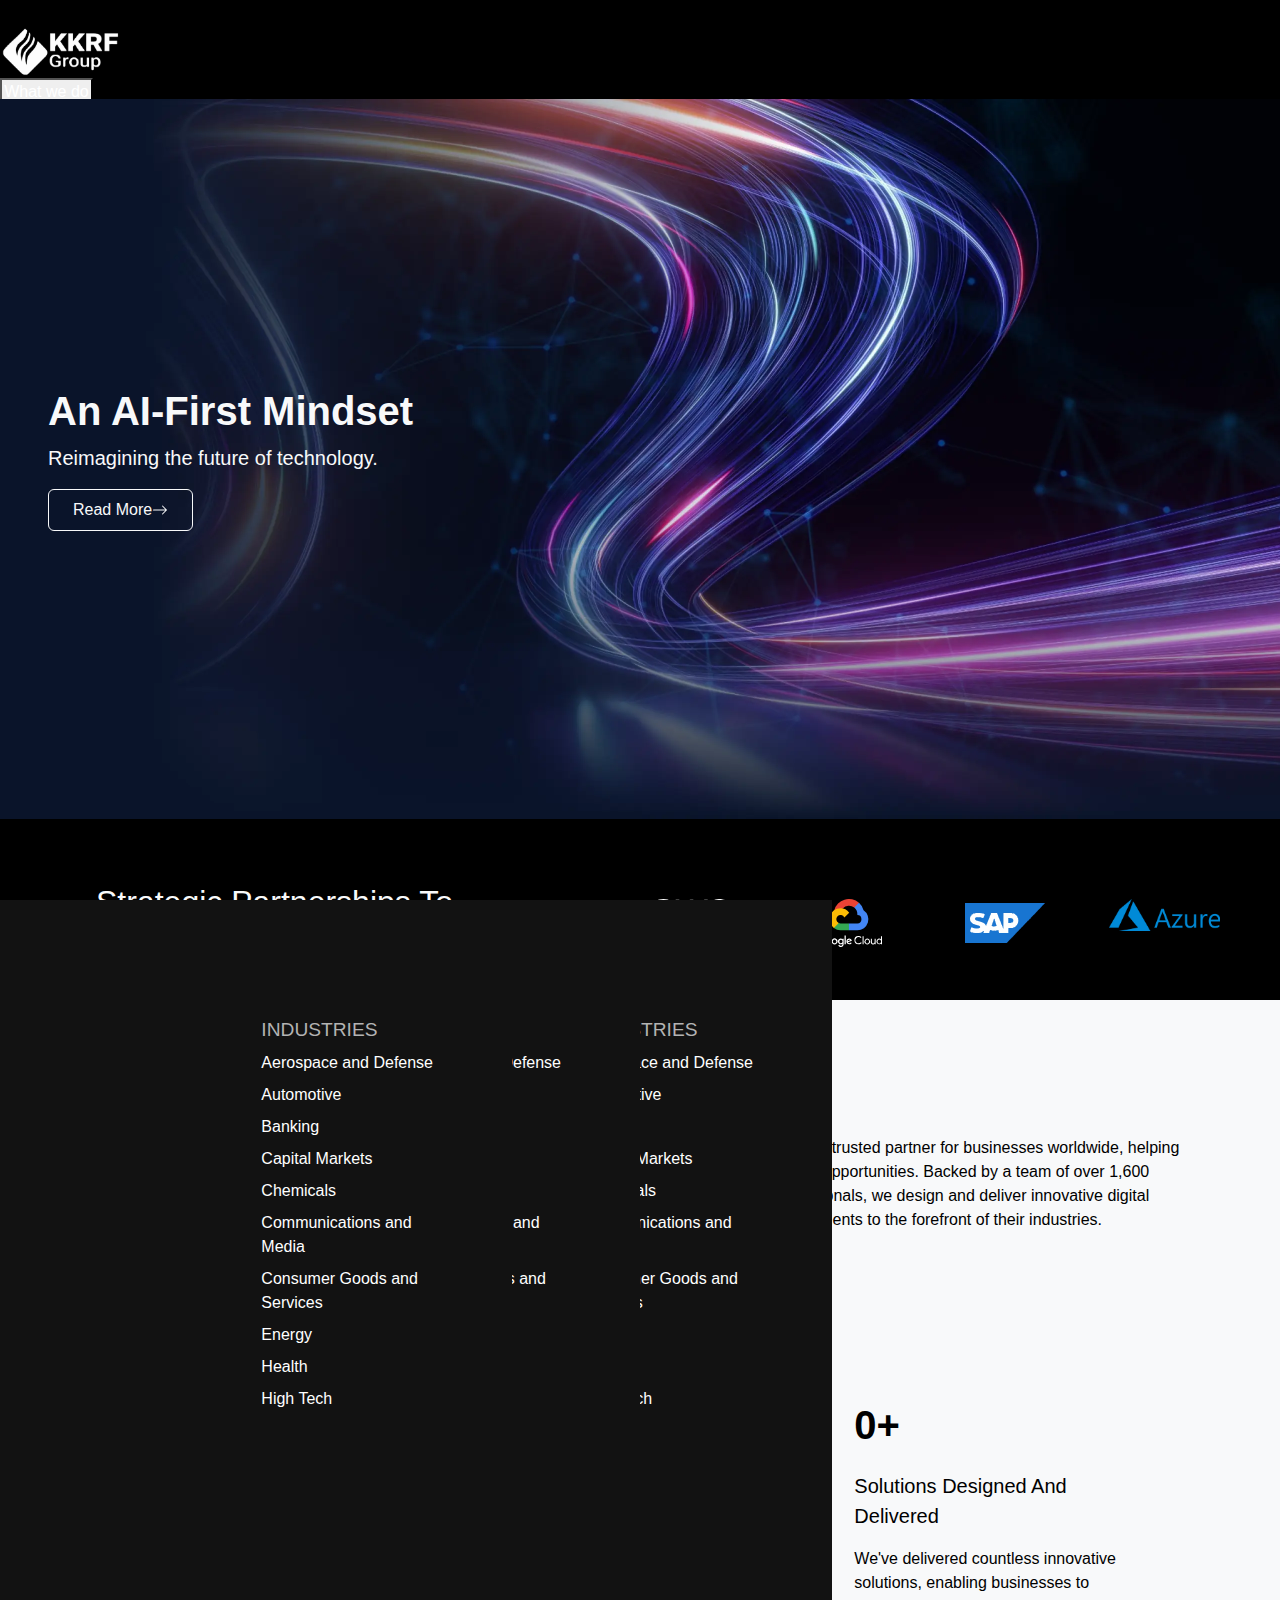
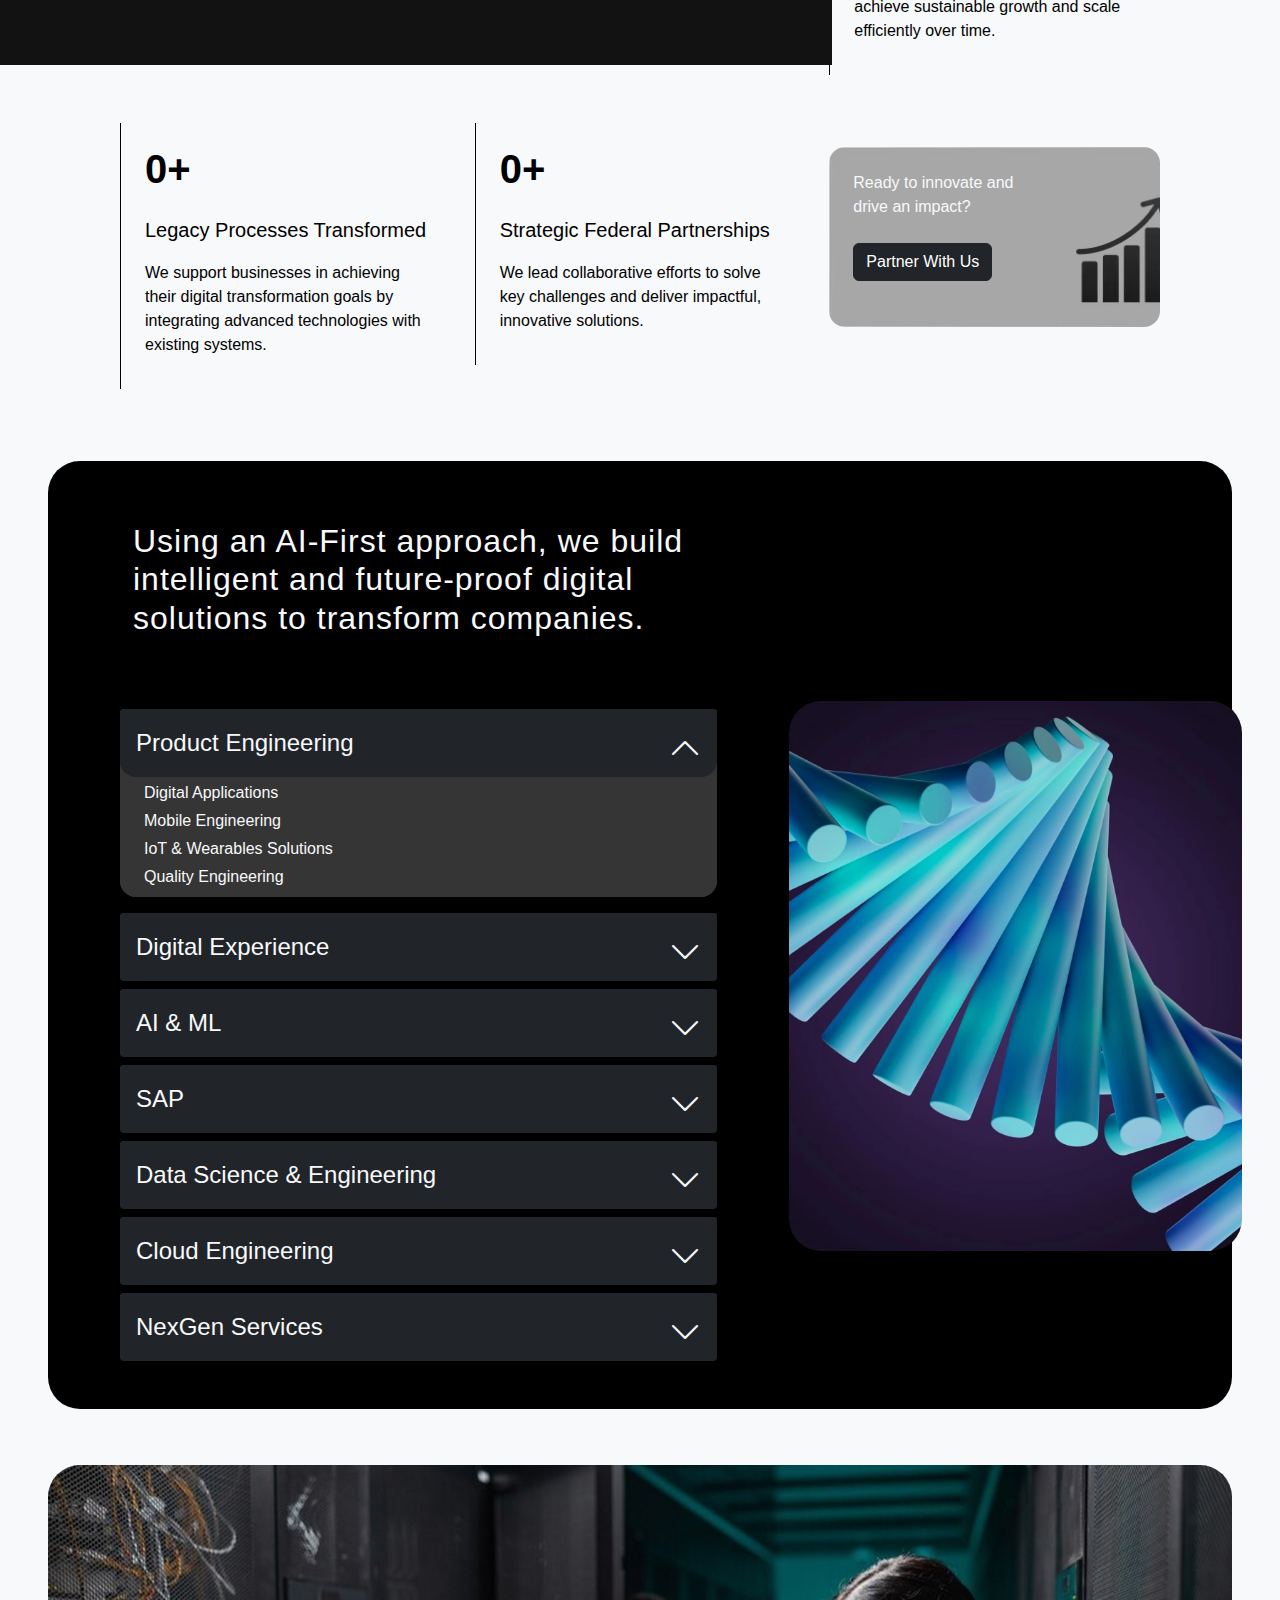
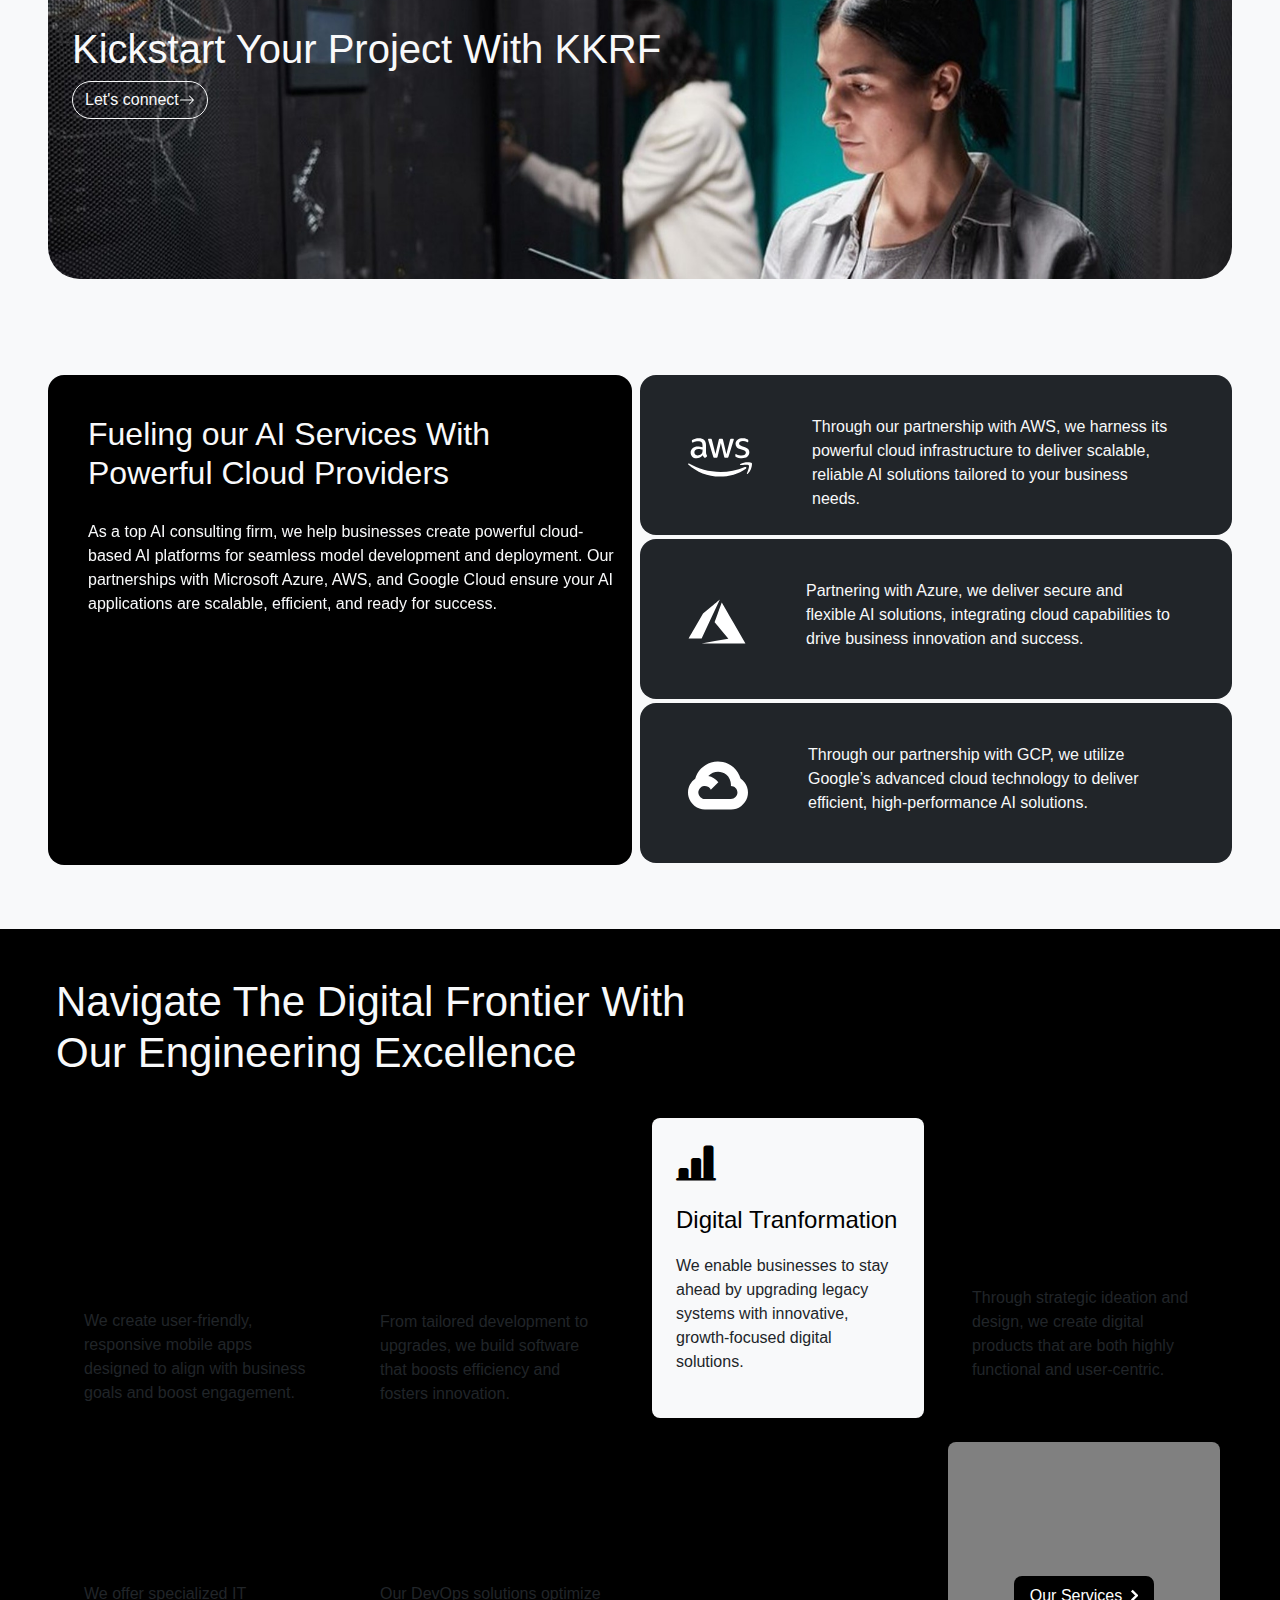
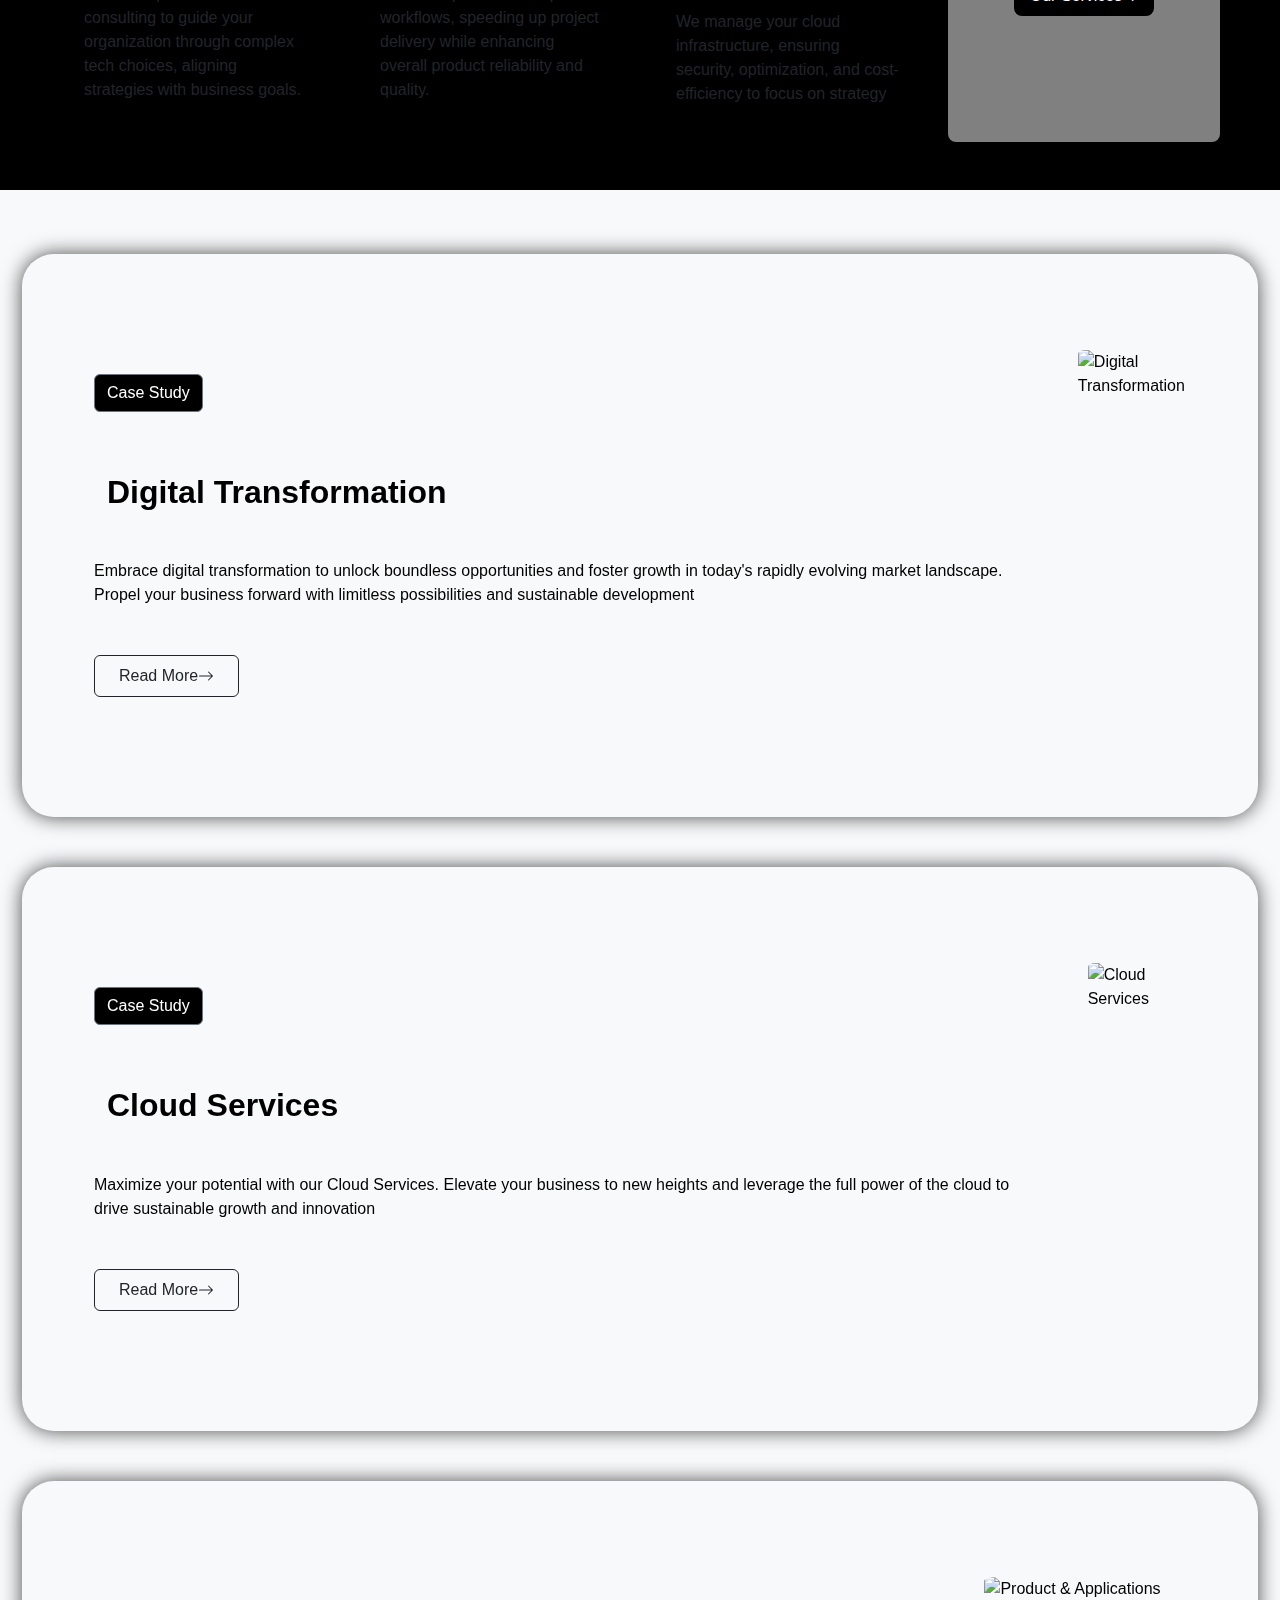
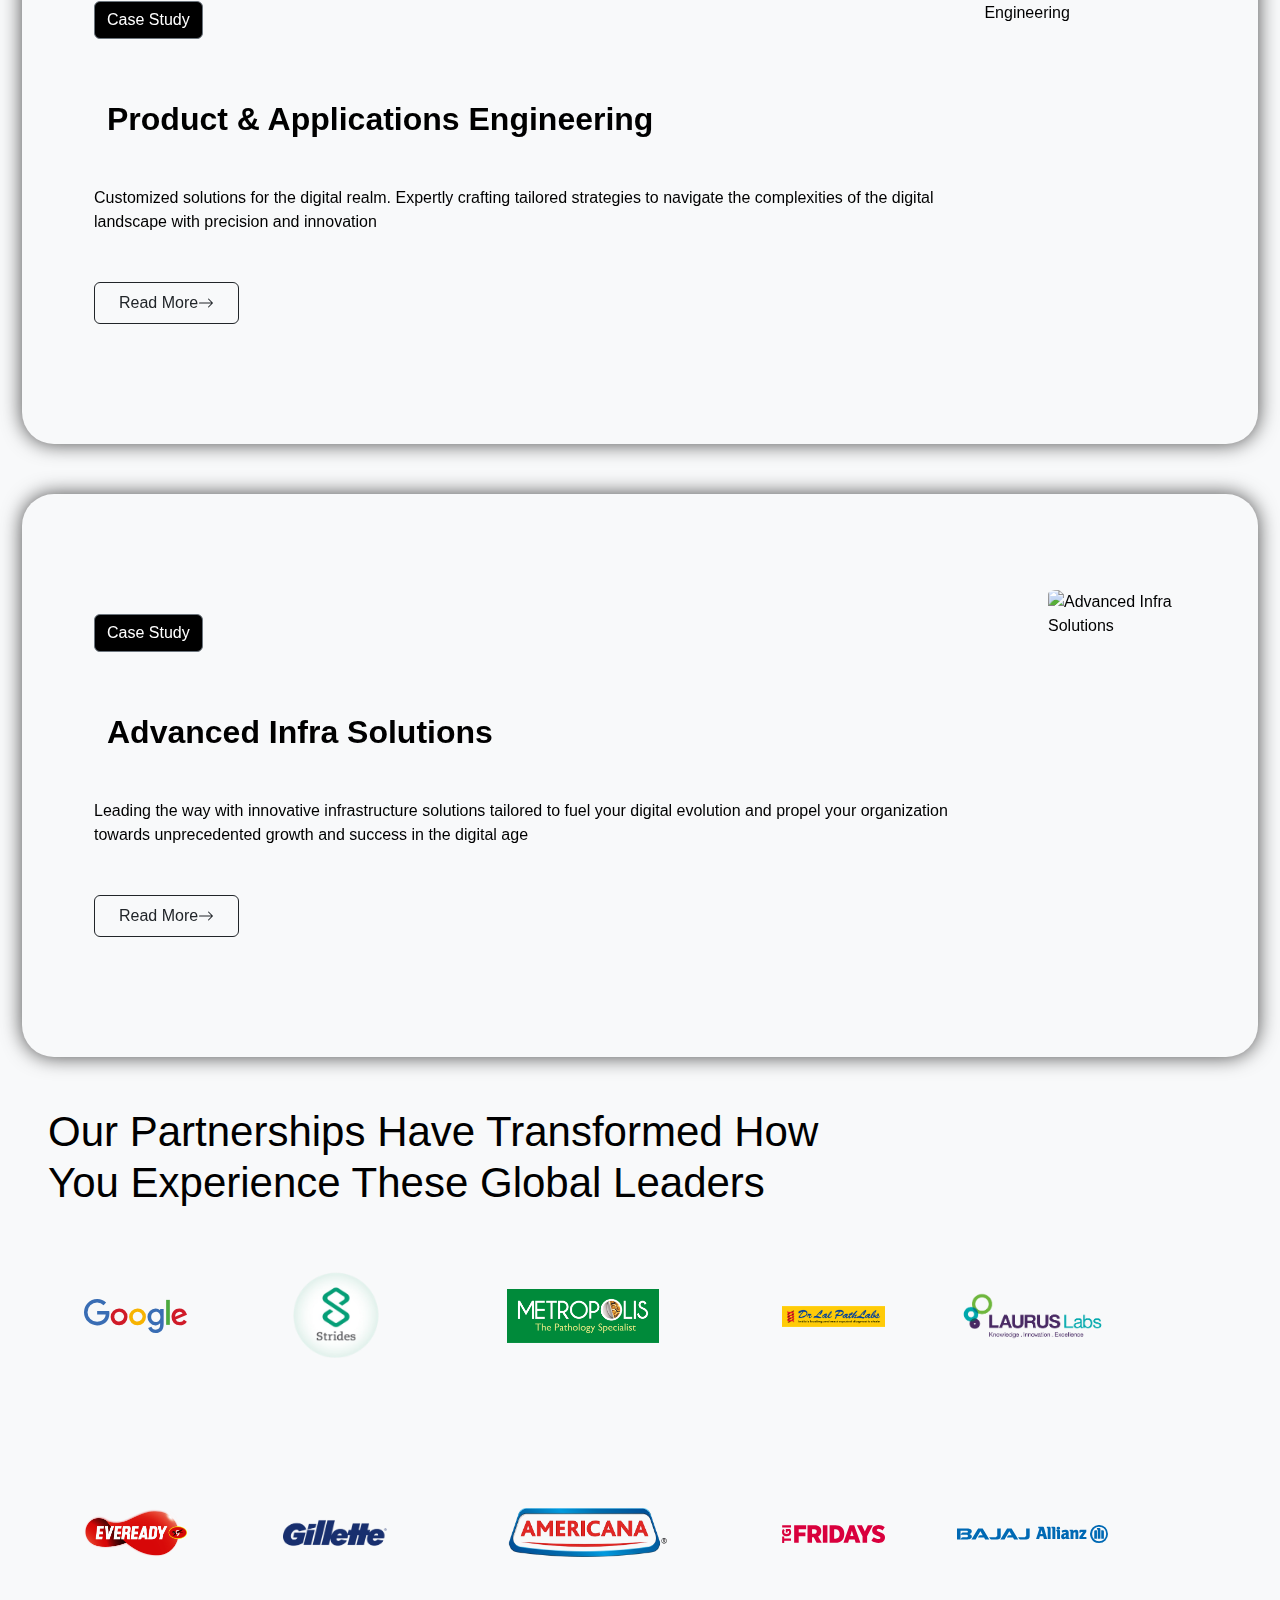
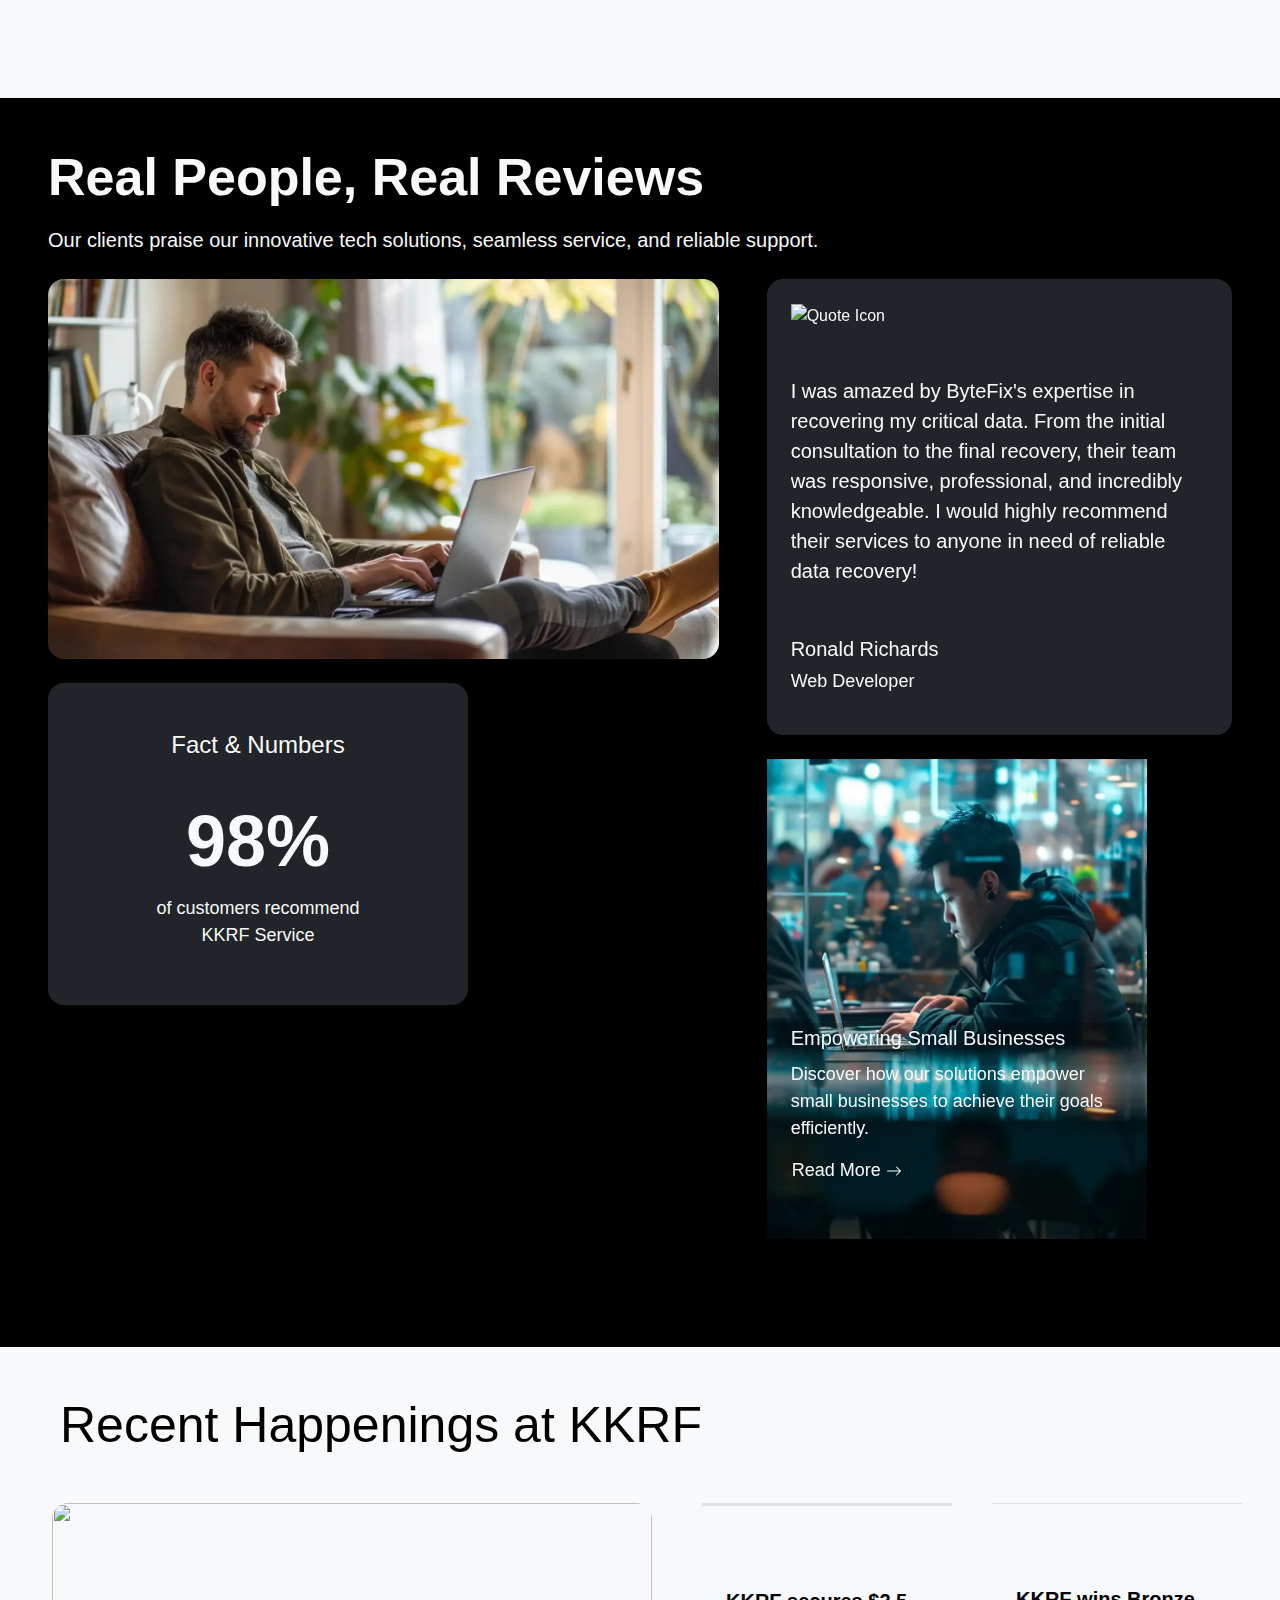
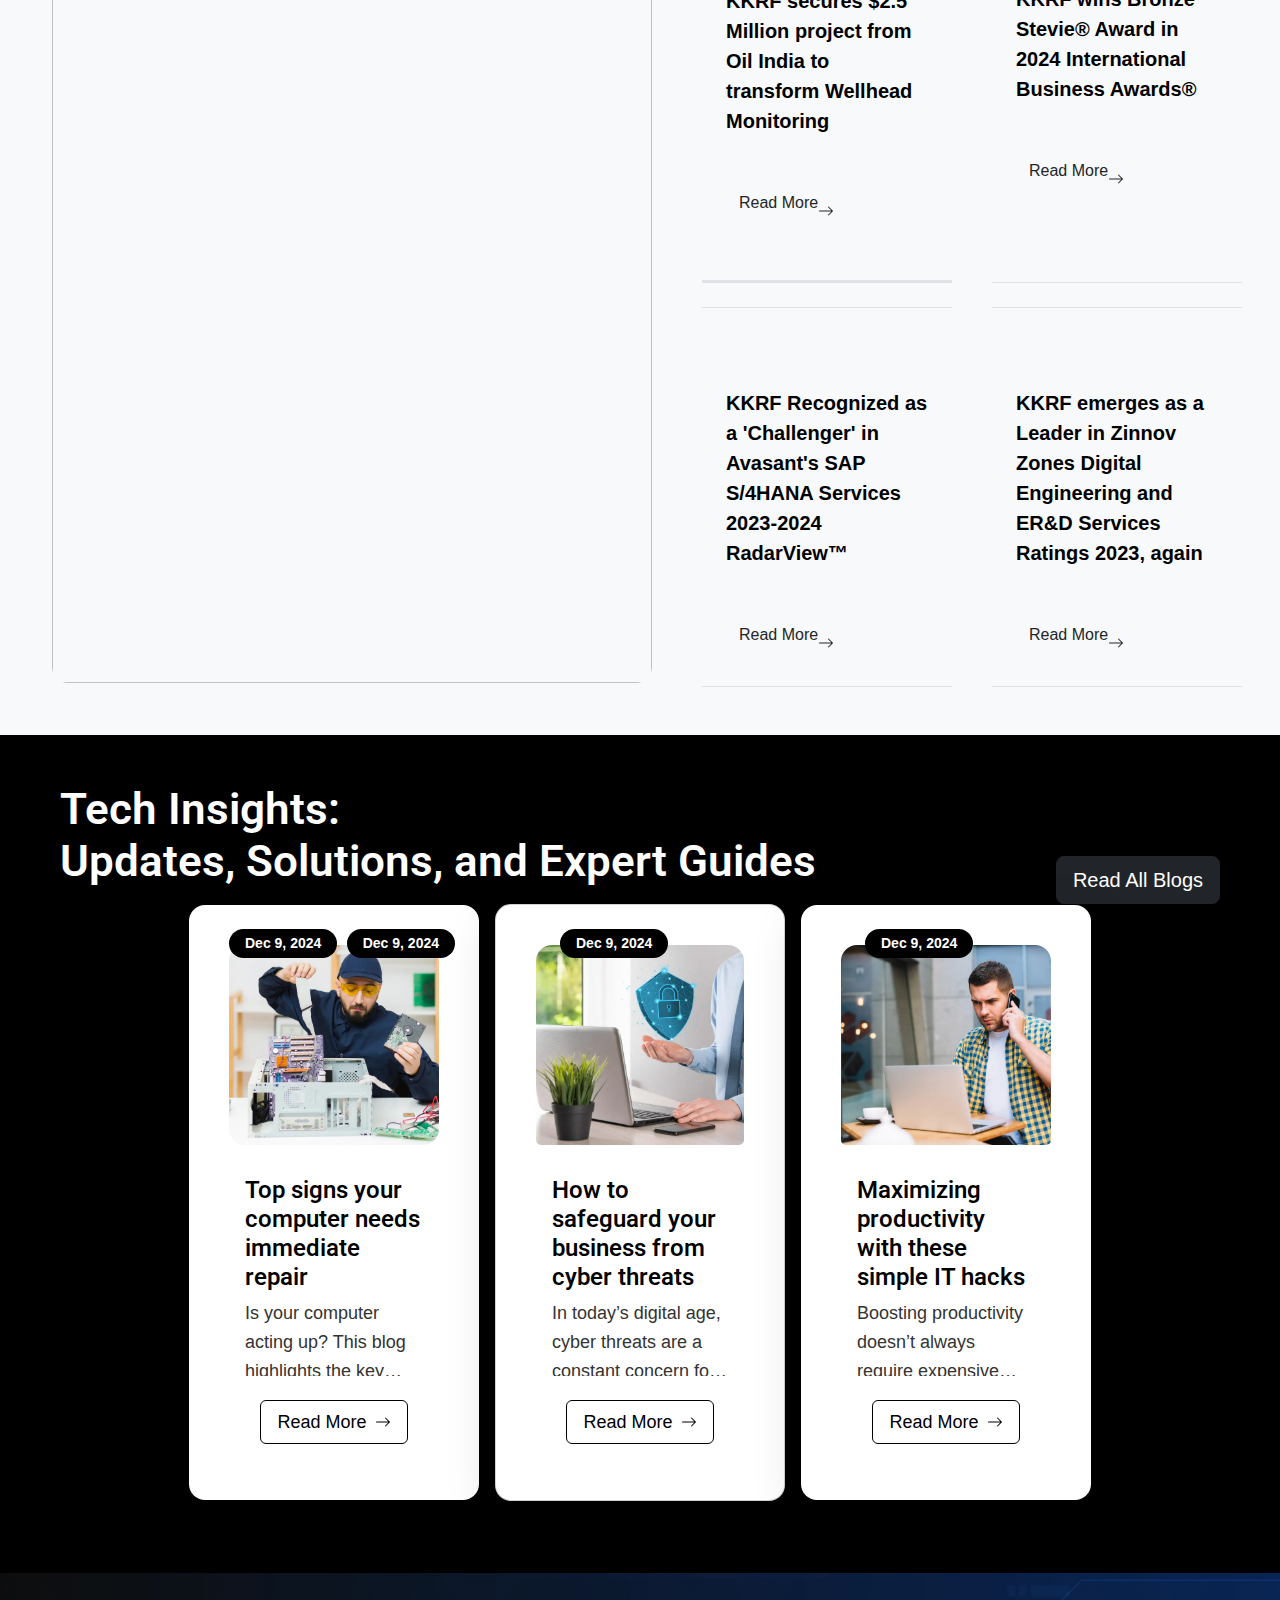
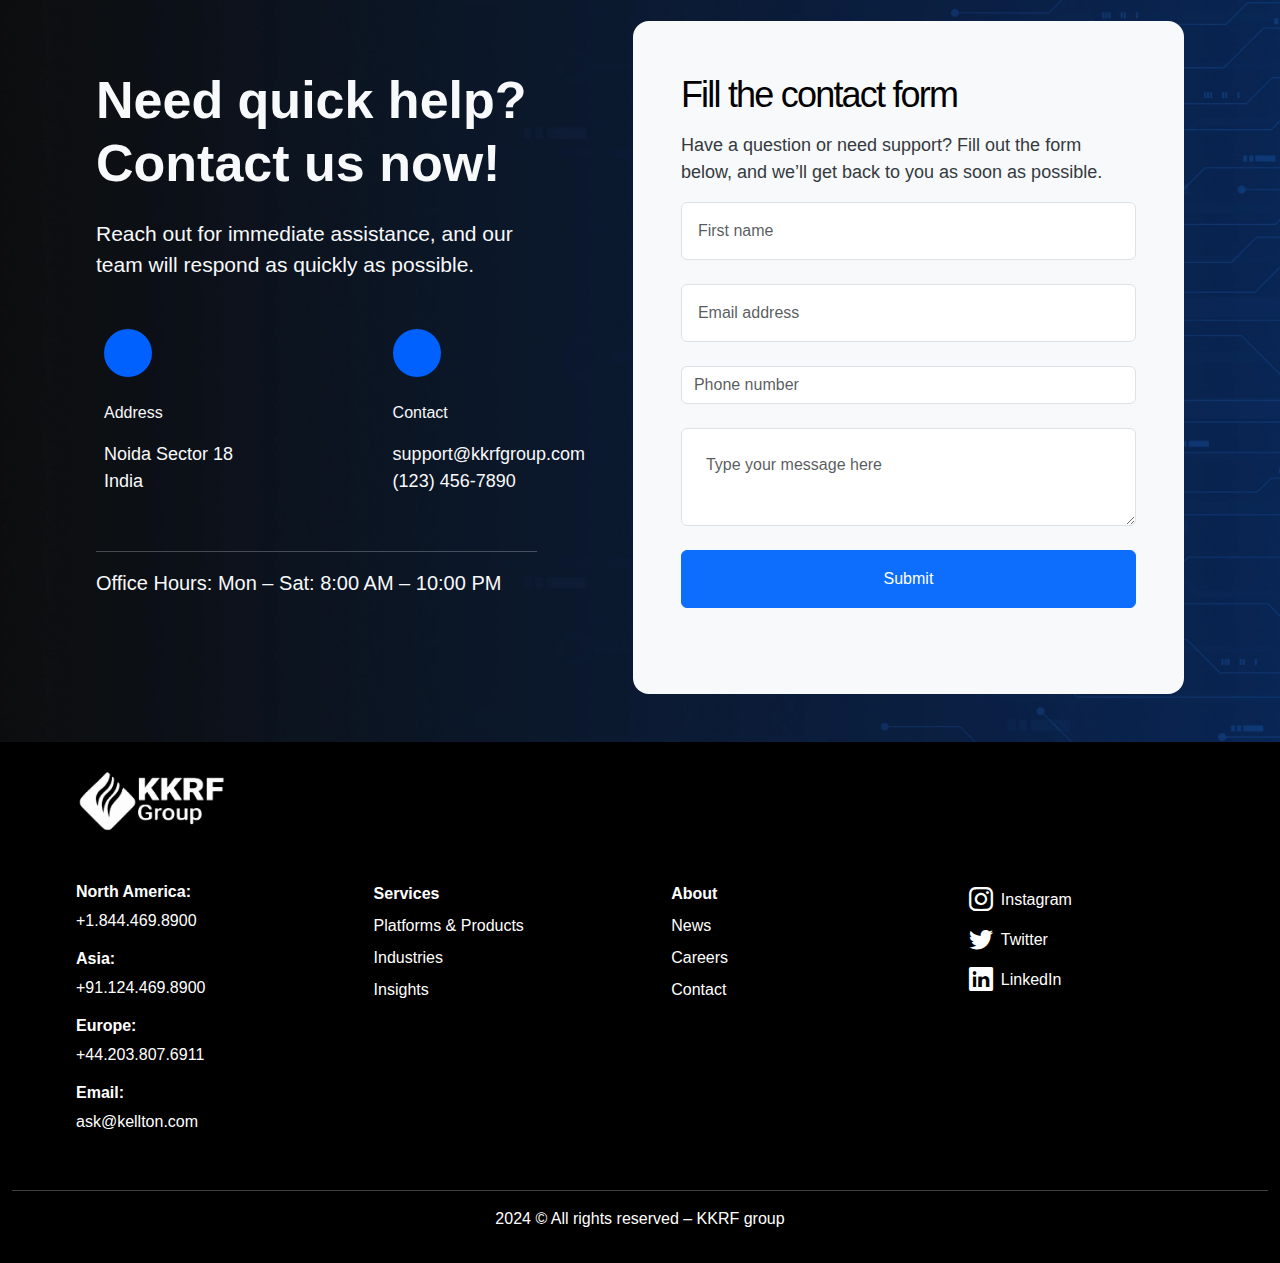
==== commit ba77efa8: "sixith" ====
--- a/index.html
+++ b/index.html
@@ -1333,89 +1333,95 @@
 
   <!-- client reviews section -->
   <section>
-    <div class="container-fluid bg-black text-light pt-5 px-4 px-md-5">
-      <div class="d-flex flex-column px-md-4 px-lg-0">
-        <div class="col-12">
-          <h2 class="client-reviews-heading text-center fw-semibold mb-3 text-md-start animate__animated animate__flipInX">
-            Real People, Real Reviews
-          </h2>
-          <p class="fs-5 mb-8 animate__animated animate__fadeInLeft">
-            Our clients praise our innovative tech solutions, seamless service, and reliable support.
-          </p>
-        </div>
+    <div class="container-fluid bg-black text-light py-5 px-3 px-md-4 px-lg-5">
         <div class="row">
-          <!-- Left Column: Image -->
-          <div class="col-12 col-lg-7 col-xl-7 animate__animated animate__bounceIn mb-4 mb-lg-0">
-            <div>
-              <img src="assets/client-reviews/client-reviews-image-1.webp" class="w-100 rounded-4 client-review-image" alt="client reviews image 1">
-            </div>
-          </div>
-          <!-- Right Column: Fact & Numbers Card -->
-          <div class="col-12 col-lg-5 col-xl-5 animate__animated animate__bounceIn">
-            <div class="client-reviews-facts-card bg-dark text-light p-4 rounded-4 mb-4 mx-md-auto">
-              <p class="fs-2 mb-4 mt-1 fact-and-numbers">Fact & Numbers</p>
-              <p class="client-reviews-facts-card-para client-reviews-facts-card-lg-para">
-                <span class="client-reviews-facts-card-percentage fw-bold">98%</span>
-                <br> of customers recommend
-                <br>KKRF Service
-              </p>
-            </div>
-          </div>
-        </div>
-        <div class="row">
-          <!-- Left Column: Customer Stories Carousel -->
-          <div class="col-12 col-lg-4 col-xl-4 animate__animated animate__bounceIn mb-4 mb-lg-0">
-            <div id="carouselExampleSlidesOnly" class="carousel slide mb-4 client-reviews-stories-card position-relative mx-md-auto" data-bs-ride="carousel">
-              <div class="carousel-inner rounded-4" id="customerStoriesCarousel">
-                <!-- Dynamic content will be rendered here -->
-              </div>
-            </div>
-          </div>
-          <!-- Right Column: Customer Reviews Carousel -->
-          <div class="col-12 col-lg-8 col-xl-8 animate__animated animate__bounceIn">
-            <div class="bg-dark text-light rounded-4 mb-4">
-              <div id="carouselExampleControlsNoTouching" class="carousel slide client-reviews-last-section p-5" data-bs-touch="false" data-bs-interval="false">
-                <div class="carousel-inner carousel-for-reviews" id="customerReviews">
-                  <!-- Dynamic reviews will be inserted here -->
-                </div>
-  
-                <!-- Carousel Navigation Buttons -->
-                <div class="d-flex justify-content-end carousel-for-reviews-buttons me-4">
-                  <div>
-                    <button class="btn" type="button" data-bs-target="#carouselExampleControlsNoTouching" data-bs-slide="prev">
-                      <span class="" aria-hidden="true">
-                        <img src="https://cdn.prod.website-files.com/6753c944298bec1f730af5a1/67552d7cfb1384c541afb185_arrow-leff.svg" loading="lazy" width="32" height="32" alt="" class="testimonial-arrow-icon" style="opacity: 1;">
-                      </span>
-                      <span class="visually-hidden">Previous</span>
-                    </button>
-                    <button class="btn" type="button" data-bs-target="#carouselExampleControlsNoTouching" data-bs-slide="next">
-                      <span class="" aria-hidden="true">
-                        <img src="https://cdn.prod.website-files.com/6753c944298bec1f730af5a1/67552d7c3f9197c27abffdfc_arrow-right-32.svg" loading="lazy" width="32" height="32" alt="" class="testimonial-arrow-icon" style="opacity: 1;">
-                      </span>
-                      <span class="visually-hidden">Next</span>
-                    </button>
-                  </div>
-                </div>
-              </div>
-            </div>
-          </div>
-        </div>
-      </div>
+            <div class="col-12">
+                <h2 class="client-reviews-heading text-center text-lg-start fw-semibold mb-3 animate__animated animate__flipInX">
+                    Real People, Real Reviews
+                </h2>
+                <p class="fs-5 mb-4 text-center text-lg-start animate__animated animate__fadeInLeft">
+                    Our clients praise our innovative tech solutions, seamless service, and reliable support.
+                </p>
+            </div>
+        </div>
+        
+        <div class="row g-4 g-lg-5 align-items-stretch">
+            <!-- Image and Facts Column -->
+            <div class="col-12 col-md-6 col-lg-7 order-2 order-lg-1">
+                <div class="row g-4">
+                    <!-- Client Image -->
+                    <div class="col-12 animate__animated animate__bounceIn">
+                        <img src="assets/client-reviews/client-reviews-image-1.webp" 
+                             class="w-100 rounded-4 client-review-image object-fit-cover" 
+                             alt="client reviews image 1">
+                    </div>
+                    
+                    <!-- Facts Card -->
+                    <div class="col-12 animate__animated animate__bounceIn">
+                        <div class="client-reviews-facts-card bg-dark text-light p-4 rounded-4 h-100">
+                            <p class="fs-2 mb-4 mt-1 fact-and-numbers text-center">Fact & Numbers</p>
+                            <p class="client-reviews-facts-card-para text-center">
+                                <span class="client-reviews-facts-card-percentage fw-bold">98%</span>
+                                <br> of customers recommend
+                                <br>KKRF Service
+                            </p>
+                        </div>
+                    </div>
+                </div>
+            </div>
+
+            <!-- Reviews Columns -->
+            <div class="col-12 col-md-6 col-lg-5 order-1 order-lg-2">
+                <div class="row g-4">
+                    <!-- Customer Reviews Carousel - Now First -->
+                    <div class="col-12 animate__animated animate__bounceIn">
+                        <div class="bg-dark text-light rounded-4 h-100">
+                            <div id="customerReviewsCarousel" class="carousel slide p-4" data-bs-touch="false" data-bs-interval="false">
+                                <div class="carousel-inner carousel-for-reviews" id="customerReviews">
+                                    <!-- Dynamic reviews will be inserted here -->
+                                </div>
+  
+                                <!-- Carousel Navigation Buttons -->
+                                <div class="d-flex justify-content-end carousel-for-reviews-buttons">
+                                    <button class="btn me-2" type="button" data-bs-target="#customerReviewsCarousel" data-bs-slide="prev">
+                                        <img src="https://cdn.prod.website-files.com/6753c944298bec1f730af5a1/67552d7cfb1384c541afb185_arrow-leff.svg" 
+                                             loading="lazy" width="32" height="32" alt="Previous" class="testimonial-arrow-icon">
+                                    </button>
+                                    <button class="btn" type="button" data-bs-target="#customerReviewsCarousel" data-bs-slide="next">
+                                        <img src="https://cdn.prod.website-files.com/6753c944298bec1f730af5a1/67552d7c3f9197c27abffdfc_arrow-right-32.svg" 
+                                             loading="lazy" width="32" height="32" alt="Next" class="testimonial-arrow-icon">
+                                    </button>
+                                </div>
+                            </div>
+                        </div>
+                    </div>
+
+                    <!-- Customer Stories Carousel - Now Second -->
+                    <div class="col-12 animate__animated animate__bounceIn">
+                        <div id="customerStoriesCarousel" class="carousel slide mb-4 client-reviews-stories-card" data-bs-ride="carousel">
+                            <div class="carousel-inner rounded-4">
+                                <!-- Dynamic content will be rendered here -->
+                            </div>
+                        </div>
+                    </div>
+                </div>
+            </div>
+        </div>
     </div>
-  </section>
+</section>
   
   <!-- Recent happenings -->
   <section class="bg-[#f5f5f7]">
     <div class="container-fluid">
-      <h2 class="recent-happenings-heading mt-5 px-3 px-md-2 text-black px-lg-4 animate__animated animate__fadeInUp">
+      <h2 class="recent-happenings-heading mt-5 m-4 px-3 px-md-2 text-black px-lg-4 animate__animated animate__fadeInUp">
         Recent Happenings at KKRF
       </h2>
       
       <!-- Mobile and Tablet Layout (d-lg-none) -->
-      <div class="row d-lg-none">
+      <div class="row d-xl-none">
         <!-- Card 1 -->
         <div class="col-12 col-md-6 animate__animated animate__bounceIn">
-          <div class="border-bottom border-3 py-3 mb-5 mx-3 mx-md-0 recent-happenings-card">
+          <div class="border-bottom border-3 p-4 py-3 mb-5 mx-3 mx-md-0 recent-happenings-card">
             <img src="https://cdn.pixabay.com/photo/2023/05/16/10/53/technology-7997259_1280.jpg" class="w-100 rounded-3 mb-5" alt="">
             <p class="fs-5 text-black mt-4 mx-2 my-md-5">KKRF secures $2.5 Million project from Oil India to transform Wellhead Monitoring</p>
             <button type="button" class="btn button-row d-flex ms-0 mt-md-5">
@@ -1428,8 +1434,8 @@
         </div>
   
         <!-- Card 2 -->
-        <div class="col-12 col-md-6 animate__animated animate__fadeInUp">
-          <div class="border-bottom border-3 py-3 mb-5 mx-3 mx-md-0 recent-happenings-card">
+        <div class="col-12 col-md-6 animate__animated animate__fadeIn">
+          <div class="border-bottom border-3 p-4 py-3 mb-5 mx-3 mx-md-0 recent-happenings-card">
             <img src="https://cdn.pixabay.com/photo/2023/05/16/10/53/technology-7997258_1280.jpg" class="w-100 rounded-3 mb-5" alt="">
             <p class="fs-5 text-black mt-4 mx-2 my-md-5">KKRF wins Bronze Stevie® Award in 2024 International Business Awards®</p>
             <button type="button" class="btn d-flex button-row ms-0 mt-md-4">
@@ -1443,7 +1449,7 @@
   
         <!-- Card 3 -->
         <div class="col-12 col-md-6 animate__animated animate__bounceIn">
-          <div class="border-bottom border-3 py-3 mb-5 mx-3 mx-md-0 recent-happenings-card">
+          <div class="border-bottom border-3 p-4 py-3 mb-5 mx-3 mx-md-0 recent-happenings-card">
             <img src="https://cdn.pixabay.com/photo/2023/06/10/07/18/computer-8053370_1280.jpg" class="w-100 rounded-3 mb-5" alt="">
             <p class="fs-5 text-black m-4 mx-2 my-md-5">KKRF emerges as a Leader in Zinnov Zones Digital Engineering and ER&D Services Ratings 2023, again</p>
             <button type="button" class="btn d-flex button-row ms-0 mt-md-5">
@@ -1457,7 +1463,7 @@
   
         <!-- Card 4 -->
         <div class="col-12 col-md-6 animate__animated animate__bounceIn">
-          <div class="border-bottom border-3 py-3 mb-5 mx-3 mx-md-0 recent-happenings-card">
+          <div class="border-bottom border-3 p-4 py-3 mb-5 mx-3 mx-md-0 recent-happenings-card">
             <img src="https://cdn.pixabay.com/photo/2023/06/06/15/55/computer-8045000_1280.jpg" class="w-100 rounded-3 mb-5" alt="">
             <p class="fs-5 text-black m-4 mx-2 my-md-5">KKRF Recognized as a 'Challenger' in Avasant's SAP S/4HANA Services 2023-2024 RadarView™</p>
             <button type="button" class="btn d-flex button-row ms-0 mt-md-5">
@@ -1471,7 +1477,7 @@
       </div>
   
       <!-- Desktop Layout (d-none d-lg-block) -->
-      <div class="row d-none d-lg-block mt-5 recent-happenings px-1">
+      <div class="row d-none d-xl-block mt-5 recent-happenings px-1">
         <div class="row mx-4">
           <div class="col-lg-6">
             <div class="animate__animated animate__fadeInLeft">
@@ -1484,8 +1490,8 @@
           
           <div class="col-lg-6">
             <div class="d-flex flex-column">
-              <div class="d-flex flex-row justify-content-center align-items-center">
-              <div id="tab1" class="col-5 animate__bounceIn recent-happenings-tab me-4 border-bottom border-top border-3 py-3 mb-4 mx-3 me-3 recent-happenings-active-tab">
+              <div class="d-flex flex-row flex-wrap justify-content-center align-items-center">
+              <div id="tab1" class="col-12 col-xl-5 animate__bounceIn recent-happenings-tab recent-happenings-text me-4 border-bottom border-top border-3 py-3 mb-4 mx-3 me-3">
                 <div class="px-4 py-3">
                   <p class="fw-semibold fs-5 mt-5">KKRF secures $2.5 Million project from Oil India to transform Wellhead Monitoring</p>
                   <button type="button" class="btn button-row d-flex ms-0 mt-md-5">
@@ -1497,9 +1503,9 @@
                 </div>
               </div>
   
-              <div id="tab2" class="col-5 animate__bounceIn recent-happenings-tab me-4 border-bottom border-top py-3 mb-4 mx-3 me-3">
+              <div id="tab2" class="col-12 col-xl-5 animate__bounceIn recent-happenings-tab recent-happenings-text me-4 border-bottom border-top py-3 mb-4 mx-3 me-3">
                 <div class="px-4 py-3">
-                  <p class="fw-semibold fs-5 mt-5">KKRF wins Bronze Stevie® Award in 2024 International Business Awards®</p>
+                  <p class="fw-semibold fs-5 mt-5" >KKRF wins Bronze Stevie® Award in 2024 International Business Awards®</p>
                   <button type="button" class="btn d-flex button-row ms-0 mt-md-5">
                     <p class="">Read More</p>
                     <svg xmlns="http://www.w3.org/2000/svg" width="16" height="16" fill="currentColor" class="bi bi-arrow-right" viewBox="0 0 16 16">
@@ -1510,7 +1516,7 @@
               </div>
             </div>
             <div class="d-flex flex-row justify-content-center align-items-center">
-              <div id="tab3" class="col-5 animate__animated animate__bounceIn recent-happenings-tab me-4 border-bottom border-top py-3 mb-5 mx-3 me-3">
+              <div id="tab3" class="col-12 col-xl-5 animate__animated animate__bounceIn recent-happenings-text recent-happenings-tab me-4 border-bottom border-top py-3 mb-5 mx-3 me-3">
                 <div class="px-4 py-3">
                   <p class="fw-semibold fs-5 mt-5">KKRF Recognized as a 'Challenger' in Avasant's SAP S/4HANA Services 2023-2024 RadarView™</p>
                   <button type="button" class="btn d-flex ms-0 button-row mt-md-5">
@@ -1522,7 +1528,7 @@
                 </div>
               </div>
   
-              <div id="tab4" class="col-5 animate__bounceIn recent-happenings-tab me-4 border-bottom border-top py-3 mb-5 mx-3 me-3">
+              <div id="tab4" class="col-6 col-xl-5 animate__bounceIn recent-happenings-tab recent-happenings-text recent-happenings-tab me-4 border-bottom border-top py-3 mb-5 mx-3 me-3">
                 <div class="px-4 py-3">
                   <p class="fw-semibold fs-5 mt-5">KKRF emerges as a Leader in Zinnov Zones Digital Engineering and ER&D Services Ratings 2023, again</p>
                   <button type="button" class="btn d-flex button-row ms-0 mt-md-5">
@@ -1555,17 +1561,17 @@
         <button class="btn btn-dark btn-lg animate__animated animate__fadeInRight">Read All Blogs</button>
       </div>
     </div>
-    <div class="blogs-card-section py-5 mx-2 mx-md-5">
-      <div class="row">
-        <div class="col-12 col-md-6 col-lg-4">
-          <div class="card bo-card border-0 shadow-lg w-100 rounded-4 position-relative">
+    <div class="blogs-card-section py-6 mx-2 mx-md-5">
+      <div class="d-flex flex-row justify-content-center align-items-center gap-3 flex-wrap">
+        <div class="col-12 col-md-5 col-lg-5 col-xl-3" >
+          <div class="card bo-card border-0 shadow-lg w-100 rounded-4 position-relative mb-4">
             <img src="assets/blogs/image1.webp" class="card-img-top rounded-4" alt="Top signs your computer needs immediate repair">
             <p class="date-section position-absolute top-0 end-0 bg-black rounded-pill px-3 py-1 mt-4 me-4 fw-semibold">Dec 9, 2024</p>
             <p class="date-section position-absolute top-0 bg-black rounded-pill px-3 py-1 mt-4 mr-auto fw-semibold">Dec 9, 2024</p>
             <div class="card-body bo-card-body text-black">
               <h5 class="blogs-card-heading">Top signs your computer needs immediate repair</h5>
               <p class="blogs-card-text">Is your computer acting up? This blog highlights the key signs that indicate your computer needs professional repair.</p>
-              <button type="button" class="btn custom-btn px-3 py-2 text-black border border-black bg-transparent blogs-card-text">
+              <button type="button" class="btn custom-btn px-3 button-row py-2 text-black border border-black bg-transparent blogs-card-text">
                 Read More
                 <svg xmlns="http://www.w3.org/2000/svg" width="16" height="16" fill="currentColor" 
                   class="bi bi-arrow-right ms-2" viewBox="0 0 16 16">
@@ -1577,7 +1583,7 @@
           </div>
         </div>
         <!-- Repeat this structure for other cards -->
-        <div class="col-12 col-md-6 col-lg-4">
+        <div class="col-12 col-md-5 col-lg-5 col-xl-3">
           <div class="card bo-card shadow-lg w-100 rounded-4 position-relative mb-4">
             <img src="assets/blogs/image2.webp" class="card-img-top rounded-top-4"
               alt="How to safeguard your business from cyber threats">
@@ -1587,7 +1593,7 @@
               <p class="blogs-card-text">In today’s digital age, cyber threats are a constant concern for
                 businesses. This
                 blog explores practical steps you can take</p>
-                <button type="button" class="btn custom-btn px-3 py-2 text-black border border-black bg-transparent blogs-card-text">
+                <button type="button" class="btn custom-btn button-row px-3 py-2 text-black border border-black bg-transparent blogs-card-text">
                   Read More
                   <svg xmlns="http://www.w3.org/2000/svg" width="16" height="16" fill="currentColor" 
                     class="bi bi-arrow-right ms-2" viewBox="0 0 16 16">
@@ -1598,7 +1604,7 @@
             </div>
           </div>
         </div>
-        <div class="col-12 col-md-6 col-lg-4">
+        <div class="col-12 col-md-5 col-lg-5 col-xl-3">
           <div class="card bo-card border-0 shadow-lg w-100 rounded-4 position-relative mb-4">
             <img src="assets/blogs/image3.webp" class="card-img-top rounded-top-4"
               alt="Maximizing productivity with these simple IT hacks">
@@ -1608,7 +1614,7 @@
               <p class="blogs-card-text">Boosting productivity doesn’t always require expensive software or tools. In
                 this
                 blog, we share easy IT hacks that can help you </p>
-                <button type="button" class="btn custom-btn px-3 py-2 text-black border border-black bg-transparent blogs-card-text">
+                <button type="button" class="btn custom-btn button-row px-3 py-2 text-black border border-black bg-transparent blogs-card-text">
                   Read More
                   <svg xmlns="http://www.w3.org/2000/svg" width="16" height="16" fill="currentColor" 
                     class="bi bi-arrow-right ms-2" viewBox="0 0 16 16">
@@ -1630,7 +1636,7 @@
 
   <section class=" forms-section">
     <div class="container-fluid py-5 px-3 text-light px-md-5">
-      <div class="d-flex flex-column flex-lg-row mx-md-5 me-lg-0">
+      <div class="d-flex flex-column flex-xl-row mx-md-5 me-lg-0">
         <div class="forms-first-section me-lg-5 py-lg-5 animate__animated animate__fadeInLeft">
           <div>
             <h2 class="forms-first-section-heading">Need quick help?<br class="d-none d-md-inline"> Contact us now!</h2>
--- a/style.css
+++ b/style.css
@@ -731,7 +731,7 @@
   
   /* Primary heading styling */
   .intro-heading {
-    font-size: 3.5rem;
+    font-size: 3rem;
     font-weight: bold;
     margin-bottom: 2rem;
     line-height: 1.2;
@@ -804,7 +804,7 @@
   /* Responsive design adjustments */
   @media (max-width: 1024px) {
     .intro-heading {
-      font-size: 2rem;
+      font-size: 1.5rem;
     }
   }
 
@@ -827,7 +827,7 @@
     }
 
     .intro-heading {
-      font-size: 2.0rem;
+      font-size: 1rem;
     }
 
     .feature-box {
@@ -841,7 +841,7 @@
 
 /* servies */
 .intro-heading {
-  font-size: 3.5rem;
+  font-size: 2.8rem;
   font-weight: bold;
   margin-bottom: 2rem;
   line-height: 1.2;
@@ -1706,7 +1706,85 @@
 }
 
 
-
+/* ARVR */
+.arvr-custom-body {
+  font-family: 'Arial', sans-serif;
+  font-size: 16px;
+}
+
+.arvr-custom-heading {
+  font-family: 'Roboto', sans-serif;
+  font-size: 2.5rem;
+  text-align: left;
+  font-weight:semibold;
+}
+
+.arvr-custom-paragraph {
+  font-family: 'Open Sans', sans-serif;
+  font-size: 1.2rem;
+  text-align: left;
+}
+
+.arvr-custom-active-tab {
+  background-color: linear-gradient(to bottom right, #ffffff, #403f3f00); /* White to black gradient */
+  color: #000000; /* Text color to black on hover */
+  box-shadow: 0 4px 15px rgba(0, 0, 0, 0.5);
+  font-size: 1.1rem;
+  
+}
+
+.arvr-custom-inactive-tab {
+  background-color: #1f2937;
+  color: white;
+  font-size: 1.1rem;
+}
+
+.arvr-custom-border {
+  border-radius: 8px;
+}
+
+@media (max-width: 768px) {
+  .arvr-custom-heading {
+      font-size: 1.3rem;
+  }
+
+  .arvr-custom-paragraph {
+      font-size: 0.9rem;
+  }
+
+  .arvr-custom-btn {
+      font-size: 0.9rem;
+      padding: 0.5rem 1rem;
+  }
+}
+
+@media (max-width: 576px) {
+  .arvr-custom-heading {
+      font-size: 1rem;
+  }
+
+  .arvr-custom-paragraph {
+      font-size: 0.85rem;
+  }
+
+  .arvr-custom-btn {
+      font-size: 0.8rem;
+      padding: 0.4rem 0.8rem;
+  }
+}
+
+@media (min-width: 992px) {
+  .arvr-row-content {
+      display: flex;
+      flex-wrap: nowrap;
+      justify-content: space-between;
+  }
+
+  .arvr-custom-btn {
+      font-size: 1.1rem;
+      padding: 0.6rem 1.2rem;
+  }
+}
 
 
 /* trusted  */
@@ -2621,6 +2699,7 @@
 
 .recent-happenings-tab {
   height: 380px !important;
+  
 }
 .recent-happenings-text{
   color: black; 
@@ -2638,7 +2717,7 @@
 
 .blogs-top-section-heading {
   font-size: 38px;
-  font-family: 'Arial', sans-serif; /* Classic font */
+  font-family:roboto; /* Classic font */
   color: #fff; /* White text for the heading */
 }
 
@@ -2646,7 +2725,7 @@
   font-weight: 550;
   font-size: 20px;
   color: #000; /* Dark text for readability inside the card */
-  font-family: 'Georgia', serif; /* Classic serif font for blog titles */
+  font-family: roboto; /* Classic serif font for blog titles */
 }
 
 .blogs-card-text {
@@ -2721,8 +2800,8 @@
 
 .bo-card-body {
   background-color: transparent; 
-  max-height: 350px;
-  min-height: 350px;
+  max-height: 300px;
+  min-height: 300px;
 }
 .bo-card:hover .bo-card-body {
    /* Change the background of bo-card-body when bo-card is hovered */
@@ -2731,6 +2810,10 @@
 }
 
 .custom-btn {
+  display: flex;
+  flex-direction: row;
+  justify-content: center;
+  align-items: center;
   background-color: transparent;
   color: black;
   border: 1px solid black;
@@ -2749,6 +2832,10 @@
   .blogs-card-heading {
     font-size: 20px;
   }
+  .bo-card-body {
+    max-height: 250px;
+    min-height: 250px;
+  }
 }
 
 @media (max-width: 576px) {
@@ -2758,6 +2845,10 @@
 
   .blogs-card-heading {
     font-size: 18px;
+  }
+  .bo-card-body {
+    max-height: 250px;
+    min-height: 250px;
   }
 }
 
